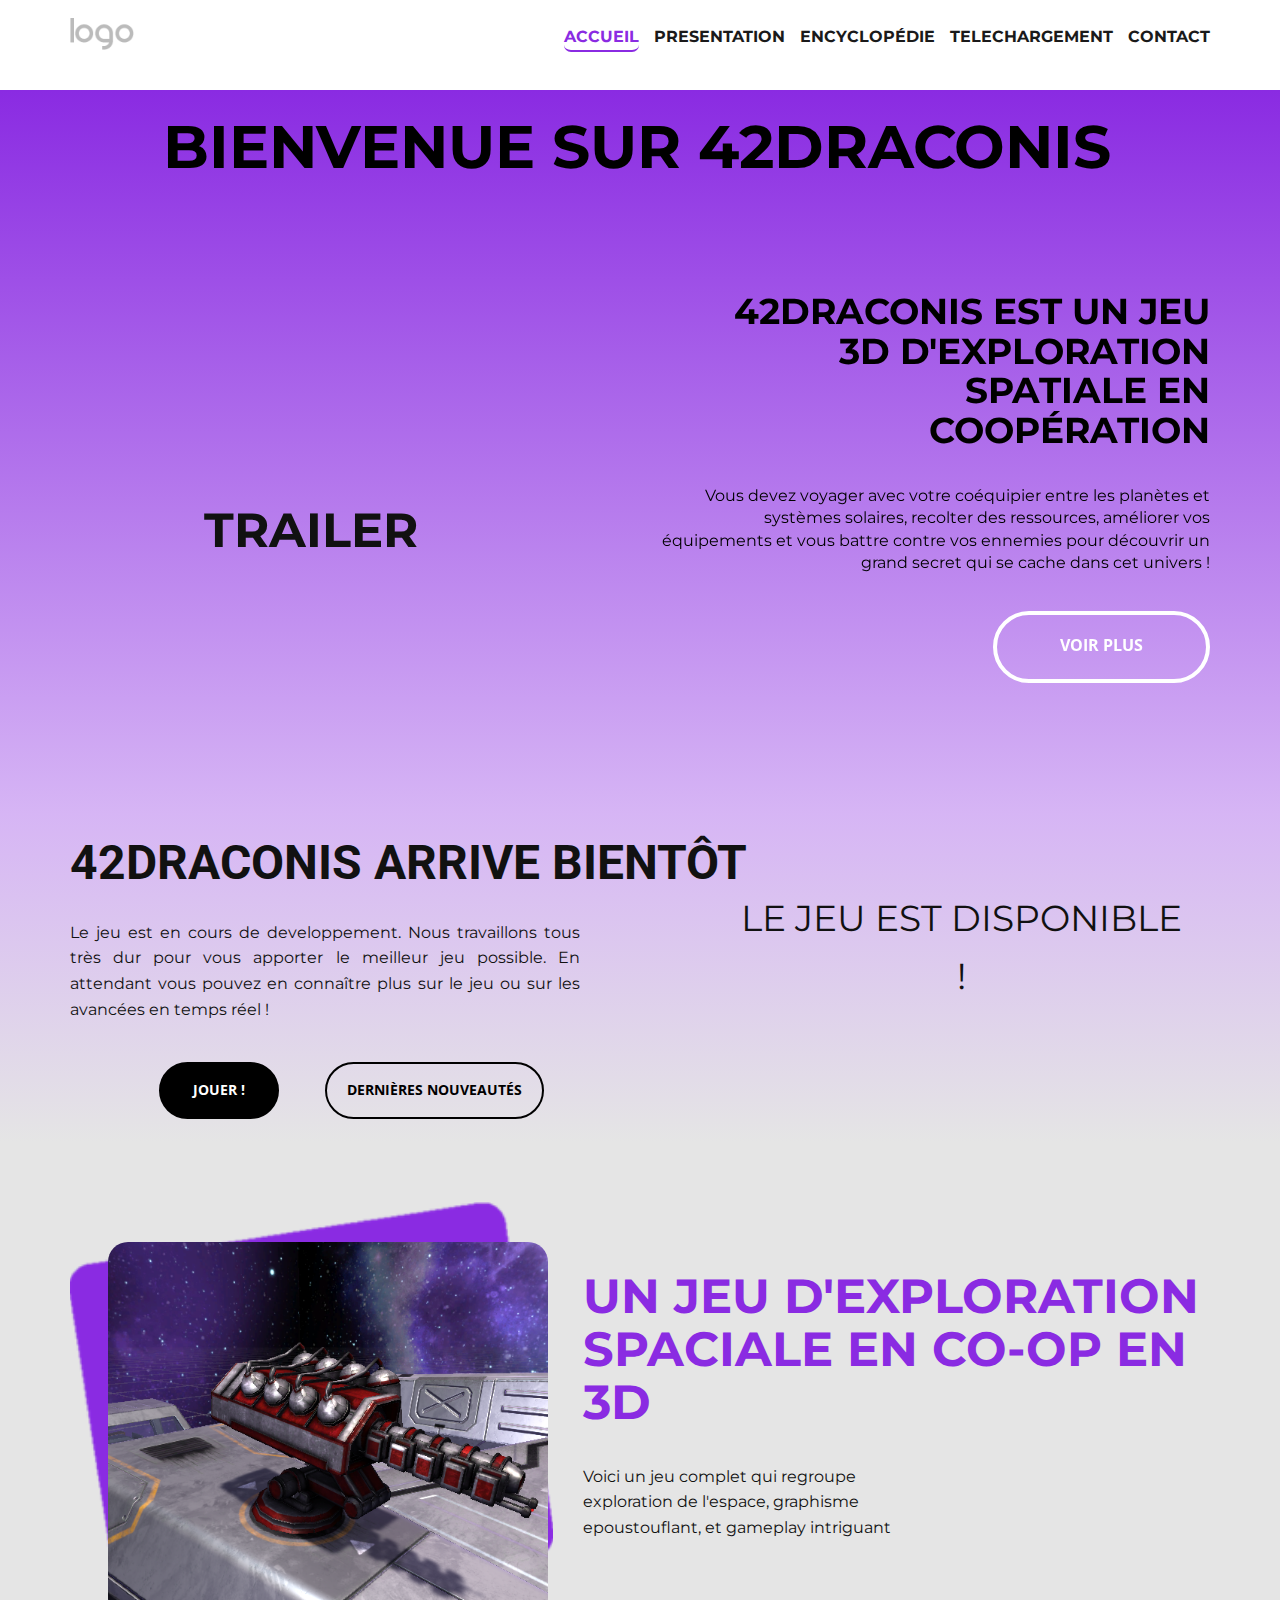
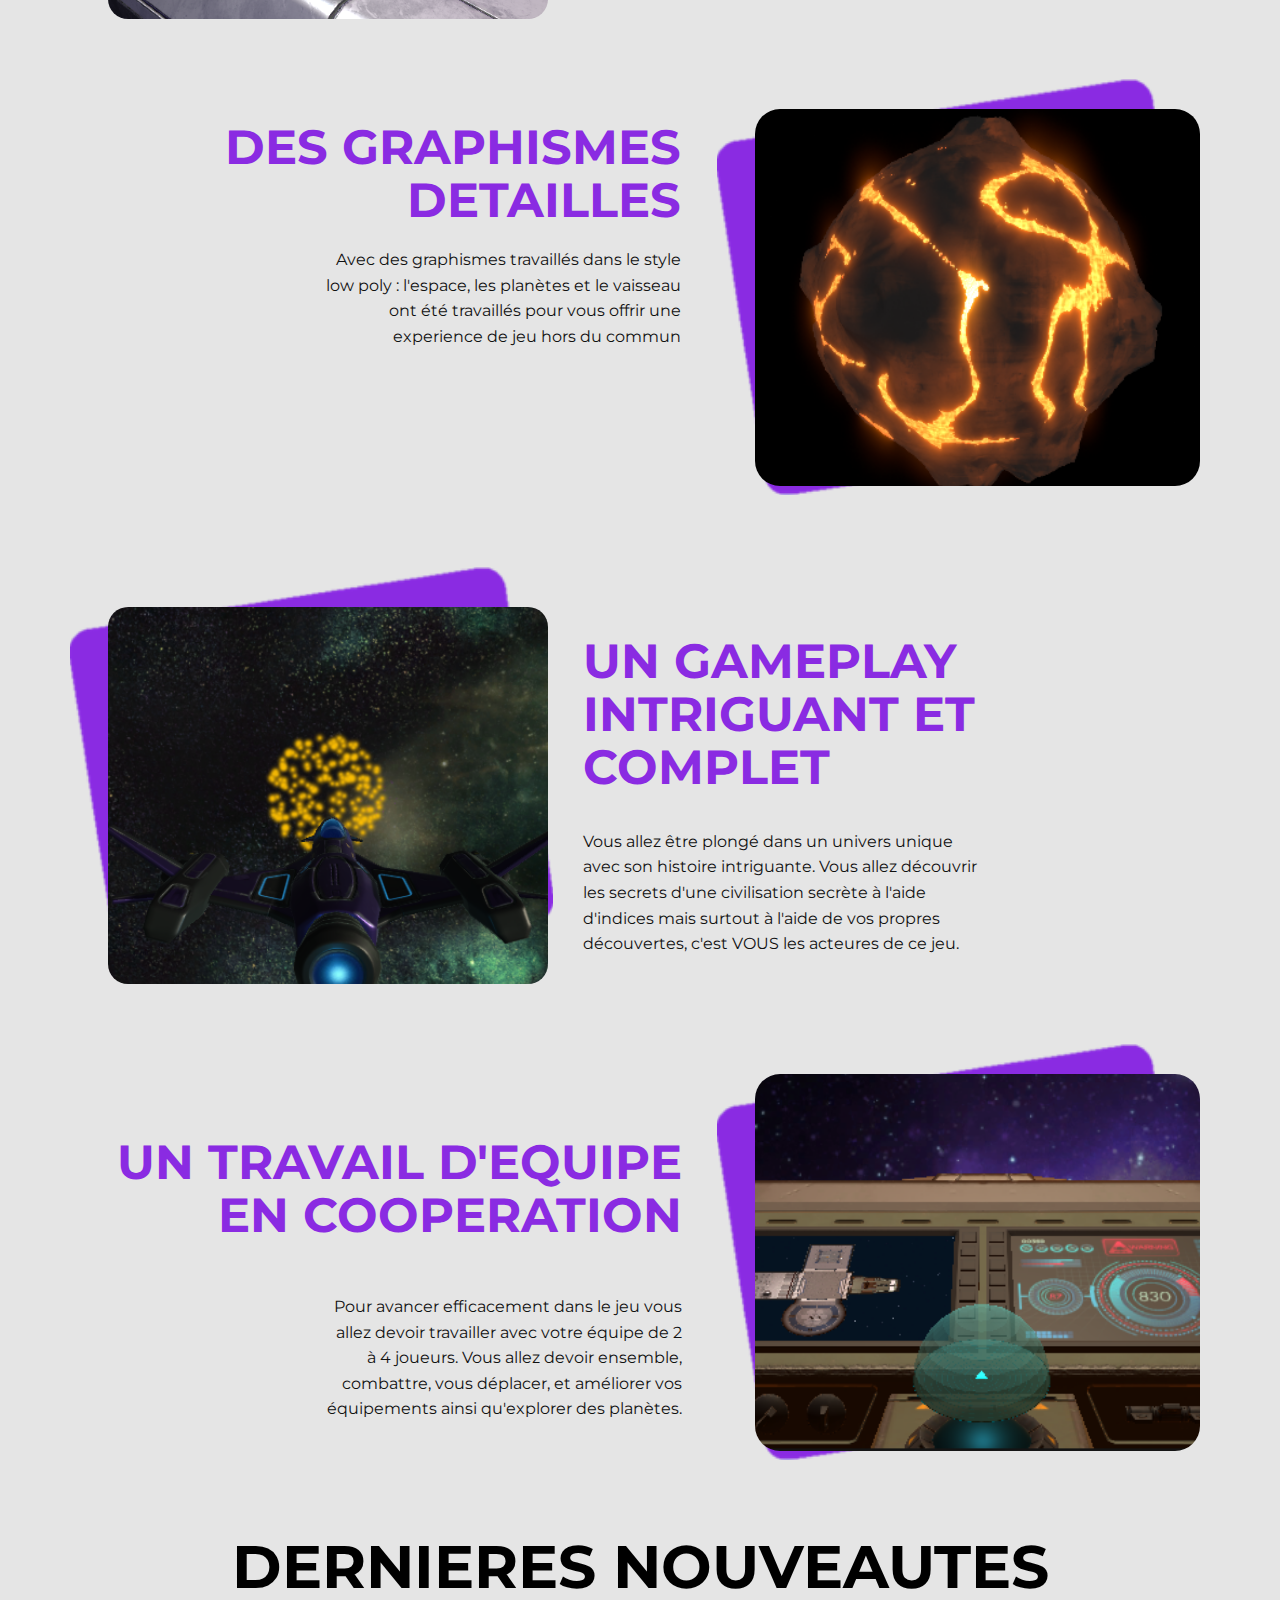
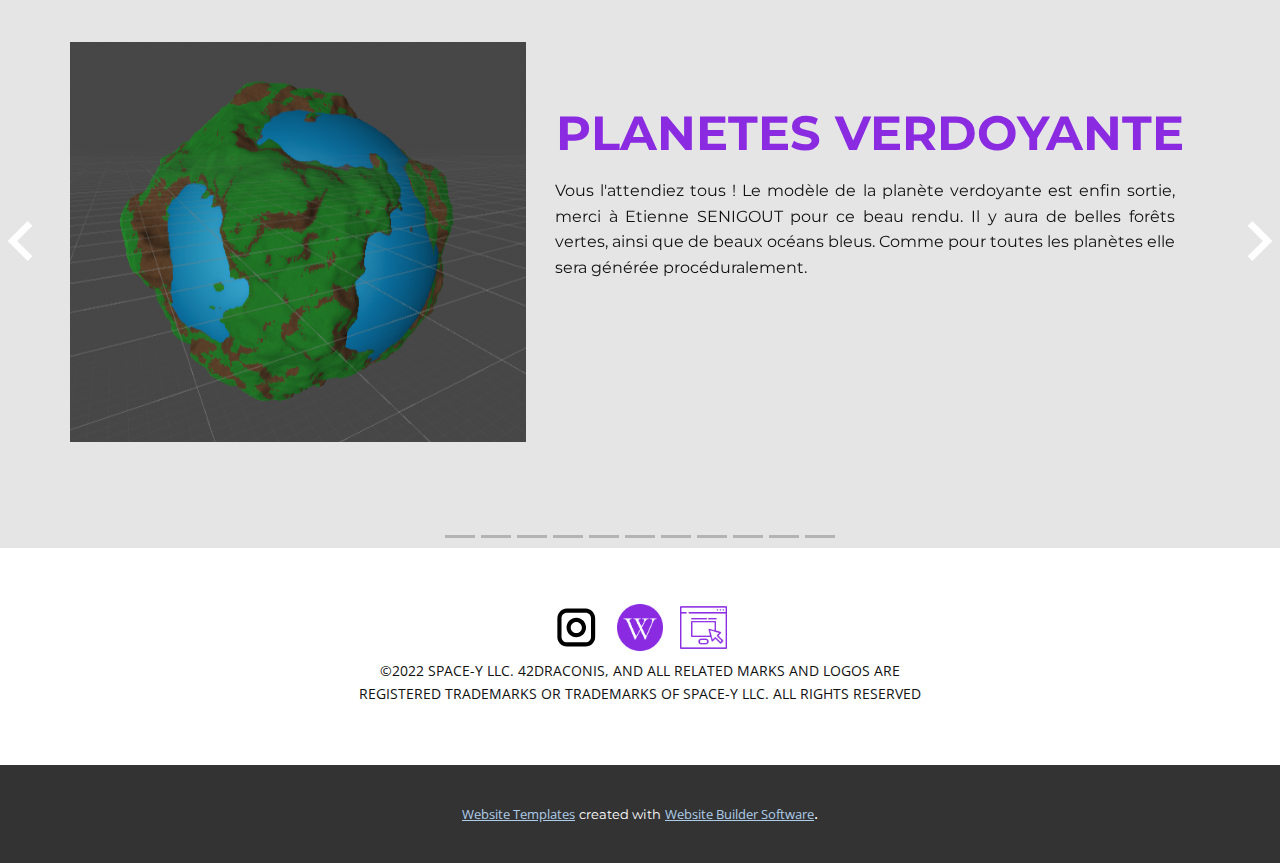
==== Accueil.html @ ebc730e0 "Add files via upload" ====
<!DOCTYPE html>
<html style="font-size: 16px;">
  <head>
    <meta name="viewport" content="width=device-width, initial-scale=1.0">
    <meta charset="utf-8">
    <meta name="keywords" content="Lancement de 42Draconis dans:">
    <meta name="description" content="">
    <meta name="page_type" content="np-template-header-footer-from-plugin">
    <title>Accueil</title>
    <link rel="stylesheet" href="nicepage.css" media="screen">
<link rel="stylesheet" href="Accueil.css" media="screen">
    <script class="u-script" type="text/javascript" src="jquery.js" defer=""></script>
    <script class="u-script" type="text/javascript" src="nicepage.js" defer=""></script>
    <meta name="generator" content="Nicepage 4.4.3, nicepage.com">
    <link id="u-theme-google-font" rel="stylesheet" href="https://fonts.googleapis.com/css?family=Roboto:100,100i,300,300i,400,400i,500,500i,700,700i,900,900i|Open+Sans:300,300i,400,400i,600,600i,700,700i,800,800i">
    <link id="u-page-google-font" rel="stylesheet" href="https://fonts.googleapis.com/css?family=Montserrat:100,100i,200,200i,300,300i,400,400i,500,500i,600,600i,700,700i,800,800i,900,900i|Montserrat:100,100i,200,200i,300,300i,400,400i,500,500i,600,600i,700,700i,800,800i,900,900i">
    
    
    
    
    
    
    <script type="application/ld+json">{
		"@context": "http://schema.org",
		"@type": "Organization",
		"name": "",
		"logo": "images/default-logo.png",
		"sameAs": [
				"https://www.instagram.com/42.draconis/",
				"https://www.youtube.com/channel/UCGn_U5_6R6d6nK9cDy-NHtQ"
		]
}</script>
    <meta name="theme-color" content="#478ac9">
    <meta property="og:title" content="Accueil">
    <meta property="og:type" content="website">
  </head>
  <body class="u-body u-xl-mode"><header class="u-clearfix u-header u-header" id="sec-ee2a"><div class="u-clearfix u-sheet u-sheet-1">
        <nav class="u-menu u-menu-dropdown u-offcanvas u-menu-1">
          <div class="menu-collapse u-custom-font u-font-montserrat" style="font-size: 1rem; letter-spacing: 0px; text-transform: uppercase; font-weight: 700;">
            <a class="u-button-style u-custom-active-border-color u-custom-active-color u-custom-border u-custom-border-color u-custom-border-radius u-custom-borders u-custom-hover-border-color u-custom-hover-color u-custom-left-right-menu-spacing u-custom-padding-bottom u-custom-text-active-color u-custom-text-color u-custom-text-hover-color u-custom-text-shadow u-custom-top-bottom-menu-spacing u-nav-link u-text-active-palette-1-base u-text-hover-palette-2-base" href="#">
              <svg class="u-svg-link" viewBox="0 0 24 24"><use xmlns:xlink="http://www.w3.org/1999/xlink" xlink:href="#menu-hamburger"></use></svg>
              <svg class="u-svg-content" version="1.1" id="menu-hamburger" viewBox="0 0 16 16" x="0px" y="0px" xmlns:xlink="http://www.w3.org/1999/xlink" xmlns="http://www.w3.org/2000/svg"><g><rect y="1" width="16" height="2"></rect><rect y="7" width="16" height="2"></rect><rect y="13" width="16" height="2"></rect>
</g></svg>
            </a>
          </div>
          <div class="u-custom-menu u-nav-container">
            <ul class="u-custom-font u-font-montserrat u-nav u-spacing-15 u-unstyled u-nav-1"><li class="u-nav-item"><a class="u-border-2 u-border-active-custom-color-11 u-border-hover-custom-color-11 u-border-no-left u-border-no-right u-border-no-top u-button-style u-nav-link u-radius-7 u-text-active-custom-color-11 u-text-grey-90 u-text-hover-grey-90" href="Accueil.html" style="padding: 5px 0px;">Accueil</a>
</li><li class="u-nav-item"><a class="u-border-2 u-border-active-custom-color-11 u-border-hover-custom-color-11 u-border-no-left u-border-no-right u-border-no-top u-button-style u-nav-link u-radius-7 u-text-active-custom-color-11 u-text-grey-90 u-text-hover-grey-90" href="Presentation.html" style="padding: 5px 0px;">Presentation</a>
</li><li class="u-nav-item"><a class="u-border-2 u-border-active-custom-color-11 u-border-hover-custom-color-11 u-border-no-left u-border-no-right u-border-no-top u-button-style u-nav-link u-radius-7 u-text-active-custom-color-11 u-text-grey-90 u-text-hover-grey-90" href="Encyclopédie.html" style="padding: 5px 0px;">Encyclopédie</a>
</li><li class="u-nav-item"><a class="u-border-2 u-border-active-custom-color-11 u-border-hover-custom-color-11 u-border-no-left u-border-no-right u-border-no-top u-button-style u-nav-link u-radius-7 u-text-active-custom-color-11 u-text-grey-90 u-text-hover-grey-90" href="Telechargement.html" style="padding: 5px 0px;">Telechargement</a>
</li><li class="u-nav-item"><a class="u-border-2 u-border-active-custom-color-11 u-border-hover-custom-color-11 u-border-no-left u-border-no-right u-border-no-top u-button-style u-nav-link u-radius-7 u-text-active-custom-color-11 u-text-grey-90 u-text-hover-grey-90" href="Contact.html" style="padding: 5px 0px;">Contact</a>
</li></ul>
          </div>
          <div class="u-custom-menu u-nav-container-collapse">
            <div class="u-container-style u-grey-30 u-inner-container-layout u-opacity u-opacity-70 u-sidenav">
              <div class="u-inner-container-layout u-sidenav-overflow">
                <div class="u-menu-close"></div>
                <ul class="u-align-center u-custom-font u-font-montserrat u-nav u-popupmenu-items u-text-custom-color-11 u-unstyled u-nav-2"><li class="u-nav-item"><a class="u-button-style u-nav-link" href="Accueil.html" style="padding: 5px 0px;">Accueil</a>
</li><li class="u-nav-item"><a class="u-button-style u-nav-link" href="Presentation.html" style="padding: 5px 0px;">Presentation</a>
</li><li class="u-nav-item"><a class="u-button-style u-nav-link" href="Encyclopédie.html" style="padding: 5px 0px;">Encyclopédie</a>
</li><li class="u-nav-item"><a class="u-button-style u-nav-link" href="Telechargement.html" style="padding: 5px 0px;">Telechargement</a>
</li><li class="u-nav-item"><a class="u-button-style u-nav-link" href="Contact.html" style="padding: 5px 0px;">Contact</a>
</li></ul>
              </div>
            </div>
            <div class="u-menu-overlay"></div>
          </div>
        </nav>
        <a href="https://nicepage.com" class="u-image u-logo u-image-1">
          <img src="images/default-logo.png" class="u-logo-image u-logo-image-1">
        </a>
      </div></header>
    <section class="u-align-right u-clearfix u-gradient u-section-1" id="carousel_dff7" src="">
      <div class="u-clearfix u-sheet u-valign-middle u-sheet-1">
        <h2 class="u-custom-font u-font-montserrat u-text u-text-black u-text-default u-text-1">BIENVENUE SUR 42D​RACONIS</h2>
        <h2 class="u-custom-font u-font-montserrat u-text u-text-black u-text-2" data-animation-name="slideIn" data-animation-duration="1000" data-animation-direction="Down"> 42Draconis est un jeu 3D d'exploration spatiale en coopération</h2>
        <p class="u-custom-font u-font-montserrat u-large-text u-text u-text-black u-text-variant u-text-3" data-animation-name="slideIn" data-animation-duration="1000" data-animation-direction="Down">
          <a href="https://nicepage.com/c/blog-posts-website-mockup" class="u-active-none u-border-0 u-btn u-button-link u-button-style u-hover-none u-none u-text-body-alt-color u-btn-1"></a> Vous devez voyager avec votre coéquipier entre les planètes et systèmes solaires, recolter des ressources, améliorer vos équipements et vous battre contre vos ennemies p​our découvrir un grand secret qui se cache dans cet univers !
        </p>
        <h2 class="u-text u-text-4" data-animation-name="slideIn" data-animation-duration="1000" data-animation-direction="Down">TRAILER</h2>
        <div class="u-video u-video-1">
          <div class="embed-responsive embed-responsive-1">
            <iframe style="position: absolute;top: 0;left: 0;width: 100%;height: 100%;" class="embed-responsive-item" src="https://www.youtube.com/embed/SCqiXhvsLVc?mute=0&amp;showinfo=0&amp;controls=0&amp;start=0" frameborder="0" allowfullscreen=""></iframe>
          </div>
        </div>
        <a href="Presentation.html" data-page-id="1509445" class="u-active-white u-border-4 u-border-white u-btn u-btn-round u-button-style u-hover-white u-none u-radius-50 u-text-active-black u-text-body-alt-color u-text-hover-black u-btn-2" data-animation-name="slideIn" data-animation-duration="1000" data-animation-direction="Down">Voir Plus</a>
      </div>
    </section>
    <section class="u-clearfix u-gradient u-section-2" id="sec-5bcf">
      <div class="u-clearfix u-sheet u-sheet-1">
        <h2 class="u-text u-text-body-color u-text-default u-text-1"> 42Draconis arrive bientôt</h2>
        <div class="u-countdown u-countdown-1" data-timer-id="ab5b" data-type="to-date" data-target-date="Fri, 17 Jun 2022 05:05:59 GMT" data-for="everyone" data-direction="down" data-target-number="100" data-frequency="1s" data-start-time="Sat, 12 Feb 2022 17:35:58 GMT" data-after-count="message" data-time-left="750m" data-redirect-url="https://" data-count-animation="slide">
          <div class="u-countdown-wrapper u-spacing-20">
            <div class="u-countdown-item u-countdown-years u-hidden u-spacing-10">
              <div class="u-countdown-counter u-countdown-counter-1"><div class="u-countdown-number u-text-black">0</div><div class="u-countdown-number u-hidden u-text-black">0</div></div>
              <div class="u-countdown-label u-text-grey-50 u-countdown-label-1">Years</div>
            </div>
            <div class="u-countdown-separator u-hidden u-text-black u-countdown-separator-1">:</div>
            <div class="u-countdown-days u-countdown-item u-spacing-10">
              <div class="u-countdown-counter u-countdown-counter-2"><div class="u-countdown-number u-text-black">9</div><div class="u-countdown-number u-text-black">8</div><div class="u-countdown-number u-hidden u-text-black">4</div></div>
              <div class="u-countdown-label u-text-grey-50 u-countdown-label-2">Jours</div>
            </div>
            <div class="u-countdown-separator u-text-black u-countdown-separator-2">:</div>
            <div class="u-countdown-hours u-countdown-item u-spacing-10">
              <div class="u-countdown-counter u-countdown-counter-3"><div class="u-countdown-number u-text-black">1</div><div class="u-countdown-number u-text-black">4</div></div>
              <div class="u-countdown-label u-text-grey-50 u-countdown-label-3">Heures</div>
            </div>
            <div class="u-countdown-separator u-text-black u-countdown-separator-3">:</div>
            <div class="u-countdown-item u-countdown-minutes u-spacing-10">
              <div class="u-countdown-counter u-countdown-counter-4"><div class="u-countdown-number u-text-black">4</div><div class="u-countdown-number u-text-black">6</div></div>
              <div class="u-countdown-label u-text-grey-50 u-countdown-label-4">Minutes</div>
            </div>
            <div class="u-countdown-separator u-text-black u-countdown-separator-4">:</div>
            <div class="u-countdown-item u-countdown-seconds u-spacing-10">
              <div class="u-countdown-counter u-countdown-counter-5"><div class="u-countdown-number u-text-black">1</div><div class="u-countdown-number u-text-black">3</div></div>
              <div class="u-countdown-label u-text-grey-50 u-countdown-label-5">Secondes</div>
            </div>
            <div class="u-countdown-separator u-hidden u-text-black u-countdown-separator-5">:</div>
            <div class="u-countdown-item u-countdown-numbers u-hidden u-spacing-10">
              <div class="u-countdown-counter u-countdown-counter-6"><div class="u-countdown-number u-text-black">0</div><div class="u-countdown-number u-text-black">1</div><div class="u-countdown-number u-text-black">0</div><div class="u-countdown-number u-text-black">0</div></div>
              <div class="u-countdown-label u-text-grey-50 u-countdown-label-6">Items</div>
            </div>
          </div>
          <div class="u-countdown-message u-custom-font u-heading-font u-hidden u-countdown-message-1">
            <p>Le jeu est disponible !</p>
          </div>
        </div>
        <p class="u-align-justify u-text u-text-2">Le jeu est en cours de developpement. Nous travaillons tous très dur pour vous apporter le meilleur jeu possible. En attendant vous pouvez en connaître plus sur le jeu ou sur les avancées en temps réel !</p>
        <div class="u-list u-list-1">
          <div class="u-repeater u-repeater-1">
            <div class="u-align-left u-container-style u-list-item u-repeater-item">
              <div class="u-container-layout u-similar-container u-valign-middle u-container-layout-1">
                <a href="Telechargement.html" data-page-id="778200207" class="u-active-grey-60 u-black u-border-2 u-border-active-grey-60 u-border-black u-border-hover-grey-60 u-btn u-btn-round u-button-style u-custom-item u-hover-grey-60 u-radius-50 u-btn-1">&nbsp; &nbsp;jouer !&nbsp; &nbsp;</a>
              </div>
            </div>
            <div class="u-align-left u-container-style u-list-item u-repeater-item">
              <div class="u-container-layout u-similar-container u-valign-middle u-container-layout-2">
                <a href="Accueil.html#carousel_1071" data-page-id="31741976" class="u-active-grey-60 u-border-2 u-border-active-grey-60 u-border-black u-border-hover-grey-60 u-btn u-btn-round u-button-style u-custom-item u-hover-grey-60 u-none u-radius-50 u-btn-2">dernières nouveautés</a>
              </div>
            </div>
          </div>
        </div>
      </div>
    </section>
    <section class="u-clearfix u-grey-10 u-section-3" id="carousel_b815">
      <div class="u-clearfix u-sheet u-sheet-1">
        <div class="u-clearfix u-expanded-width u-gutter-0 u-layout-wrap u-layout-wrap-1">
          <div class="u-layout">
            <div class="u-layout-col">
              <div class="u-size-30">
                <div class="u-layout-row">
                  <div class="u-container-style u-layout-cell u-left-cell u-size-27 u-layout-cell-1" src="">
                    <div class="u-container-layout u-container-layout-1">
                      <img class="u-image u-image-default u-image-1" src="images/violet.png" alt="" data-image-width="288" data-image-height="246">
                      <img class="u-image u-image-round u-radius-20 u-image-2" src="images/vaisseaudanslespace2.png" alt="" data-image-width="585" data-image-height="586">
                    </div>
                  </div>
                  <div class="u-align-left u-container-style u-layout-cell u-right-cell u-size-33 u-layout-cell-2">
                    <div class="u-container-layout u-container-layout-2">
                      <h1 class="u-custom-font u-font-montserrat u-text u-text-custom-color-11 u-text-1">UN JEU D'EXPLORATION SPACIALE EN CO-OP EN 3D</h1>
                      <p class="u-align-left u-custom-font u-font-montserrat u-text u-text-2">Voici un jeu complet qui regroupe exploration de l'espace, graphisme epoustouflant, et gameplay intriguant</p>
                    </div>
                  </div>
                </div>
              </div>
              <div class="u-size-30">
                <div class="u-layout-row">
                  <div class="u-container-style u-layout-cell u-left-cell u-size-34 u-layout-cell-3">
                    <div class="u-container-layout u-container-layout-3">
                      <h1 class="u-align-right u-text u-text-3"> DES GRAPHISMES DETAILLES</h1>
                      <p class="u-align-right u-text u-text-4"> Avec des graphismes travaillés dans le style low poly : l'espace, les planètes et le vaisseau ont été travaillés pour vous offrir une experience de jeu hors du commun</p>
                    </div>
                  </div>
                  <div class="u-container-style u-layout-cell u-right-cell u-size-26 u-layout-cell-4" src="">
                    <div class="u-container-layout u-container-layout-4">
                      <img class="u-image u-image-default u-image-3" src="images/violet.png" alt="" data-image-width="288" data-image-height="246">
                      <img class="u-image u-image-round u-radius-25 u-image-4" alt="" data-image-width="363" data-image-height="362" src="images/volcan2.png">
                    </div>
                  </div>
                </div>
              </div>
            </div>
          </div>
        </div>
      </div>
    </section>
    <section class="u-clearfix u-grey-10 u-section-4" id="sec-e03a">
      <div class="u-clearfix u-sheet u-valign-middle u-sheet-1">
        <div class="u-clearfix u-expanded-width u-gutter-0 u-layout-wrap u-layout-wrap-1">
          <div class="u-layout">
            <div class="u-layout-col">
              <div class="u-size-30">
                <div class="u-layout-row">
                  <div class="u-container-style u-layout-cell u-left-cell u-size-27 u-layout-cell-1" src="">
                    <div class="u-container-layout u-container-layout-1">
                      <img class="u-image u-image-default u-image-1" src="images/violet.png" alt="" data-image-width="288" data-image-height="246">
                      <img class="u-image u-image-round u-radius-20 u-image-2" src="images/explosionbase2.png" alt="" data-image-width="407" data-image-height="408">
                    </div>
                  </div>
                  <div class="u-align-left u-container-style u-layout-cell u-right-cell u-size-33 u-layout-cell-2">
                    <div class="u-container-layout u-container-layout-2">
                      <h1 class="u-custom-font u-font-montserrat u-text u-text-custom-color-11 u-text-1">UN GAMEPLAY INTRIGUANT ET COMPLET</h1>
                      <p class="u-align-left u-custom-font u-font-montserrat u-text u-text-2"> Vous allez être plongé dans un univers unique avec son histoire intriguante. Vous allez découvrir les secrets d'une civilisation secrète à l'aide d'indices mais surtout à l'aide de vos propres découvertes, c'est VOUS les acteures de ce jeu.</p>
                    </div>
                  </div>
                </div>
              </div>
              <div class="u-size-30">
                <div class="u-layout-row">
                  <div class="u-align-right u-container-style u-layout-cell u-left-cell u-size-34 u-layout-cell-3">
                    <div class="u-container-layout u-container-layout-3">
                      <h1 class="u-align-right u-text u-text-3"> UN TRAVAIL D'EQUIPE EN COOPERATION</h1>
                      <p class="u-text u-text-4"> Pour avancer efficacement dans le jeu vous allez devoir travailler avec votre équipe de 2 à 4 joueurs. Vous allez devoir ensemble, combattre, vous déplacer, et améliorer vos équipements ainsi qu'explorer des planètes.</p>
                    </div>
                  </div>
                  <div class="u-container-style u-layout-cell u-right-cell u-size-26 u-layout-cell-4" src="">
                    <div class="u-container-layout u-container-layout-4">
                      <img class="u-image u-image-default u-image-3" src="images/violet.png" alt="" data-image-width="288" data-image-height="246">
                      <img class="u-image u-image-round u-radius-25 u-image-4" alt="" data-image-width="327" data-image-height="327" src="images/pilote2.png">
                    </div>
                  </div>
                </div>
              </div>
            </div>
          </div>
        </div>
      </div>
    </section>
    <section class="u-carousel u-slide u-block-4268-1" id="carousel_1071" data-interval="5000" data-u-ride="carousel">
      <ol class="u-absolute-hcenter u-carousel-indicators u-block-4268-2">
        <li data-u-target="#carousel_1071" class="u-active u-grey-30" data-u-slide-to="0"></li>
        <li data-u-target="#carousel_1071" class="u-grey-30" data-u-slide-to="1"></li>
        <li data-u-target="#carousel_1071" class="u-grey-30" data-u-slide-to="2"></li>
        <li data-u-target="#carousel_1071" class="u-grey-30" data-u-slide-to="3"></li>
        <li data-u-target="#carousel_1071" class="u-grey-30" data-u-slide-to="4"></li>
        <li data-u-target="#carousel_1071" class="u-grey-30" data-u-slide-to="5"></li>
        <li data-u-target="#carousel_1071" class="u-grey-30" data-u-slide-to="6"></li>
        <li data-u-target="#carousel_1071" class="u-grey-30" data-u-slide-to="7"></li>
        <li data-u-target="#carousel_1071" class="u-grey-30" data-u-slide-to="8"></li>
        <li data-u-target="#carousel_1071" class="u-grey-30" data-u-slide-to="9"></li>
        <li data-u-target="#carousel_1071" class="u-grey-30" data-u-slide-to="10"></li>
      </ol>
      <div class="u-carousel-inner" role="listbox">
        <div class="u-active u-align-left u-carousel-item u-clearfix u-grey-10 u-section-5-1">
          <div class="u-clearfix u-sheet u-valign-top u-sheet-1">
            <h2 class="u-custom-font u-font-montserrat u-text u-text-black u-text-default u-text-1">DERNIERES NOUVEAUTES</h2>
            <div class="u-clearfix u-expanded-width u-layout-wrap u-layout-wrap-1">
              <div class="u-layout">
                <div class="u-layout-row">
                  <div class="u-container-style u-image u-layout-cell u-left-cell u-size-24 u-image-1" data-image-width="527" data-image-height="465">
                    <div class="u-container-layout u-container-layout-1"></div>
                  </div>
                  <div class="u-container-style u-layout-cell u-right-cell u-size-36 u-layout-cell-2">
                    <div class="u-container-layout u-container-layout-2">
                      <h1 class="u-text u-text-2">PLANETES VERDOYANTE</h1>
                      <p class="u-align-justify u-text u-text-3">Vous l'attendiez tous ! Le modèle de la planète verdoyante est enfin sortie, merci à Etienne SENIGOUT pour ce beau rendu. Il y aura de belles forêts vertes, ainsi que de beaux océans bleus. Comme pour toutes les planètes elle sera générée procéduralement.</p>
                    </div>
                  </div>
                </div>
              </div>
            </div>
          </div>
        </div>
        <div class="u-align-left u-carousel-item u-clearfix u-grey-10 u-section-5-2">
          <div class="u-clearfix u-sheet u-sheet-1">
            <div class="u-clearfix u-layout-wrap u-layout-wrap-1">
              <div class="u-layout">
                <div class="u-layout-row">
                  <div class="u-container-style u-image u-layout-cell u-left-cell u-size-33 u-image-1" data-image-width="1279" data-image-height="723">
                    <div class="u-container-layout u-container-layout-1"></div>
                  </div>
                  <div class="u-container-style u-layout-cell u-right-cell u-size-27 u-layout-cell-2">
                    <div class="u-container-layout u-container-layout-2">
                      <h1 class="u-text u-text-1">LOBBY</h1>
                      <p class="u-align-justify u-text u-text-2">Voici le premier rendu du lobby fait par Neil SAUVAGE, il y encore du travail à faire sur l'identité graphique, mais la partie techniquede cet accueil est fonctionnelle.</p>
                    </div>
                  </div>
                </div>
              </div>
            </div>
          </div>
        </div>
        <div class="u-align-left u-carousel-item u-clearfix u-grey-10 u-section-5-3">
          <div class="u-clearfix u-sheet u-sheet-1">
            <div class="u-clearfix u-expanded-width u-layout-wrap u-layout-wrap-1">
              <div class="u-layout">
                <div class="u-layout-row">
                  <div class="u-container-style u-image u-layout-cell u-left-cell u-size-24 u-image-1" data-image-width="395" data-image-height="198">
                    <div class="u-container-layout u-container-layout-1"></div>
                  </div>
                  <div class="u-container-style u-layout-cell u-right-cell u-size-36 u-layout-cell-2">
                    <div class="u-container-layout u-container-layout-2">
                      <h1 class="u-text u-text-1">EXPLOSION</h1>
                      <p class="u-align-justify u-text u-text-2">Voici un nouvel effet graphique : l'explosion des vaisseaux ennemies. Bastien GAULIER est en pleins travail sur le systèmes de particules. Il travaille actuellement sur un système de particules lors des impacts des balles sur les vaisseaux ennemies, qui changera d'aspect selon la vie de ce vaisseau.</p>
                    </div>
                  </div>
                </div>
              </div>
            </div>
          </div>
        </div>
        <div class="u-align-left u-carousel-item u-clearfix u-grey-10 u-section-5-4">
          <div class="u-clearfix u-sheet u-sheet-1">
            <div class="u-clearfix u-expanded-width u-layout-wrap u-layout-wrap-1">
              <div class="u-layout">
                <div class="u-layout-row">
                  <div class="u-container-style u-image u-layout-cell u-left-cell u-size-24 u-image-1" data-image-width="759" data-image-height="461">
                    <div class="u-container-layout u-container-layout-1"></div>
                  </div>
                  <div class="u-container-style u-layout-cell u-right-cell u-size-36 u-layout-cell-2">
                    <div class="u-container-layout u-container-layout-2">
                      <h1 class="u-text u-text-1">MORT GLACANTE</h1>
                      <p class="u-align-justify u-text u-text-2">Voici un nouvel effet graphique qui sera utilisé lorsque vous marcherez sur une planète glacée alors que votre équipement ne le permet pas ou alors que vous êtes prêt à dépassé le temps limite sur cette planète pour votre niveau de combinaison.<br>Il sera utilisé lors des passages dans les capsules de cryogénisation.
                      </p>
                    </div>
                  </div>
                </div>
              </div>
            </div>
          </div>
        </div>
        <div class="u-align-left u-carousel-item u-clearfix u-grey-10 u-section-5-5">
          <div class="u-clearfix u-sheet u-sheet-1">
            <div class="u-clearfix u-expanded-width u-layout-wrap u-layout-wrap-1">
              <div class="u-layout">
                <div class="u-layout-row">
                  <div class="u-container-style u-image u-layout-cell u-left-cell u-size-20 u-image-1" data-image-width="1000" data-image-height="1500">
                    <div class="u-container-layout u-container-layout-1"></div>
                  </div>
                  <div class="u-container-style u-layout-cell u-right-cell u-size-40 u-layout-cell-2">
                    <div class="u-container-layout u-container-layout-2">
                      <h1 class="u-text u-text-1">Client Reviews</h1>
                      <p class="u-text u-text-default u-text-2">" I have known and worked closely with Rick and Liza Looser, and the fine folks at The Agency, for almost two decades and feel fully confident in expressing my endorsement. There is not a finer, more dedicated group of people offering marketing communications and public affairs capabilities and services. I first met Rick and Liza when I managed earned and paid media relations for Litton Industries, now Northrop Grumman Corporation."</p>
                    </div>
                  </div>
                </div>
              </div>
            </div>
          </div>
        </div>
        <div class="u-align-left u-carousel-item u-clearfix u-grey-10 u-section-5-6">
          <div class="u-clearfix u-sheet u-sheet-1">
            <div class="u-clearfix u-expanded-width u-layout-wrap u-layout-wrap-1">
              <div class="u-layout">
                <div class="u-layout-row">
                  <div class="u-container-style u-image u-layout-cell u-left-cell u-size-20 u-image-1" data-image-width="1000" data-image-height="1500">
                    <div class="u-container-layout u-container-layout-1"></div>
                  </div>
                  <div class="u-container-style u-layout-cell u-right-cell u-size-40 u-layout-cell-2">
                    <div class="u-container-layout u-container-layout-2">
                      <h1 class="u-text u-text-1">Client Reviews</h1>
                      <p class="u-text u-text-default u-text-2">" I have known and worked closely with Rick and Liza Looser, and the fine folks at The Agency, for almost two decades and feel fully confident in expressing my endorsement. There is not a finer, more dedicated group of people offering marketing communications and public affairs capabilities and services. I first met Rick and Liza when I managed earned and paid media relations for Litton Industries, now Northrop Grumman Corporation."</p>
                    </div>
                  </div>
                </div>
              </div>
            </div>
          </div>
        </div>
        <div class="u-align-left u-carousel-item u-clearfix u-grey-10 u-section-5-7">
          <div class="u-clearfix u-sheet u-sheet-1">
            <div class="u-clearfix u-expanded-width u-layout-wrap u-layout-wrap-1">
              <div class="u-layout">
                <div class="u-layout-row">
                  <div class="u-container-style u-image u-layout-cell u-left-cell u-size-20 u-image-1" data-image-width="1000" data-image-height="1500">
                    <div class="u-container-layout u-container-layout-1"></div>
                  </div>
                  <div class="u-container-style u-layout-cell u-right-cell u-size-40 u-layout-cell-2">
                    <div class="u-container-layout u-container-layout-2">
                      <h1 class="u-text u-text-1">Client Reviews</h1>
                      <p class="u-text u-text-default u-text-2">" I have known and worked closely with Rick and Liza Looser, and the fine folks at The Agency, for almost two decades and feel fully confident in expressing my endorsement. There is not a finer, more dedicated group of people offering marketing communications and public affairs capabilities and services. I first met Rick and Liza when I managed earned and paid media relations for Litton Industries, now Northrop Grumman Corporation."</p>
                    </div>
                  </div>
                </div>
              </div>
            </div>
          </div>
        </div>
        <div class="u-align-left u-carousel-item u-clearfix u-grey-10 u-section-5-8">
          <div class="u-clearfix u-sheet u-sheet-1">
            <div class="u-clearfix u-expanded-width u-layout-wrap u-layout-wrap-1">
              <div class="u-layout">
                <div class="u-layout-row">
                  <div class="u-container-style u-image u-layout-cell u-left-cell u-size-20 u-image-1" data-image-width="1000" data-image-height="1500">
                    <div class="u-container-layout u-container-layout-1"></div>
                  </div>
                  <div class="u-container-style u-layout-cell u-right-cell u-size-40 u-layout-cell-2">
                    <div class="u-container-layout u-container-layout-2">
                      <h1 class="u-text u-text-1">Client Reviews</h1>
                      <p class="u-text u-text-default u-text-2">" I have known and worked closely with Rick and Liza Looser, and the fine folks at The Agency, for almost two decades and feel fully confident in expressing my endorsement. There is not a finer, more dedicated group of people offering marketing communications and public affairs capabilities and services. I first met Rick and Liza when I managed earned and paid media relations for Litton Industries, now Northrop Grumman Corporation."</p>
                    </div>
                  </div>
                </div>
              </div>
            </div>
          </div>
        </div>
        <div class="u-align-left u-carousel-item u-clearfix u-grey-10 u-section-5-9">
          <div class="u-clearfix u-sheet u-sheet-1">
            <div class="u-clearfix u-expanded-width u-layout-wrap u-layout-wrap-1">
              <div class="u-layout">
                <div class="u-layout-row">
                  <div class="u-container-style u-image u-layout-cell u-left-cell u-size-20 u-image-1" data-image-width="1000" data-image-height="1500">
                    <div class="u-container-layout u-container-layout-1"></div>
                  </div>
                  <div class="u-container-style u-layout-cell u-right-cell u-size-40 u-layout-cell-2">
                    <div class="u-container-layout u-container-layout-2">
                      <h1 class="u-text u-text-1">Client Reviews</h1>
                      <p class="u-text u-text-default u-text-2">" I have known and worked closely with Rick and Liza Looser, and the fine folks at The Agency, for almost two decades and feel fully confident in expressing my endorsement. There is not a finer, more dedicated group of people offering marketing communications and public affairs capabilities and services. I first met Rick and Liza when I managed earned and paid media relations for Litton Industries, now Northrop Grumman Corporation."</p>
                    </div>
                  </div>
                </div>
              </div>
            </div>
          </div>
        </div>
        <div class="u-align-left u-carousel-item u-clearfix u-grey-10 u-section-5-10">
          <div class="u-clearfix u-sheet u-sheet-1">
            <div class="u-clearfix u-expanded-width u-layout-wrap u-layout-wrap-1">
              <div class="u-layout">
                <div class="u-layout-row">
                  <div class="u-container-style u-image u-layout-cell u-left-cell u-size-20 u-image-1" data-image-width="1000" data-image-height="1500">
                    <div class="u-container-layout u-container-layout-1"></div>
                  </div>
                  <div class="u-container-style u-layout-cell u-right-cell u-size-40 u-layout-cell-2">
                    <div class="u-container-layout u-container-layout-2">
                      <h1 class="u-text u-text-1">Client Reviews</h1>
                      <p class="u-text u-text-default u-text-2">" I have known and worked closely with Rick and Liza Looser, and the fine folks at The Agency, for almost two decades and feel fully confident in expressing my endorsement. There is not a finer, more dedicated group of people offering marketing communications and public affairs capabilities and services. I first met Rick and Liza when I managed earned and paid media relations for Litton Industries, now Northrop Grumman Corporation."</p>
                    </div>
                  </div>
                </div>
              </div>
            </div>
          </div>
        </div>
        <div class="u-align-left u-carousel-item u-clearfix u-grey-10 u-section-5-11">
          <div class="u-clearfix u-sheet u-sheet-1">
            <div class="u-clearfix u-expanded-width u-layout-wrap u-layout-wrap-1">
              <div class="u-layout">
                <div class="u-layout-row">
                  <div class="u-container-style u-image u-layout-cell u-left-cell u-size-20 u-image-1" data-image-width="1000" data-image-height="1500">
                    <div class="u-container-layout u-container-layout-1"></div>
                  </div>
                  <div class="u-container-style u-layout-cell u-right-cell u-size-40 u-layout-cell-2">
                    <div class="u-container-layout u-container-layout-2">
                      <h1 class="u-text u-text-1">Client Reviews</h1>
                      <p class="u-text u-text-default u-text-2">" I have known and worked closely with Rick and Liza Looser, and the fine folks at The Agency, for almost two decades and feel fully confident in expressing my endorsement. There is not a finer, more dedicated group of people offering marketing communications and public affairs capabilities and services. I first met Rick and Liza when I managed earned and paid media relations for Litton Industries, now Northrop Grumman Corporation."</p>
                    </div>
                  </div>
                </div>
              </div>
            </div>
          </div>
        </div>
      </div>
      <a class="u-absolute-vcenter u-carousel-control u-carousel-control-prev u-text-body-alt-color u-block-4268-3" href="#carousel_1071" role="button" data-u-slide="prev">
        <span aria-hidden="true">
          <svg viewBox="0 0 256 256"><g><polygon points="207.093,30.187 176.907,0 48.907,128 176.907,256 207.093,225.813 109.28,128"></polygon>
</g></svg>
        </span>
        <span class="sr-only">
          <svg viewBox="0 0 256 256"><g><polygon points="207.093,30.187 176.907,0 48.907,128 176.907,256 207.093,225.813 109.28,128"></polygon>
</g></svg>
        </span>
      </a>
      <a class="u-absolute-vcenter u-carousel-control u-carousel-control-next u-text-body-alt-color u-block-4268-4" href="#carousel_1071" role="button" data-u-slide="next">
        <span aria-hidden="true">
          <svg viewBox="0 0 306 306"><g id="chevron-right"><polygon points="94.35,0 58.65,35.7 175.95,153 58.65,270.3 94.35,306 247.35,153"></polygon>
</g></svg>
        </span>
        <span class="sr-only">
          <svg viewBox="0 0 306 306"><g id="chevron-right"><polygon points="94.35,0 58.65,35.7 175.95,153 58.65,270.3 94.35,306 247.35,153"></polygon>
</g></svg>
        </span>
      </a>
    </section>
    
    
    <footer class="u-align-center u-clearfix u-footer u-white u-footer" id="sec-b65d"><div class="u-clearfix u-sheet u-sheet-1">
        <div class="u-social-icons u-spacing-17 u-social-icons-1">
          <a class="u-social-url" title="instagram" target="_blank" href="https://www.instagram.com/42.draconis/"><span class="u-icon u-social-icon u-social-instagram u-text-black"><svg class="u-svg-link" preserveAspectRatio="xMidYMin slice" viewBox="0 0 112 112" style=""><use xmlns:xlink="http://www.w3.org/1999/xlink" xlink:href="#svg-9d85"></use></svg><svg class="u-svg-content" viewBox="0 0 112 112" x="0" y="0" id="svg-9d85"><path fill="currentColor" d="M55.9,32.9c-12.8,0-23.2,10.4-23.2,23.2s10.4,23.2,23.2,23.2s23.2-10.4,23.2-23.2S68.7,32.9,55.9,32.9z
	 M55.9,69.4c-7.4,0-13.3-6-13.3-13.3c-0.1-7.4,6-13.3,13.3-13.3s13.3,6,13.3,13.3C69.3,63.5,63.3,69.4,55.9,69.4z"></path><path fill="#FFFFFF" d="M79.7,26.8c-3,0-5.4,2.5-5.4,5.4s2.5,5.4,5.4,5.4c3,0,5.4-2.5,5.4-5.4S82.7,26.8,79.7,26.8z"></path><path fill="currentColor" d="M78.2,11H33.5C21,11,10.8,21.3,10.8,33.7v44.7c0,12.6,10.2,22.8,22.7,22.8h44.7c12.6,0,22.7-10.2,22.7-22.7
	V33.7C100.8,21.1,90.6,11,78.2,11z M91,78.4c0,7.1-5.8,12.8-12.8,12.8H33.5c-7.1,0-12.8-5.8-12.8-12.8V33.7
	c0-7.1,5.8-12.8,12.8-12.8h44.7c7.1,0,12.8,5.8,12.8,12.8V78.4z"></path></svg></span>
          </a>
          <a class="u-social-url" target="_blank" data-type="Custom" title="Custom" href=""><span class="u-file-icon u-icon u-social-custom u-social-icon u-text-black u-icon-2"><img src="images/2.png" alt=""></span>
          </a>
          <a class="u-social-url" target="_blank" data-type="Custom" title="youtube" href="https://www.youtube.com/channel/UCGn_U5_6R6d6nK9cDy-NHtQ"><span class="u-file-icon u-icon u-social-custom u-social-icon u-text-black u-icon-3"><img src="images/3.png" alt=""></span>
          </a>
        </div>
        <p class="u-small-text u-text u-text-variant u-text-1"> ©2022 SPACE-Y LLC. 42DRACONIS, AND ALL RELATED MARKS AND LOGOS ARE REGISTERED TRADEMARKS OR TRADEMARKS OF SPACE-Y LLC. ALL RIGHTS RESERVED</p>
      </div></footer>
    <section class="u-backlink u-clearfix u-grey-80">
      <a class="u-link" href="https://nicepage.com/website-templates" target="_blank">
        <span>Website Templates</span>
      </a>
      <p class="u-text">
        <span>created with</span>
      </p>
      <a class="u-link" href="" target="_blank">
        <span>Website Builder Software</span>
      </a>. 
    </section>
  </body>
</html>
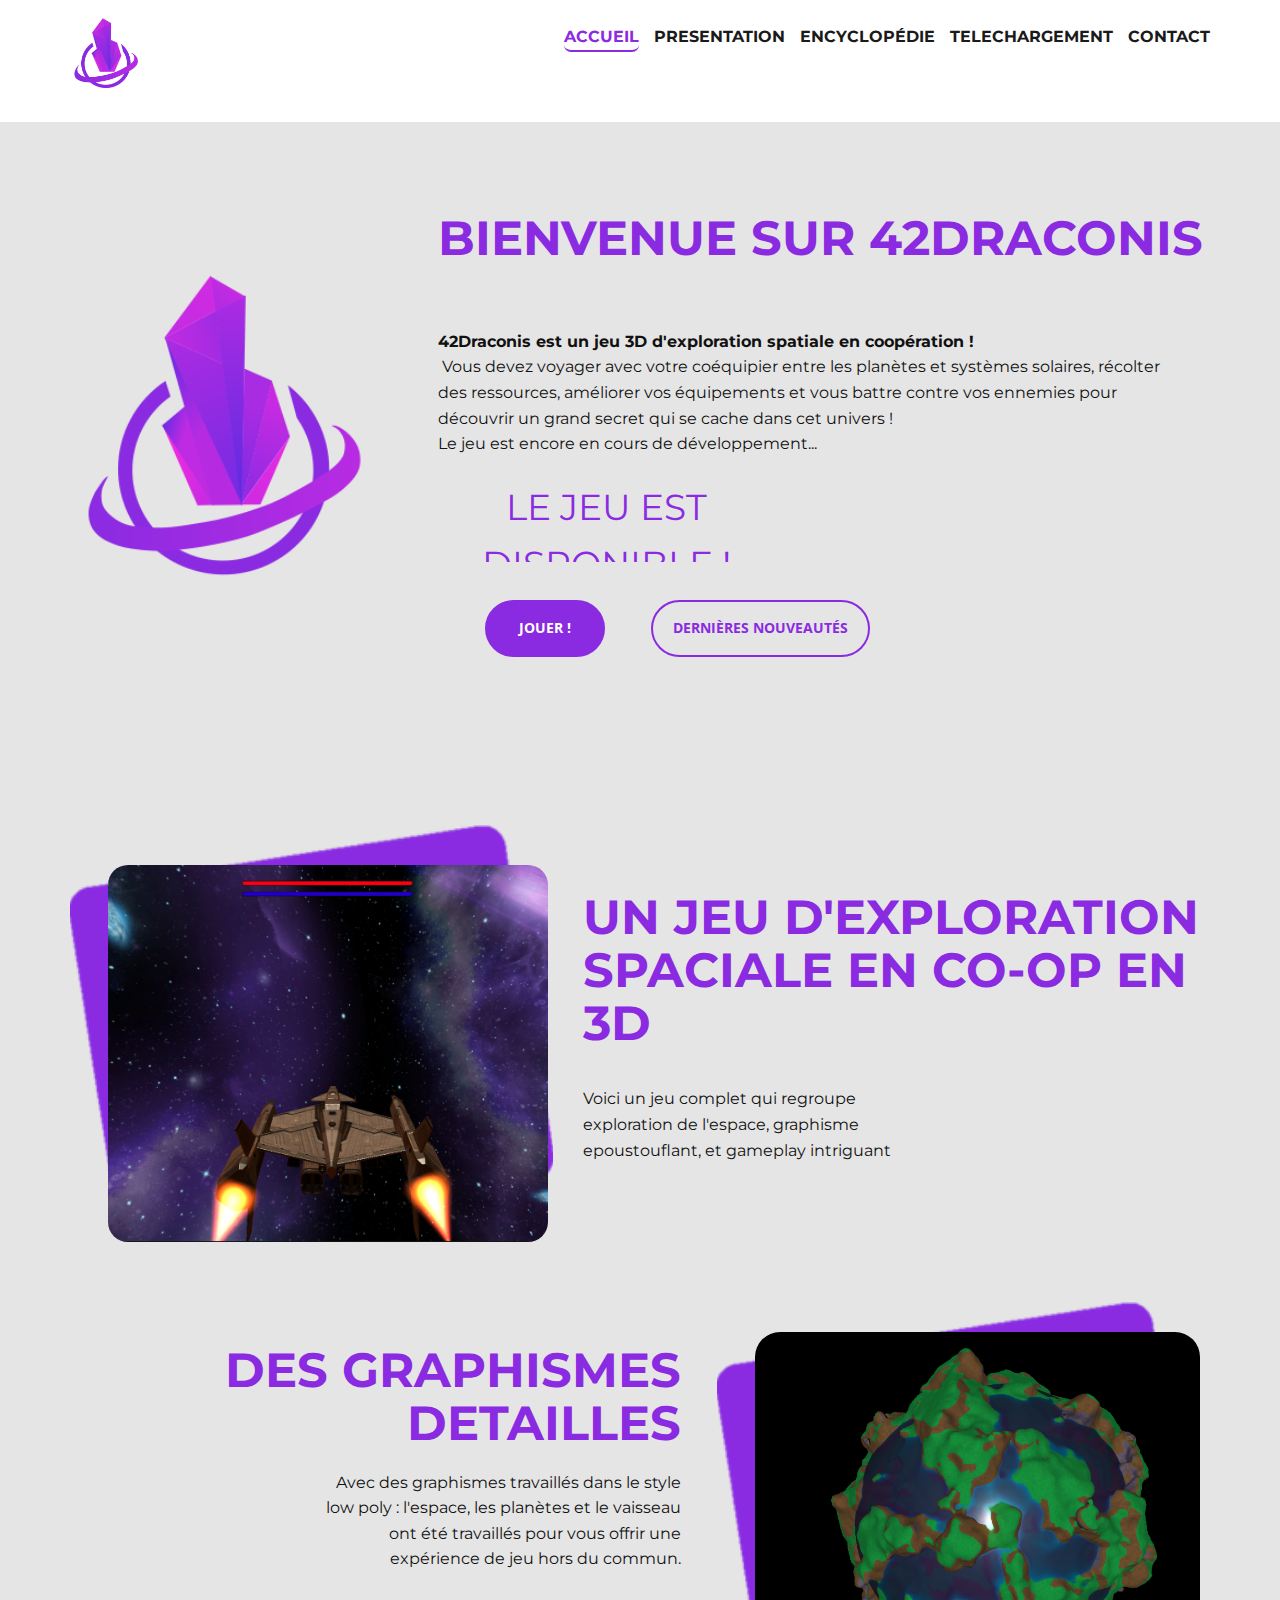
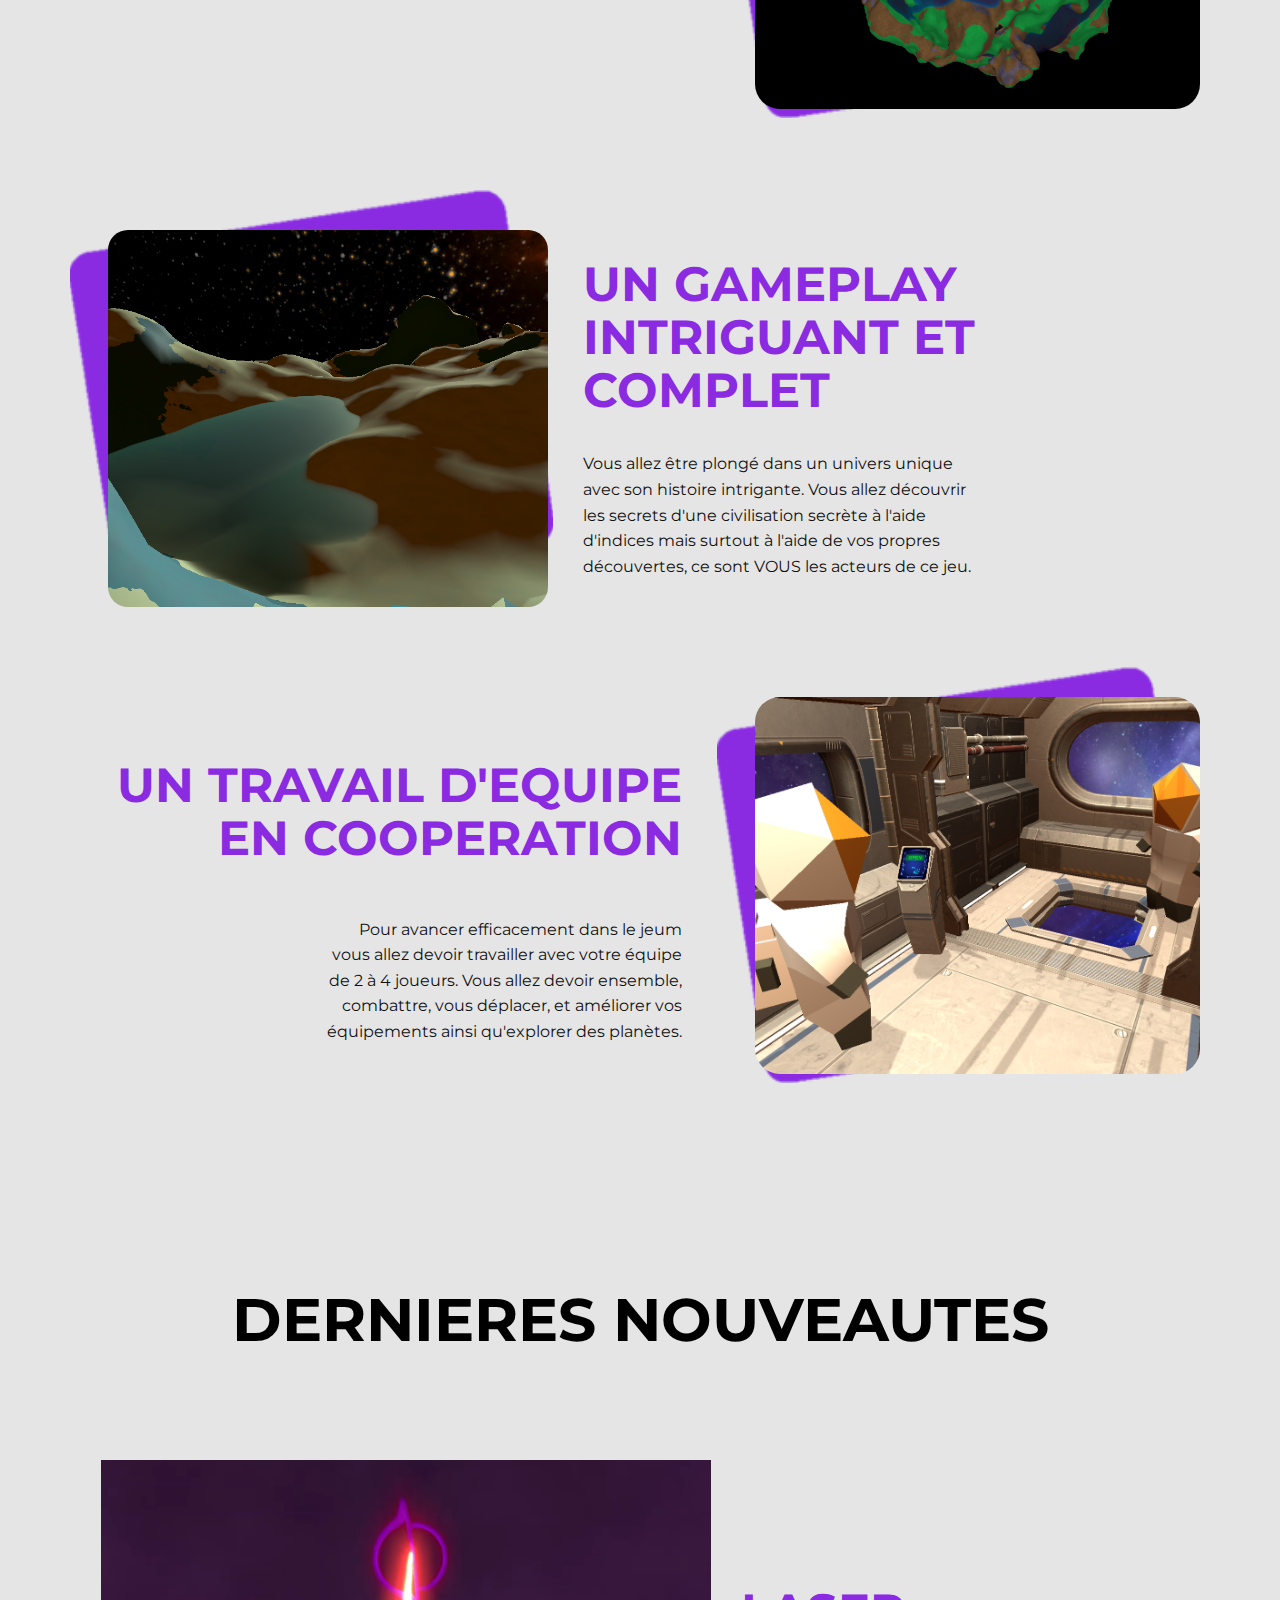
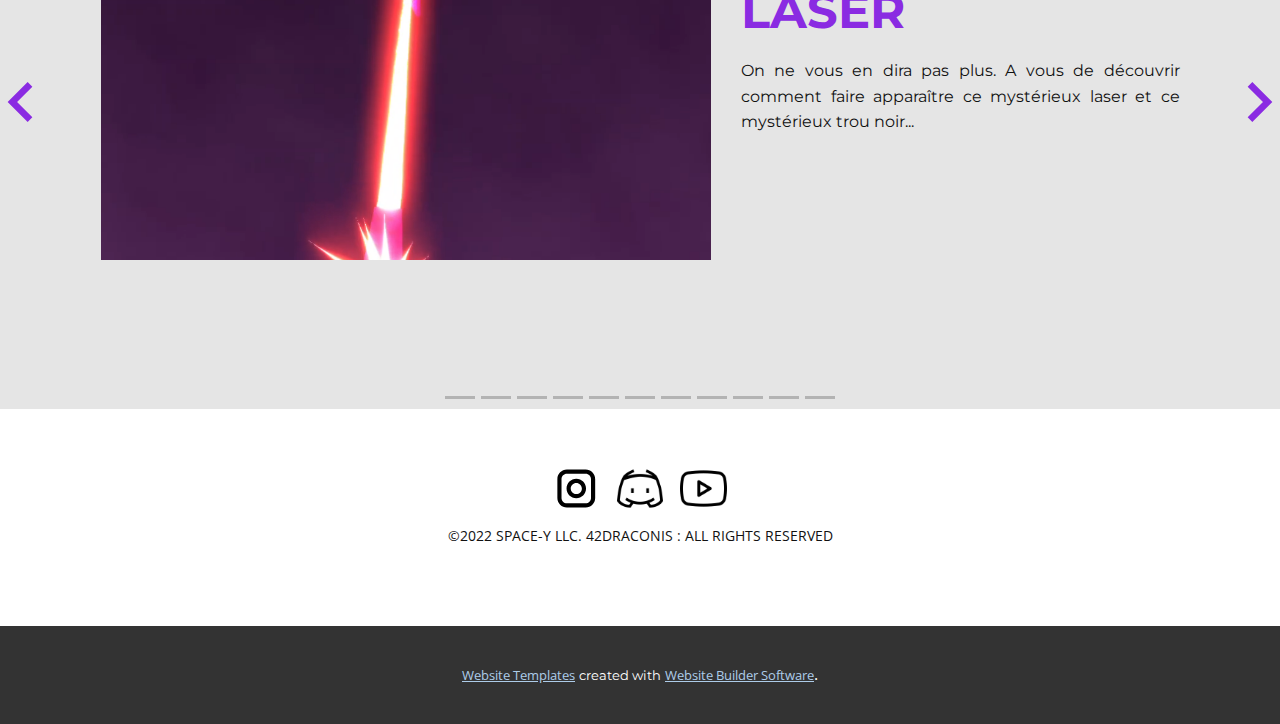
==== commit d61b0266: "Add files via upload" ====
--- a/Accueil.html
+++ b/Accueil.html
@@ -11,10 +11,9 @@
 <link rel="stylesheet" href="Accueil.css" media="screen">
     <script class="u-script" type="text/javascript" src="jquery.js" defer=""></script>
     <script class="u-script" type="text/javascript" src="nicepage.js" defer=""></script>
-    <meta name="generator" content="Nicepage 4.4.3, nicepage.com">
-    <link id="u-theme-google-font" rel="stylesheet" href="https://fonts.googleapis.com/css?family=Roboto:100,100i,300,300i,400,400i,500,500i,700,700i,900,900i|Open+Sans:300,300i,400,400i,600,600i,700,700i,800,800i">
-    <link id="u-page-google-font" rel="stylesheet" href="https://fonts.googleapis.com/css?family=Montserrat:100,100i,200,200i,300,300i,400,400i,500,500i,600,600i,700,700i,800,800i,900,900i|Montserrat:100,100i,200,200i,300,300i,400,400i,500,500i,600,600i,700,700i,800,800i,900,900i">
-    
+    <meta name="generator" content="Nicepage 4.9.5, nicepage.com">
+    <link id="u-theme-google-font" rel="stylesheet" href="https://fonts.googleapis.com/css?family=Roboto:100,100i,300,300i,400,400i,500,500i,700,700i,900,900i|Open+Sans:300,300i,400,400i,500,500i,600,600i,700,700i,800,800i">
+    <link id="u-page-google-font" rel="stylesheet" href="https://fonts.googleapis.com/css?family=Montserrat:100,100i,200,200i,300,300i,400,400i,500,500i,600,600i,700,700i,800,800i,900,900i">
     
     
     
@@ -24,9 +23,10 @@
 		"@context": "http://schema.org",
 		"@type": "Organization",
 		"name": "",
-		"logo": "images/default-logo.png",
+		"logo": "images/logo2.21-carr.png",
 		"sameAs": [
 				"https://www.instagram.com/42.draconis/",
+				"https://discord.gg/a5MWhA3VzK",
 				"https://www.youtube.com/channel/UCGn_U5_6R6d6nK9cDy-NHtQ"
 		]
 }</script>
@@ -66,83 +66,129 @@
             <div class="u-menu-overlay"></div>
           </div>
         </nav>
-        <a href="https://nicepage.com" class="u-image u-logo u-image-1">
-          <img src="images/default-logo.png" class="u-logo-image u-logo-image-1">
+        <a href="http://42draconis.studio" class="u-image u-logo u-image-1" data-image-width="282" data-image-height="282" title="Lien">
+          <img src="images/logo2.21-carr.png" class="u-logo-image u-logo-image-1">
         </a>
       </div></header>
-    <section class="u-align-right u-clearfix u-gradient u-section-1" id="carousel_dff7" src="">
-      <div class="u-clearfix u-sheet u-valign-middle u-sheet-1">
-        <h2 class="u-custom-font u-font-montserrat u-text u-text-black u-text-default u-text-1">BIENVENUE SUR 42D​RACONIS</h2>
-        <h2 class="u-custom-font u-font-montserrat u-text u-text-black u-text-2" data-animation-name="slideIn" data-animation-duration="1000" data-animation-direction="Down"> 42Draconis est un jeu 3D d'exploration spatiale en coopération</h2>
-        <p class="u-custom-font u-font-montserrat u-large-text u-text u-text-black u-text-variant u-text-3" data-animation-name="slideIn" data-animation-duration="1000" data-animation-direction="Down">
-          <a href="https://nicepage.com/c/blog-posts-website-mockup" class="u-active-none u-border-0 u-btn u-button-link u-button-style u-hover-none u-none u-text-body-alt-color u-btn-1"></a> Vous devez voyager avec votre coéquipier entre les planètes et systèmes solaires, recolter des ressources, améliorer vos équipements et vous battre contre vos ennemies p​our découvrir un grand secret qui se cache dans cet univers !
-        </p>
-        <h2 class="u-text u-text-4" data-animation-name="slideIn" data-animation-duration="1000" data-animation-direction="Down">TRAILER</h2>
-        <div class="u-video u-video-1">
-          <div class="embed-responsive embed-responsive-1">
-            <iframe style="position: absolute;top: 0;left: 0;width: 100%;height: 100%;" class="embed-responsive-item" src="https://www.youtube.com/embed/SCqiXhvsLVc?mute=0&amp;showinfo=0&amp;controls=0&amp;start=0" frameborder="0" allowfullscreen=""></iframe>
-          </div>
-        </div>
-        <a href="Presentation.html" data-page-id="1509445" class="u-active-white u-border-4 u-border-white u-btn u-btn-round u-button-style u-hover-white u-none u-radius-50 u-text-active-black u-text-body-alt-color u-text-hover-black u-btn-2" data-animation-name="slideIn" data-animation-duration="1000" data-animation-direction="Down">Voir Plus</a>
+    <section class="u-clearfix u-grey-10 u-section-1" id="carousel_9448">
+      <div class="u-clearfix u-sheet u-sheet-1">
+        <div class="u-clearfix u-layout-wrap u-layout-wrap-1">
+          <div class="u-layout">
+            <div class="u-layout-row">
+              <div class="u-align-center u-container-style u-layout-cell u-size-16-lg u-size-16-xl u-size-28-md u-size-28-sm u-size-28-xs u-layout-cell-1">
+                <div class="u-container-layout u-valign-middle u-container-layout-1">
+                  <img class="u-expanded-width u-image u-image-contain u-image-round u-radius-30 u-image-1" src="images/logo2.21-carr-5.png" alt="" data-image-width="282" data-image-height="282">
+                </div>
+              </div>
+              <div class="u-align-left u-container-style u-layout-cell u-size-32-md u-size-32-sm u-size-32-xs u-size-44-lg u-size-44-xl u-layout-cell-2">
+                <div class="u-container-layout u-container-layout-2">
+                  <h2 class="u-custom-font u-font-montserrat u-text u-text-custom-color-11 u-text-1">BIENVENUE SUR 42DRACONIS</h2>
+                  <p class="u-text u-text-2">
+                    <span style="font-weight: 700;"> 42Draconis est un jeu 3D d'exploration spatiale en coopération !&nbsp;</span>
+                    <br>
+                    <a href="https://nicepage.com/c/blog-posts-website-mockup" class="u-active-none u-border-none u-btn u-button-style u-hover-none u-none u-text-palette-1-base u-btn-1"></a> Vous devez voyager avec votre coéquipier entre les planètes et systèmes solaires, récolter des ressources, améliorer vos équipements et vous battre contre vos ennemies p​our découvrir un grand secret qui se cache dans cet univers !<br>Le jeu est encore en cours de développement...
+                  </p>
+                  <div class="u-countdown u-countdown-1" data-timer-id="ab5b" data-type="to-date" data-target-date="Fri, 17 Jun 2022 05:05:59 GMT" data-for="everyone" data-direction="down" data-target-number="100" data-frequency="1s" data-start-time="Sat, 12 Feb 2022 17:35:58 GMT" data-after-count="message" data-time-left="750m" data-redirect-url="https://" data-count-animation="slide">
+                    <div class="u-countdown-wrapper u-spacing-20">
+                      <div class="u-countdown-item u-countdown-years u-hidden u-spacing-10">
+                        <div class="u-countdown-counter u-countdown-counter-1"><div class="u-countdown-number u-text-custom-color-11">0</div><div class="u-countdown-number u-hidden u-text-custom-color-11">0</div></div>
+                        <div class="u-countdown-label u-custom-font u-font-montserrat u-text-grey-50 u-countdown-label-1">Years</div>
+                      </div>
+                      <div class="u-countdown-separator u-hidden u-text-custom-color-11 u-countdown-separator-1">:</div>
+                      <div class="u-countdown-days u-countdown-item u-spacing-10">
+                        <div class="u-countdown-counter u-countdown-counter-2"><div class="u-countdown-number u-text-custom-color-11">9</div><div class="u-countdown-number u-text-custom-color-11">8</div><div class="u-countdown-number u-hidden u-text-custom-color-11">4</div></div>
+                        <div class="u-countdown-label u-custom-font u-font-montserrat u-text-grey-50 u-countdown-label-2">Jours</div>
+                      </div>
+                      <div class="u-countdown-separator u-text-custom-color-11 u-countdown-separator-2">:</div>
+                      <div class="u-countdown-hours u-countdown-item u-spacing-10">
+                        <div class="u-countdown-counter u-countdown-counter-3"><div class="u-countdown-number u-text-custom-color-11">1</div><div class="u-countdown-number u-text-custom-color-11">4</div></div>
+                        <div class="u-countdown-label u-custom-font u-font-montserrat u-text-grey-50 u-countdown-label-3">HEURES</div>
+                      </div>
+                      <div class="u-countdown-separator u-text-custom-color-11 u-countdown-separator-3">:</div>
+                      <div class="u-countdown-item u-countdown-minutes u-spacing-10">
+                        <div class="u-countdown-counter u-countdown-counter-4"><div class="u-countdown-number u-text-custom-color-11">4</div><div class="u-countdown-number u-text-custom-color-11">6</div></div>
+                        <div class="u-countdown-label u-custom-font u-font-montserrat u-text-grey-50 u-countdown-label-4">MIN</div>
+                      </div>
+                      <div class="u-countdown-separator u-text-custom-color-11 u-countdown-separator-4">:</div>
+                      <div class="u-countdown-item u-countdown-seconds u-spacing-10">
+                        <div class="u-countdown-counter u-countdown-counter-5"><div class="u-countdown-number u-text-custom-color-11">1</div><div class="u-countdown-number u-text-custom-color-11">3</div></div>
+                        <div class="u-countdown-label u-custom-font u-font-montserrat u-text-grey-50 u-countdown-label-5">SEC</div>
+                      </div>
+                      <div class="u-countdown-separator u-hidden u-text-custom-color-11 u-countdown-separator-5">:</div>
+                      <div class="u-countdown-item u-countdown-numbers u-hidden u-spacing-10">
+                        <div class="u-countdown-counter u-countdown-counter-6"><div class="u-countdown-number u-text-custom-color-11">0</div><div class="u-countdown-number u-text-custom-color-11">1</div><div class="u-countdown-number u-text-custom-color-11">0</div><div class="u-countdown-number u-text-custom-color-11">0</div></div>
+                        <div class="u-countdown-label u-custom-font u-font-montserrat u-text-grey-50 u-countdown-label-6">Items</div>
+                      </div>
+                    </div>
+                    <div class="u-countdown-message u-custom-font u-heading-font u-hidden u-text-custom-color-11 u-countdown-message-1">
+                      <p>Le jeu est disponible !</p>
+                    </div>
+                  </div>
+                  <div class="u-list u-list-1">
+                    <div class="u-repeater u-repeater-1">
+                      <div class="u-align-left u-container-style u-list-item u-repeater-item">
+                        <div class="u-container-layout u-similar-container u-valign-middle u-container-layout-3">
+                          <a href="Telechargement.html" data-page-id="778200207" class="u-active-grey-60 u-border-2 u-border-active-grey-60 u-border-custom-color-11 u-border-hover-white u-btn u-btn-round u-button-style u-custom-color-11 u-custom-item u-hover-white u-radius-50 u-btn-2">&nbsp; &nbsp;jouer !&nbsp; &nbsp;</a>
+                        </div>
+                      </div>
+                      <div class="u-align-left u-container-style u-list-item u-repeater-item">
+                        <div class="u-container-layout u-similar-container u-valign-middle u-container-layout-4">
+                          <a href="Accueil.html#carousel_1071" data-page-id="31741976" class="u-active-grey-60 u-border-2 u-border-active-grey-60 u-border-custom-color-11 u-border-hover-white u-btn u-btn-round u-button-style u-custom-item u-hover-white u-none u-radius-50 u-btn-3">dernières nouveautés</a>
+                        </div>
+                      </div>
+                    </div>
+                  </div>
+                </div>
+              </div>
+            </div>
+          </div>
+        </div>
       </div>
     </section>
-    <section class="u-clearfix u-gradient u-section-2" id="sec-5bcf">
-      <div class="u-clearfix u-sheet u-sheet-1">
-        <h2 class="u-text u-text-body-color u-text-default u-text-1"> 42Draconis arrive bientôt</h2>
-        <div class="u-countdown u-countdown-1" data-timer-id="ab5b" data-type="to-date" data-target-date="Fri, 17 Jun 2022 05:05:59 GMT" data-for="everyone" data-direction="down" data-target-number="100" data-frequency="1s" data-start-time="Sat, 12 Feb 2022 17:35:58 GMT" data-after-count="message" data-time-left="750m" data-redirect-url="https://" data-count-animation="slide">
-          <div class="u-countdown-wrapper u-spacing-20">
-            <div class="u-countdown-item u-countdown-years u-hidden u-spacing-10">
-              <div class="u-countdown-counter u-countdown-counter-1"><div class="u-countdown-number u-text-black">0</div><div class="u-countdown-number u-hidden u-text-black">0</div></div>
-              <div class="u-countdown-label u-text-grey-50 u-countdown-label-1">Years</div>
-            </div>
-            <div class="u-countdown-separator u-hidden u-text-black u-countdown-separator-1">:</div>
-            <div class="u-countdown-days u-countdown-item u-spacing-10">
-              <div class="u-countdown-counter u-countdown-counter-2"><div class="u-countdown-number u-text-black">9</div><div class="u-countdown-number u-text-black">8</div><div class="u-countdown-number u-hidden u-text-black">4</div></div>
-              <div class="u-countdown-label u-text-grey-50 u-countdown-label-2">Jours</div>
-            </div>
-            <div class="u-countdown-separator u-text-black u-countdown-separator-2">:</div>
-            <div class="u-countdown-hours u-countdown-item u-spacing-10">
-              <div class="u-countdown-counter u-countdown-counter-3"><div class="u-countdown-number u-text-black">1</div><div class="u-countdown-number u-text-black">4</div></div>
-              <div class="u-countdown-label u-text-grey-50 u-countdown-label-3">Heures</div>
-            </div>
-            <div class="u-countdown-separator u-text-black u-countdown-separator-3">:</div>
-            <div class="u-countdown-item u-countdown-minutes u-spacing-10">
-              <div class="u-countdown-counter u-countdown-counter-4"><div class="u-countdown-number u-text-black">4</div><div class="u-countdown-number u-text-black">6</div></div>
-              <div class="u-countdown-label u-text-grey-50 u-countdown-label-4">Minutes</div>
-            </div>
-            <div class="u-countdown-separator u-text-black u-countdown-separator-4">:</div>
-            <div class="u-countdown-item u-countdown-seconds u-spacing-10">
-              <div class="u-countdown-counter u-countdown-counter-5"><div class="u-countdown-number u-text-black">1</div><div class="u-countdown-number u-text-black">3</div></div>
-              <div class="u-countdown-label u-text-grey-50 u-countdown-label-5">Secondes</div>
-            </div>
-            <div class="u-countdown-separator u-hidden u-text-black u-countdown-separator-5">:</div>
-            <div class="u-countdown-item u-countdown-numbers u-hidden u-spacing-10">
-              <div class="u-countdown-counter u-countdown-counter-6"><div class="u-countdown-number u-text-black">0</div><div class="u-countdown-number u-text-black">1</div><div class="u-countdown-number u-text-black">0</div><div class="u-countdown-number u-text-black">0</div></div>
-              <div class="u-countdown-label u-text-grey-50 u-countdown-label-6">Items</div>
-            </div>
-          </div>
-          <div class="u-countdown-message u-custom-font u-heading-font u-hidden u-countdown-message-1">
-            <p>Le jeu est disponible !</p>
-          </div>
-        </div>
-        <p class="u-align-justify u-text u-text-2">Le jeu est en cours de developpement. Nous travaillons tous très dur pour vous apporter le meilleur jeu possible. En attendant vous pouvez en connaître plus sur le jeu ou sur les avancées en temps réel !</p>
-        <div class="u-list u-list-1">
-          <div class="u-repeater u-repeater-1">
-            <div class="u-align-left u-container-style u-list-item u-repeater-item">
-              <div class="u-container-layout u-similar-container u-valign-middle u-container-layout-1">
-                <a href="Telechargement.html" data-page-id="778200207" class="u-active-grey-60 u-black u-border-2 u-border-active-grey-60 u-border-black u-border-hover-grey-60 u-btn u-btn-round u-button-style u-custom-item u-hover-grey-60 u-radius-50 u-btn-1">&nbsp; &nbsp;jouer !&nbsp; &nbsp;</a>
-              </div>
-            </div>
-            <div class="u-align-left u-container-style u-list-item u-repeater-item">
-              <div class="u-container-layout u-similar-container u-valign-middle u-container-layout-2">
-                <a href="Accueil.html#carousel_1071" data-page-id="31741976" class="u-active-grey-60 u-border-2 u-border-active-grey-60 u-border-black u-border-hover-grey-60 u-btn u-btn-round u-button-style u-custom-item u-hover-grey-60 u-none u-radius-50 u-btn-2">dernières nouveautés</a>
+    <section class="u-clearfix u-grey-10 u-section-2" id="carousel_b815">
+      <div class="u-clearfix u-sheet u-valign-bottom-xs u-sheet-1">
+        <div class="u-clearfix u-expanded-width u-gutter-0 u-layout-wrap u-layout-wrap-1">
+          <div class="u-layout" style="">
+            <div class="u-layout-col" style="">
+              <div class="u-size-30" style="">
+                <div class="u-layout-row" style="">
+                  <div class="u-container-style u-layout-cell u-left-cell u-size-27 u-layout-cell-1" src="">
+                    <div class="u-container-layout u-container-layout-1">
+                      <img class="u-image u-image-default u-image-1" src="images/violet.png" alt="" data-image-width="288" data-image-height="246">
+                      <img class="u-image u-image-round u-radius-20 u-image-2" src="images/exterieur-vaisseau1.png" alt="" data-image-width="1613" data-image-height="906">
+                    </div>
+                  </div>
+                  <div class="u-align-left u-container-style u-layout-cell u-right-cell u-size-33 u-layout-cell-2">
+                    <div class="u-container-layout u-container-layout-2">
+                      <h1 class="u-custom-font u-font-montserrat u-text u-text-custom-color-11 u-text-1">UN JEU D'EX<span style="font-weight: 700;"></span>PLORATION SPACIALE EN CO-OP EN 3D
+                      </h1>
+                      <p class="u-align-left u-custom-font u-font-montserrat u-text u-text-2">Voici un jeu complet qui regroupe exploration de l'espace, graphisme epoustouflant, et gameplay intriguant</p>
+                    </div>
+                  </div>
+                </div>
+              </div>
+              <div class="u-size-30">
+                <div class="u-layout-row">
+                  <div class="u-container-style u-layout-cell u-left-cell u-size-34 u-layout-cell-3">
+                    <div class="u-container-layout u-container-layout-3">
+                      <h1 class="u-align-right u-text u-text-3"> DES GRAPHISMES DETAILLES</h1>
+                      <p class="u-align-right u-text u-text-4"> Avec des graphismes travaillés dans le style low poly : l'espace, les planètes et le vaisseau ont été travaillés pour vous offrir une expérience de jeu hors du commun.</p>
+                    </div>
+                  </div>
+                  <div class="u-container-style u-layout-cell u-right-cell u-size-26 u-layout-cell-4" src="">
+                    <div class="u-container-layout u-container-layout-4">
+                      <img class="u-image u-image-default u-image-3" src="images/violet.png" alt="" data-image-width="288" data-image-height="246">
+                      <img class="u-image u-image-round u-radius-25 u-image-4" alt="" data-image-width="818" data-image-height="741" src="images/planeteverdoyante.png">
+                    </div>
+                  </div>
+                </div>
               </div>
             </div>
           </div>
         </div>
       </div>
     </section>
-    <section class="u-clearfix u-grey-10 u-section-3" id="carousel_b815">
+    <section class="u-clearfix u-grey-10 u-section-3" id="sec-e03a">
       <div class="u-clearfix u-sheet u-sheet-1">
         <div class="u-clearfix u-expanded-width u-gutter-0 u-layout-wrap u-layout-wrap-1">
           <div class="u-layout">
@@ -152,78 +198,37 @@
                   <div class="u-container-style u-layout-cell u-left-cell u-size-27 u-layout-cell-1" src="">
                     <div class="u-container-layout u-container-layout-1">
                       <img class="u-image u-image-default u-image-1" src="images/violet.png" alt="" data-image-width="288" data-image-height="246">
-                      <img class="u-image u-image-round u-radius-20 u-image-2" src="images/vaisseaudanslespace2.png" alt="" data-image-width="585" data-image-height="586">
+                      <img class="u-image u-image-round u-radius-20 u-image-2" src="images/2022-05-317-19.png" alt="" data-image-width="1520" data-image-height="696">
                     </div>
                   </div>
                   <div class="u-align-left u-container-style u-layout-cell u-right-cell u-size-33 u-layout-cell-2">
                     <div class="u-container-layout u-container-layout-2">
-                      <h1 class="u-custom-font u-font-montserrat u-text u-text-custom-color-11 u-text-1">UN JEU D'EXPLORATION SPACIALE EN CO-OP EN 3D</h1>
-                      <p class="u-align-left u-custom-font u-font-montserrat u-text u-text-2">Voici un jeu complet qui regroupe exploration de l'espace, graphisme epoustouflant, et gameplay intriguant</p>
+                      <h1 class="u-custom-font u-font-montserrat u-text u-text-custom-color-11 u-text-1">UN GAMEPLAY INTRIGUANT ET COMPLET</h1>
+                      <p class="u-align-left u-custom-font u-font-montserrat u-text u-text-2"> Vous allez être plongé dans un univers unique avec son histoire intrigante. Vous allez découvrir les secrets d'une civilisation secrète à l'aide d'indices mais surtout à l'aide de vos propres découvertes, ce sont VOUS les acteurs de ce jeu.</p>
                     </div>
                   </div>
                 </div>
               </div>
               <div class="u-size-30">
                 <div class="u-layout-row">
-                  <div class="u-container-style u-layout-cell u-left-cell u-size-34 u-layout-cell-3">
+                  <div class="u-align-right u-container-style u-layout-cell u-left-cell u-size-34 u-layout-cell-3">
                     <div class="u-container-layout u-container-layout-3">
-                      <h1 class="u-align-right u-text u-text-3"> DES GRAPHISMES DETAILLES</h1>
-                      <p class="u-align-right u-text u-text-4"> Avec des graphismes travaillés dans le style low poly : l'espace, les planètes et le vaisseau ont été travaillés pour vous offrir une experience de jeu hors du commun</p>
+                      <h1 class="u-align-right u-text u-text-3"> UN TRAVAIL D'EQUIPE EN COOPERATION</h1>
+                      <p class="u-text u-text-4"> Pour avancer efficacement dans le jeum vous allez devoir travailler avec votre équipe de 2 à 4 joueurs. Vous allez devoir ensemble, combattre, vous déplacer, et améliorer vos équipements ainsi qu'explorer des planètes.</p>
                     </div>
                   </div>
                   <div class="u-container-style u-layout-cell u-right-cell u-size-26 u-layout-cell-4" src="">
                     <div class="u-container-layout u-container-layout-4">
                       <img class="u-image u-image-default u-image-3" src="images/violet.png" alt="" data-image-width="288" data-image-height="246">
-                      <img class="u-image u-image-round u-radius-25 u-image-4" alt="" data-image-width="363" data-image-height="362" src="images/volcan2.png">
-                    </div>
-                  </div>
-                </div>
-              </div>
-            </div>
-          </div>
-        </div>
-      </div>
-    </section>
-    <section class="u-clearfix u-grey-10 u-section-4" id="sec-e03a">
-      <div class="u-clearfix u-sheet u-valign-middle u-sheet-1">
-        <div class="u-clearfix u-expanded-width u-gutter-0 u-layout-wrap u-layout-wrap-1">
-          <div class="u-layout">
-            <div class="u-layout-col">
-              <div class="u-size-30">
-                <div class="u-layout-row">
-                  <div class="u-container-style u-layout-cell u-left-cell u-size-27 u-layout-cell-1" src="">
-                    <div class="u-container-layout u-container-layout-1">
-                      <img class="u-image u-image-default u-image-1" src="images/violet.png" alt="" data-image-width="288" data-image-height="246">
-                      <img class="u-image u-image-round u-radius-20 u-image-2" src="images/explosionbase2.png" alt="" data-image-width="407" data-image-height="408">
-                    </div>
-                  </div>
-                  <div class="u-align-left u-container-style u-layout-cell u-right-cell u-size-33 u-layout-cell-2">
-                    <div class="u-container-layout u-container-layout-2">
-                      <h1 class="u-custom-font u-font-montserrat u-text u-text-custom-color-11 u-text-1">UN GAMEPLAY INTRIGUANT ET COMPLET</h1>
-                      <p class="u-align-left u-custom-font u-font-montserrat u-text u-text-2"> Vous allez être plongé dans un univers unique avec son histoire intriguante. Vous allez découvrir les secrets d'une civilisation secrète à l'aide d'indices mais surtout à l'aide de vos propres découvertes, c'est VOUS les acteures de ce jeu.</p>
-                    </div>
-                  </div>
-                </div>
-              </div>
-              <div class="u-size-30">
-                <div class="u-layout-row">
-                  <div class="u-align-right u-container-style u-layout-cell u-left-cell u-size-34 u-layout-cell-3">
-                    <div class="u-container-layout u-container-layout-3">
-                      <h1 class="u-align-right u-text u-text-3"> UN TRAVAIL D'EQUIPE EN COOPERATION</h1>
-                      <p class="u-text u-text-4"> Pour avancer efficacement dans le jeu vous allez devoir travailler avec votre équipe de 2 à 4 joueurs. Vous allez devoir ensemble, combattre, vous déplacer, et améliorer vos équipements ainsi qu'explorer des planètes.</p>
-                    </div>
-                  </div>
-                  <div class="u-container-style u-layout-cell u-right-cell u-size-26 u-layout-cell-4" src="">
-                    <div class="u-container-layout u-container-layout-4">
-                      <img class="u-image u-image-default u-image-3" src="images/violet.png" alt="" data-image-width="288" data-image-height="246">
-                      <img class="u-image u-image-round u-radius-25 u-image-4" alt="" data-image-width="327" data-image-height="327" src="images/pilote2.png">
-                    </div>
-                  </div>
-                </div>
-              </div>
-            </div>
-          </div>
-        </div>
+                      <img class="u-image u-image-round u-radius-25 u-image-4" alt="" data-image-width="1349" data-image-height="830" src="images/network1.png">
+                    </div>
+                  </div>
+                </div>
+              </div>
+            </div>
+          </div>
+        </div>
+        <h2 class="u-custom-font u-font-montserrat u-text u-text-black u-text-default u-text-5">DERNIERES NOUVEAUTES</h2>
       </div>
     </section>
     <section class="u-carousel u-slide u-block-4268-1" id="carousel_1071" data-interval="5000" data-u-ride="carousel">
@@ -241,76 +246,211 @@
         <li data-u-target="#carousel_1071" class="u-grey-30" data-u-slide-to="10"></li>
       </ol>
       <div class="u-carousel-inner" role="listbox">
-        <div class="u-active u-align-left u-carousel-item u-clearfix u-grey-10 u-section-5-1">
-          <div class="u-clearfix u-sheet u-valign-top u-sheet-1">
-            <h2 class="u-custom-font u-font-montserrat u-text u-text-black u-text-default u-text-1">DERNIERES NOUVEAUTES</h2>
+        <div class="u-active u-align-left u-carousel-item u-clearfix u-grey-10 u-section-4-1">
+          <div class="u-clearfix u-sheet u-sheet-1">
+            <div class="u-clearfix u-layout-wrap u-layout-wrap-1">
+              <div class="u-layout">
+                <div class="u-layout-row">
+                  <div class="u-container-style u-image u-layout-cell u-left-cell u-size-33 u-image-1" data-image-width="998" data-image-height="745">
+                    <div class="u-container-layout u-container-layout-1"></div>
+                  </div>
+                  <div class="u-container-style u-layout-cell u-right-cell u-size-27 u-layout-cell-2">
+                    <div class="u-container-layout u-valign-middle u-container-layout-2">
+                      <h1 class="u-text u-text-1">LASER</h1>
+                      <p class="u-align-justify u-text u-text-2">On ne vous en dira pas plus. A vous de découvrir comment faire apparaître ce mystérieux laser et ce mystérieux trou noir...</p>
+                    </div>
+                  </div>
+                </div>
+              </div>
+            </div>
+          </div>
+        </div>
+        <div class="u-align-left u-carousel-item u-clearfix u-grey-10 u-section-4-2">
+          <div class="u-clearfix u-sheet u-sheet-1">
+            <div class="u-clearfix u-layout-wrap u-layout-wrap-1">
+              <div class="u-layout">
+                <div class="u-layout-row">
+                  <div class="u-container-style u-image u-layout-cell u-left-cell u-size-33 u-image-1" data-image-width="750" data-image-height="662">
+                    <div class="u-container-layout u-container-layout-1"></div>
+                  </div>
+                  <div class="u-container-style u-layout-cell u-right-cell u-size-27 u-layout-cell-2">
+                    <div class="u-container-layout u-valign-middle u-container-layout-2">
+                      <h1 class="u-text u-text-1">JETPACK</h1>
+                      <p class="u-align-justify u-text u-text-2">Quand vous allez vous équipé de votre jetpack, ces 2 barres vont s'afficher, une pour la resistance à la chaleur, une autre pour le froid, et un 3ème aux radations. En fonction de l'amélioration de votre jetpack, les barres vont descendre de moins en moins vite.</p>
+                    </div>
+                  </div>
+                </div>
+              </div>
+            </div>
+          </div>
+        </div>
+        <div class="u-align-left u-carousel-item u-clearfix u-grey-10 u-section-4-3">
+          <div class="u-clearfix u-sheet u-sheet-1">
             <div class="u-clearfix u-expanded-width u-layout-wrap u-layout-wrap-1">
               <div class="u-layout">
                 <div class="u-layout-row">
-                  <div class="u-container-style u-image u-layout-cell u-left-cell u-size-24 u-image-1" data-image-width="527" data-image-height="465">
-                    <div class="u-container-layout u-container-layout-1"></div>
-                  </div>
-                  <div class="u-container-style u-layout-cell u-right-cell u-size-36 u-layout-cell-2">
-                    <div class="u-container-layout u-container-layout-2">
-                      <h1 class="u-text u-text-2">PLANETES VERDOYANTE</h1>
-                      <p class="u-align-justify u-text u-text-3">Vous l'attendiez tous ! Le modèle de la planète verdoyante est enfin sortie, merci à Etienne SENIGOUT pour ce beau rendu. Il y aura de belles forêts vertes, ainsi que de beaux océans bleus. Comme pour toutes les planètes elle sera générée procéduralement.</p>
-                    </div>
-                  </div>
-                </div>
-              </div>
-            </div>
-          </div>
-        </div>
-        <div class="u-align-left u-carousel-item u-clearfix u-grey-10 u-section-5-2">
-          <div class="u-clearfix u-sheet u-sheet-1">
-            <div class="u-clearfix u-layout-wrap u-layout-wrap-1">
-              <div class="u-layout">
-                <div class="u-layout-row">
-                  <div class="u-container-style u-image u-layout-cell u-left-cell u-size-33 u-image-1" data-image-width="1279" data-image-height="723">
-                    <div class="u-container-layout u-container-layout-1"></div>
-                  </div>
-                  <div class="u-container-style u-layout-cell u-right-cell u-size-27 u-layout-cell-2">
-                    <div class="u-container-layout u-container-layout-2">
+                  <div class="u-container-style u-image u-layout-cell u-left-cell u-size-33 u-image-1" data-image-width="394" data-image-height="258">
+                    <div class="u-container-layout u-container-layout-1"></div>
+                  </div>
+                  <div class="u-container-style u-layout-cell u-right-cell u-size-27 u-layout-cell-2">
+                    <div class="u-container-layout u-valign-middle u-container-layout-2">
+                      <h1 class="u-text u-text-1">CRAFT</h1>
+                      <p class="u-text u-text-2">Après des dizaines d'heures de travail, l'inventaire, avec les crafts et le système de four est enfin disponible !<br>Vous allez pouvoir fabriquer des missiles, des munitions ou de l'oxygène.
+                      </p>
+                    </div>
+                  </div>
+                </div>
+              </div>
+            </div>
+          </div>
+        </div>
+        <div class="u-align-left u-carousel-item u-clearfix u-grey-10 u-section-4-4">
+          <div class="u-clearfix u-sheet u-sheet-1">
+            <div class="u-clearfix u-layout-wrap u-layout-wrap-1">
+              <div class="u-layout">
+                <div class="u-layout-row">
+                  <div class="u-container-style u-image u-layout-cell u-left-cell u-size-33 u-image-1" data-image-width="520" data-image-height="350">
+                    <div class="u-container-layout u-container-layout-1"></div>
+                  </div>
+                  <div class="u-container-style u-layout-cell u-right-cell u-size-27 u-layout-cell-2">
+                    <div class="u-container-layout u-valign-middle u-container-layout-2">
+                      <h1 class="u-text u-text-1">OXYGENE</h1>
+                      <p class="u-align-justify u-text u-text-2">Lorsque vous serrez dans le vaisseau, vous aurez besoin de respirer. Et bien attention à remplir régulièrement votre barre d'oxygène pour ne pas vous retrouver à suffoquer dans le vaisseau.</p>
+                    </div>
+                  </div>
+                </div>
+              </div>
+            </div>
+          </div>
+        </div>
+        <div class="u-align-left u-carousel-item u-clearfix u-grey-10 u-section-4-5">
+          <div class="u-clearfix u-sheet u-sheet-1">
+            <div class="u-clearfix u-expanded-width u-layout-wrap u-layout-wrap-1">
+              <div class="u-layout">
+                <div class="u-layout-row">
+                  <div class="u-container-style u-image u-layout-cell u-left-cell u-size-20 u-image-1" data-image-width="806" data-image-height="740">
+                    <div class="u-container-layout u-container-layout-1"></div>
+                  </div>
+                  <div class="u-container-style u-layout-cell u-right-cell u-size-40 u-layout-cell-2">
+                    <div class="u-container-layout u-valign-middle u-container-layout-2">
+                      <h1 class="u-text u-text-1">PLANETE GLACEE</h1>
+                      <p class="u-text u-text-2">Voici enfin votre planète favorite : la planète glacée, elle vous permettra de récolter de nouvelles ressources comme le carburant gelé et la glace. Vous allez devoir utiliser le nouveau four et du magma comme combustible pour en faire du carburant ou de l'eau.</p>
+                    </div>
+                  </div>
+                </div>
+              </div>
+            </div>
+          </div>
+        </div>
+        <div class="u-align-left u-carousel-item u-clearfix u-grey-10 u-section-4-6">
+          <div class="u-clearfix u-sheet u-sheet-1">
+            <div class="u-clearfix u-layout-wrap u-layout-wrap-1">
+              <div class="u-layout">
+                <div class="u-layout-row">
+                  <div class="u-container-style u-image u-layout-cell u-left-cell u-size-33 u-image-1" data-image-width="232" data-image-height="241">
+                    <div class="u-container-layout u-container-layout-1"></div>
+                  </div>
+                  <div class="u-container-style u-layout-cell u-right-cell u-size-27 u-layout-cell-2">
+                    <div class="u-container-layout u-valign-middle u-container-layout-2">
+                      <h1 class="u-text u-text-1">INFORMATION</h1>
+                      <p class="u-align-justify u-text u-text-2">Vous allez pouvoir avoir accès aux différentes statistiques sur les planètes, et même voir la position des planètes dans le systèmes solaire.</p>
+                    </div>
+                  </div>
+                </div>
+              </div>
+            </div>
+          </div>
+        </div>
+        <div class="u-align-left u-carousel-item u-clearfix u-grey-10 u-section-4-7">
+          <div class="u-clearfix u-sheet u-sheet-1">
+            <div class="u-clearfix u-layout-wrap u-layout-wrap-1">
+              <div class="u-layout">
+                <div class="u-layout-row">
+                  <div class="u-container-style u-image u-layout-cell u-left-cell u-size-33 u-image-1" data-image-width="1107" data-image-height="344">
+                    <div class="u-container-layout u-container-layout-1"></div>
+                  </div>
+                  <div class="u-container-style u-layout-cell u-right-cell u-size-27 u-layout-cell-2">
+                    <div class="u-container-layout u-valign-middle u-container-layout-2">
+                      <h1 class="u-text u-text-1">NOTES</h1>
+                      <p class="u-align-justify u-text u-text-2">Pour vous aider dans le jeu et vous faire découvrir de nouvelles recettes, vous allez pouvoir récolter des notes.</p>
+                    </div>
+                  </div>
+                </div>
+              </div>
+            </div>
+          </div>
+        </div>
+        <div class="u-align-left u-carousel-item u-clearfix u-grey-10 u-section-4-8">
+          <div class="u-clearfix u-sheet u-sheet-1">
+            <div class="u-clearfix u-layout-wrap u-layout-wrap-1">
+              <div class="u-layout">
+                <div class="u-layout-row">
+                  <div class="u-container-style u-image u-layout-cell u-left-cell u-size-33 u-image-1" data-image-width="1318" data-image-height="811">
+                    <div class="u-container-layout u-container-layout-1"></div>
+                  </div>
+                  <div class="u-container-style u-layout-cell u-right-cell u-size-27 u-layout-cell-2">
+                    <div class="u-container-layout u-valign-middle u-container-layout-2">
+                      <h1 class="u-text u-text-1">SON</h1>
+                      <p class="u-align-justify u-text u-text-2">Pas possible de mettre une image sur une mise à jour sur le son, mais Bastien a enfin fini de mettre en place le système de bruitage dans le jeu pour votre plus grand plaisir. bruit de pas, de tir, ouverture de coffre...</p>
+                    </div>
+                  </div>
+                </div>
+              </div>
+            </div>
+          </div>
+        </div>
+        <div class="u-align-left u-carousel-item u-clearfix u-grey-10 u-section-4-9">
+          <div class="u-clearfix u-sheet u-sheet-1">
+            <div class="u-clearfix u-expanded-width u-layout-wrap u-layout-wrap-1">
+              <div class="u-layout">
+                <div class="u-layout-row">
+                  <div class="u-container-style u-image u-layout-cell u-left-cell u-size-20 u-image-1" data-image-width="1261" data-image-height="630">
+                    <div class="u-container-layout u-container-layout-1"></div>
+                  </div>
+                  <div class="u-container-style u-layout-cell u-right-cell u-size-40 u-layout-cell-2">
+                    <div class="u-container-layout u-valign-middle u-container-layout-2">
+                      <h1 class="u-text u-text-1">EFFETS DE DEGATS</h1>
+                      <p class="u-text u-text-2">Nous avons enfin implémenté le système de dégâts sur les ennemis, vous allez pouvoir voir de la fumée, des étincelles, de feu, et même une explosion à leur mort. Attention aux projectiles lorsque le vaisseau ennemi explose.<br>
+                        <br>Pour plus d'informations, n'hésitez pas à aller voir l'Encyclopédie, dans la page Ennemis.
+                      </p>
+                    </div>
+                  </div>
+                </div>
+              </div>
+            </div>
+          </div>
+        </div>
+        <div class="u-align-left u-carousel-item u-clearfix u-grey-10 u-section-4-10">
+          <div class="u-clearfix u-sheet u-sheet-1">
+            <div class="u-clearfix u-layout-wrap u-layout-wrap-1">
+              <div class="u-layout">
+                <div class="u-layout-row">
+                  <div class="u-container-style u-image u-layout-cell u-left-cell u-size-33 u-image-1" data-image-width="1533" data-image-height="855">
+                    <div class="u-container-layout u-container-layout-1"></div>
+                  </div>
+                  <div class="u-container-style u-layout-cell u-right-cell u-size-27 u-layout-cell-2">
+                    <div class="u-container-layout u-valign-middle u-container-layout-2">
                       <h1 class="u-text u-text-1">LOBBY</h1>
-                      <p class="u-align-justify u-text u-text-2">Voici le premier rendu du lobby fait par Neil SAUVAGE, il y encore du travail à faire sur l'identité graphique, mais la partie techniquede cet accueil est fonctionnelle.</p>
-                    </div>
-                  </div>
-                </div>
-              </div>
-            </div>
-          </div>
-        </div>
-        <div class="u-align-left u-carousel-item u-clearfix u-grey-10 u-section-5-3">
-          <div class="u-clearfix u-sheet u-sheet-1">
-            <div class="u-clearfix u-expanded-width u-layout-wrap u-layout-wrap-1">
-              <div class="u-layout">
-                <div class="u-layout-row">
-                  <div class="u-container-style u-image u-layout-cell u-left-cell u-size-24 u-image-1" data-image-width="395" data-image-height="198">
-                    <div class="u-container-layout u-container-layout-1"></div>
-                  </div>
-                  <div class="u-container-style u-layout-cell u-right-cell u-size-36 u-layout-cell-2">
-                    <div class="u-container-layout u-container-layout-2">
-                      <h1 class="u-text u-text-1">EXPLOSION</h1>
-                      <p class="u-align-justify u-text u-text-2">Voici un nouvel effet graphique : l'explosion des vaisseaux ennemies. Bastien GAULIER est en pleins travail sur le systèmes de particules. Il travaille actuellement sur un système de particules lors des impacts des balles sur les vaisseaux ennemies, qui changera d'aspect selon la vie de ce vaisseau.</p>
-                    </div>
-                  </div>
-                </div>
-              </div>
-            </div>
-          </div>
-        </div>
-        <div class="u-align-left u-carousel-item u-clearfix u-grey-10 u-section-5-4">
-          <div class="u-clearfix u-sheet u-sheet-1">
-            <div class="u-clearfix u-expanded-width u-layout-wrap u-layout-wrap-1">
-              <div class="u-layout">
-                <div class="u-layout-row">
-                  <div class="u-container-style u-image u-layout-cell u-left-cell u-size-24 u-image-1" data-image-width="759" data-image-height="461">
-                    <div class="u-container-layout u-container-layout-1"></div>
-                  </div>
-                  <div class="u-container-style u-layout-cell u-right-cell u-size-36 u-layout-cell-2">
-                    <div class="u-container-layout u-container-layout-2">
-                      <h1 class="u-text u-text-1">MORT GLACANTE</h1>
-                      <p class="u-align-justify u-text u-text-2">Voici un nouvel effet graphique qui sera utilisé lorsque vous marcherez sur une planète glacée alors que votre équipement ne le permet pas ou alors que vous êtes prêt à dépassé le temps limite sur cette planète pour votre niveau de combinaison.<br>Il sera utilisé lors des passages dans les capsules de cryogénisation.
+                      <p class="u-align-justify u-text u-text-2">Voici le premier rendu du lobby fait par Neil SAUVAGE, il y encore du travail à faire sur l'identité graphique, mais la partie technique de cet accueil est fonctionnelle.</p>
+                    </div>
+                  </div>
+                </div>
+              </div>
+            </div>
+          </div>
+        </div>
+        <div class="u-align-left u-carousel-item u-clearfix u-grey-10 u-section-4-11">
+          <div class="u-clearfix u-sheet u-sheet-1">
+            <div class="u-clearfix u-layout-wrap u-layout-wrap-1">
+              <div class="u-layout">
+                <div class="u-layout-row">
+                  <div class="u-container-style u-image u-layout-cell u-left-cell u-size-33 u-image-1" data-image-width="1520" data-image-height="696">
+                    <div class="u-container-layout u-container-layout-1"></div>
+                  </div>
+                  <div class="u-container-style u-layout-cell u-right-cell u-size-27 u-layout-cell-2">
+                    <div class="u-container-layout u-valign-middle u-container-layout-2">
+                      <h1 class="u-text u-text-1">PAYSAGE</h1>
+                      <p class="u-align-justify u-text u-text-2">En attendant de vous proposer de croustillantes nouveautées voici un beau paysage sur une planète gelée, au levé du soleil<br>
                       </p>
                     </div>
                   </div>
@@ -319,141 +459,8 @@
             </div>
           </div>
         </div>
-        <div class="u-align-left u-carousel-item u-clearfix u-grey-10 u-section-5-5">
-          <div class="u-clearfix u-sheet u-sheet-1">
-            <div class="u-clearfix u-expanded-width u-layout-wrap u-layout-wrap-1">
-              <div class="u-layout">
-                <div class="u-layout-row">
-                  <div class="u-container-style u-image u-layout-cell u-left-cell u-size-20 u-image-1" data-image-width="1000" data-image-height="1500">
-                    <div class="u-container-layout u-container-layout-1"></div>
-                  </div>
-                  <div class="u-container-style u-layout-cell u-right-cell u-size-40 u-layout-cell-2">
-                    <div class="u-container-layout u-container-layout-2">
-                      <h1 class="u-text u-text-1">Client Reviews</h1>
-                      <p class="u-text u-text-default u-text-2">" I have known and worked closely with Rick and Liza Looser, and the fine folks at The Agency, for almost two decades and feel fully confident in expressing my endorsement. There is not a finer, more dedicated group of people offering marketing communications and public affairs capabilities and services. I first met Rick and Liza when I managed earned and paid media relations for Litton Industries, now Northrop Grumman Corporation."</p>
-                    </div>
-                  </div>
-                </div>
-              </div>
-            </div>
-          </div>
-        </div>
-        <div class="u-align-left u-carousel-item u-clearfix u-grey-10 u-section-5-6">
-          <div class="u-clearfix u-sheet u-sheet-1">
-            <div class="u-clearfix u-expanded-width u-layout-wrap u-layout-wrap-1">
-              <div class="u-layout">
-                <div class="u-layout-row">
-                  <div class="u-container-style u-image u-layout-cell u-left-cell u-size-20 u-image-1" data-image-width="1000" data-image-height="1500">
-                    <div class="u-container-layout u-container-layout-1"></div>
-                  </div>
-                  <div class="u-container-style u-layout-cell u-right-cell u-size-40 u-layout-cell-2">
-                    <div class="u-container-layout u-container-layout-2">
-                      <h1 class="u-text u-text-1">Client Reviews</h1>
-                      <p class="u-text u-text-default u-text-2">" I have known and worked closely with Rick and Liza Looser, and the fine folks at The Agency, for almost two decades and feel fully confident in expressing my endorsement. There is not a finer, more dedicated group of people offering marketing communications and public affairs capabilities and services. I first met Rick and Liza when I managed earned and paid media relations for Litton Industries, now Northrop Grumman Corporation."</p>
-                    </div>
-                  </div>
-                </div>
-              </div>
-            </div>
-          </div>
-        </div>
-        <div class="u-align-left u-carousel-item u-clearfix u-grey-10 u-section-5-7">
-          <div class="u-clearfix u-sheet u-sheet-1">
-            <div class="u-clearfix u-expanded-width u-layout-wrap u-layout-wrap-1">
-              <div class="u-layout">
-                <div class="u-layout-row">
-                  <div class="u-container-style u-image u-layout-cell u-left-cell u-size-20 u-image-1" data-image-width="1000" data-image-height="1500">
-                    <div class="u-container-layout u-container-layout-1"></div>
-                  </div>
-                  <div class="u-container-style u-layout-cell u-right-cell u-size-40 u-layout-cell-2">
-                    <div class="u-container-layout u-container-layout-2">
-                      <h1 class="u-text u-text-1">Client Reviews</h1>
-                      <p class="u-text u-text-default u-text-2">" I have known and worked closely with Rick and Liza Looser, and the fine folks at The Agency, for almost two decades and feel fully confident in expressing my endorsement. There is not a finer, more dedicated group of people offering marketing communications and public affairs capabilities and services. I first met Rick and Liza when I managed earned and paid media relations for Litton Industries, now Northrop Grumman Corporation."</p>
-                    </div>
-                  </div>
-                </div>
-              </div>
-            </div>
-          </div>
-        </div>
-        <div class="u-align-left u-carousel-item u-clearfix u-grey-10 u-section-5-8">
-          <div class="u-clearfix u-sheet u-sheet-1">
-            <div class="u-clearfix u-expanded-width u-layout-wrap u-layout-wrap-1">
-              <div class="u-layout">
-                <div class="u-layout-row">
-                  <div class="u-container-style u-image u-layout-cell u-left-cell u-size-20 u-image-1" data-image-width="1000" data-image-height="1500">
-                    <div class="u-container-layout u-container-layout-1"></div>
-                  </div>
-                  <div class="u-container-style u-layout-cell u-right-cell u-size-40 u-layout-cell-2">
-                    <div class="u-container-layout u-container-layout-2">
-                      <h1 class="u-text u-text-1">Client Reviews</h1>
-                      <p class="u-text u-text-default u-text-2">" I have known and worked closely with Rick and Liza Looser, and the fine folks at The Agency, for almost two decades and feel fully confident in expressing my endorsement. There is not a finer, more dedicated group of people offering marketing communications and public affairs capabilities and services. I first met Rick and Liza when I managed earned and paid media relations for Litton Industries, now Northrop Grumman Corporation."</p>
-                    </div>
-                  </div>
-                </div>
-              </div>
-            </div>
-          </div>
-        </div>
-        <div class="u-align-left u-carousel-item u-clearfix u-grey-10 u-section-5-9">
-          <div class="u-clearfix u-sheet u-sheet-1">
-            <div class="u-clearfix u-expanded-width u-layout-wrap u-layout-wrap-1">
-              <div class="u-layout">
-                <div class="u-layout-row">
-                  <div class="u-container-style u-image u-layout-cell u-left-cell u-size-20 u-image-1" data-image-width="1000" data-image-height="1500">
-                    <div class="u-container-layout u-container-layout-1"></div>
-                  </div>
-                  <div class="u-container-style u-layout-cell u-right-cell u-size-40 u-layout-cell-2">
-                    <div class="u-container-layout u-container-layout-2">
-                      <h1 class="u-text u-text-1">Client Reviews</h1>
-                      <p class="u-text u-text-default u-text-2">" I have known and worked closely with Rick and Liza Looser, and the fine folks at The Agency, for almost two decades and feel fully confident in expressing my endorsement. There is not a finer, more dedicated group of people offering marketing communications and public affairs capabilities and services. I first met Rick and Liza when I managed earned and paid media relations for Litton Industries, now Northrop Grumman Corporation."</p>
-                    </div>
-                  </div>
-                </div>
-              </div>
-            </div>
-          </div>
-        </div>
-        <div class="u-align-left u-carousel-item u-clearfix u-grey-10 u-section-5-10">
-          <div class="u-clearfix u-sheet u-sheet-1">
-            <div class="u-clearfix u-expanded-width u-layout-wrap u-layout-wrap-1">
-              <div class="u-layout">
-                <div class="u-layout-row">
-                  <div class="u-container-style u-image u-layout-cell u-left-cell u-size-20 u-image-1" data-image-width="1000" data-image-height="1500">
-                    <div class="u-container-layout u-container-layout-1"></div>
-                  </div>
-                  <div class="u-container-style u-layout-cell u-right-cell u-size-40 u-layout-cell-2">
-                    <div class="u-container-layout u-container-layout-2">
-                      <h1 class="u-text u-text-1">Client Reviews</h1>
-                      <p class="u-text u-text-default u-text-2">" I have known and worked closely with Rick and Liza Looser, and the fine folks at The Agency, for almost two decades and feel fully confident in expressing my endorsement. There is not a finer, more dedicated group of people offering marketing communications and public affairs capabilities and services. I first met Rick and Liza when I managed earned and paid media relations for Litton Industries, now Northrop Grumman Corporation."</p>
-                    </div>
-                  </div>
-                </div>
-              </div>
-            </div>
-          </div>
-        </div>
-        <div class="u-align-left u-carousel-item u-clearfix u-grey-10 u-section-5-11">
-          <div class="u-clearfix u-sheet u-sheet-1">
-            <div class="u-clearfix u-expanded-width u-layout-wrap u-layout-wrap-1">
-              <div class="u-layout">
-                <div class="u-layout-row">
-                  <div class="u-container-style u-image u-layout-cell u-left-cell u-size-20 u-image-1" data-image-width="1000" data-image-height="1500">
-                    <div class="u-container-layout u-container-layout-1"></div>
-                  </div>
-                  <div class="u-container-style u-layout-cell u-right-cell u-size-40 u-layout-cell-2">
-                    <div class="u-container-layout u-container-layout-2">
-                      <h1 class="u-text u-text-1">Client Reviews</h1>
-                      <p class="u-text u-text-default u-text-2">" I have known and worked closely with Rick and Liza Looser, and the fine folks at The Agency, for almost two decades and feel fully confident in expressing my endorsement. There is not a finer, more dedicated group of people offering marketing communications and public affairs capabilities and services. I first met Rick and Liza when I managed earned and paid media relations for Litton Industries, now Northrop Grumman Corporation."</p>
-                    </div>
-                  </div>
-                </div>
-              </div>
-            </div>
-          </div>
-        </div>
       </div>
-      <a class="u-absolute-vcenter u-carousel-control u-carousel-control-prev u-text-body-alt-color u-block-4268-3" href="#carousel_1071" role="button" data-u-slide="prev">
+      <a class="u-absolute-vcenter u-carousel-control u-carousel-control-prev u-text-custom-color-11 u-block-4268-3" href="#carousel_1071" role="button" data-u-slide="prev">
         <span aria-hidden="true">
           <svg viewBox="0 0 256 256"><g><polygon points="207.093,30.187 176.907,0 48.907,128 176.907,256 207.093,225.813 109.28,128"></polygon>
 </g></svg>
@@ -463,7 +470,7 @@
 </g></svg>
         </span>
       </a>
-      <a class="u-absolute-vcenter u-carousel-control u-carousel-control-next u-text-body-alt-color u-block-4268-4" href="#carousel_1071" role="button" data-u-slide="next">
+      <a class="u-absolute-vcenter u-carousel-control u-carousel-control-next u-text-custom-color-11 u-block-4268-4" href="#carousel_1071" role="button" data-u-slide="next">
         <span aria-hidden="true">
           <svg viewBox="0 0 306 306"><g id="chevron-right"><polygon points="94.35,0 58.65,35.7 175.95,153 58.65,270.3 94.35,306 247.35,153"></polygon>
 </g></svg>
@@ -483,12 +490,12 @@
 	V33.7C100.8,21.1,90.6,11,78.2,11z M91,78.4c0,7.1-5.8,12.8-12.8,12.8H33.5c-7.1,0-12.8-5.8-12.8-12.8V33.7
 	c0-7.1,5.8-12.8,12.8-12.8h44.7c7.1,0,12.8,5.8,12.8,12.8V78.4z"></path></svg></span>
           </a>
-          <a class="u-social-url" target="_blank" data-type="Custom" title="Custom" href=""><span class="u-file-icon u-icon u-social-custom u-social-icon u-text-black u-icon-2"><img src="images/2.png" alt=""></span>
+          <a class="u-social-url" target="_blank" data-type="Custom" title="Custom" href="https://discord.gg/a5MWhA3VzK"><span class="u-file-icon u-icon u-social-custom u-social-icon u-text-black u-icon-2"><img src="images/2.png" alt=""></span>
           </a>
-          <a class="u-social-url" target="_blank" data-type="Custom" title="youtube" href="https://www.youtube.com/channel/UCGn_U5_6R6d6nK9cDy-NHtQ"><span class="u-file-icon u-icon u-social-custom u-social-icon u-text-black u-icon-3"><img src="images/3.png" alt=""></span>
+          <a class="u-social-url" target="_blank" data-type="Custom" title="youtube" href="https://www.youtube.com/channel/UCGn_U5_6R6d6nK9cDy-NHtQ"><span class="u-file-icon u-icon u-social-custom u-social-icon u-icon-3"><img src="images/2111839.png" alt=""></span>
           </a>
         </div>
-        <p class="u-small-text u-text u-text-variant u-text-1"> ©2022 SPACE-Y LLC. 42DRACONIS, AND ALL RELATED MARKS AND LOGOS ARE REGISTERED TRADEMARKS OR TRADEMARKS OF SPACE-Y LLC. ALL RIGHTS RESERVED</p>
+        <p class="u-small-text u-text u-text-variant u-text-1"> ©2022 SPACE-Y LLC. 42DRACONIS : ALL RIGHTS RESERVED</p>
       </div></footer>
     <section class="u-backlink u-clearfix u-grey-80">
       <a class="u-link" href="https://nicepage.com/website-templates" target="_blank">
--- a/nicepage.css
+++ b/nicepage.css
@@ -1078,11 +1078,11 @@
   letter-spacing: inherit;
   text-transform: inherit;
 }
-.u-text:not(ul):not(ol):not(p):not(.u-post-content):not(.u-block-content):not(.u-product-desc):not(.u-cart-block-content) a {
+.u-text:not(ul):not(ol):not(p):not(.u-post-content):not(.u-block-content):not(.u-product-desc):not(.u-cart-block-content):not(.u-checkout-block-content) a {
   color: inherit;
 }
-.u-text:not(ul):not(ol):not(p):not(.u-post-content):not(.u-block-content):not(.u-product-desc):not(.u-cart-block-content) a,
-.u-text:not(ul):not(ol):not(p):not(.u-post-content):not(.u-block-content):not(.u-product-desc):not(.u-cart-block-content) a:hover {
+.u-text:not(ul):not(ol):not(p):not(.u-post-content):not(.u-block-content):not(.u-product-desc):not(.u-cart-block-content):not(.u-checkout-block-content) a,
+.u-text:not(ul):not(ol):not(p):not(.u-post-content):not(.u-block-content):not(.u-product-desc):not(.u-cart-block-content):not(.u-checkout-block-content) a:hover {
   text-decoration: none;
 }
 .u-link,
@@ -2020,7 +2020,8 @@
 section > *,
 header > *,
 footer > *,
-.u-sheet > * {
+.u-sheet > *,
+.u-section-row > * {
   position: relative;
 }
 base {
@@ -2051,111 +2052,6 @@
 .u-textlink:focus,
 .u-textlink:active {
   color: inherit;
-}
-:not(.u-effect-fade) > .u-opacity-100,
-.u-opacity-100:before,
-.u-opacity-100 > .u-container-layout:before {
-  opacity: 1;
-}
-:not(.u-effect-fade) > .u-opacity-95,
-.u-opacity-95:before,
-.u-opacity-95 > .u-container-layout:before {
-  opacity: 0.95;
-}
-:not(.u-effect-fade) > .u-opacity-90,
-.u-opacity-90:before,
-.u-opacity-90 > .u-container-layout:before {
-  opacity: 0.9;
-}
-:not(.u-effect-fade) > .u-opacity-85,
-.u-opacity-85:before,
-.u-opacity-85 > .u-container-layout:before {
-  opacity: 0.85;
-}
-:not(.u-effect-fade) > .u-opacity-80,
-.u-opacity-80:before,
-.u-opacity-80 > .u-container-layout:before {
-  opacity: 0.8;
-}
-:not(.u-effect-fade) > .u-opacity-75,
-.u-opacity-75:before,
-.u-opacity-75 > .u-container-layout:before {
-  opacity: 0.75;
-}
-:not(.u-effect-fade) > .u-opacity-70,
-.u-opacity-70:before,
-.u-opacity-70 > .u-container-layout:before {
-  opacity: 0.7;
-}
-:not(.u-effect-fade) > .u-opacity-65,
-.u-opacity-65:before,
-.u-opacity-65 > .u-container-layout:before {
-  opacity: 0.65;
-}
-:not(.u-effect-fade) > .u-opacity-60,
-.u-opacity-60:before,
-.u-opacity-60 > .u-container-layout:before {
-  opacity: 0.6;
-}
-:not(.u-effect-fade) > .u-opacity-55,
-.u-opacity-55:before,
-.u-opacity-55 > .u-container-layout:before {
-  opacity: 0.55;
-}
-:not(.u-effect-fade) > .u-opacity-50,
-.u-opacity-50:before,
-.u-opacity-50 > .u-container-layout:before {
-  opacity: 0.5;
-}
-:not(.u-effect-fade) > .u-opacity-45,
-.u-opacity-45:before,
-.u-opacity-45 > .u-container-layout:before {
-  opacity: 0.45;
-}
-:not(.u-effect-fade) > .u-opacity-40,
-.u-opacity-40:before,
-.u-opacity-40 > .u-container-layout:before {
-  opacity: 0.4;
-}
-:not(.u-effect-fade) > .u-opacity-35,
-.u-opacity-35:before,
-.u-opacity-35 > .u-container-layout:before {
-  opacity: 0.35;
-}
-:not(.u-effect-fade) > .u-opacity-30,
-.u-opacity-30:before,
-.u-opacity-30 > .u-container-layout:before {
-  opacity: 0.3;
-}
-:not(.u-effect-fade) > .u-opacity-25,
-.u-opacity-25:before,
-.u-opacity-25 > .u-container-layout:before {
-  opacity: 0.25;
-}
-:not(.u-effect-fade) > .u-opacity-20,
-.u-opacity-20:before,
-.u-opacity-20 > .u-container-layout:before {
-  opacity: 0.2;
-}
-:not(.u-effect-fade) > .u-opacity-15,
-.u-opacity-15:before,
-.u-opacity-15 > .u-container-layout:before {
-  opacity: 0.15;
-}
-:not(.u-effect-fade) > .u-opacity-10,
-.u-opacity-10:before,
-.u-opacity-10 > .u-container-layout:before {
-  opacity: 0.1;
-}
-:not(.u-effect-fade) > .u-opacity-5,
-.u-opacity-5:before,
-.u-opacity-5 > .u-container-layout:before {
-  opacity: 0.05;
-}
-:not(.u-effect-fade) > .u-opacity-0,
-.u-opacity-0:before,
-.u-opacity-0 > .u-container-layout:before {
-  opacity: 0;
 }
 .u-spacing-100.u-countdown-item .u-countdown-counter,
 .u-text.u-spacing-100 li {
@@ -5756,7 +5652,7 @@
   }
 }
 .u-sheet .u-sheet {
-  width: 100%;
+  width: 100% !important;
 }
 .u-container-layout {
   position: relative;
@@ -5765,8 +5661,12 @@
   transition-duration: inherit;
 }
 .u-inner-container-layout,
+.u-inner-container-layout > *,
 .u-container-layout > * {
   position: relative;
+}
+.u-inner-container-layout {
+  white-space: normal;
 }
 .u-expanded {
   position: absolute !important;
@@ -6145,7 +6045,7 @@
   min-width: 100%;
 }
 .u-layout-col > .u-size-60 {
-  flex: 60 0 100%;
+  flex: 60 0 auto;
 }
 .u-layout-row > .u-size-59 {
   flex: 0 0 98.33333333%;
@@ -6153,7 +6053,7 @@
   min-width: 98.33333333%;
 }
 .u-layout-col > .u-size-59 {
-  flex: 59 0 98.33333333%;
+  flex: 59 0 auto;
 }
 .u-layout-row > .u-size-58 {
   flex: 0 0 96.66666667%;
@@ -6161,7 +6061,7 @@
   min-width: 96.66666667%;
 }
 .u-layout-col > .u-size-58 {
-  flex: 58 0 96.66666667%;
+  flex: 58 0 auto;
 }
 .u-layout-row > .u-size-57 {
   flex: 0 0 95%;
@@ -6169,7 +6069,7 @@
   min-width: 95%;
 }
 .u-layout-col > .u-size-57 {
-  flex: 57 0 95%;
+  flex: 57 0 auto;
 }
 .u-layout-row > .u-size-56 {
   flex: 0 0 93.33333333%;
@@ -6177,7 +6077,7 @@
   min-width: 93.33333333%;
 }
 .u-layout-col > .u-size-56 {
-  flex: 56 0 93.33333333%;
+  flex: 56 0 auto;
 }
 .u-layout-row > .u-size-55 {
   flex: 0 0 91.66666667%;
@@ -6185,7 +6085,7 @@
   min-width: 91.66666667%;
 }
 .u-layout-col > .u-size-55 {
-  flex: 55 0 91.66666667%;
+  flex: 55 0 auto;
 }
 .u-layout-row > .u-size-54 {
   flex: 0 0 90%;
@@ -6193,7 +6093,7 @@
   min-width: 90%;
 }
 .u-layout-col > .u-size-54 {
-  flex: 54 0 90%;
+  flex: 54 0 auto;
 }
 .u-layout-row > .u-size-53 {
   flex: 0 0 88.33333333%;
@@ -6201,7 +6101,7 @@
   min-width: 88.33333333%;
 }
 .u-layout-col > .u-size-53 {
-  flex: 53 0 88.33333333%;
+  flex: 53 0 auto;
 }
 .u-layout-row > .u-size-52 {
   flex: 0 0 86.66666667%;
@@ -6209,7 +6109,7 @@
   min-width: 86.66666667%;
 }
 .u-layout-col > .u-size-52 {
-  flex: 52 0 86.66666667%;
+  flex: 52 0 auto;
 }
 .u-layout-row > .u-size-51 {
   flex: 0 0 85%;
@@ -6217,7 +6117,7 @@
   min-width: 85%;
 }
 .u-layout-col > .u-size-51 {
-  flex: 51 0 85%;
+  flex: 51 0 auto;
 }
 .u-layout-row > .u-size-50 {
   flex: 0 0 83.33333333%;
@@ -6225,7 +6125,7 @@
   min-width: 83.33333333%;
 }
 .u-layout-col > .u-size-50 {
-  flex: 50 0 83.33333333%;
+  flex: 50 0 auto;
 }
 .u-layout-row > .u-size-49 {
   flex: 0 0 81.66666667%;
@@ -6233,7 +6133,7 @@
   min-width: 81.66666667%;
 }
 .u-layout-col > .u-size-49 {
-  flex: 49 0 81.66666667%;
+  flex: 49 0 auto;
 }
 .u-layout-row > .u-size-48 {
   flex: 0 0 80%;
@@ -6241,7 +6141,7 @@
   min-width: 80%;
 }
 .u-layout-col > .u-size-48 {
-  flex: 48 0 80%;
+  flex: 48 0 auto;
 }
 .u-layout-row > .u-size-47 {
   flex: 0 0 78.33333333%;
@@ -6249,7 +6149,7 @@
   min-width: 78.33333333%;
 }
 .u-layout-col > .u-size-47 {
-  flex: 47 0 78.33333333%;
+  flex: 47 0 auto;
 }
 .u-layout-row > .u-size-46 {
   flex: 0 0 76.66666667%;
@@ -6257,7 +6157,7 @@
   min-width: 76.66666667%;
 }
 .u-layout-col > .u-size-46 {
-  flex: 46 0 76.66666667%;
+  flex: 46 0 auto;
 }
 .u-layout-row > .u-size-45 {
   flex: 0 0 75%;
@@ -6265,7 +6165,7 @@
   min-width: 75%;
 }
 .u-layout-col > .u-size-45 {
-  flex: 45 0 75%;
+  flex: 45 0 auto;
 }
 .u-layout-row > .u-size-44 {
   flex: 0 0 73.33333333%;
@@ -6273,7 +6173,7 @@
   min-width: 73.33333333%;
 }
 .u-layout-col > .u-size-44 {
-  flex: 44 0 73.33333333%;
+  flex: 44 0 auto;
 }
 .u-layout-row > .u-size-43 {
   flex: 0 0 71.66666667%;
@@ -6281,7 +6181,7 @@
   min-width: 71.66666667%;
 }
 .u-layout-col > .u-size-43 {
-  flex: 43 0 71.66666667%;
+  flex: 43 0 auto;
 }
 .u-layout-row > .u-size-42 {
   flex: 0 0 70%;
@@ -6289,7 +6189,7 @@
   min-width: 70%;
 }
 .u-layout-col > .u-size-42 {
-  flex: 42 0 70%;
+  flex: 42 0 auto;
 }
 .u-layout-row > .u-size-41 {
   flex: 0 0 68.33333333%;
@@ -6297,7 +6197,7 @@
   min-width: 68.33333333%;
 }
 .u-layout-col > .u-size-41 {
-  flex: 41 0 68.33333333%;
+  flex: 41 0 auto;
 }
 .u-layout-row > .u-size-40 {
   flex: 0 0 66.66666667%;
@@ -6305,7 +6205,7 @@
   min-width: 66.66666667%;
 }
 .u-layout-col > .u-size-40 {
-  flex: 40 0 66.66666667%;
+  flex: 40 0 auto;
 }
 .u-layout-row > .u-size-39 {
   flex: 0 0 65%;
@@ -6313,7 +6213,7 @@
   min-width: 65%;
 }
 .u-layout-col > .u-size-39 {
-  flex: 39 0 65%;
+  flex: 39 0 auto;
 }
 .u-layout-row > .u-size-38 {
   flex: 0 0 63.33333333%;
@@ -6321,7 +6221,7 @@
   min-width: 63.33333333%;
 }
 .u-layout-col > .u-size-38 {
-  flex: 38 0 63.33333333%;
+  flex: 38 0 auto;
 }
 .u-layout-row > .u-size-37 {
   flex: 0 0 61.66666667%;
@@ -6329,7 +6229,7 @@
   min-width: 61.66666667%;
 }
 .u-layout-col > .u-size-37 {
-  flex: 37 0 61.66666667%;
+  flex: 37 0 auto;
 }
 .u-layout-row > .u-size-36 {
   flex: 0 0 60%;
@@ -6337,7 +6237,7 @@
   min-width: 60%;
 }
 .u-layout-col > .u-size-36 {
-  flex: 36 0 60%;
+  flex: 36 0 auto;
 }
 .u-layout-row > .u-size-35 {
   flex: 0 0 58.33333333%;
@@ -6345,7 +6245,7 @@
   min-width: 58.33333333%;
 }
 .u-layout-col > .u-size-35 {
-  flex: 35 0 58.33333333%;
+  flex: 35 0 auto;
 }
 .u-layout-row > .u-size-34 {
   flex: 0 0 56.66666667%;
@@ -6353,7 +6253,7 @@
   min-width: 56.66666667%;
 }
 .u-layout-col > .u-size-34 {
-  flex: 34 0 56.66666667%;
+  flex: 34 0 auto;
 }
 .u-layout-row > .u-size-33 {
   flex: 0 0 55%;
@@ -6361,7 +6261,7 @@
   min-width: 55%;
 }
 .u-layout-col > .u-size-33 {
-  flex: 33 0 55%;
+  flex: 33 0 auto;
 }
 .u-layout-row > .u-size-32 {
   flex: 0 0 53.33333333%;
@@ -6369,7 +6269,7 @@
   min-width: 53.33333333%;
 }
 .u-layout-col > .u-size-32 {
-  flex: 32 0 53.33333333%;
+  flex: 32 0 auto;
 }
 .u-layout-row > .u-size-31 {
   flex: 0 0 51.66666667%;
@@ -6377,7 +6277,7 @@
   min-width: 51.66666667%;
 }
 .u-layout-col > .u-size-31 {
-  flex: 31 0 51.66666667%;
+  flex: 31 0 auto;
 }
 .u-layout-row > .u-size-30 {
   flex: 0 0 50%;
@@ -6385,7 +6285,7 @@
   min-width: 50%;
 }
 .u-layout-col > .u-size-30 {
-  flex: 30 0 50%;
+  flex: 30 0 auto;
 }
 .u-layout-row > .u-size-29 {
   flex: 0 0 48.33333333%;
@@ -6393,7 +6293,7 @@
   min-width: 48.33333333%;
 }
 .u-layout-col > .u-size-29 {
-  flex: 29 0 48.33333333%;
+  flex: 29 0 auto;
 }
 .u-layout-row > .u-size-28 {
   flex: 0 0 46.66666667%;
@@ -6401,7 +6301,7 @@
   min-width: 46.66666667%;
 }
 .u-layout-col > .u-size-28 {
-  flex: 28 0 46.66666667%;
+  flex: 28 0 auto;
 }
 .u-layout-row > .u-size-27 {
   flex: 0 0 45%;
@@ -6409,7 +6309,7 @@
   min-width: 45%;
 }
 .u-layout-col > .u-size-27 {
-  flex: 27 0 45%;
+  flex: 27 0 auto;
 }
 .u-layout-row > .u-size-26 {
   flex: 0 0 43.33333333%;
@@ -6417,7 +6317,7 @@
   min-width: 43.33333333%;
 }
 .u-layout-col > .u-size-26 {
-  flex: 26 0 43.33333333%;
+  flex: 26 0 auto;
 }
 .u-layout-row > .u-size-25 {
   flex: 0 0 41.66666667%;
@@ -6425,7 +6325,7 @@
   min-width: 41.66666667%;
 }
 .u-layout-col > .u-size-25 {
-  flex: 25 0 41.66666667%;
+  flex: 25 0 auto;
 }
 .u-layout-row > .u-size-24 {
   flex: 0 0 40%;
@@ -6433,7 +6333,7 @@
   min-width: 40%;
 }
 .u-layout-col > .u-size-24 {
-  flex: 24 0 40%;
+  flex: 24 0 auto;
 }
 .u-layout-row > .u-size-23 {
   flex: 0 0 38.33333333%;
@@ -6441,7 +6341,7 @@
   min-width: 38.33333333%;
 }
 .u-layout-col > .u-size-23 {
-  flex: 23 0 38.33333333%;
+  flex: 23 0 auto;
 }
 .u-layout-row > .u-size-22 {
   flex: 0 0 36.66666667%;
@@ -6449,7 +6349,7 @@
   min-width: 36.66666667%;
 }
 .u-layout-col > .u-size-22 {
-  flex: 22 0 36.66666667%;
+  flex: 22 0 auto;
 }
 .u-layout-row > .u-size-21 {
   flex: 0 0 35%;
@@ -6457,7 +6357,7 @@
   min-width: 35%;
 }
 .u-layout-col > .u-size-21 {
-  flex: 21 0 35%;
+  flex: 21 0 auto;
 }
 .u-layout-row > .u-size-20 {
   flex: 0 0 33.33333333%;
@@ -6465,7 +6365,7 @@
   min-width: 33.33333333%;
 }
 .u-layout-col > .u-size-20 {
-  flex: 20 0 33.33333333%;
+  flex: 20 0 auto;
 }
 .u-layout-row > .u-size-19 {
   flex: 0 0 31.66666667%;
@@ -6473,7 +6373,7 @@
   min-width: 31.66666667%;
 }
 .u-layout-col > .u-size-19 {
-  flex: 19 0 31.66666667%;
+  flex: 19 0 auto;
 }
 .u-layout-row > .u-size-18 {
   flex: 0 0 30%;
@@ -6481,7 +6381,7 @@
   min-width: 30%;
 }
 .u-layout-col > .u-size-18 {
-  flex: 18 0 30%;
+  flex: 18 0 auto;
 }
 .u-layout-row > .u-size-17 {
   flex: 0 0 28.33333333%;
@@ -6489,7 +6389,7 @@
   min-width: 28.33333333%;
 }
 .u-layout-col > .u-size-17 {
-  flex: 17 0 28.33333333%;
+  flex: 17 0 auto;
 }
 .u-layout-row > .u-size-16 {
   flex: 0 0 26.66666667%;
@@ -6497,7 +6397,7 @@
   min-width: 26.66666667%;
 }
 .u-layout-col > .u-size-16 {
-  flex: 16 0 26.66666667%;
+  flex: 16 0 auto;
 }
 .u-layout-row > .u-size-15 {
   flex: 0 0 25%;
@@ -6505,7 +6405,7 @@
   min-width: 25%;
 }
 .u-layout-col > .u-size-15 {
-  flex: 15 0 25%;
+  flex: 15 0 auto;
 }
 .u-layout-row > .u-size-14 {
   flex: 0 0 23.33333333%;
@@ -6513,7 +6413,7 @@
   min-width: 23.33333333%;
 }
 .u-layout-col > .u-size-14 {
-  flex: 14 0 23.33333333%;
+  flex: 14 0 auto;
 }
 .u-layout-row > .u-size-13 {
   flex: 0 0 21.66666667%;
@@ -6521,7 +6421,7 @@
   min-width: 21.66666667%;
 }
 .u-layout-col > .u-size-13 {
-  flex: 13 0 21.66666667%;
+  flex: 13 0 auto;
 }
 .u-layout-row > .u-size-12 {
   flex: 0 0 20%;
@@ -6529,7 +6429,7 @@
   min-width: 20%;
 }
 .u-layout-col > .u-size-12 {
-  flex: 12 0 20%;
+  flex: 12 0 auto;
 }
 .u-layout-row > .u-size-11 {
   flex: 0 0 18.33333333%;
@@ -6537,7 +6437,7 @@
   min-width: 18.33333333%;
 }
 .u-layout-col > .u-size-11 {
-  flex: 11 0 18.33333333%;
+  flex: 11 0 auto;
 }
 .u-layout-row > .u-size-10 {
   flex: 0 0 16.66666667%;
@@ -6545,7 +6445,7 @@
   min-width: 16.66666667%;
 }
 .u-layout-col > .u-size-10 {
-  flex: 10 0 16.66666667%;
+  flex: 10 0 auto;
 }
 .u-layout-row > .u-size-9 {
   flex: 0 0 15%;
@@ -6553,7 +6453,7 @@
   min-width: 15%;
 }
 .u-layout-col > .u-size-9 {
-  flex: 9 0 15%;
+  flex: 9 0 auto;
 }
 .u-layout-row > .u-size-8 {
   flex: 0 0 13.33333333%;
@@ -6561,7 +6461,7 @@
   min-width: 13.33333333%;
 }
 .u-layout-col > .u-size-8 {
-  flex: 8 0 13.33333333%;
+  flex: 8 0 auto;
 }
 .u-layout-row > .u-size-7 {
   flex: 0 0 11.66666667%;
@@ -6569,7 +6469,7 @@
   min-width: 11.66666667%;
 }
 .u-layout-col > .u-size-7 {
-  flex: 7 0 11.66666667%;
+  flex: 7 0 auto;
 }
 .u-layout-row > .u-size-6 {
   flex: 0 0 10%;
@@ -6577,7 +6477,7 @@
   min-width: 10%;
 }
 .u-layout-col > .u-size-6 {
-  flex: 6 0 10%;
+  flex: 6 0 auto;
 }
 .u-layout-row > .u-size-5 {
   flex: 0 0 8.33333333%;
@@ -6585,7 +6485,7 @@
   min-width: 8.33333333%;
 }
 .u-layout-col > .u-size-5 {
-  flex: 5 0 8.33333333%;
+  flex: 5 0 auto;
 }
 .u-layout-row > .u-size-4 {
   flex: 0 0 6.66666667%;
@@ -6593,7 +6493,7 @@
   min-width: 6.66666667%;
 }
 .u-layout-col > .u-size-4 {
-  flex: 4 0 6.66666667%;
+  flex: 4 0 auto;
 }
 .u-layout-row > .u-size-3 {
   flex: 0 0 5%;
@@ -6601,7 +6501,7 @@
   min-width: 5%;
 }
 .u-layout-col > .u-size-3 {
-  flex: 3 0 5%;
+  flex: 3 0 auto;
 }
 .u-layout-row > .u-size-2 {
   flex: 0 0 3.33333333%;
@@ -6609,7 +6509,7 @@
   min-width: 3.33333333%;
 }
 .u-layout-col > .u-size-2 {
-  flex: 2 0 3.33333333%;
+  flex: 2 0 auto;
 }
 .u-layout-row > .u-size-1 {
   flex: 0 0 1.66666667%;
@@ -6617,7 +6517,7 @@
   min-width: 1.66666667%;
 }
 .u-layout-col > .u-size-1 {
-  flex: 1 0 1.66666667%;
+  flex: 1 0 auto;
 }
 .u-layout-row > .u-size-0 {
   flex: 0 0 0%;
@@ -6625,7 +6525,7 @@
   min-width: 0%;
 }
 .u-layout-col > .u-size-0 {
-  flex: 0 0 0%;
+  flex: 0 0 auto;
 }
 @media (min-width: 1400px) {
   .u-layout-row > .u-size-60-xl {
@@ -6634,7 +6534,7 @@
     min-width: 100%;
   }
   .u-layout-col > .u-size-60-xl {
-    flex: 60 0 100%;
+    flex: 60 0 auto;
   }
   .u-layout-row > .u-size-59-xl {
     flex: 0 0 98.33333333%;
@@ -6642,7 +6542,7 @@
     min-width: 98.33333333%;
   }
   .u-layout-col > .u-size-59-xl {
-    flex: 59 0 98.33333333%;
+    flex: 59 0 auto;
   }
   .u-layout-row > .u-size-58-xl {
     flex: 0 0 96.66666667%;
@@ -6650,7 +6550,7 @@
     min-width: 96.66666667%;
   }
   .u-layout-col > .u-size-58-xl {
-    flex: 58 0 96.66666667%;
+    flex: 58 0 auto;
   }
   .u-layout-row > .u-size-57-xl {
     flex: 0 0 95%;
@@ -6658,7 +6558,7 @@
     min-width: 95%;
   }
   .u-layout-col > .u-size-57-xl {
-    flex: 57 0 95%;
+    flex: 57 0 auto;
   }
   .u-layout-row > .u-size-56-xl {
     flex: 0 0 93.33333333%;
@@ -6666,7 +6566,7 @@
     min-width: 93.33333333%;
   }
   .u-layout-col > .u-size-56-xl {
-    flex: 56 0 93.33333333%;
+    flex: 56 0 auto;
   }
   .u-layout-row > .u-size-55-xl {
     flex: 0 0 91.66666667%;
@@ -6674,7 +6574,7 @@
     min-width: 91.66666667%;
   }
   .u-layout-col > .u-size-55-xl {
-    flex: 55 0 91.66666667%;
+    flex: 55 0 auto;
   }
   .u-layout-row > .u-size-54-xl {
     flex: 0 0 90%;
@@ -6682,7 +6582,7 @@
     min-width: 90%;
   }
   .u-layout-col > .u-size-54-xl {
-    flex: 54 0 90%;
+    flex: 54 0 auto;
   }
   .u-layout-row > .u-size-53-xl {
     flex: 0 0 88.33333333%;
@@ -6690,7 +6590,7 @@
     min-width: 88.33333333%;
   }
   .u-layout-col > .u-size-53-xl {
-    flex: 53 0 88.33333333%;
+    flex: 53 0 auto;
   }
   .u-layout-row > .u-size-52-xl {
     flex: 0 0 86.66666667%;
@@ -6698,7 +6598,7 @@
     min-width: 86.66666667%;
   }
   .u-layout-col > .u-size-52-xl {
-    flex: 52 0 86.66666667%;
+    flex: 52 0 auto;
   }
   .u-layout-row > .u-size-51-xl {
     flex: 0 0 85%;
@@ -6706,7 +6606,7 @@
     min-width: 85%;
   }
   .u-layout-col > .u-size-51-xl {
-    flex: 51 0 85%;
+    flex: 51 0 auto;
   }
   .u-layout-row > .u-size-50-xl {
     flex: 0 0 83.33333333%;
@@ -6714,7 +6614,7 @@
     min-width: 83.33333333%;
   }
   .u-layout-col > .u-size-50-xl {
-    flex: 50 0 83.33333333%;
+    flex: 50 0 auto;
   }
   .u-layout-row > .u-size-49-xl {
     flex: 0 0 81.66666667%;
@@ -6722,7 +6622,7 @@
     min-width: 81.66666667%;
   }
   .u-layout-col > .u-size-49-xl {
-    flex: 49 0 81.66666667%;
+    flex: 49 0 auto;
   }
   .u-layout-row > .u-size-48-xl {
     flex: 0 0 80%;
@@ -6730,7 +6630,7 @@
     min-width: 80%;
   }
   .u-layout-col > .u-size-48-xl {
-    flex: 48 0 80%;
+    flex: 48 0 auto;
   }
   .u-layout-row > .u-size-47-xl {
     flex: 0 0 78.33333333%;
@@ -6738,7 +6638,7 @@
     min-width: 78.33333333%;
   }
   .u-layout-col > .u-size-47-xl {
-    flex: 47 0 78.33333333%;
+    flex: 47 0 auto;
   }
   .u-layout-row > .u-size-46-xl {
     flex: 0 0 76.66666667%;
@@ -6746,7 +6646,7 @@
     min-width: 76.66666667%;
   }
   .u-layout-col > .u-size-46-xl {
-    flex: 46 0 76.66666667%;
+    flex: 46 0 auto;
   }
   .u-layout-row > .u-size-45-xl {
     flex: 0 0 75%;
@@ -6754,7 +6654,7 @@
     min-width: 75%;
   }
   .u-layout-col > .u-size-45-xl {
-    flex: 45 0 75%;
+    flex: 45 0 auto;
   }
   .u-layout-row > .u-size-44-xl {
     flex: 0 0 73.33333333%;
@@ -6762,7 +6662,7 @@
     min-width: 73.33333333%;
   }
   .u-layout-col > .u-size-44-xl {
-    flex: 44 0 73.33333333%;
+    flex: 44 0 auto;
   }
   .u-layout-row > .u-size-43-xl {
     flex: 0 0 71.66666667%;
@@ -6770,7 +6670,7 @@
     min-width: 71.66666667%;
   }
   .u-layout-col > .u-size-43-xl {
-    flex: 43 0 71.66666667%;
+    flex: 43 0 auto;
   }
   .u-layout-row > .u-size-42-xl {
     flex: 0 0 70%;
@@ -6778,7 +6678,7 @@
     min-width: 70%;
   }
   .u-layout-col > .u-size-42-xl {
-    flex: 42 0 70%;
+    flex: 42 0 auto;
   }
   .u-layout-row > .u-size-41-xl {
     flex: 0 0 68.33333333%;
@@ -6786,7 +6686,7 @@
     min-width: 68.33333333%;
   }
   .u-layout-col > .u-size-41-xl {
-    flex: 41 0 68.33333333%;
+    flex: 41 0 auto;
   }
   .u-layout-row > .u-size-40-xl {
     flex: 0 0 66.66666667%;
@@ -6794,7 +6694,7 @@
     min-width: 66.66666667%;
   }
   .u-layout-col > .u-size-40-xl {
-    flex: 40 0 66.66666667%;
+    flex: 40 0 auto;
   }
   .u-layout-row > .u-size-39-xl {
     flex: 0 0 65%;
@@ -6802,7 +6702,7 @@
     min-width: 65%;
   }
   .u-layout-col > .u-size-39-xl {
-    flex: 39 0 65%;
+    flex: 39 0 auto;
   }
   .u-layout-row > .u-size-38-xl {
     flex: 0 0 63.33333333%;
@@ -6810,7 +6710,7 @@
     min-width: 63.33333333%;
   }
   .u-layout-col > .u-size-38-xl {
-    flex: 38 0 63.33333333%;
+    flex: 38 0 auto;
   }
   .u-layout-row > .u-size-37-xl {
     flex: 0 0 61.66666667%;
@@ -6818,7 +6718,7 @@
     min-width: 61.66666667%;
   }
   .u-layout-col > .u-size-37-xl {
-    flex: 37 0 61.66666667%;
+    flex: 37 0 auto;
   }
   .u-layout-row > .u-size-36-xl {
     flex: 0 0 60%;
@@ -6826,7 +6726,7 @@
     min-width: 60%;
   }
   .u-layout-col > .u-size-36-xl {
-    flex: 36 0 60%;
+    flex: 36 0 auto;
   }
   .u-layout-row > .u-size-35-xl {
     flex: 0 0 58.33333333%;
@@ -6834,7 +6734,7 @@
     min-width: 58.33333333%;
   }
   .u-layout-col > .u-size-35-xl {
-    flex: 35 0 58.33333333%;
+    flex: 35 0 auto;
   }
   .u-layout-row > .u-size-34-xl {
     flex: 0 0 56.66666667%;
@@ -6842,7 +6742,7 @@
     min-width: 56.66666667%;
   }
   .u-layout-col > .u-size-34-xl {
-    flex: 34 0 56.66666667%;
+    flex: 34 0 auto;
   }
   .u-layout-row > .u-size-33-xl {
     flex: 0 0 55%;
@@ -6850,7 +6750,7 @@
     min-width: 55%;
   }
   .u-layout-col > .u-size-33-xl {
-    flex: 33 0 55%;
+    flex: 33 0 auto;
   }
   .u-layout-row > .u-size-32-xl {
     flex: 0 0 53.33333333%;
@@ -6858,7 +6758,7 @@
     min-width: 53.33333333%;
   }
   .u-layout-col > .u-size-32-xl {
-    flex: 32 0 53.33333333%;
+    flex: 32 0 auto;
   }
   .u-layout-row > .u-size-31-xl {
     flex: 0 0 51.66666667%;
@@ -6866,7 +6766,7 @@
     min-width: 51.66666667%;
   }
   .u-layout-col > .u-size-31-xl {
-    flex: 31 0 51.66666667%;
+    flex: 31 0 auto;
   }
   .u-layout-row > .u-size-30-xl {
     flex: 0 0 50%;
@@ -6874,7 +6774,7 @@
     min-width: 50%;
   }
   .u-layout-col > .u-size-30-xl {
-    flex: 30 0 50%;
+    flex: 30 0 auto;
   }
   .u-layout-row > .u-size-29-xl {
     flex: 0 0 48.33333333%;
@@ -6882,7 +6782,7 @@
     min-width: 48.33333333%;
   }
   .u-layout-col > .u-size-29-xl {
-    flex: 29 0 48.33333333%;
+    flex: 29 0 auto;
   }
   .u-layout-row > .u-size-28-xl {
     flex: 0 0 46.66666667%;
@@ -6890,7 +6790,7 @@
     min-width: 46.66666667%;
   }
   .u-layout-col > .u-size-28-xl {
-    flex: 28 0 46.66666667%;
+    flex: 28 0 auto;
   }
   .u-layout-row > .u-size-27-xl {
     flex: 0 0 45%;
@@ -6898,7 +6798,7 @@
     min-width: 45%;
   }
   .u-layout-col > .u-size-27-xl {
-    flex: 27 0 45%;
+    flex: 27 0 auto;
   }
   .u-layout-row > .u-size-26-xl {
     flex: 0 0 43.33333333%;
@@ -6906,7 +6806,7 @@
     min-width: 43.33333333%;
   }
   .u-layout-col > .u-size-26-xl {
-    flex: 26 0 43.33333333%;
+    flex: 26 0 auto;
   }
   .u-layout-row > .u-size-25-xl {
     flex: 0 0 41.66666667%;
@@ -6914,7 +6814,7 @@
     min-width: 41.66666667%;
   }
   .u-layout-col > .u-size-25-xl {
-    flex: 25 0 41.66666667%;
+    flex: 25 0 auto;
   }
   .u-layout-row > .u-size-24-xl {
     flex: 0 0 40%;
@@ -6922,7 +6822,7 @@
     min-width: 40%;
   }
   .u-layout-col > .u-size-24-xl {
-    flex: 24 0 40%;
+    flex: 24 0 auto;
   }
   .u-layout-row > .u-size-23-xl {
     flex: 0 0 38.33333333%;
@@ -6930,7 +6830,7 @@
     min-width: 38.33333333%;
   }
   .u-layout-col > .u-size-23-xl {
-    flex: 23 0 38.33333333%;
+    flex: 23 0 auto;
   }
   .u-layout-row > .u-size-22-xl {
     flex: 0 0 36.66666667%;
@@ -6938,7 +6838,7 @@
     min-width: 36.66666667%;
   }
   .u-layout-col > .u-size-22-xl {
-    flex: 22 0 36.66666667%;
+    flex: 22 0 auto;
   }
   .u-layout-row > .u-size-21-xl {
     flex: 0 0 35%;
@@ -6946,7 +6846,7 @@
     min-width: 35%;
   }
   .u-layout-col > .u-size-21-xl {
-    flex: 21 0 35%;
+    flex: 21 0 auto;
   }
   .u-layout-row > .u-size-20-xl {
     flex: 0 0 33.33333333%;
@@ -6954,7 +6854,7 @@
     min-width: 33.33333333%;
   }
   .u-layout-col > .u-size-20-xl {
-    flex: 20 0 33.33333333%;
+    flex: 20 0 auto;
   }
   .u-layout-row > .u-size-19-xl {
     flex: 0 0 31.66666667%;
@@ -6962,7 +6862,7 @@
     min-width: 31.66666667%;
   }
   .u-layout-col > .u-size-19-xl {
-    flex: 19 0 31.66666667%;
+    flex: 19 0 auto;
   }
   .u-layout-row > .u-size-18-xl {
     flex: 0 0 30%;
@@ -6970,7 +6870,7 @@
     min-width: 30%;
   }
   .u-layout-col > .u-size-18-xl {
-    flex: 18 0 30%;
+    flex: 18 0 auto;
   }
   .u-layout-row > .u-size-17-xl {
     flex: 0 0 28.33333333%;
@@ -6978,7 +6878,7 @@
     min-width: 28.33333333%;
   }
   .u-layout-col > .u-size-17-xl {
-    flex: 17 0 28.33333333%;
+    flex: 17 0 auto;
   }
   .u-layout-row > .u-size-16-xl {
     flex: 0 0 26.66666667%;
@@ -6986,7 +6886,7 @@
     min-width: 26.66666667%;
   }
   .u-layout-col > .u-size-16-xl {
-    flex: 16 0 26.66666667%;
+    flex: 16 0 auto;
   }
   .u-layout-row > .u-size-15-xl {
     flex: 0 0 25%;
@@ -6994,7 +6894,7 @@
     min-width: 25%;
   }
   .u-layout-col > .u-size-15-xl {
-    flex: 15 0 25%;
+    flex: 15 0 auto;
   }
   .u-layout-row > .u-size-14-xl {
     flex: 0 0 23.33333333%;
@@ -7002,7 +6902,7 @@
     min-width: 23.33333333%;
   }
   .u-layout-col > .u-size-14-xl {
-    flex: 14 0 23.33333333%;
+    flex: 14 0 auto;
   }
   .u-layout-row > .u-size-13-xl {
     flex: 0 0 21.66666667%;
@@ -7010,7 +6910,7 @@
     min-width: 21.66666667%;
   }
   .u-layout-col > .u-size-13-xl {
-    flex: 13 0 21.66666667%;
+    flex: 13 0 auto;
   }
   .u-layout-row > .u-size-12-xl {
     flex: 0 0 20%;
@@ -7018,7 +6918,7 @@
     min-width: 20%;
   }
   .u-layout-col > .u-size-12-xl {
-    flex: 12 0 20%;
+    flex: 12 0 auto;
   }
   .u-layout-row > .u-size-11-xl {
     flex: 0 0 18.33333333%;
@@ -7026,7 +6926,7 @@
     min-width: 18.33333333%;
   }
   .u-layout-col > .u-size-11-xl {
-    flex: 11 0 18.33333333%;
+    flex: 11 0 auto;
   }
   .u-layout-row > .u-size-10-xl {
     flex: 0 0 16.66666667%;
@@ -7034,7 +6934,7 @@
     min-width: 16.66666667%;
   }
   .u-layout-col > .u-size-10-xl {
-    flex: 10 0 16.66666667%;
+    flex: 10 0 auto;
   }
   .u-layout-row > .u-size-9-xl {
     flex: 0 0 15%;
@@ -7042,7 +6942,7 @@
     min-width: 15%;
   }
   .u-layout-col > .u-size-9-xl {
-    flex: 9 0 15%;
+    flex: 9 0 auto;
   }
   .u-layout-row > .u-size-8-xl {
     flex: 0 0 13.33333333%;
@@ -7050,7 +6950,7 @@
     min-width: 13.33333333%;
   }
   .u-layout-col > .u-size-8-xl {
-    flex: 8 0 13.33333333%;
+    flex: 8 0 auto;
   }
   .u-layout-row > .u-size-7-xl {
     flex: 0 0 11.66666667%;
@@ -7058,7 +6958,7 @@
     min-width: 11.66666667%;
   }
   .u-layout-col > .u-size-7-xl {
-    flex: 7 0 11.66666667%;
+    flex: 7 0 auto;
   }
   .u-layout-row > .u-size-6-xl {
     flex: 0 0 10%;
@@ -7066,7 +6966,7 @@
     min-width: 10%;
   }
   .u-layout-col > .u-size-6-xl {
-    flex: 6 0 10%;
+    flex: 6 0 auto;
   }
   .u-layout-row > .u-size-5-xl {
     flex: 0 0 8.33333333%;
@@ -7074,7 +6974,7 @@
     min-width: 8.33333333%;
   }
   .u-layout-col > .u-size-5-xl {
-    flex: 5 0 8.33333333%;
+    flex: 5 0 auto;
   }
   .u-layout-row > .u-size-4-xl {
     flex: 0 0 6.66666667%;
@@ -7082,7 +6982,7 @@
     min-width: 6.66666667%;
   }
   .u-layout-col > .u-size-4-xl {
-    flex: 4 0 6.66666667%;
+    flex: 4 0 auto;
   }
   .u-layout-row > .u-size-3-xl {
     flex: 0 0 5%;
@@ -7090,7 +6990,7 @@
     min-width: 5%;
   }
   .u-layout-col > .u-size-3-xl {
-    flex: 3 0 5%;
+    flex: 3 0 auto;
   }
   .u-layout-row > .u-size-2-xl {
     flex: 0 0 3.33333333%;
@@ -7098,7 +6998,7 @@
     min-width: 3.33333333%;
   }
   .u-layout-col > .u-size-2-xl {
-    flex: 2 0 3.33333333%;
+    flex: 2 0 auto;
   }
   .u-layout-row > .u-size-1-xl {
     flex: 0 0 1.66666667%;
@@ -7106,7 +7006,7 @@
     min-width: 1.66666667%;
   }
   .u-layout-col > .u-size-1-xl {
-    flex: 1 0 1.66666667%;
+    flex: 1 0 auto;
   }
   .u-layout-row > .u-size-0-xl {
     flex: 0 0 0%;
@@ -7114,7 +7014,7 @@
     min-width: 0%;
   }
   .u-layout-col > .u-size-0-xl {
-    flex: 0 0 0%;
+    flex: 0 0 auto;
   }
 }
 @media (min-width: 1200px) {
@@ -7124,7 +7024,7 @@
     min-width: 100%;
   }
   .u-xl-mode  .u-layout-col > .u-size-60-xl {
-    flex: 60 0 100%;
+    flex: 60 0 auto;
   }
   .u-xl-mode  .u-layout-row > .u-size-59-xl {
     flex: 0 0 98.33333333%;
@@ -7132,7 +7032,7 @@
     min-width: 98.33333333%;
   }
   .u-xl-mode  .u-layout-col > .u-size-59-xl {
-    flex: 59 0 98.33333333%;
+    flex: 59 0 auto;
   }
   .u-xl-mode  .u-layout-row > .u-size-58-xl {
     flex: 0 0 96.66666667%;
@@ -7140,7 +7040,7 @@
     min-width: 96.66666667%;
   }
   .u-xl-mode  .u-layout-col > .u-size-58-xl {
-    flex: 58 0 96.66666667%;
+    flex: 58 0 auto;
   }
   .u-xl-mode  .u-layout-row > .u-size-57-xl {
     flex: 0 0 95%;
@@ -7148,7 +7048,7 @@
     min-width: 95%;
   }
   .u-xl-mode  .u-layout-col > .u-size-57-xl {
-    flex: 57 0 95%;
+    flex: 57 0 auto;
   }
   .u-xl-mode  .u-layout-row > .u-size-56-xl {
     flex: 0 0 93.33333333%;
@@ -7156,7 +7056,7 @@
     min-width: 93.33333333%;
   }
   .u-xl-mode  .u-layout-col > .u-size-56-xl {
-    flex: 56 0 93.33333333%;
+    flex: 56 0 auto;
   }
   .u-xl-mode  .u-layout-row > .u-size-55-xl {
     flex: 0 0 91.66666667%;
@@ -7164,7 +7064,7 @@
     min-width: 91.66666667%;
   }
   .u-xl-mode  .u-layout-col > .u-size-55-xl {
-    flex: 55 0 91.66666667%;
+    flex: 55 0 auto;
   }
   .u-xl-mode  .u-layout-row > .u-size-54-xl {
     flex: 0 0 90%;
@@ -7172,7 +7072,7 @@
     min-width: 90%;
   }
   .u-xl-mode  .u-layout-col > .u-size-54-xl {
-    flex: 54 0 90%;
+    flex: 54 0 auto;
   }
   .u-xl-mode  .u-layout-row > .u-size-53-xl {
     flex: 0 0 88.33333333%;
@@ -7180,7 +7080,7 @@
     min-width: 88.33333333%;
   }
   .u-xl-mode  .u-layout-col > .u-size-53-xl {
-    flex: 53 0 88.33333333%;
+    flex: 53 0 auto;
   }
   .u-xl-mode  .u-layout-row > .u-size-52-xl {
     flex: 0 0 86.66666667%;
@@ -7188,7 +7088,7 @@
     min-width: 86.66666667%;
   }
   .u-xl-mode  .u-layout-col > .u-size-52-xl {
-    flex: 52 0 86.66666667%;
+    flex: 52 0 auto;
   }
   .u-xl-mode  .u-layout-row > .u-size-51-xl {
     flex: 0 0 85%;
@@ -7196,7 +7096,7 @@
     min-width: 85%;
   }
   .u-xl-mode  .u-layout-col > .u-size-51-xl {
-    flex: 51 0 85%;
+    flex: 51 0 auto;
   }
   .u-xl-mode  .u-layout-row > .u-size-50-xl {
     flex: 0 0 83.33333333%;
@@ -7204,7 +7104,7 @@
     min-width: 83.33333333%;
   }
   .u-xl-mode  .u-layout-col > .u-size-50-xl {
-    flex: 50 0 83.33333333%;
+    flex: 50 0 auto;
   }
   .u-xl-mode  .u-layout-row > .u-size-49-xl {
     flex: 0 0 81.66666667%;
@@ -7212,7 +7112,7 @@
     min-width: 81.66666667%;
   }
   .u-xl-mode  .u-layout-col > .u-size-49-xl {
-    flex: 49 0 81.66666667%;
+    flex: 49 0 auto;
   }
   .u-xl-mode  .u-layout-row > .u-size-48-xl {
     flex: 0 0 80%;
@@ -7220,7 +7120,7 @@
     min-width: 80%;
   }
   .u-xl-mode  .u-layout-col > .u-size-48-xl {
-    flex: 48 0 80%;
+    flex: 48 0 auto;
   }
   .u-xl-mode  .u-layout-row > .u-size-47-xl {
     flex: 0 0 78.33333333%;
@@ -7228,7 +7128,7 @@
     min-width: 78.33333333%;
   }
   .u-xl-mode  .u-layout-col > .u-size-47-xl {
-    flex: 47 0 78.33333333%;
+    flex: 47 0 auto;
   }
   .u-xl-mode  .u-layout-row > .u-size-46-xl {
     flex: 0 0 76.66666667%;
@@ -7236,7 +7136,7 @@
     min-width: 76.66666667%;
   }
   .u-xl-mode  .u-layout-col > .u-size-46-xl {
-    flex: 46 0 76.66666667%;
+    flex: 46 0 auto;
   }
   .u-xl-mode  .u-layout-row > .u-size-45-xl {
     flex: 0 0 75%;
@@ -7244,7 +7144,7 @@
     min-width: 75%;
   }
   .u-xl-mode  .u-layout-col > .u-size-45-xl {
-    flex: 45 0 75%;
+    flex: 45 0 auto;
   }
   .u-xl-mode  .u-layout-row > .u-size-44-xl {
     flex: 0 0 73.33333333%;
@@ -7252,7 +7152,7 @@
     min-width: 73.33333333%;
   }
   .u-xl-mode  .u-layout-col > .u-size-44-xl {
-    flex: 44 0 73.33333333%;
+    flex: 44 0 auto;
   }
   .u-xl-mode  .u-layout-row > .u-size-43-xl {
     flex: 0 0 71.66666667%;
@@ -7260,7 +7160,7 @@
     min-width: 71.66666667%;
   }
   .u-xl-mode  .u-layout-col > .u-size-43-xl {
-    flex: 43 0 71.66666667%;
+    flex: 43 0 auto;
   }
   .u-xl-mode  .u-layout-row > .u-size-42-xl {
     flex: 0 0 70%;
@@ -7268,7 +7168,7 @@
     min-width: 70%;
   }
   .u-xl-mode  .u-layout-col > .u-size-42-xl {
-    flex: 42 0 70%;
+    flex: 42 0 auto;
   }
   .u-xl-mode  .u-layout-row > .u-size-41-xl {
     flex: 0 0 68.33333333%;
@@ -7276,7 +7176,7 @@
     min-width: 68.33333333%;
   }
   .u-xl-mode  .u-layout-col > .u-size-41-xl {
-    flex: 41 0 68.33333333%;
+    flex: 41 0 auto;
   }
   .u-xl-mode  .u-layout-row > .u-size-40-xl {
     flex: 0 0 66.66666667%;
@@ -7284,7 +7184,7 @@
     min-width: 66.66666667%;
   }
   .u-xl-mode  .u-layout-col > .u-size-40-xl {
-    flex: 40 0 66.66666667%;
+    flex: 40 0 auto;
   }
   .u-xl-mode  .u-layout-row > .u-size-39-xl {
     flex: 0 0 65%;
@@ -7292,7 +7192,7 @@
     min-width: 65%;
   }
   .u-xl-mode  .u-layout-col > .u-size-39-xl {
-    flex: 39 0 65%;
+    flex: 39 0 auto;
   }
   .u-xl-mode  .u-layout-row > .u-size-38-xl {
     flex: 0 0 63.33333333%;
@@ -7300,7 +7200,7 @@
     min-width: 63.33333333%;
   }
   .u-xl-mode  .u-layout-col > .u-size-38-xl {
-    flex: 38 0 63.33333333%;
+    flex: 38 0 auto;
   }
   .u-xl-mode  .u-layout-row > .u-size-37-xl {
     flex: 0 0 61.66666667%;
@@ -7308,7 +7208,7 @@
     min-width: 61.66666667%;
   }
   .u-xl-mode  .u-layout-col > .u-size-37-xl {
-    flex: 37 0 61.66666667%;
+    flex: 37 0 auto;
   }
   .u-xl-mode  .u-layout-row > .u-size-36-xl {
     flex: 0 0 60%;
@@ -7316,7 +7216,7 @@
     min-width: 60%;
   }
   .u-xl-mode  .u-layout-col > .u-size-36-xl {
-    flex: 36 0 60%;
+    flex: 36 0 auto;
   }
   .u-xl-mode  .u-layout-row > .u-size-35-xl {
     flex: 0 0 58.33333333%;
@@ -7324,7 +7224,7 @@
     min-width: 58.33333333%;
   }
   .u-xl-mode  .u-layout-col > .u-size-35-xl {
-    flex: 35 0 58.33333333%;
+    flex: 35 0 auto;
   }
   .u-xl-mode  .u-layout-row > .u-size-34-xl {
     flex: 0 0 56.66666667%;
@@ -7332,7 +7232,7 @@
     min-width: 56.66666667%;
   }
   .u-xl-mode  .u-layout-col > .u-size-34-xl {
-    flex: 34 0 56.66666667%;
+    flex: 34 0 auto;
   }
   .u-xl-mode  .u-layout-row > .u-size-33-xl {
     flex: 0 0 55%;
@@ -7340,7 +7240,7 @@
     min-width: 55%;
   }
   .u-xl-mode  .u-layout-col > .u-size-33-xl {
-    flex: 33 0 55%;
+    flex: 33 0 auto;
   }
   .u-xl-mode  .u-layout-row > .u-size-32-xl {
     flex: 0 0 53.33333333%;
@@ -7348,7 +7248,7 @@
     min-width: 53.33333333%;
   }
   .u-xl-mode  .u-layout-col > .u-size-32-xl {
-    flex: 32 0 53.33333333%;
+    flex: 32 0 auto;
   }
   .u-xl-mode  .u-layout-row > .u-size-31-xl {
     flex: 0 0 51.66666667%;
@@ -7356,7 +7256,7 @@
     min-width: 51.66666667%;
   }
   .u-xl-mode  .u-layout-col > .u-size-31-xl {
-    flex: 31 0 51.66666667%;
+    flex: 31 0 auto;
   }
   .u-xl-mode  .u-layout-row > .u-size-30-xl {
     flex: 0 0 50%;
@@ -7364,7 +7264,7 @@
     min-width: 50%;
   }
   .u-xl-mode  .u-layout-col > .u-size-30-xl {
-    flex: 30 0 50%;
+    flex: 30 0 auto;
   }
   .u-xl-mode  .u-layout-row > .u-size-29-xl {
     flex: 0 0 48.33333333%;
@@ -7372,7 +7272,7 @@
     min-width: 48.33333333%;
   }
   .u-xl-mode  .u-layout-col > .u-size-29-xl {
-    flex: 29 0 48.33333333%;
+    flex: 29 0 auto;
   }
   .u-xl-mode  .u-layout-row > .u-size-28-xl {
     flex: 0 0 46.66666667%;
@@ -7380,7 +7280,7 @@
     min-width: 46.66666667%;
   }
   .u-xl-mode  .u-layout-col > .u-size-28-xl {
-    flex: 28 0 46.66666667%;
+    flex: 28 0 auto;
   }
   .u-xl-mode  .u-layout-row > .u-size-27-xl {
     flex: 0 0 45%;
@@ -7388,7 +7288,7 @@
     min-width: 45%;
   }
   .u-xl-mode  .u-layout-col > .u-size-27-xl {
-    flex: 27 0 45%;
+    flex: 27 0 auto;
   }
   .u-xl-mode  .u-layout-row > .u-size-26-xl {
     flex: 0 0 43.33333333%;
@@ -7396,7 +7296,7 @@
     min-width: 43.33333333%;
   }
   .u-xl-mode  .u-layout-col > .u-size-26-xl {
-    flex: 26 0 43.33333333%;
+    flex: 26 0 auto;
   }
   .u-xl-mode  .u-layout-row > .u-size-25-xl {
     flex: 0 0 41.66666667%;
@@ -7404,7 +7304,7 @@
     min-width: 41.66666667%;
   }
   .u-xl-mode  .u-layout-col > .u-size-25-xl {
-    flex: 25 0 41.66666667%;
+    flex: 25 0 auto;
   }
   .u-xl-mode  .u-layout-row > .u-size-24-xl {
     flex: 0 0 40%;
@@ -7412,7 +7312,7 @@
     min-width: 40%;
   }
   .u-xl-mode  .u-layout-col > .u-size-24-xl {
-    flex: 24 0 40%;
+    flex: 24 0 auto;
   }
   .u-xl-mode  .u-layout-row > .u-size-23-xl {
     flex: 0 0 38.33333333%;
@@ -7420,7 +7320,7 @@
     min-width: 38.33333333%;
   }
   .u-xl-mode  .u-layout-col > .u-size-23-xl {
-    flex: 23 0 38.33333333%;
+    flex: 23 0 auto;
   }
   .u-xl-mode  .u-layout-row > .u-size-22-xl {
     flex: 0 0 36.66666667%;
@@ -7428,7 +7328,7 @@
     min-width: 36.66666667%;
   }
   .u-xl-mode  .u-layout-col > .u-size-22-xl {
-    flex: 22 0 36.66666667%;
+    flex: 22 0 auto;
   }
   .u-xl-mode  .u-layout-row > .u-size-21-xl {
     flex: 0 0 35%;
@@ -7436,7 +7336,7 @@
     min-width: 35%;
   }
   .u-xl-mode  .u-layout-col > .u-size-21-xl {
-    flex: 21 0 35%;
+    flex: 21 0 auto;
   }
   .u-xl-mode  .u-layout-row > .u-size-20-xl {
     flex: 0 0 33.33333333%;
@@ -7444,7 +7344,7 @@
     min-width: 33.33333333%;
   }
   .u-xl-mode  .u-layout-col > .u-size-20-xl {
-    flex: 20 0 33.33333333%;
+    flex: 20 0 auto;
   }
   .u-xl-mode  .u-layout-row > .u-size-19-xl {
     flex: 0 0 31.66666667%;
@@ -7452,7 +7352,7 @@
     min-width: 31.66666667%;
   }
   .u-xl-mode  .u-layout-col > .u-size-19-xl {
-    flex: 19 0 31.66666667%;
+    flex: 19 0 auto;
   }
   .u-xl-mode  .u-layout-row > .u-size-18-xl {
     flex: 0 0 30%;
@@ -7460,7 +7360,7 @@
     min-width: 30%;
   }
   .u-xl-mode  .u-layout-col > .u-size-18-xl {
-    flex: 18 0 30%;
+    flex: 18 0 auto;
   }
   .u-xl-mode  .u-layout-row > .u-size-17-xl {
     flex: 0 0 28.33333333%;
@@ -7468,7 +7368,7 @@
     min-width: 28.33333333%;
   }
   .u-xl-mode  .u-layout-col > .u-size-17-xl {
-    flex: 17 0 28.33333333%;
+    flex: 17 0 auto;
   }
   .u-xl-mode  .u-layout-row > .u-size-16-xl {
     flex: 0 0 26.66666667%;
@@ -7476,7 +7376,7 @@
     min-width: 26.66666667%;
   }
   .u-xl-mode  .u-layout-col > .u-size-16-xl {
-    flex: 16 0 26.66666667%;
+    flex: 16 0 auto;
   }
   .u-xl-mode  .u-layout-row > .u-size-15-xl {
     flex: 0 0 25%;
@@ -7484,7 +7384,7 @@
     min-width: 25%;
   }
   .u-xl-mode  .u-layout-col > .u-size-15-xl {
-    flex: 15 0 25%;
+    flex: 15 0 auto;
   }
   .u-xl-mode  .u-layout-row > .u-size-14-xl {
     flex: 0 0 23.33333333%;
@@ -7492,7 +7392,7 @@
     min-width: 23.33333333%;
   }
   .u-xl-mode  .u-layout-col > .u-size-14-xl {
-    flex: 14 0 23.33333333%;
+    flex: 14 0 auto;
   }
   .u-xl-mode  .u-layout-row > .u-size-13-xl {
     flex: 0 0 21.66666667%;
@@ -7500,7 +7400,7 @@
     min-width: 21.66666667%;
   }
   .u-xl-mode  .u-layout-col > .u-size-13-xl {
-    flex: 13 0 21.66666667%;
+    flex: 13 0 auto;
   }
   .u-xl-mode  .u-layout-row > .u-size-12-xl {
     flex: 0 0 20%;
@@ -7508,7 +7408,7 @@
     min-width: 20%;
   }
   .u-xl-mode  .u-layout-col > .u-size-12-xl {
-    flex: 12 0 20%;
+    flex: 12 0 auto;
   }
   .u-xl-mode  .u-layout-row > .u-size-11-xl {
     flex: 0 0 18.33333333%;
@@ -7516,7 +7416,7 @@
     min-width: 18.33333333%;
   }
   .u-xl-mode  .u-layout-col > .u-size-11-xl {
-    flex: 11 0 18.33333333%;
+    flex: 11 0 auto;
   }
   .u-xl-mode  .u-layout-row > .u-size-10-xl {
     flex: 0 0 16.66666667%;
@@ -7524,7 +7424,7 @@
     min-width: 16.66666667%;
   }
   .u-xl-mode  .u-layout-col > .u-size-10-xl {
-    flex: 10 0 16.66666667%;
+    flex: 10 0 auto;
   }
   .u-xl-mode  .u-layout-row > .u-size-9-xl {
     flex: 0 0 15%;
@@ -7532,7 +7432,7 @@
     min-width: 15%;
   }
   .u-xl-mode  .u-layout-col > .u-size-9-xl {
-    flex: 9 0 15%;
+    flex: 9 0 auto;
   }
   .u-xl-mode  .u-layout-row > .u-size-8-xl {
     flex: 0 0 13.33333333%;
@@ -7540,7 +7440,7 @@
     min-width: 13.33333333%;
   }
   .u-xl-mode  .u-layout-col > .u-size-8-xl {
-    flex: 8 0 13.33333333%;
+    flex: 8 0 auto;
   }
   .u-xl-mode  .u-layout-row > .u-size-7-xl {
     flex: 0 0 11.66666667%;
@@ -7548,7 +7448,7 @@
     min-width: 11.66666667%;
   }
   .u-xl-mode  .u-layout-col > .u-size-7-xl {
-    flex: 7 0 11.66666667%;
+    flex: 7 0 auto;
   }
   .u-xl-mode  .u-layout-row > .u-size-6-xl {
     flex: 0 0 10%;
@@ -7556,7 +7456,7 @@
     min-width: 10%;
   }
   .u-xl-mode  .u-layout-col > .u-size-6-xl {
-    flex: 6 0 10%;
+    flex: 6 0 auto;
   }
   .u-xl-mode  .u-layout-row > .u-size-5-xl {
     flex: 0 0 8.33333333%;
@@ -7564,7 +7464,7 @@
     min-width: 8.33333333%;
   }
   .u-xl-mode  .u-layout-col > .u-size-5-xl {
-    flex: 5 0 8.33333333%;
+    flex: 5 0 auto;
   }
   .u-xl-mode  .u-layout-row > .u-size-4-xl {
     flex: 0 0 6.66666667%;
@@ -7572,7 +7472,7 @@
     min-width: 6.66666667%;
   }
   .u-xl-mode  .u-layout-col > .u-size-4-xl {
-    flex: 4 0 6.66666667%;
+    flex: 4 0 auto;
   }
   .u-xl-mode  .u-layout-row > .u-size-3-xl {
     flex: 0 0 5%;
@@ -7580,7 +7480,7 @@
     min-width: 5%;
   }
   .u-xl-mode  .u-layout-col > .u-size-3-xl {
-    flex: 3 0 5%;
+    flex: 3 0 auto;
   }
   .u-xl-mode  .u-layout-row > .u-size-2-xl {
     flex: 0 0 3.33333333%;
@@ -7588,7 +7488,7 @@
     min-width: 3.33333333%;
   }
   .u-xl-mode  .u-layout-col > .u-size-2-xl {
-    flex: 2 0 3.33333333%;
+    flex: 2 0 auto;
   }
   .u-xl-mode  .u-layout-row > .u-size-1-xl {
     flex: 0 0 1.66666667%;
@@ -7596,7 +7496,7 @@
     min-width: 1.66666667%;
   }
   .u-xl-mode  .u-layout-col > .u-size-1-xl {
-    flex: 1 0 1.66666667%;
+    flex: 1 0 auto;
   }
   .u-xl-mode  .u-layout-row > .u-size-0-xl {
     flex: 0 0 0%;
@@ -7604,7 +7504,7 @@
     min-width: 0%;
   }
   .u-xl-mode  .u-layout-col > .u-size-0-xl {
-    flex: 0 0 0%;
+    flex: 0 0 auto;
   }
 }
 @media (min-width: 1200px) and (max-width: 1399px) {
@@ -7614,7 +7514,7 @@
     min-width: 100%;
   }
   .u-xxl-mode  .u-layout-col > .u-size-60-xl {
-    flex: 60 0 100%;
+    flex: 60 0 auto;
   }
   .u-xxl-mode  .u-layout-row > .u-size-59-xl {
     flex: 0 0 98.33333333%;
@@ -7622,7 +7522,7 @@
     min-width: 98.33333333%;
   }
   .u-xxl-mode  .u-layout-col > .u-size-59-xl {
-    flex: 59 0 98.33333333%;
+    flex: 59 0 auto;
   }
   .u-xxl-mode  .u-layout-row > .u-size-58-xl {
     flex: 0 0 96.66666667%;
@@ -7630,7 +7530,7 @@
     min-width: 96.66666667%;
   }
   .u-xxl-mode  .u-layout-col > .u-size-58-xl {
-    flex: 58 0 96.66666667%;
+    flex: 58 0 auto;
   }
   .u-xxl-mode  .u-layout-row > .u-size-57-xl {
     flex: 0 0 95%;
@@ -7638,7 +7538,7 @@
     min-width: 95%;
   }
   .u-xxl-mode  .u-layout-col > .u-size-57-xl {
-    flex: 57 0 95%;
+    flex: 57 0 auto;
   }
   .u-xxl-mode  .u-layout-row > .u-size-56-xl {
     flex: 0 0 93.33333333%;
@@ -7646,7 +7546,7 @@
     min-width: 93.33333333%;
   }
   .u-xxl-mode  .u-layout-col > .u-size-56-xl {
-    flex: 56 0 93.33333333%;
+    flex: 56 0 auto;
   }
   .u-xxl-mode  .u-layout-row > .u-size-55-xl {
     flex: 0 0 91.66666667%;
@@ -7654,7 +7554,7 @@
     min-width: 91.66666667%;
   }
   .u-xxl-mode  .u-layout-col > .u-size-55-xl {
-    flex: 55 0 91.66666667%;
+    flex: 55 0 auto;
   }
   .u-xxl-mode  .u-layout-row > .u-size-54-xl {
     flex: 0 0 90%;
@@ -7662,7 +7562,7 @@
     min-width: 90%;
   }
   .u-xxl-mode  .u-layout-col > .u-size-54-xl {
-    flex: 54 0 90%;
+    flex: 54 0 auto;
   }
   .u-xxl-mode  .u-layout-row > .u-size-53-xl {
     flex: 0 0 88.33333333%;
@@ -7670,7 +7570,7 @@
     min-width: 88.33333333%;
   }
   .u-xxl-mode  .u-layout-col > .u-size-53-xl {
-    flex: 53 0 88.33333333%;
+    flex: 53 0 auto;
   }
   .u-xxl-mode  .u-layout-row > .u-size-52-xl {
     flex: 0 0 86.66666667%;
@@ -7678,7 +7578,7 @@
     min-width: 86.66666667%;
   }
   .u-xxl-mode  .u-layout-col > .u-size-52-xl {
-    flex: 52 0 86.66666667%;
+    flex: 52 0 auto;
   }
   .u-xxl-mode  .u-layout-row > .u-size-51-xl {
     flex: 0 0 85%;
@@ -7686,7 +7586,7 @@
     min-width: 85%;
   }
   .u-xxl-mode  .u-layout-col > .u-size-51-xl {
-    flex: 51 0 85%;
+    flex: 51 0 auto;
   }
   .u-xxl-mode  .u-layout-row > .u-size-50-xl {
     flex: 0 0 83.33333333%;
@@ -7694,7 +7594,7 @@
     min-width: 83.33333333%;
   }
   .u-xxl-mode  .u-layout-col > .u-size-50-xl {
-    flex: 50 0 83.33333333%;
+    flex: 50 0 auto;
   }
   .u-xxl-mode  .u-layout-row > .u-size-49-xl {
     flex: 0 0 81.66666667%;
@@ -7702,7 +7602,7 @@
     min-width: 81.66666667%;
   }
   .u-xxl-mode  .u-layout-col > .u-size-49-xl {
-    flex: 49 0 81.66666667%;
+    flex: 49 0 auto;
   }
   .u-xxl-mode  .u-layout-row > .u-size-48-xl {
     flex: 0 0 80%;
@@ -7710,7 +7610,7 @@
     min-width: 80%;
   }
   .u-xxl-mode  .u-layout-col > .u-size-48-xl {
-    flex: 48 0 80%;
+    flex: 48 0 auto;
   }
   .u-xxl-mode  .u-layout-row > .u-size-47-xl {
     flex: 0 0 78.33333333%;
@@ -7718,7 +7618,7 @@
     min-width: 78.33333333%;
   }
   .u-xxl-mode  .u-layout-col > .u-size-47-xl {
-    flex: 47 0 78.33333333%;
+    flex: 47 0 auto;
   }
   .u-xxl-mode  .u-layout-row > .u-size-46-xl {
     flex: 0 0 76.66666667%;
@@ -7726,7 +7626,7 @@
     min-width: 76.66666667%;
   }
   .u-xxl-mode  .u-layout-col > .u-size-46-xl {
-    flex: 46 0 76.66666667%;
+    flex: 46 0 auto;
   }
   .u-xxl-mode  .u-layout-row > .u-size-45-xl {
     flex: 0 0 75%;
@@ -7734,7 +7634,7 @@
     min-width: 75%;
   }
   .u-xxl-mode  .u-layout-col > .u-size-45-xl {
-    flex: 45 0 75%;
+    flex: 45 0 auto;
   }
   .u-xxl-mode  .u-layout-row > .u-size-44-xl {
     flex: 0 0 73.33333333%;
@@ -7742,7 +7642,7 @@
     min-width: 73.33333333%;
   }
   .u-xxl-mode  .u-layout-col > .u-size-44-xl {
-    flex: 44 0 73.33333333%;
+    flex: 44 0 auto;
   }
   .u-xxl-mode  .u-layout-row > .u-size-43-xl {
     flex: 0 0 71.66666667%;
@@ -7750,7 +7650,7 @@
     min-width: 71.66666667%;
   }
   .u-xxl-mode  .u-layout-col > .u-size-43-xl {
-    flex: 43 0 71.66666667%;
+    flex: 43 0 auto;
   }
   .u-xxl-mode  .u-layout-row > .u-size-42-xl {
     flex: 0 0 70%;
@@ -7758,7 +7658,7 @@
     min-width: 70%;
   }
   .u-xxl-mode  .u-layout-col > .u-size-42-xl {
-    flex: 42 0 70%;
+    flex: 42 0 auto;
   }
   .u-xxl-mode  .u-layout-row > .u-size-41-xl {
     flex: 0 0 68.33333333%;
@@ -7766,7 +7666,7 @@
     min-width: 68.33333333%;
   }
   .u-xxl-mode  .u-layout-col > .u-size-41-xl {
-    flex: 41 0 68.33333333%;
+    flex: 41 0 auto;
   }
   .u-xxl-mode  .u-layout-row > .u-size-40-xl {
     flex: 0 0 66.66666667%;
@@ -7774,7 +7674,7 @@
     min-width: 66.66666667%;
   }
   .u-xxl-mode  .u-layout-col > .u-size-40-xl {
-    flex: 40 0 66.66666667%;
+    flex: 40 0 auto;
   }
   .u-xxl-mode  .u-layout-row > .u-size-39-xl {
     flex: 0 0 65%;
@@ -7782,7 +7682,7 @@
     min-width: 65%;
   }
   .u-xxl-mode  .u-layout-col > .u-size-39-xl {
-    flex: 39 0 65%;
+    flex: 39 0 auto;
   }
   .u-xxl-mode  .u-layout-row > .u-size-38-xl {
     flex: 0 0 63.33333333%;
@@ -7790,7 +7690,7 @@
     min-width: 63.33333333%;
   }
   .u-xxl-mode  .u-layout-col > .u-size-38-xl {
-    flex: 38 0 63.33333333%;
+    flex: 38 0 auto;
   }
   .u-xxl-mode  .u-layout-row > .u-size-37-xl {
     flex: 0 0 61.66666667%;
@@ -7798,7 +7698,7 @@
     min-width: 61.66666667%;
   }
   .u-xxl-mode  .u-layout-col > .u-size-37-xl {
-    flex: 37 0 61.66666667%;
+    flex: 37 0 auto;
   }
   .u-xxl-mode  .u-layout-row > .u-size-36-xl {
     flex: 0 0 60%;
@@ -7806,7 +7706,7 @@
     min-width: 60%;
   }
   .u-xxl-mode  .u-layout-col > .u-size-36-xl {
-    flex: 36 0 60%;
+    flex: 36 0 auto;
   }
   .u-xxl-mode  .u-layout-row > .u-size-35-xl {
     flex: 0 0 58.33333333%;
@@ -7814,7 +7714,7 @@
     min-width: 58.33333333%;
   }
   .u-xxl-mode  .u-layout-col > .u-size-35-xl {
-    flex: 35 0 58.33333333%;
+    flex: 35 0 auto;
   }
   .u-xxl-mode  .u-layout-row > .u-size-34-xl {
     flex: 0 0 56.66666667%;
@@ -7822,7 +7722,7 @@
     min-width: 56.66666667%;
   }
   .u-xxl-mode  .u-layout-col > .u-size-34-xl {
-    flex: 34 0 56.66666667%;
+    flex: 34 0 auto;
   }
   .u-xxl-mode  .u-layout-row > .u-size-33-xl {
     flex: 0 0 55%;
@@ -7830,7 +7730,7 @@
     min-width: 55%;
   }
   .u-xxl-mode  .u-layout-col > .u-size-33-xl {
-    flex: 33 0 55%;
+    flex: 33 0 auto;
   }
   .u-xxl-mode  .u-layout-row > .u-size-32-xl {
     flex: 0 0 53.33333333%;
@@ -7838,7 +7738,7 @@
     min-width: 53.33333333%;
   }
   .u-xxl-mode  .u-layout-col > .u-size-32-xl {
-    flex: 32 0 53.33333333%;
+    flex: 32 0 auto;
   }
   .u-xxl-mode  .u-layout-row > .u-size-31-xl {
     flex: 0 0 51.66666667%;
@@ -7846,7 +7746,7 @@
     min-width: 51.66666667%;
   }
   .u-xxl-mode  .u-layout-col > .u-size-31-xl {
-    flex: 31 0 51.66666667%;
+    flex: 31 0 auto;
   }
   .u-xxl-mode  .u-layout-row > .u-size-30-xl {
     flex: 0 0 50%;
@@ -7854,7 +7754,7 @@
     min-width: 50%;
   }
   .u-xxl-mode  .u-layout-col > .u-size-30-xl {
-    flex: 30 0 50%;
+    flex: 30 0 auto;
   }
   .u-xxl-mode  .u-layout-row > .u-size-29-xl {
     flex: 0 0 48.33333333%;
@@ -7862,7 +7762,7 @@
     min-width: 48.33333333%;
   }
   .u-xxl-mode  .u-layout-col > .u-size-29-xl {
-    flex: 29 0 48.33333333%;
+    flex: 29 0 auto;
   }
   .u-xxl-mode  .u-layout-row > .u-size-28-xl {
     flex: 0 0 46.66666667%;
@@ -7870,7 +7770,7 @@
     min-width: 46.66666667%;
   }
   .u-xxl-mode  .u-layout-col > .u-size-28-xl {
-    flex: 28 0 46.66666667%;
+    flex: 28 0 auto;
   }
   .u-xxl-mode  .u-layout-row > .u-size-27-xl {
     flex: 0 0 45%;
@@ -7878,7 +7778,7 @@
     min-width: 45%;
   }
   .u-xxl-mode  .u-layout-col > .u-size-27-xl {
-    flex: 27 0 45%;
+    flex: 27 0 auto;
   }
   .u-xxl-mode  .u-layout-row > .u-size-26-xl {
     flex: 0 0 43.33333333%;
@@ -7886,7 +7786,7 @@
     min-width: 43.33333333%;
   }
   .u-xxl-mode  .u-layout-col > .u-size-26-xl {
-    flex: 26 0 43.33333333%;
+    flex: 26 0 auto;
   }
   .u-xxl-mode  .u-layout-row > .u-size-25-xl {
     flex: 0 0 41.66666667%;
@@ -7894,7 +7794,7 @@
     min-width: 41.66666667%;
   }
   .u-xxl-mode  .u-layout-col > .u-size-25-xl {
-    flex: 25 0 41.66666667%;
+    flex: 25 0 auto;
   }
   .u-xxl-mode  .u-layout-row > .u-size-24-xl {
     flex: 0 0 40%;
@@ -7902,7 +7802,7 @@
     min-width: 40%;
   }
   .u-xxl-mode  .u-layout-col > .u-size-24-xl {
-    flex: 24 0 40%;
+    flex: 24 0 auto;
   }
   .u-xxl-mode  .u-layout-row > .u-size-23-xl {
     flex: 0 0 38.33333333%;
@@ -7910,7 +7810,7 @@
     min-width: 38.33333333%;
   }
   .u-xxl-mode  .u-layout-col > .u-size-23-xl {
-    flex: 23 0 38.33333333%;
+    flex: 23 0 auto;
   }
   .u-xxl-mode  .u-layout-row > .u-size-22-xl {
     flex: 0 0 36.66666667%;
@@ -7918,7 +7818,7 @@
     min-width: 36.66666667%;
   }
   .u-xxl-mode  .u-layout-col > .u-size-22-xl {
-    flex: 22 0 36.66666667%;
+    flex: 22 0 auto;
   }
   .u-xxl-mode  .u-layout-row > .u-size-21-xl {
     flex: 0 0 35%;
@@ -7926,7 +7826,7 @@
     min-width: 35%;
   }
   .u-xxl-mode  .u-layout-col > .u-size-21-xl {
-    flex: 21 0 35%;
+    flex: 21 0 auto;
   }
   .u-xxl-mode  .u-layout-row > .u-size-20-xl {
     flex: 0 0 33.33333333%;
@@ -7934,7 +7834,7 @@
     min-width: 33.33333333%;
   }
   .u-xxl-mode  .u-layout-col > .u-size-20-xl {
-    flex: 20 0 33.33333333%;
+    flex: 20 0 auto;
   }
   .u-xxl-mode  .u-layout-row > .u-size-19-xl {
     flex: 0 0 31.66666667%;
@@ -7942,7 +7842,7 @@
     min-width: 31.66666667%;
   }
   .u-xxl-mode  .u-layout-col > .u-size-19-xl {
-    flex: 19 0 31.66666667%;
+    flex: 19 0 auto;
   }
   .u-xxl-mode  .u-layout-row > .u-size-18-xl {
     flex: 0 0 30%;
@@ -7950,7 +7850,7 @@
     min-width: 30%;
   }
   .u-xxl-mode  .u-layout-col > .u-size-18-xl {
-    flex: 18 0 30%;
+    flex: 18 0 auto;
   }
   .u-xxl-mode  .u-layout-row > .u-size-17-xl {
     flex: 0 0 28.33333333%;
@@ -7958,7 +7858,7 @@
     min-width: 28.33333333%;
   }
   .u-xxl-mode  .u-layout-col > .u-size-17-xl {
-    flex: 17 0 28.33333333%;
+    flex: 17 0 auto;
   }
   .u-xxl-mode  .u-layout-row > .u-size-16-xl {
     flex: 0 0 26.66666667%;
@@ -7966,7 +7866,7 @@
     min-width: 26.66666667%;
   }
   .u-xxl-mode  .u-layout-col > .u-size-16-xl {
-    flex: 16 0 26.66666667%;
+    flex: 16 0 auto;
   }
   .u-xxl-mode  .u-layout-row > .u-size-15-xl {
     flex: 0 0 25%;
@@ -7974,7 +7874,7 @@
     min-width: 25%;
   }
   .u-xxl-mode  .u-layout-col > .u-size-15-xl {
-    flex: 15 0 25%;
+    flex: 15 0 auto;
   }
   .u-xxl-mode  .u-layout-row > .u-size-14-xl {
     flex: 0 0 23.33333333%;
@@ -7982,7 +7882,7 @@
     min-width: 23.33333333%;
   }
   .u-xxl-mode  .u-layout-col > .u-size-14-xl {
-    flex: 14 0 23.33333333%;
+    flex: 14 0 auto;
   }
   .u-xxl-mode  .u-layout-row > .u-size-13-xl {
     flex: 0 0 21.66666667%;
@@ -7990,7 +7890,7 @@
     min-width: 21.66666667%;
   }
   .u-xxl-mode  .u-layout-col > .u-size-13-xl {
-    flex: 13 0 21.66666667%;
+    flex: 13 0 auto;
   }
   .u-xxl-mode  .u-layout-row > .u-size-12-xl {
     flex: 0 0 20%;
@@ -7998,7 +7898,7 @@
     min-width: 20%;
   }
   .u-xxl-mode  .u-layout-col > .u-size-12-xl {
-    flex: 12 0 20%;
+    flex: 12 0 auto;
   }
   .u-xxl-mode  .u-layout-row > .u-size-11-xl {
     flex: 0 0 18.33333333%;
@@ -8006,7 +7906,7 @@
     min-width: 18.33333333%;
   }
   .u-xxl-mode  .u-layout-col > .u-size-11-xl {
-    flex: 11 0 18.33333333%;
+    flex: 11 0 auto;
   }
   .u-xxl-mode  .u-layout-row > .u-size-10-xl {
     flex: 0 0 16.66666667%;
@@ -8014,7 +7914,7 @@
     min-width: 16.66666667%;
   }
   .u-xxl-mode  .u-layout-col > .u-size-10-xl {
-    flex: 10 0 16.66666667%;
+    flex: 10 0 auto;
   }
   .u-xxl-mode  .u-layout-row > .u-size-9-xl {
     flex: 0 0 15%;
@@ -8022,7 +7922,7 @@
     min-width: 15%;
   }
   .u-xxl-mode  .u-layout-col > .u-size-9-xl {
-    flex: 9 0 15%;
+    flex: 9 0 auto;
   }
   .u-xxl-mode  .u-layout-row > .u-size-8-xl {
     flex: 0 0 13.33333333%;
@@ -8030,7 +7930,7 @@
     min-width: 13.33333333%;
   }
   .u-xxl-mode  .u-layout-col > .u-size-8-xl {
-    flex: 8 0 13.33333333%;
+    flex: 8 0 auto;
   }
   .u-xxl-mode  .u-layout-row > .u-size-7-xl {
     flex: 0 0 11.66666667%;
@@ -8038,7 +7938,7 @@
     min-width: 11.66666667%;
   }
   .u-xxl-mode  .u-layout-col > .u-size-7-xl {
-    flex: 7 0 11.66666667%;
+    flex: 7 0 auto;
   }
   .u-xxl-mode  .u-layout-row > .u-size-6-xl {
     flex: 0 0 10%;
@@ -8046,7 +7946,7 @@
     min-width: 10%;
   }
   .u-xxl-mode  .u-layout-col > .u-size-6-xl {
-    flex: 6 0 10%;
+    flex: 6 0 auto;
   }
   .u-xxl-mode  .u-layout-row > .u-size-5-xl {
     flex: 0 0 8.33333333%;
@@ -8054,7 +7954,7 @@
     min-width: 8.33333333%;
   }
   .u-xxl-mode  .u-layout-col > .u-size-5-xl {
-    flex: 5 0 8.33333333%;
+    flex: 5 0 auto;
   }
   .u-xxl-mode  .u-layout-row > .u-size-4-xl {
     flex: 0 0 6.66666667%;
@@ -8062,7 +7962,7 @@
     min-width: 6.66666667%;
   }
   .u-xxl-mode  .u-layout-col > .u-size-4-xl {
-    flex: 4 0 6.66666667%;
+    flex: 4 0 auto;
   }
   .u-xxl-mode  .u-layout-row > .u-size-3-xl {
     flex: 0 0 5%;
@@ -8070,7 +7970,7 @@
     min-width: 5%;
   }
   .u-xxl-mode  .u-layout-col > .u-size-3-xl {
-    flex: 3 0 5%;
+    flex: 3 0 auto;
   }
   .u-xxl-mode  .u-layout-row > .u-size-2-xl {
     flex: 0 0 3.33333333%;
@@ -8078,7 +7978,7 @@
     min-width: 3.33333333%;
   }
   .u-xxl-mode  .u-layout-col > .u-size-2-xl {
-    flex: 2 0 3.33333333%;
+    flex: 2 0 auto;
   }
   .u-xxl-mode  .u-layout-row > .u-size-1-xl {
     flex: 0 0 1.66666667%;
@@ -8086,7 +7986,7 @@
     min-width: 1.66666667%;
   }
   .u-xxl-mode  .u-layout-col > .u-size-1-xl {
-    flex: 1 0 1.66666667%;
+    flex: 1 0 auto;
   }
   .u-xxl-mode  .u-layout-row > .u-size-0-xl {
     flex: 0 0 0%;
@@ -8094,7 +7994,7 @@
     min-width: 0%;
   }
   .u-xxl-mode  .u-layout-col > .u-size-0-xl {
-    flex: 0 0 0%;
+    flex: 0 0 auto;
   }
 }
 @media (min-width: 992px) and (max-width: 1199px) {
@@ -8104,7 +8004,7 @@
     min-width: 100%;
   }
   .u-layout-col > .u-size-60-lg {
-    flex: 60 0 100%;
+    flex: 60 0 auto;
   }
   .u-layout-row > .u-size-59-lg {
     flex: 0 0 98.33333333%;
@@ -8112,7 +8012,7 @@
     min-width: 98.33333333%;
   }
   .u-layout-col > .u-size-59-lg {
-    flex: 59 0 98.33333333%;
+    flex: 59 0 auto;
   }
   .u-layout-row > .u-size-58-lg {
     flex: 0 0 96.66666667%;
@@ -8120,7 +8020,7 @@
     min-width: 96.66666667%;
   }
   .u-layout-col > .u-size-58-lg {
-    flex: 58 0 96.66666667%;
+    flex: 58 0 auto;
   }
   .u-layout-row > .u-size-57-lg {
     flex: 0 0 95%;
@@ -8128,7 +8028,7 @@
     min-width: 95%;
   }
   .u-layout-col > .u-size-57-lg {
-    flex: 57 0 95%;
+    flex: 57 0 auto;
   }
   .u-layout-row > .u-size-56-lg {
     flex: 0 0 93.33333333%;
@@ -8136,7 +8036,7 @@
     min-width: 93.33333333%;
   }
   .u-layout-col > .u-size-56-lg {
-    flex: 56 0 93.33333333%;
+    flex: 56 0 auto;
   }
   .u-layout-row > .u-size-55-lg {
     flex: 0 0 91.66666667%;
@@ -8144,7 +8044,7 @@
     min-width: 91.66666667%;
   }
   .u-layout-col > .u-size-55-lg {
-    flex: 55 0 91.66666667%;
+    flex: 55 0 auto;
   }
   .u-layout-row > .u-size-54-lg {
     flex: 0 0 90%;
@@ -8152,7 +8052,7 @@
     min-width: 90%;
   }
   .u-layout-col > .u-size-54-lg {
-    flex: 54 0 90%;
+    flex: 54 0 auto;
   }
   .u-layout-row > .u-size-53-lg {
     flex: 0 0 88.33333333%;
@@ -8160,7 +8060,7 @@
     min-width: 88.33333333%;
   }
   .u-layout-col > .u-size-53-lg {
-    flex: 53 0 88.33333333%;
+    flex: 53 0 auto;
   }
   .u-layout-row > .u-size-52-lg {
     flex: 0 0 86.66666667%;
@@ -8168,7 +8068,7 @@
     min-width: 86.66666667%;
   }
   .u-layout-col > .u-size-52-lg {
-    flex: 52 0 86.66666667%;
+    flex: 52 0 auto;
   }
   .u-layout-row > .u-size-51-lg {
     flex: 0 0 85%;
@@ -8176,7 +8076,7 @@
     min-width: 85%;
   }
   .u-layout-col > .u-size-51-lg {
-    flex: 51 0 85%;
+    flex: 51 0 auto;
   }
   .u-layout-row > .u-size-50-lg {
     flex: 0 0 83.33333333%;
@@ -8184,7 +8084,7 @@
     min-width: 83.33333333%;
   }
   .u-layout-col > .u-size-50-lg {
-    flex: 50 0 83.33333333%;
+    flex: 50 0 auto;
   }
   .u-layout-row > .u-size-49-lg {
     flex: 0 0 81.66666667%;
@@ -8192,7 +8092,7 @@
     min-width: 81.66666667%;
   }
   .u-layout-col > .u-size-49-lg {
-    flex: 49 0 81.66666667%;
+    flex: 49 0 auto;
   }
   .u-layout-row > .u-size-48-lg {
     flex: 0 0 80%;
@@ -8200,7 +8100,7 @@
     min-width: 80%;
   }
   .u-layout-col > .u-size-48-lg {
-    flex: 48 0 80%;
+    flex: 48 0 auto;
   }
   .u-layout-row > .u-size-47-lg {
     flex: 0 0 78.33333333%;
@@ -8208,7 +8108,7 @@
     min-width: 78.33333333%;
   }
   .u-layout-col > .u-size-47-lg {
-    flex: 47 0 78.33333333%;
+    flex: 47 0 auto;
   }
   .u-layout-row > .u-size-46-lg {
     flex: 0 0 76.66666667%;
@@ -8216,7 +8116,7 @@
     min-width: 76.66666667%;
   }
   .u-layout-col > .u-size-46-lg {
-    flex: 46 0 76.66666667%;
+    flex: 46 0 auto;
   }
   .u-layout-row > .u-size-45-lg {
     flex: 0 0 75%;
@@ -8224,7 +8124,7 @@
     min-width: 75%;
   }
   .u-layout-col > .u-size-45-lg {
-    flex: 45 0 75%;
+    flex: 45 0 auto;
   }
   .u-layout-row > .u-size-44-lg {
     flex: 0 0 73.33333333%;
@@ -8232,7 +8132,7 @@
     min-width: 73.33333333%;
   }
   .u-layout-col > .u-size-44-lg {
-    flex: 44 0 73.33333333%;
+    flex: 44 0 auto;
   }
   .u-layout-row > .u-size-43-lg {
     flex: 0 0 71.66666667%;
@@ -8240,7 +8140,7 @@
     min-width: 71.66666667%;
   }
   .u-layout-col > .u-size-43-lg {
-    flex: 43 0 71.66666667%;
+    flex: 43 0 auto;
   }
   .u-layout-row > .u-size-42-lg {
     flex: 0 0 70%;
@@ -8248,7 +8148,7 @@
     min-width: 70%;
   }
   .u-layout-col > .u-size-42-lg {
-    flex: 42 0 70%;
+    flex: 42 0 auto;
   }
   .u-layout-row > .u-size-41-lg {
     flex: 0 0 68.33333333%;
@@ -8256,7 +8156,7 @@
     min-width: 68.33333333%;
   }
   .u-layout-col > .u-size-41-lg {
-    flex: 41 0 68.33333333%;
+    flex: 41 0 auto;
   }
   .u-layout-row > .u-size-40-lg {
     flex: 0 0 66.66666667%;
@@ -8264,7 +8164,7 @@
     min-width: 66.66666667%;
   }
   .u-layout-col > .u-size-40-lg {
-    flex: 40 0 66.66666667%;
+    flex: 40 0 auto;
   }
   .u-layout-row > .u-size-39-lg {
     flex: 0 0 65%;
@@ -8272,7 +8172,7 @@
     min-width: 65%;
   }
   .u-layout-col > .u-size-39-lg {
-    flex: 39 0 65%;
+    flex: 39 0 auto;
   }
   .u-layout-row > .u-size-38-lg {
     flex: 0 0 63.33333333%;
@@ -8280,7 +8180,7 @@
     min-width: 63.33333333%;
   }
   .u-layout-col > .u-size-38-lg {
-    flex: 38 0 63.33333333%;
+    flex: 38 0 auto;
   }
   .u-layout-row > .u-size-37-lg {
     flex: 0 0 61.66666667%;
@@ -8288,7 +8188,7 @@
     min-width: 61.66666667%;
   }
   .u-layout-col > .u-size-37-lg {
-    flex: 37 0 61.66666667%;
+    flex: 37 0 auto;
   }
   .u-layout-row > .u-size-36-lg {
     flex: 0 0 60%;
@@ -8296,7 +8196,7 @@
     min-width: 60%;
   }
   .u-layout-col > .u-size-36-lg {
-    flex: 36 0 60%;
+    flex: 36 0 auto;
   }
   .u-layout-row > .u-size-35-lg {
     flex: 0 0 58.33333333%;
@@ -8304,7 +8204,7 @@
     min-width: 58.33333333%;
   }
   .u-layout-col > .u-size-35-lg {
-    flex: 35 0 58.33333333%;
+    flex: 35 0 auto;
   }
   .u-layout-row > .u-size-34-lg {
     flex: 0 0 56.66666667%;
@@ -8312,7 +8212,7 @@
     min-width: 56.66666667%;
   }
   .u-layout-col > .u-size-34-lg {
-    flex: 34 0 56.66666667%;
+    flex: 34 0 auto;
   }
   .u-layout-row > .u-size-33-lg {
     flex: 0 0 55%;
@@ -8320,7 +8220,7 @@
     min-width: 55%;
   }
   .u-layout-col > .u-size-33-lg {
-    flex: 33 0 55%;
+    flex: 33 0 auto;
   }
   .u-layout-row > .u-size-32-lg {
     flex: 0 0 53.33333333%;
@@ -8328,7 +8228,7 @@
     min-width: 53.33333333%;
   }
   .u-layout-col > .u-size-32-lg {
-    flex: 32 0 53.33333333%;
+    flex: 32 0 auto;
   }
   .u-layout-row > .u-size-31-lg {
     flex: 0 0 51.66666667%;
@@ -8336,7 +8236,7 @@
     min-width: 51.66666667%;
   }
   .u-layout-col > .u-size-31-lg {
-    flex: 31 0 51.66666667%;
+    flex: 31 0 auto;
   }
   .u-layout-row > .u-size-30-lg {
     flex: 0 0 50%;
@@ -8344,7 +8244,7 @@
     min-width: 50%;
   }
   .u-layout-col > .u-size-30-lg {
-    flex: 30 0 50%;
+    flex: 30 0 auto;
   }
   .u-layout-row > .u-size-29-lg {
     flex: 0 0 48.33333333%;
@@ -8352,7 +8252,7 @@
     min-width: 48.33333333%;
   }
   .u-layout-col > .u-size-29-lg {
-    flex: 29 0 48.33333333%;
+    flex: 29 0 auto;
   }
   .u-layout-row > .u-size-28-lg {
     flex: 0 0 46.66666667%;
@@ -8360,7 +8260,7 @@
     min-width: 46.66666667%;
   }
   .u-layout-col > .u-size-28-lg {
-    flex: 28 0 46.66666667%;
+    flex: 28 0 auto;
   }
   .u-layout-row > .u-size-27-lg {
     flex: 0 0 45%;
@@ -8368,7 +8268,7 @@
     min-width: 45%;
   }
   .u-layout-col > .u-size-27-lg {
-    flex: 27 0 45%;
+    flex: 27 0 auto;
   }
   .u-layout-row > .u-size-26-lg {
     flex: 0 0 43.33333333%;
@@ -8376,7 +8276,7 @@
     min-width: 43.33333333%;
   }
   .u-layout-col > .u-size-26-lg {
-    flex: 26 0 43.33333333%;
+    flex: 26 0 auto;
   }
   .u-layout-row > .u-size-25-lg {
     flex: 0 0 41.66666667%;
@@ -8384,7 +8284,7 @@
     min-width: 41.66666667%;
   }
   .u-layout-col > .u-size-25-lg {
-    flex: 25 0 41.66666667%;
+    flex: 25 0 auto;
   }
   .u-layout-row > .u-size-24-lg {
     flex: 0 0 40%;
@@ -8392,7 +8292,7 @@
     min-width: 40%;
   }
   .u-layout-col > .u-size-24-lg {
-    flex: 24 0 40%;
+    flex: 24 0 auto;
   }
   .u-layout-row > .u-size-23-lg {
     flex: 0 0 38.33333333%;
@@ -8400,7 +8300,7 @@
     min-width: 38.33333333%;
   }
   .u-layout-col > .u-size-23-lg {
-    flex: 23 0 38.33333333%;
+    flex: 23 0 auto;
   }
   .u-layout-row > .u-size-22-lg {
     flex: 0 0 36.66666667%;
@@ -8408,7 +8308,7 @@
     min-width: 36.66666667%;
   }
   .u-layout-col > .u-size-22-lg {
-    flex: 22 0 36.66666667%;
+    flex: 22 0 auto;
   }
   .u-layout-row > .u-size-21-lg {
     flex: 0 0 35%;
@@ -8416,7 +8316,7 @@
     min-width: 35%;
   }
   .u-layout-col > .u-size-21-lg {
-    flex: 21 0 35%;
+    flex: 21 0 auto;
   }
   .u-layout-row > .u-size-20-lg {
     flex: 0 0 33.33333333%;
@@ -8424,7 +8324,7 @@
     min-width: 33.33333333%;
   }
   .u-layout-col > .u-size-20-lg {
-    flex: 20 0 33.33333333%;
+    flex: 20 0 auto;
   }
   .u-layout-row > .u-size-19-lg {
     flex: 0 0 31.66666667%;
@@ -8432,7 +8332,7 @@
     min-width: 31.66666667%;
   }
   .u-layout-col > .u-size-19-lg {
-    flex: 19 0 31.66666667%;
+    flex: 19 0 auto;
   }
   .u-layout-row > .u-size-18-lg {
     flex: 0 0 30%;
@@ -8440,7 +8340,7 @@
     min-width: 30%;
   }
   .u-layout-col > .u-size-18-lg {
-    flex: 18 0 30%;
+    flex: 18 0 auto;
   }
   .u-layout-row > .u-size-17-lg {
     flex: 0 0 28.33333333%;
@@ -8448,7 +8348,7 @@
     min-width: 28.33333333%;
   }
   .u-layout-col > .u-size-17-lg {
-    flex: 17 0 28.33333333%;
+    flex: 17 0 auto;
   }
   .u-layout-row > .u-size-16-lg {
     flex: 0 0 26.66666667%;
@@ -8456,7 +8356,7 @@
     min-width: 26.66666667%;
   }
   .u-layout-col > .u-size-16-lg {
-    flex: 16 0 26.66666667%;
+    flex: 16 0 auto;
   }
   .u-layout-row > .u-size-15-lg {
     flex: 0 0 25%;
@@ -8464,7 +8364,7 @@
     min-width: 25%;
   }
   .u-layout-col > .u-size-15-lg {
-    flex: 15 0 25%;
+    flex: 15 0 auto;
   }
   .u-layout-row > .u-size-14-lg {
     flex: 0 0 23.33333333%;
@@ -8472,7 +8372,7 @@
     min-width: 23.33333333%;
   }
   .u-layout-col > .u-size-14-lg {
-    flex: 14 0 23.33333333%;
+    flex: 14 0 auto;
   }
   .u-layout-row > .u-size-13-lg {
     flex: 0 0 21.66666667%;
@@ -8480,7 +8380,7 @@
     min-width: 21.66666667%;
   }
   .u-layout-col > .u-size-13-lg {
-    flex: 13 0 21.66666667%;
+    flex: 13 0 auto;
   }
   .u-layout-row > .u-size-12-lg {
     flex: 0 0 20%;
@@ -8488,7 +8388,7 @@
     min-width: 20%;
   }
   .u-layout-col > .u-size-12-lg {
-    flex: 12 0 20%;
+    flex: 12 0 auto;
   }
   .u-layout-row > .u-size-11-lg {
     flex: 0 0 18.33333333%;
@@ -8496,7 +8396,7 @@
     min-width: 18.33333333%;
   }
   .u-layout-col > .u-size-11-lg {
-    flex: 11 0 18.33333333%;
+    flex: 11 0 auto;
   }
   .u-layout-row > .u-size-10-lg {
     flex: 0 0 16.66666667%;
@@ -8504,7 +8404,7 @@
     min-width: 16.66666667%;
   }
   .u-layout-col > .u-size-10-lg {
-    flex: 10 0 16.66666667%;
+    flex: 10 0 auto;
   }
   .u-layout-row > .u-size-9-lg {
     flex: 0 0 15%;
@@ -8512,7 +8412,7 @@
     min-width: 15%;
   }
   .u-layout-col > .u-size-9-lg {
-    flex: 9 0 15%;
+    flex: 9 0 auto;
   }
   .u-layout-row > .u-size-8-lg {
     flex: 0 0 13.33333333%;
@@ -8520,7 +8420,7 @@
     min-width: 13.33333333%;
   }
   .u-layout-col > .u-size-8-lg {
-    flex: 8 0 13.33333333%;
+    flex: 8 0 auto;
   }
   .u-layout-row > .u-size-7-lg {
     flex: 0 0 11.66666667%;
@@ -8528,7 +8428,7 @@
     min-width: 11.66666667%;
   }
   .u-layout-col > .u-size-7-lg {
-    flex: 7 0 11.66666667%;
+    flex: 7 0 auto;
   }
   .u-layout-row > .u-size-6-lg {
     flex: 0 0 10%;
@@ -8536,7 +8436,7 @@
     min-width: 10%;
   }
   .u-layout-col > .u-size-6-lg {
-    flex: 6 0 10%;
+    flex: 6 0 auto;
   }
   .u-layout-row > .u-size-5-lg {
     flex: 0 0 8.33333333%;
@@ -8544,7 +8444,7 @@
     min-width: 8.33333333%;
   }
   .u-layout-col > .u-size-5-lg {
-    flex: 5 0 8.33333333%;
+    flex: 5 0 auto;
   }
   .u-layout-row > .u-size-4-lg {
     flex: 0 0 6.66666667%;
@@ -8552,7 +8452,7 @@
     min-width: 6.66666667%;
   }
   .u-layout-col > .u-size-4-lg {
-    flex: 4 0 6.66666667%;
+    flex: 4 0 auto;
   }
   .u-layout-row > .u-size-3-lg {
     flex: 0 0 5%;
@@ -8560,7 +8460,7 @@
     min-width: 5%;
   }
   .u-layout-col > .u-size-3-lg {
-    flex: 3 0 5%;
+    flex: 3 0 auto;
   }
   .u-layout-row > .u-size-2-lg {
     flex: 0 0 3.33333333%;
@@ -8568,7 +8468,7 @@
     min-width: 3.33333333%;
   }
   .u-layout-col > .u-size-2-lg {
-    flex: 2 0 3.33333333%;
+    flex: 2 0 auto;
   }
   .u-layout-row > .u-size-1-lg {
     flex: 0 0 1.66666667%;
@@ -8576,7 +8476,7 @@
     min-width: 1.66666667%;
   }
   .u-layout-col > .u-size-1-lg {
-    flex: 1 0 1.66666667%;
+    flex: 1 0 auto;
   }
   .u-layout-row > .u-size-0-lg {
     flex: 0 0 0%;
@@ -8584,7 +8484,7 @@
     min-width: 0%;
   }
   .u-layout-col > .u-size-0-lg {
-    flex: 0 0 0%;
+    flex: 0 0 auto;
   }
 }
 @media (min-width: 768px) and (max-width: 991px) {
@@ -8594,7 +8494,7 @@
     min-width: 100%;
   }
   .u-layout-col > .u-size-60-md {
-    flex: 60 0 100%;
+    flex: 60 0 auto;
   }
   .u-layout-row > .u-size-59-md {
     flex: 0 0 98.33333333%;
@@ -8602,7 +8502,7 @@
     min-width: 98.33333333%;
   }
   .u-layout-col > .u-size-59-md {
-    flex: 59 0 98.33333333%;
+    flex: 59 0 auto;
   }
   .u-layout-row > .u-size-58-md {
     flex: 0 0 96.66666667%;
@@ -8610,7 +8510,7 @@
     min-width: 96.66666667%;
   }
   .u-layout-col > .u-size-58-md {
-    flex: 58 0 96.66666667%;
+    flex: 58 0 auto;
   }
   .u-layout-row > .u-size-57-md {
     flex: 0 0 95%;
@@ -8618,7 +8518,7 @@
     min-width: 95%;
   }
   .u-layout-col > .u-size-57-md {
-    flex: 57 0 95%;
+    flex: 57 0 auto;
   }
   .u-layout-row > .u-size-56-md {
     flex: 0 0 93.33333333%;
@@ -8626,7 +8526,7 @@
     min-width: 93.33333333%;
   }
   .u-layout-col > .u-size-56-md {
-    flex: 56 0 93.33333333%;
+    flex: 56 0 auto;
   }
   .u-layout-row > .u-size-55-md {
     flex: 0 0 91.66666667%;
@@ -8634,7 +8534,7 @@
     min-width: 91.66666667%;
   }
   .u-layout-col > .u-size-55-md {
-    flex: 55 0 91.66666667%;
+    flex: 55 0 auto;
   }
   .u-layout-row > .u-size-54-md {
     flex: 0 0 90%;
@@ -8642,7 +8542,7 @@
     min-width: 90%;
   }
   .u-layout-col > .u-size-54-md {
-    flex: 54 0 90%;
+    flex: 54 0 auto;
   }
   .u-layout-row > .u-size-53-md {
     flex: 0 0 88.33333333%;
@@ -8650,7 +8550,7 @@
     min-width: 88.33333333%;
   }
   .u-layout-col > .u-size-53-md {
-    flex: 53 0 88.33333333%;
+    flex: 53 0 auto;
   }
   .u-layout-row > .u-size-52-md {
     flex: 0 0 86.66666667%;
@@ -8658,7 +8558,7 @@
     min-width: 86.66666667%;
   }
   .u-layout-col > .u-size-52-md {
-    flex: 52 0 86.66666667%;
+    flex: 52 0 auto;
   }
   .u-layout-row > .u-size-51-md {
     flex: 0 0 85%;
@@ -8666,7 +8566,7 @@
     min-width: 85%;
   }
   .u-layout-col > .u-size-51-md {
-    flex: 51 0 85%;
+    flex: 51 0 auto;
   }
   .u-layout-row > .u-size-50-md {
     flex: 0 0 83.33333333%;
@@ -8674,7 +8574,7 @@
     min-width: 83.33333333%;
   }
   .u-layout-col > .u-size-50-md {
-    flex: 50 0 83.33333333%;
+    flex: 50 0 auto;
   }
   .u-layout-row > .u-size-49-md {
     flex: 0 0 81.66666667%;
@@ -8682,7 +8582,7 @@
     min-width: 81.66666667%;
   }
   .u-layout-col > .u-size-49-md {
-    flex: 49 0 81.66666667%;
+    flex: 49 0 auto;
   }
   .u-layout-row > .u-size-48-md {
     flex: 0 0 80%;
@@ -8690,7 +8590,7 @@
     min-width: 80%;
   }
   .u-layout-col > .u-size-48-md {
-    flex: 48 0 80%;
+    flex: 48 0 auto;
   }
   .u-layout-row > .u-size-47-md {
     flex: 0 0 78.33333333%;
@@ -8698,7 +8598,7 @@
     min-width: 78.33333333%;
   }
   .u-layout-col > .u-size-47-md {
-    flex: 47 0 78.33333333%;
+    flex: 47 0 auto;
   }
   .u-layout-row > .u-size-46-md {
     flex: 0 0 76.66666667%;
@@ -8706,7 +8606,7 @@
     min-width: 76.66666667%;
   }
   .u-layout-col > .u-size-46-md {
-    flex: 46 0 76.66666667%;
+    flex: 46 0 auto;
   }
   .u-layout-row > .u-size-45-md {
     flex: 0 0 75%;
@@ -8714,7 +8614,7 @@
     min-width: 75%;
   }
   .u-layout-col > .u-size-45-md {
-    flex: 45 0 75%;
+    flex: 45 0 auto;
   }
   .u-layout-row > .u-size-44-md {
     flex: 0 0 73.33333333%;
@@ -8722,7 +8622,7 @@
     min-width: 73.33333333%;
   }
   .u-layout-col > .u-size-44-md {
-    flex: 44 0 73.33333333%;
+    flex: 44 0 auto;
   }
   .u-layout-row > .u-size-43-md {
     flex: 0 0 71.66666667%;
@@ -8730,7 +8630,7 @@
     min-width: 71.66666667%;
   }
   .u-layout-col > .u-size-43-md {
-    flex: 43 0 71.66666667%;
+    flex: 43 0 auto;
   }
   .u-layout-row > .u-size-42-md {
     flex: 0 0 70%;
@@ -8738,7 +8638,7 @@
     min-width: 70%;
   }
   .u-layout-col > .u-size-42-md {
-    flex: 42 0 70%;
+    flex: 42 0 auto;
   }
   .u-layout-row > .u-size-41-md {
     flex: 0 0 68.33333333%;
@@ -8746,7 +8646,7 @@
     min-width: 68.33333333%;
   }
   .u-layout-col > .u-size-41-md {
-    flex: 41 0 68.33333333%;
+    flex: 41 0 auto;
   }
   .u-layout-row > .u-size-40-md {
     flex: 0 0 66.66666667%;
@@ -8754,7 +8654,7 @@
     min-width: 66.66666667%;
   }
   .u-layout-col > .u-size-40-md {
-    flex: 40 0 66.66666667%;
+    flex: 40 0 auto;
   }
   .u-layout-row > .u-size-39-md {
     flex: 0 0 65%;
@@ -8762,7 +8662,7 @@
     min-width: 65%;
   }
   .u-layout-col > .u-size-39-md {
-    flex: 39 0 65%;
+    flex: 39 0 auto;
   }
   .u-layout-row > .u-size-38-md {
     flex: 0 0 63.33333333%;
@@ -8770,7 +8670,7 @@
     min-width: 63.33333333%;
   }
   .u-layout-col > .u-size-38-md {
-    flex: 38 0 63.33333333%;
+    flex: 38 0 auto;
   }
   .u-layout-row > .u-size-37-md {
     flex: 0 0 61.66666667%;
@@ -8778,7 +8678,7 @@
     min-width: 61.66666667%;
   }
   .u-layout-col > .u-size-37-md {
-    flex: 37 0 61.66666667%;
+    flex: 37 0 auto;
   }
   .u-layout-row > .u-size-36-md {
     flex: 0 0 60%;
@@ -8786,7 +8686,7 @@
     min-width: 60%;
   }
   .u-layout-col > .u-size-36-md {
-    flex: 36 0 60%;
+    flex: 36 0 auto;
   }
   .u-layout-row > .u-size-35-md {
     flex: 0 0 58.33333333%;
@@ -8794,7 +8694,7 @@
     min-width: 58.33333333%;
   }
   .u-layout-col > .u-size-35-md {
-    flex: 35 0 58.33333333%;
+    flex: 35 0 auto;
   }
   .u-layout-row > .u-size-34-md {
     flex: 0 0 56.66666667%;
@@ -8802,7 +8702,7 @@
     min-width: 56.66666667%;
   }
   .u-layout-col > .u-size-34-md {
-    flex: 34 0 56.66666667%;
+    flex: 34 0 auto;
   }
   .u-layout-row > .u-size-33-md {
     flex: 0 0 55%;
@@ -8810,7 +8710,7 @@
     min-width: 55%;
   }
   .u-layout-col > .u-size-33-md {
-    flex: 33 0 55%;
+    flex: 33 0 auto;
   }
   .u-layout-row > .u-size-32-md {
     flex: 0 0 53.33333333%;
@@ -8818,7 +8718,7 @@
     min-width: 53.33333333%;
   }
   .u-layout-col > .u-size-32-md {
-    flex: 32 0 53.33333333%;
+    flex: 32 0 auto;
   }
   .u-layout-row > .u-size-31-md {
     flex: 0 0 51.66666667%;
@@ -8826,7 +8726,7 @@
     min-width: 51.66666667%;
   }
   .u-layout-col > .u-size-31-md {
-    flex: 31 0 51.66666667%;
+    flex: 31 0 auto;
   }
   .u-layout-row > .u-size-30-md {
     flex: 0 0 50%;
@@ -8834,7 +8734,7 @@
     min-width: 50%;
   }
   .u-layout-col > .u-size-30-md {
-    flex: 30 0 50%;
+    flex: 30 0 auto;
   }
   .u-layout-row > .u-size-29-md {
     flex: 0 0 48.33333333%;
@@ -8842,7 +8742,7 @@
     min-width: 48.33333333%;
   }
   .u-layout-col > .u-size-29-md {
-    flex: 29 0 48.33333333%;
+    flex: 29 0 auto;
   }
   .u-layout-row > .u-size-28-md {
     flex: 0 0 46.66666667%;
@@ -8850,7 +8750,7 @@
     min-width: 46.66666667%;
   }
   .u-layout-col > .u-size-28-md {
-    flex: 28 0 46.66666667%;
+    flex: 28 0 auto;
   }
   .u-layout-row > .u-size-27-md {
     flex: 0 0 45%;
@@ -8858,7 +8758,7 @@
     min-width: 45%;
   }
   .u-layout-col > .u-size-27-md {
-    flex: 27 0 45%;
+    flex: 27 0 auto;
   }
   .u-layout-row > .u-size-26-md {
     flex: 0 0 43.33333333%;
@@ -8866,7 +8766,7 @@
     min-width: 43.33333333%;
   }
   .u-layout-col > .u-size-26-md {
-    flex: 26 0 43.33333333%;
+    flex: 26 0 auto;
   }
   .u-layout-row > .u-size-25-md {
     flex: 0 0 41.66666667%;
@@ -8874,7 +8774,7 @@
     min-width: 41.66666667%;
   }
   .u-layout-col > .u-size-25-md {
-    flex: 25 0 41.66666667%;
+    flex: 25 0 auto;
   }
   .u-layout-row > .u-size-24-md {
     flex: 0 0 40%;
@@ -8882,7 +8782,7 @@
     min-width: 40%;
   }
   .u-layout-col > .u-size-24-md {
-    flex: 24 0 40%;
+    flex: 24 0 auto;
   }
   .u-layout-row > .u-size-23-md {
     flex: 0 0 38.33333333%;
@@ -8890,7 +8790,7 @@
     min-width: 38.33333333%;
   }
   .u-layout-col > .u-size-23-md {
-    flex: 23 0 38.33333333%;
+    flex: 23 0 auto;
   }
   .u-layout-row > .u-size-22-md {
     flex: 0 0 36.66666667%;
@@ -8898,7 +8798,7 @@
     min-width: 36.66666667%;
   }
   .u-layout-col > .u-size-22-md {
-    flex: 22 0 36.66666667%;
+    flex: 22 0 auto;
   }
   .u-layout-row > .u-size-21-md {
     flex: 0 0 35%;
@@ -8906,7 +8806,7 @@
     min-width: 35%;
   }
   .u-layout-col > .u-size-21-md {
-    flex: 21 0 35%;
+    flex: 21 0 auto;
   }
   .u-layout-row > .u-size-20-md {
     flex: 0 0 33.33333333%;
@@ -8914,7 +8814,7 @@
     min-width: 33.33333333%;
   }
   .u-layout-col > .u-size-20-md {
-    flex: 20 0 33.33333333%;
+    flex: 20 0 auto;
   }
   .u-layout-row > .u-size-19-md {
     flex: 0 0 31.66666667%;
@@ -8922,7 +8822,7 @@
     min-width: 31.66666667%;
   }
   .u-layout-col > .u-size-19-md {
-    flex: 19 0 31.66666667%;
+    flex: 19 0 auto;
   }
   .u-layout-row > .u-size-18-md {
     flex: 0 0 30%;
@@ -8930,7 +8830,7 @@
     min-width: 30%;
   }
   .u-layout-col > .u-size-18-md {
-    flex: 18 0 30%;
+    flex: 18 0 auto;
   }
   .u-layout-row > .u-size-17-md {
     flex: 0 0 28.33333333%;
@@ -8938,7 +8838,7 @@
     min-width: 28.33333333%;
   }
   .u-layout-col > .u-size-17-md {
-    flex: 17 0 28.33333333%;
+    flex: 17 0 auto;
   }
   .u-layout-row > .u-size-16-md {
     flex: 0 0 26.66666667%;
@@ -8946,7 +8846,7 @@
     min-width: 26.66666667%;
   }
   .u-layout-col > .u-size-16-md {
-    flex: 16 0 26.66666667%;
+    flex: 16 0 auto;
   }
   .u-layout-row > .u-size-15-md {
     flex: 0 0 25%;
@@ -8954,7 +8854,7 @@
     min-width: 25%;
   }
   .u-layout-col > .u-size-15-md {
-    flex: 15 0 25%;
+    flex: 15 0 auto;
   }
   .u-layout-row > .u-size-14-md {
     flex: 0 0 23.33333333%;
@@ -8962,7 +8862,7 @@
     min-width: 23.33333333%;
   }
   .u-layout-col > .u-size-14-md {
-    flex: 14 0 23.33333333%;
+    flex: 14 0 auto;
   }
   .u-layout-row > .u-size-13-md {
     flex: 0 0 21.66666667%;
@@ -8970,7 +8870,7 @@
     min-width: 21.66666667%;
   }
   .u-layout-col > .u-size-13-md {
-    flex: 13 0 21.66666667%;
+    flex: 13 0 auto;
   }
   .u-layout-row > .u-size-12-md {
     flex: 0 0 20%;
@@ -8978,7 +8878,7 @@
     min-width: 20%;
   }
   .u-layout-col > .u-size-12-md {
-    flex: 12 0 20%;
+    flex: 12 0 auto;
   }
   .u-layout-row > .u-size-11-md {
     flex: 0 0 18.33333333%;
@@ -8986,7 +8886,7 @@
     min-width: 18.33333333%;
   }
   .u-layout-col > .u-size-11-md {
-    flex: 11 0 18.33333333%;
+    flex: 11 0 auto;
   }
   .u-layout-row > .u-size-10-md {
     flex: 0 0 16.66666667%;
@@ -8994,7 +8894,7 @@
     min-width: 16.66666667%;
   }
   .u-layout-col > .u-size-10-md {
-    flex: 10 0 16.66666667%;
+    flex: 10 0 auto;
   }
   .u-layout-row > .u-size-9-md {
     flex: 0 0 15%;
@@ -9002,7 +8902,7 @@
     min-width: 15%;
   }
   .u-layout-col > .u-size-9-md {
-    flex: 9 0 15%;
+    flex: 9 0 auto;
   }
   .u-layout-row > .u-size-8-md {
     flex: 0 0 13.33333333%;
@@ -9010,7 +8910,7 @@
     min-width: 13.33333333%;
   }
   .u-layout-col > .u-size-8-md {
-    flex: 8 0 13.33333333%;
+    flex: 8 0 auto;
   }
   .u-layout-row > .u-size-7-md {
     flex: 0 0 11.66666667%;
@@ -9018,7 +8918,7 @@
     min-width: 11.66666667%;
   }
   .u-layout-col > .u-size-7-md {
-    flex: 7 0 11.66666667%;
+    flex: 7 0 auto;
   }
   .u-layout-row > .u-size-6-md {
     flex: 0 0 10%;
@@ -9026,7 +8926,7 @@
     min-width: 10%;
   }
   .u-layout-col > .u-size-6-md {
-    flex: 6 0 10%;
+    flex: 6 0 auto;
   }
   .u-layout-row > .u-size-5-md {
     flex: 0 0 8.33333333%;
@@ -9034,7 +8934,7 @@
     min-width: 8.33333333%;
   }
   .u-layout-col > .u-size-5-md {
-    flex: 5 0 8.33333333%;
+    flex: 5 0 auto;
   }
   .u-layout-row > .u-size-4-md {
     flex: 0 0 6.66666667%;
@@ -9042,7 +8942,7 @@
     min-width: 6.66666667%;
   }
   .u-layout-col > .u-size-4-md {
-    flex: 4 0 6.66666667%;
+    flex: 4 0 auto;
   }
   .u-layout-row > .u-size-3-md {
     flex: 0 0 5%;
@@ -9050,7 +8950,7 @@
     min-width: 5%;
   }
   .u-layout-col > .u-size-3-md {
-    flex: 3 0 5%;
+    flex: 3 0 auto;
   }
   .u-layout-row > .u-size-2-md {
     flex: 0 0 3.33333333%;
@@ -9058,7 +8958,7 @@
     min-width: 3.33333333%;
   }
   .u-layout-col > .u-size-2-md {
-    flex: 2 0 3.33333333%;
+    flex: 2 0 auto;
   }
   .u-layout-row > .u-size-1-md {
     flex: 0 0 1.66666667%;
@@ -9066,7 +8966,7 @@
     min-width: 1.66666667%;
   }
   .u-layout-col > .u-size-1-md {
-    flex: 1 0 1.66666667%;
+    flex: 1 0 auto;
   }
   .u-layout-row > .u-size-0-md {
     flex: 0 0 0%;
@@ -9074,7 +8974,7 @@
     min-width: 0%;
   }
   .u-layout-col > .u-size-0-md {
-    flex: 0 0 0%;
+    flex: 0 0 auto;
   }
 }
 @media (min-width: 576px) and (max-width: 767px) {
@@ -9084,7 +8984,7 @@
     min-width: 100%;
   }
   .u-layout-col > .u-size-60-sm {
-    flex: 60 0 100%;
+    flex: 60 0 auto;
   }
   .u-layout-row > .u-size-59-sm {
     flex: 0 0 98.33333333%;
@@ -9092,7 +8992,7 @@
     min-width: 98.33333333%;
   }
   .u-layout-col > .u-size-59-sm {
-    flex: 59 0 98.33333333%;
+    flex: 59 0 auto;
   }
   .u-layout-row > .u-size-58-sm {
     flex: 0 0 96.66666667%;
@@ -9100,7 +9000,7 @@
     min-width: 96.66666667%;
   }
   .u-layout-col > .u-size-58-sm {
-    flex: 58 0 96.66666667%;
+    flex: 58 0 auto;
   }
   .u-layout-row > .u-size-57-sm {
     flex: 0 0 95%;
@@ -9108,7 +9008,7 @@
     min-width: 95%;
   }
   .u-layout-col > .u-size-57-sm {
-    flex: 57 0 95%;
+    flex: 57 0 auto;
   }
   .u-layout-row > .u-size-56-sm {
     flex: 0 0 93.33333333%;
@@ -9116,7 +9016,7 @@
     min-width: 93.33333333%;
   }
   .u-layout-col > .u-size-56-sm {
-    flex: 56 0 93.33333333%;
+    flex: 56 0 auto;
   }
   .u-layout-row > .u-size-55-sm {
     flex: 0 0 91.66666667%;
@@ -9124,7 +9024,7 @@
     min-width: 91.66666667%;
   }
   .u-layout-col > .u-size-55-sm {
-    flex: 55 0 91.66666667%;
+    flex: 55 0 auto;
   }
   .u-layout-row > .u-size-54-sm {
     flex: 0 0 90%;
@@ -9132,7 +9032,7 @@
     min-width: 90%;
   }
   .u-layout-col > .u-size-54-sm {
-    flex: 54 0 90%;
+    flex: 54 0 auto;
   }
   .u-layout-row > .u-size-53-sm {
     flex: 0 0 88.33333333%;
@@ -9140,7 +9040,7 @@
     min-width: 88.33333333%;
   }
   .u-layout-col > .u-size-53-sm {
-    flex: 53 0 88.33333333%;
+    flex: 53 0 auto;
   }
   .u-layout-row > .u-size-52-sm {
     flex: 0 0 86.66666667%;
@@ -9148,7 +9048,7 @@
     min-width: 86.66666667%;
   }
   .u-layout-col > .u-size-52-sm {
-    flex: 52 0 86.66666667%;
+    flex: 52 0 auto;
   }
   .u-layout-row > .u-size-51-sm {
     flex: 0 0 85%;
@@ -9156,7 +9056,7 @@
     min-width: 85%;
   }
   .u-layout-col > .u-size-51-sm {
-    flex: 51 0 85%;
+    flex: 51 0 auto;
   }
   .u-layout-row > .u-size-50-sm {
     flex: 0 0 83.33333333%;
@@ -9164,7 +9064,7 @@
     min-width: 83.33333333%;
   }
   .u-layout-col > .u-size-50-sm {
-    flex: 50 0 83.33333333%;
+    flex: 50 0 auto;
   }
   .u-layout-row > .u-size-49-sm {
     flex: 0 0 81.66666667%;
@@ -9172,7 +9072,7 @@
     min-width: 81.66666667%;
   }
   .u-layout-col > .u-size-49-sm {
-    flex: 49 0 81.66666667%;
+    flex: 49 0 auto;
   }
   .u-layout-row > .u-size-48-sm {
     flex: 0 0 80%;
@@ -9180,7 +9080,7 @@
     min-width: 80%;
   }
   .u-layout-col > .u-size-48-sm {
-    flex: 48 0 80%;
+    flex: 48 0 auto;
   }
   .u-layout-row > .u-size-47-sm {
     flex: 0 0 78.33333333%;
@@ -9188,7 +9088,7 @@
     min-width: 78.33333333%;
   }
   .u-layout-col > .u-size-47-sm {
-    flex: 47 0 78.33333333%;
+    flex: 47 0 auto;
   }
   .u-layout-row > .u-size-46-sm {
     flex: 0 0 76.66666667%;
@@ -9196,7 +9096,7 @@
     min-width: 76.66666667%;
   }
   .u-layout-col > .u-size-46-sm {
-    flex: 46 0 76.66666667%;
+    flex: 46 0 auto;
   }
   .u-layout-row > .u-size-45-sm {
     flex: 0 0 75%;
@@ -9204,7 +9104,7 @@
     min-width: 75%;
   }
   .u-layout-col > .u-size-45-sm {
-    flex: 45 0 75%;
+    flex: 45 0 auto;
   }
   .u-layout-row > .u-size-44-sm {
     flex: 0 0 73.33333333%;
@@ -9212,7 +9112,7 @@
     min-width: 73.33333333%;
   }
   .u-layout-col > .u-size-44-sm {
-    flex: 44 0 73.33333333%;
+    flex: 44 0 auto;
   }
   .u-layout-row > .u-size-43-sm {
     flex: 0 0 71.66666667%;
@@ -9220,7 +9120,7 @@
     min-width: 71.66666667%;
   }
   .u-layout-col > .u-size-43-sm {
-    flex: 43 0 71.66666667%;
+    flex: 43 0 auto;
   }
   .u-layout-row > .u-size-42-sm {
     flex: 0 0 70%;
@@ -9228,7 +9128,7 @@
     min-width: 70%;
   }
   .u-layout-col > .u-size-42-sm {
-    flex: 42 0 70%;
+    flex: 42 0 auto;
   }
   .u-layout-row > .u-size-41-sm {
     flex: 0 0 68.33333333%;
@@ -9236,7 +9136,7 @@
     min-width: 68.33333333%;
   }
   .u-layout-col > .u-size-41-sm {
-    flex: 41 0 68.33333333%;
+    flex: 41 0 auto;
   }
   .u-layout-row > .u-size-40-sm {
     flex: 0 0 66.66666667%;
@@ -9244,7 +9144,7 @@
     min-width: 66.66666667%;
   }
   .u-layout-col > .u-size-40-sm {
-    flex: 40 0 66.66666667%;
+    flex: 40 0 auto;
   }
   .u-layout-row > .u-size-39-sm {
     flex: 0 0 65%;
@@ -9252,7 +9152,7 @@
     min-width: 65%;
   }
   .u-layout-col > .u-size-39-sm {
-    flex: 39 0 65%;
+    flex: 39 0 auto;
   }
   .u-layout-row > .u-size-38-sm {
     flex: 0 0 63.33333333%;
@@ -9260,7 +9160,7 @@
     min-width: 63.33333333%;
   }
   .u-layout-col > .u-size-38-sm {
-    flex: 38 0 63.33333333%;
+    flex: 38 0 auto;
   }
   .u-layout-row > .u-size-37-sm {
     flex: 0 0 61.66666667%;
@@ -9268,7 +9168,7 @@
     min-width: 61.66666667%;
   }
   .u-layout-col > .u-size-37-sm {
-    flex: 37 0 61.66666667%;
+    flex: 37 0 auto;
   }
   .u-layout-row > .u-size-36-sm {
     flex: 0 0 60%;
@@ -9276,7 +9176,7 @@
     min-width: 60%;
   }
   .u-layout-col > .u-size-36-sm {
-    flex: 36 0 60%;
+    flex: 36 0 auto;
   }
   .u-layout-row > .u-size-35-sm {
     flex: 0 0 58.33333333%;
@@ -9284,7 +9184,7 @@
     min-width: 58.33333333%;
   }
   .u-layout-col > .u-size-35-sm {
-    flex: 35 0 58.33333333%;
+    flex: 35 0 auto;
   }
   .u-layout-row > .u-size-34-sm {
     flex: 0 0 56.66666667%;
@@ -9292,7 +9192,7 @@
     min-width: 56.66666667%;
   }
   .u-layout-col > .u-size-34-sm {
-    flex: 34 0 56.66666667%;
+    flex: 34 0 auto;
   }
   .u-layout-row > .u-size-33-sm {
     flex: 0 0 55%;
@@ -9300,7 +9200,7 @@
     min-width: 55%;
   }
   .u-layout-col > .u-size-33-sm {
-    flex: 33 0 55%;
+    flex: 33 0 auto;
   }
   .u-layout-row > .u-size-32-sm {
     flex: 0 0 53.33333333%;
@@ -9308,7 +9208,7 @@
     min-width: 53.33333333%;
   }
   .u-layout-col > .u-size-32-sm {
-    flex: 32 0 53.33333333%;
+    flex: 32 0 auto;
   }
   .u-layout-row > .u-size-31-sm {
     flex: 0 0 51.66666667%;
@@ -9316,7 +9216,7 @@
     min-width: 51.66666667%;
   }
   .u-layout-col > .u-size-31-sm {
-    flex: 31 0 51.66666667%;
+    flex: 31 0 auto;
   }
   .u-layout-row > .u-size-30-sm {
     flex: 0 0 50%;
@@ -9324,7 +9224,7 @@
     min-width: 50%;
   }
   .u-layout-col > .u-size-30-sm {
-    flex: 30 0 50%;
+    flex: 30 0 auto;
   }
   .u-layout-row > .u-size-29-sm {
     flex: 0 0 48.33333333%;
@@ -9332,7 +9232,7 @@
     min-width: 48.33333333%;
   }
   .u-layout-col > .u-size-29-sm {
-    flex: 29 0 48.33333333%;
+    flex: 29 0 auto;
   }
   .u-layout-row > .u-size-28-sm {
     flex: 0 0 46.66666667%;
@@ -9340,7 +9240,7 @@
     min-width: 46.66666667%;
   }
   .u-layout-col > .u-size-28-sm {
-    flex: 28 0 46.66666667%;
+    flex: 28 0 auto;
   }
   .u-layout-row > .u-size-27-sm {
     flex: 0 0 45%;
@@ -9348,7 +9248,7 @@
     min-width: 45%;
   }
   .u-layout-col > .u-size-27-sm {
-    flex: 27 0 45%;
+    flex: 27 0 auto;
   }
   .u-layout-row > .u-size-26-sm {
     flex: 0 0 43.33333333%;
@@ -9356,7 +9256,7 @@
     min-width: 43.33333333%;
   }
   .u-layout-col > .u-size-26-sm {
-    flex: 26 0 43.33333333%;
+    flex: 26 0 auto;
   }
   .u-layout-row > .u-size-25-sm {
     flex: 0 0 41.66666667%;
@@ -9364,7 +9264,7 @@
     min-width: 41.66666667%;
   }
   .u-layout-col > .u-size-25-sm {
-    flex: 25 0 41.66666667%;
+    flex: 25 0 auto;
   }
   .u-layout-row > .u-size-24-sm {
     flex: 0 0 40%;
@@ -9372,7 +9272,7 @@
     min-width: 40%;
   }
   .u-layout-col > .u-size-24-sm {
-    flex: 24 0 40%;
+    flex: 24 0 auto;
   }
   .u-layout-row > .u-size-23-sm {
     flex: 0 0 38.33333333%;
@@ -9380,7 +9280,7 @@
     min-width: 38.33333333%;
   }
   .u-layout-col > .u-size-23-sm {
-    flex: 23 0 38.33333333%;
+    flex: 23 0 auto;
   }
   .u-layout-row > .u-size-22-sm {
     flex: 0 0 36.66666667%;
@@ -9388,7 +9288,7 @@
     min-width: 36.66666667%;
   }
   .u-layout-col > .u-size-22-sm {
-    flex: 22 0 36.66666667%;
+    flex: 22 0 auto;
   }
   .u-layout-row > .u-size-21-sm {
     flex: 0 0 35%;
@@ -9396,7 +9296,7 @@
     min-width: 35%;
   }
   .u-layout-col > .u-size-21-sm {
-    flex: 21 0 35%;
+    flex: 21 0 auto;
   }
   .u-layout-row > .u-size-20-sm {
     flex: 0 0 33.33333333%;
@@ -9404,7 +9304,7 @@
     min-width: 33.33333333%;
   }
   .u-layout-col > .u-size-20-sm {
-    flex: 20 0 33.33333333%;
+    flex: 20 0 auto;
   }
   .u-layout-row > .u-size-19-sm {
     flex: 0 0 31.66666667%;
@@ -9412,7 +9312,7 @@
     min-width: 31.66666667%;
   }
   .u-layout-col > .u-size-19-sm {
-    flex: 19 0 31.66666667%;
+    flex: 19 0 auto;
   }
   .u-layout-row > .u-size-18-sm {
     flex: 0 0 30%;
@@ -9420,7 +9320,7 @@
     min-width: 30%;
   }
   .u-layout-col > .u-size-18-sm {
-    flex: 18 0 30%;
+    flex: 18 0 auto;
   }
   .u-layout-row > .u-size-17-sm {
     flex: 0 0 28.33333333%;
@@ -9428,7 +9328,7 @@
     min-width: 28.33333333%;
   }
   .u-layout-col > .u-size-17-sm {
-    flex: 17 0 28.33333333%;
+    flex: 17 0 auto;
   }
   .u-layout-row > .u-size-16-sm {
     flex: 0 0 26.66666667%;
@@ -9436,7 +9336,7 @@
     min-width: 26.66666667%;
   }
   .u-layout-col > .u-size-16-sm {
-    flex: 16 0 26.66666667%;
+    flex: 16 0 auto;
   }
   .u-layout-row > .u-size-15-sm {
     flex: 0 0 25%;
@@ -9444,7 +9344,7 @@
     min-width: 25%;
   }
   .u-layout-col > .u-size-15-sm {
-    flex: 15 0 25%;
+    flex: 15 0 auto;
   }
   .u-layout-row > .u-size-14-sm {
     flex: 0 0 23.33333333%;
@@ -9452,7 +9352,7 @@
     min-width: 23.33333333%;
   }
   .u-layout-col > .u-size-14-sm {
-    flex: 14 0 23.33333333%;
+    flex: 14 0 auto;
   }
   .u-layout-row > .u-size-13-sm {
     flex: 0 0 21.66666667%;
@@ -9460,7 +9360,7 @@
     min-width: 21.66666667%;
   }
   .u-layout-col > .u-size-13-sm {
-    flex: 13 0 21.66666667%;
+    flex: 13 0 auto;
   }
   .u-layout-row > .u-size-12-sm {
     flex: 0 0 20%;
@@ -9468,7 +9368,7 @@
     min-width: 20%;
   }
   .u-layout-col > .u-size-12-sm {
-    flex: 12 0 20%;
+    flex: 12 0 auto;
   }
   .u-layout-row > .u-size-11-sm {
     flex: 0 0 18.33333333%;
@@ -9476,7 +9376,7 @@
     min-width: 18.33333333%;
   }
   .u-layout-col > .u-size-11-sm {
-    flex: 11 0 18.33333333%;
+    flex: 11 0 auto;
   }
   .u-layout-row > .u-size-10-sm {
     flex: 0 0 16.66666667%;
@@ -9484,7 +9384,7 @@
     min-width: 16.66666667%;
   }
   .u-layout-col > .u-size-10-sm {
-    flex: 10 0 16.66666667%;
+    flex: 10 0 auto;
   }
   .u-layout-row > .u-size-9-sm {
     flex: 0 0 15%;
@@ -9492,7 +9392,7 @@
     min-width: 15%;
   }
   .u-layout-col > .u-size-9-sm {
-    flex: 9 0 15%;
+    flex: 9 0 auto;
   }
   .u-layout-row > .u-size-8-sm {
     flex: 0 0 13.33333333%;
@@ -9500,7 +9400,7 @@
     min-width: 13.33333333%;
   }
   .u-layout-col > .u-size-8-sm {
-    flex: 8 0 13.33333333%;
+    flex: 8 0 auto;
   }
   .u-layout-row > .u-size-7-sm {
     flex: 0 0 11.66666667%;
@@ -9508,7 +9408,7 @@
     min-width: 11.66666667%;
   }
   .u-layout-col > .u-size-7-sm {
-    flex: 7 0 11.66666667%;
+    flex: 7 0 auto;
   }
   .u-layout-row > .u-size-6-sm {
     flex: 0 0 10%;
@@ -9516,7 +9416,7 @@
     min-width: 10%;
   }
   .u-layout-col > .u-size-6-sm {
-    flex: 6 0 10%;
+    flex: 6 0 auto;
   }
   .u-layout-row > .u-size-5-sm {
     flex: 0 0 8.33333333%;
@@ -9524,7 +9424,7 @@
     min-width: 8.33333333%;
   }
   .u-layout-col > .u-size-5-sm {
-    flex: 5 0 8.33333333%;
+    flex: 5 0 auto;
   }
   .u-layout-row > .u-size-4-sm {
     flex: 0 0 6.66666667%;
@@ -9532,7 +9432,7 @@
     min-width: 6.66666667%;
   }
   .u-layout-col > .u-size-4-sm {
-    flex: 4 0 6.66666667%;
+    flex: 4 0 auto;
   }
   .u-layout-row > .u-size-3-sm {
     flex: 0 0 5%;
@@ -9540,7 +9440,7 @@
     min-width: 5%;
   }
   .u-layout-col > .u-size-3-sm {
-    flex: 3 0 5%;
+    flex: 3 0 auto;
   }
   .u-layout-row > .u-size-2-sm {
     flex: 0 0 3.33333333%;
@@ -9548,7 +9448,7 @@
     min-width: 3.33333333%;
   }
   .u-layout-col > .u-size-2-sm {
-    flex: 2 0 3.33333333%;
+    flex: 2 0 auto;
   }
   .u-layout-row > .u-size-1-sm {
     flex: 0 0 1.66666667%;
@@ -9556,7 +9456,7 @@
     min-width: 1.66666667%;
   }
   .u-layout-col > .u-size-1-sm {
-    flex: 1 0 1.66666667%;
+    flex: 1 0 auto;
   }
   .u-layout-row > .u-size-0-sm {
     flex: 0 0 0%;
@@ -9564,7 +9464,7 @@
     min-width: 0%;
   }
   .u-layout-col > .u-size-0-sm {
-    flex: 0 0 0%;
+    flex: 0 0 auto;
   }
 }
 @media (max-width: 575px) {
@@ -9574,7 +9474,7 @@
     min-width: 100%;
   }
   .u-layout-col > .u-size-60-xs {
-    flex: 60 0 100%;
+    flex: 60 0 auto;
   }
   .u-layout-row > .u-size-59-xs {
     flex: 0 0 98.33333333%;
@@ -9582,7 +9482,7 @@
     min-width: 98.33333333%;
   }
   .u-layout-col > .u-size-59-xs {
-    flex: 59 0 98.33333333%;
+    flex: 59 0 auto;
   }
   .u-layout-row > .u-size-58-xs {
     flex: 0 0 96.66666667%;
@@ -9590,7 +9490,7 @@
     min-width: 96.66666667%;
   }
   .u-layout-col > .u-size-58-xs {
-    flex: 58 0 96.66666667%;
+    flex: 58 0 auto;
   }
   .u-layout-row > .u-size-57-xs {
     flex: 0 0 95%;
@@ -9598,7 +9498,7 @@
     min-width: 95%;
   }
   .u-layout-col > .u-size-57-xs {
-    flex: 57 0 95%;
+    flex: 57 0 auto;
   }
   .u-layout-row > .u-size-56-xs {
     flex: 0 0 93.33333333%;
@@ -9606,7 +9506,7 @@
     min-width: 93.33333333%;
   }
   .u-layout-col > .u-size-56-xs {
-    flex: 56 0 93.33333333%;
+    flex: 56 0 auto;
   }
   .u-layout-row > .u-size-55-xs {
     flex: 0 0 91.66666667%;
@@ -9614,7 +9514,7 @@
     min-width: 91.66666667%;
   }
   .u-layout-col > .u-size-55-xs {
-    flex: 55 0 91.66666667%;
+    flex: 55 0 auto;
   }
   .u-layout-row > .u-size-54-xs {
     flex: 0 0 90%;
@@ -9622,7 +9522,7 @@
     min-width: 90%;
   }
   .u-layout-col > .u-size-54-xs {
-    flex: 54 0 90%;
+    flex: 54 0 auto;
   }
   .u-layout-row > .u-size-53-xs {
     flex: 0 0 88.33333333%;
@@ -9630,7 +9530,7 @@
     min-width: 88.33333333%;
   }
   .u-layout-col > .u-size-53-xs {
-    flex: 53 0 88.33333333%;
+    flex: 53 0 auto;
   }
   .u-layout-row > .u-size-52-xs {
     flex: 0 0 86.66666667%;
@@ -9638,7 +9538,7 @@
     min-width: 86.66666667%;
   }
   .u-layout-col > .u-size-52-xs {
-    flex: 52 0 86.66666667%;
+    flex: 52 0 auto;
   }
   .u-layout-row > .u-size-51-xs {
     flex: 0 0 85%;
@@ -9646,7 +9546,7 @@
     min-width: 85%;
   }
   .u-layout-col > .u-size-51-xs {
-    flex: 51 0 85%;
+    flex: 51 0 auto;
   }
   .u-layout-row > .u-size-50-xs {
     flex: 0 0 83.33333333%;
@@ -9654,7 +9554,7 @@
     min-width: 83.33333333%;
   }
   .u-layout-col > .u-size-50-xs {
-    flex: 50 0 83.33333333%;
+    flex: 50 0 auto;
   }
   .u-layout-row > .u-size-49-xs {
     flex: 0 0 81.66666667%;
@@ -9662,7 +9562,7 @@
     min-width: 81.66666667%;
   }
   .u-layout-col > .u-size-49-xs {
-    flex: 49 0 81.66666667%;
+    flex: 49 0 auto;
   }
   .u-layout-row > .u-size-48-xs {
     flex: 0 0 80%;
@@ -9670,7 +9570,7 @@
     min-width: 80%;
   }
   .u-layout-col > .u-size-48-xs {
-    flex: 48 0 80%;
+    flex: 48 0 auto;
   }
   .u-layout-row > .u-size-47-xs {
     flex: 0 0 78.33333333%;
@@ -9678,7 +9578,7 @@
     min-width: 78.33333333%;
   }
   .u-layout-col > .u-size-47-xs {
-    flex: 47 0 78.33333333%;
+    flex: 47 0 auto;
   }
   .u-layout-row > .u-size-46-xs {
     flex: 0 0 76.66666667%;
@@ -9686,7 +9586,7 @@
     min-width: 76.66666667%;
   }
   .u-layout-col > .u-size-46-xs {
-    flex: 46 0 76.66666667%;
+    flex: 46 0 auto;
   }
   .u-layout-row > .u-size-45-xs {
     flex: 0 0 75%;
@@ -9694,7 +9594,7 @@
     min-width: 75%;
   }
   .u-layout-col > .u-size-45-xs {
-    flex: 45 0 75%;
+    flex: 45 0 auto;
   }
   .u-layout-row > .u-size-44-xs {
     flex: 0 0 73.33333333%;
@@ -9702,7 +9602,7 @@
     min-width: 73.33333333%;
   }
   .u-layout-col > .u-size-44-xs {
-    flex: 44 0 73.33333333%;
+    flex: 44 0 auto;
   }
   .u-layout-row > .u-size-43-xs {
     flex: 0 0 71.66666667%;
@@ -9710,7 +9610,7 @@
     min-width: 71.66666667%;
   }
   .u-layout-col > .u-size-43-xs {
-    flex: 43 0 71.66666667%;
+    flex: 43 0 auto;
   }
   .u-layout-row > .u-size-42-xs {
     flex: 0 0 70%;
@@ -9718,7 +9618,7 @@
     min-width: 70%;
   }
   .u-layout-col > .u-size-42-xs {
-    flex: 42 0 70%;
+    flex: 42 0 auto;
   }
   .u-layout-row > .u-size-41-xs {
     flex: 0 0 68.33333333%;
@@ -9726,7 +9626,7 @@
     min-width: 68.33333333%;
   }
   .u-layout-col > .u-size-41-xs {
-    flex: 41 0 68.33333333%;
+    flex: 41 0 auto;
   }
   .u-layout-row > .u-size-40-xs {
     flex: 0 0 66.66666667%;
@@ -9734,7 +9634,7 @@
     min-width: 66.66666667%;
   }
   .u-layout-col > .u-size-40-xs {
-    flex: 40 0 66.66666667%;
+    flex: 40 0 auto;
   }
   .u-layout-row > .u-size-39-xs {
     flex: 0 0 65%;
@@ -9742,7 +9642,7 @@
     min-width: 65%;
   }
   .u-layout-col > .u-size-39-xs {
-    flex: 39 0 65%;
+    flex: 39 0 auto;
   }
   .u-layout-row > .u-size-38-xs {
     flex: 0 0 63.33333333%;
@@ -9750,7 +9650,7 @@
     min-width: 63.33333333%;
   }
   .u-layout-col > .u-size-38-xs {
-    flex: 38 0 63.33333333%;
+    flex: 38 0 auto;
   }
   .u-layout-row > .u-size-37-xs {
     flex: 0 0 61.66666667%;
@@ -9758,7 +9658,7 @@
     min-width: 61.66666667%;
   }
   .u-layout-col > .u-size-37-xs {
-    flex: 37 0 61.66666667%;
+    flex: 37 0 auto;
   }
   .u-layout-row > .u-size-36-xs {
     flex: 0 0 60%;
@@ -9766,7 +9666,7 @@
     min-width: 60%;
   }
   .u-layout-col > .u-size-36-xs {
-    flex: 36 0 60%;
+    flex: 36 0 auto;
   }
   .u-layout-row > .u-size-35-xs {
     flex: 0 0 58.33333333%;
@@ -9774,7 +9674,7 @@
     min-width: 58.33333333%;
   }
   .u-layout-col > .u-size-35-xs {
-    flex: 35 0 58.33333333%;
+    flex: 35 0 auto;
   }
   .u-layout-row > .u-size-34-xs {
     flex: 0 0 56.66666667%;
@@ -9782,7 +9682,7 @@
     min-width: 56.66666667%;
   }
   .u-layout-col > .u-size-34-xs {
-    flex: 34 0 56.66666667%;
+    flex: 34 0 auto;
   }
   .u-layout-row > .u-size-33-xs {
     flex: 0 0 55%;
@@ -9790,7 +9690,7 @@
     min-width: 55%;
   }
   .u-layout-col > .u-size-33-xs {
-    flex: 33 0 55%;
+    flex: 33 0 auto;
   }
   .u-layout-row > .u-size-32-xs {
     flex: 0 0 53.33333333%;
@@ -9798,7 +9698,7 @@
     min-width: 53.33333333%;
   }
   .u-layout-col > .u-size-32-xs {
-    flex: 32 0 53.33333333%;
+    flex: 32 0 auto;
   }
   .u-layout-row > .u-size-31-xs {
     flex: 0 0 51.66666667%;
@@ -9806,7 +9706,7 @@
     min-width: 51.66666667%;
   }
   .u-layout-col > .u-size-31-xs {
-    flex: 31 0 51.66666667%;
+    flex: 31 0 auto;
   }
   .u-layout-row > .u-size-30-xs {
     flex: 0 0 50%;
@@ -9814,7 +9714,7 @@
     min-width: 50%;
   }
   .u-layout-col > .u-size-30-xs {
-    flex: 30 0 50%;
+    flex: 30 0 auto;
   }
   .u-layout-row > .u-size-29-xs {
     flex: 0 0 48.33333333%;
@@ -9822,7 +9722,7 @@
     min-width: 48.33333333%;
   }
   .u-layout-col > .u-size-29-xs {
-    flex: 29 0 48.33333333%;
+    flex: 29 0 auto;
   }
   .u-layout-row > .u-size-28-xs {
     flex: 0 0 46.66666667%;
@@ -9830,7 +9730,7 @@
     min-width: 46.66666667%;
   }
   .u-layout-col > .u-size-28-xs {
-    flex: 28 0 46.66666667%;
+    flex: 28 0 auto;
   }
   .u-layout-row > .u-size-27-xs {
     flex: 0 0 45%;
@@ -9838,7 +9738,7 @@
     min-width: 45%;
   }
   .u-layout-col > .u-size-27-xs {
-    flex: 27 0 45%;
+    flex: 27 0 auto;
   }
   .u-layout-row > .u-size-26-xs {
     flex: 0 0 43.33333333%;
@@ -9846,7 +9746,7 @@
     min-width: 43.33333333%;
   }
   .u-layout-col > .u-size-26-xs {
-    flex: 26 0 43.33333333%;
+    flex: 26 0 auto;
   }
   .u-layout-row > .u-size-25-xs {
     flex: 0 0 41.66666667%;
@@ -9854,7 +9754,7 @@
     min-width: 41.66666667%;
   }
   .u-layout-col > .u-size-25-xs {
-    flex: 25 0 41.66666667%;
+    flex: 25 0 auto;
   }
   .u-layout-row > .u-size-24-xs {
     flex: 0 0 40%;
@@ -9862,7 +9762,7 @@
     min-width: 40%;
   }
   .u-layout-col > .u-size-24-xs {
-    flex: 24 0 40%;
+    flex: 24 0 auto;
   }
   .u-layout-row > .u-size-23-xs {
     flex: 0 0 38.33333333%;
@@ -9870,7 +9770,7 @@
     min-width: 38.33333333%;
   }
   .u-layout-col > .u-size-23-xs {
-    flex: 23 0 38.33333333%;
+    flex: 23 0 auto;
   }
   .u-layout-row > .u-size-22-xs {
     flex: 0 0 36.66666667%;
@@ -9878,7 +9778,7 @@
     min-width: 36.66666667%;
   }
   .u-layout-col > .u-size-22-xs {
-    flex: 22 0 36.66666667%;
+    flex: 22 0 auto;
   }
   .u-layout-row > .u-size-21-xs {
     flex: 0 0 35%;
@@ -9886,7 +9786,7 @@
     min-width: 35%;
   }
   .u-layout-col > .u-size-21-xs {
-    flex: 21 0 35%;
+    flex: 21 0 auto;
   }
   .u-layout-row > .u-size-20-xs {
     flex: 0 0 33.33333333%;
@@ -9894,7 +9794,7 @@
     min-width: 33.33333333%;
   }
   .u-layout-col > .u-size-20-xs {
-    flex: 20 0 33.33333333%;
+    flex: 20 0 auto;
   }
   .u-layout-row > .u-size-19-xs {
     flex: 0 0 31.66666667%;
@@ -9902,7 +9802,7 @@
     min-width: 31.66666667%;
   }
   .u-layout-col > .u-size-19-xs {
-    flex: 19 0 31.66666667%;
+    flex: 19 0 auto;
   }
   .u-layout-row > .u-size-18-xs {
     flex: 0 0 30%;
@@ -9910,7 +9810,7 @@
     min-width: 30%;
   }
   .u-layout-col > .u-size-18-xs {
-    flex: 18 0 30%;
+    flex: 18 0 auto;
   }
   .u-layout-row > .u-size-17-xs {
     flex: 0 0 28.33333333%;
@@ -9918,7 +9818,7 @@
     min-width: 28.33333333%;
   }
   .u-layout-col > .u-size-17-xs {
-    flex: 17 0 28.33333333%;
+    flex: 17 0 auto;
   }
   .u-layout-row > .u-size-16-xs {
     flex: 0 0 26.66666667%;
@@ -9926,7 +9826,7 @@
     min-width: 26.66666667%;
   }
   .u-layout-col > .u-size-16-xs {
-    flex: 16 0 26.66666667%;
+    flex: 16 0 auto;
   }
   .u-layout-row > .u-size-15-xs {
     flex: 0 0 25%;
@@ -9934,7 +9834,7 @@
     min-width: 25%;
   }
   .u-layout-col > .u-size-15-xs {
-    flex: 15 0 25%;
+    flex: 15 0 auto;
   }
   .u-layout-row > .u-size-14-xs {
     flex: 0 0 23.33333333%;
@@ -9942,7 +9842,7 @@
     min-width: 23.33333333%;
   }
   .u-layout-col > .u-size-14-xs {
-    flex: 14 0 23.33333333%;
+    flex: 14 0 auto;
   }
   .u-layout-row > .u-size-13-xs {
     flex: 0 0 21.66666667%;
@@ -9950,7 +9850,7 @@
     min-width: 21.66666667%;
   }
   .u-layout-col > .u-size-13-xs {
-    flex: 13 0 21.66666667%;
+    flex: 13 0 auto;
   }
   .u-layout-row > .u-size-12-xs {
     flex: 0 0 20%;
@@ -9958,7 +9858,7 @@
     min-width: 20%;
   }
   .u-layout-col > .u-size-12-xs {
-    flex: 12 0 20%;
+    flex: 12 0 auto;
   }
   .u-layout-row > .u-size-11-xs {
     flex: 0 0 18.33333333%;
@@ -9966,7 +9866,7 @@
     min-width: 18.33333333%;
   }
   .u-layout-col > .u-size-11-xs {
-    flex: 11 0 18.33333333%;
+    flex: 11 0 auto;
   }
   .u-layout-row > .u-size-10-xs {
     flex: 0 0 16.66666667%;
@@ -9974,7 +9874,7 @@
     min-width: 16.66666667%;
   }
   .u-layout-col > .u-size-10-xs {
-    flex: 10 0 16.66666667%;
+    flex: 10 0 auto;
   }
   .u-layout-row > .u-size-9-xs {
     flex: 0 0 15%;
@@ -9982,7 +9882,7 @@
     min-width: 15%;
   }
   .u-layout-col > .u-size-9-xs {
-    flex: 9 0 15%;
+    flex: 9 0 auto;
   }
   .u-layout-row > .u-size-8-xs {
     flex: 0 0 13.33333333%;
@@ -9990,7 +9890,7 @@
     min-width: 13.33333333%;
   }
   .u-layout-col > .u-size-8-xs {
-    flex: 8 0 13.33333333%;
+    flex: 8 0 auto;
   }
   .u-layout-row > .u-size-7-xs {
     flex: 0 0 11.66666667%;
@@ -9998,7 +9898,7 @@
     min-width: 11.66666667%;
   }
   .u-layout-col > .u-size-7-xs {
-    flex: 7 0 11.66666667%;
+    flex: 7 0 auto;
   }
   .u-layout-row > .u-size-6-xs {
     flex: 0 0 10%;
@@ -10006,7 +9906,7 @@
     min-width: 10%;
   }
   .u-layout-col > .u-size-6-xs {
-    flex: 6 0 10%;
+    flex: 6 0 auto;
   }
   .u-layout-row > .u-size-5-xs {
     flex: 0 0 8.33333333%;
@@ -10014,7 +9914,7 @@
     min-width: 8.33333333%;
   }
   .u-layout-col > .u-size-5-xs {
-    flex: 5 0 8.33333333%;
+    flex: 5 0 auto;
   }
   .u-layout-row > .u-size-4-xs {
     flex: 0 0 6.66666667%;
@@ -10022,7 +9922,7 @@
     min-width: 6.66666667%;
   }
   .u-layout-col > .u-size-4-xs {
-    flex: 4 0 6.66666667%;
+    flex: 4 0 auto;
   }
   .u-layout-row > .u-size-3-xs {
     flex: 0 0 5%;
@@ -10030,7 +9930,7 @@
     min-width: 5%;
   }
   .u-layout-col > .u-size-3-xs {
-    flex: 3 0 5%;
+    flex: 3 0 auto;
   }
   .u-layout-row > .u-size-2-xs {
     flex: 0 0 3.33333333%;
@@ -10038,7 +9938,7 @@
     min-width: 3.33333333%;
   }
   .u-layout-col > .u-size-2-xs {
-    flex: 2 0 3.33333333%;
+    flex: 2 0 auto;
   }
   .u-layout-row > .u-size-1-xs {
     flex: 0 0 1.66666667%;
@@ -10046,7 +9946,7 @@
     min-width: 1.66666667%;
   }
   .u-layout-col > .u-size-1-xs {
-    flex: 1 0 1.66666667%;
+    flex: 1 0 auto;
   }
   .u-layout-row > .u-size-0-xs {
     flex: 0 0 0%;
@@ -10054,7 +9954,7 @@
     min-width: 0%;
   }
   .u-layout-col > .u-size-0-xs {
-    flex: 0 0 0%;
+    flex: 0 0 auto;
   }
 }
 .u-gutter-100 .u-layout {
@@ -10991,12 +10891,13 @@
 }
 .u-layout-col,
 .u-layout-row,
-.u-layout-col > * {
+.u-layout-col > *,
+.u-layout-row > * {
   display: flex;
 }
 .u-layout-col,
 .u-layout-row {
-  flex: 1 1 100%;
+  flex: 1 1 auto;
 }
 .u-layout-row > * {
   max-height: 100%;
@@ -11010,12 +10911,14 @@
 }
 .u-layout-col {
   flex-direction: column;
-  min-height: 100%;
+  min-height: -webkit-fit-content;
+  min-height: fit-content;
 }
 .u-layout-row {
   flex-direction: row;
   flex-wrap: wrap;
-  min-height: 100%;
+  min-height: -webkit-fit-content;
+  min-height: fit-content;
   max-width: 100%;
 }
 .u-layout-cell {
@@ -12893,6 +12796,7 @@
 .u-content {
   flex: 1 1 auto;
   height: auto !important;
+  max-width: 100%;
 }
 .u-block.u-block-separator {
   position: relative;
@@ -12912,37 +12816,6 @@
 }
 .u-group {
   display: flex;
-}
-.u-group.u-hover-feature,
-.u-repeater-item.u-hover-feature,
-.u-layout-cell.u-hover-feature,
-.u-group.u-hover-feature:before,
-.u-repeater-item.u-hover-feature:before,
-.u-layout-cell.u-hover-feature:before {
-  background-size: cover;
-  background-position: 50% 50%;
-  background-repeat: no-repeat;
-}
-.u-group.u-hover-feature:before,
-.u-repeater-item.u-hover-feature:before,
-.u-layout-cell.u-hover-feature:before {
-  opacity: 0;
-  position: absolute;
-  top: 0;
-  left: 0;
-  height: 100%;
-  width: 100%;
-  content: "";
-  display: block;
-  transition-duration: inherit;
-}
-.u-group.u-hover-feature:hover:before,
-.u-repeater-item.u-hover-feature:hover:before,
-.u-layout-cell.u-hover-feature:hover:before,
-.u-group.u-hover-feature.hover:before,
-.u-repeater-item.u-hover-feature.hover:before,
-.u-layout-cell.u-hover-feature.hover:before {
-  opacity: 1;
 }
 .u-line.u-line-horizontal {
   border-right-width: 0;
@@ -13268,17 +13141,17 @@
   visibility: visible;
   pointer-events: auto;
 }
-.u-menu-mega .u-nav-container .u-mega-popup {
-  min-height: 200px;
-  white-space: normal;
-}
 .u-menu-mega .u-nav-container .u-mega-popup .u-nav {
   display: block;
 }
 .u-menu-mega .u-nav-container .level-2 > .u-nav {
+  display: grid;
+}
+.u-menu-mega .u-nav-container .level-2.u-columns-auto > .u-nav {
   display: flex;
-  flex-flow: column wrap;
-  align-content: flex-start;
+}
+.u-menu-mega .u-nav-container .level-2 > .u-nav a {
+  white-space: nowrap;
 }
 .u-menu-mega .u-nav-container .u-mega-popup .level-3 {
   position: relative;
@@ -13286,256 +13159,258 @@
   left: 0 !important;
   right: auto !important;
 }
-.u-menu-mega .u-nav-container .u-nav-item:hover > .u-mega-popup .u-nav-popup,
+.u-menu-mega .u-nav-container .u-nav-item:hover > .u-mega-popup:not(.fake) .u-nav-popup,
 .u-menu-mega .u-nav-container .u-mega-popup.open .u-nav-popup {
   visibility: visible;
   pointer-events: auto;
 }
 .u-menu-mega .u-nav-container .u-mega-popup > .u-nav {
   min-width: 120px;
+  max-width: -webkit-min-content;
+  max-width: min-content;
 }
 .u-menu-mega .u-nav-container .u-mega-popup > .u-nav .u-nav {
   width: auto;
 }
-.u-columns-1 .u-popupmenu-items > li {
-  width: 100%;
+.u-columns-1 .u-popupmenu-items {
+  grid-template-columns: repeat(1, 100%);
 }
 @media (min-width: 1400px) {
-  .u-columns-1-xxl .u-popupmenu-items > li {
-    width: 100%;
+  .u-columns-1-xxl .u-popupmenu-items {
+    grid-template-columns: repeat(1, 100%);
   }
 }
 @media (min-width: 1200px) {
-  .u-xl-mode .u-columns-1-xl .u-popupmenu-items > li {
-    width: 100%;
+  .u-xl-mode .u-columns-1-xl .u-popupmenu-items {
+    grid-template-columns: repeat(1, 100%);
   }
 }
 @media (min-width: 1200px) and (max-width: 1399px) {
-  .u-xxl-mode .u-columns-1-xl .u-popupmenu-items > li {
-    width: 100%;
+  .u-xxl-mode .u-columns-1-xl .u-popupmenu-items {
+    grid-template-columns: repeat(1, 100%);
   }
 }
 @media (min-width: 992px) and (max-width: 1199px) {
-  .u-columns-1-lg .u-popupmenu-items > li {
-    width: 100%;
+  .u-columns-1-lg .u-popupmenu-items {
+    grid-template-columns: repeat(1, 100%);
   }
 }
 @media (min-width: 768px) and (max-width: 991px) {
-  .u-columns-1-md .u-popupmenu-items > li {
-    width: 100%;
+  .u-columns-1-md .u-popupmenu-items {
+    grid-template-columns: repeat(1, 100%);
   }
 }
 @media (min-width: 576px) and (max-width: 767px) {
-  .u-columns-1-sm .u-popupmenu-items > li {
-    width: 100%;
+  .u-columns-1-sm .u-popupmenu-items {
+    grid-template-columns: repeat(1, 100%);
   }
 }
 @media (max-width: 575px) {
-  .u-columns-1-xs .u-popupmenu-items > li {
-    width: 100%;
-  }
-}
-.u-columns-2 .u-popupmenu-items > li {
-  width: 50%;
+  .u-columns-1-xs .u-popupmenu-items {
+    grid-template-columns: repeat(1, 100%);
+  }
+}
+.u-columns-2 .u-popupmenu-items {
+  grid-template-columns: repeat(2, 50%);
 }
 @media (min-width: 1400px) {
-  .u-columns-2-xxl .u-popupmenu-items > li {
-    width: 50%;
+  .u-columns-2-xxl .u-popupmenu-items {
+    grid-template-columns: repeat(2, 50%);
   }
 }
 @media (min-width: 1200px) {
-  .u-xl-mode .u-columns-2-xl .u-popupmenu-items > li {
-    width: 50%;
+  .u-xl-mode .u-columns-2-xl .u-popupmenu-items {
+    grid-template-columns: repeat(2, 50%);
   }
 }
 @media (min-width: 1200px) and (max-width: 1399px) {
-  .u-xxl-mode .u-columns-2-xl .u-popupmenu-items > li {
-    width: 50%;
+  .u-xxl-mode .u-columns-2-xl .u-popupmenu-items {
+    grid-template-columns: repeat(2, 50%);
   }
 }
 @media (min-width: 992px) and (max-width: 1199px) {
-  .u-columns-2-lg .u-popupmenu-items > li {
-    width: 50%;
+  .u-columns-2-lg .u-popupmenu-items {
+    grid-template-columns: repeat(2, 50%);
   }
 }
 @media (min-width: 768px) and (max-width: 991px) {
-  .u-columns-2-md .u-popupmenu-items > li {
-    width: 50%;
+  .u-columns-2-md .u-popupmenu-items {
+    grid-template-columns: repeat(2, 50%);
   }
 }
 @media (min-width: 576px) and (max-width: 767px) {
-  .u-columns-2-sm .u-popupmenu-items > li {
-    width: 50%;
+  .u-columns-2-sm .u-popupmenu-items {
+    grid-template-columns: repeat(2, 50%);
   }
 }
 @media (max-width: 575px) {
-  .u-columns-2-xs .u-popupmenu-items > li {
-    width: 50%;
-  }
-}
-.u-columns-3 .u-popupmenu-items > li {
-  width: 33.33333333%;
+  .u-columns-2-xs .u-popupmenu-items {
+    grid-template-columns: repeat(2, 50%);
+  }
+}
+.u-columns-3 .u-popupmenu-items {
+  grid-template-columns: repeat(3, 33.33333333%);
 }
 @media (min-width: 1400px) {
-  .u-columns-3-xxl .u-popupmenu-items > li {
-    width: 33.33333333%;
+  .u-columns-3-xxl .u-popupmenu-items {
+    grid-template-columns: repeat(3, 33.33333333%);
   }
 }
 @media (min-width: 1200px) {
-  .u-xl-mode .u-columns-3-xl .u-popupmenu-items > li {
-    width: 33.33333333%;
+  .u-xl-mode .u-columns-3-xl .u-popupmenu-items {
+    grid-template-columns: repeat(3, 33.33333333%);
   }
 }
 @media (min-width: 1200px) and (max-width: 1399px) {
-  .u-xxl-mode .u-columns-3-xl .u-popupmenu-items > li {
-    width: 33.33333333%;
+  .u-xxl-mode .u-columns-3-xl .u-popupmenu-items {
+    grid-template-columns: repeat(3, 33.33333333%);
   }
 }
 @media (min-width: 992px) and (max-width: 1199px) {
-  .u-columns-3-lg .u-popupmenu-items > li {
-    width: 33.33333333%;
+  .u-columns-3-lg .u-popupmenu-items {
+    grid-template-columns: repeat(3, 33.33333333%);
   }
 }
 @media (min-width: 768px) and (max-width: 991px) {
-  .u-columns-3-md .u-popupmenu-items > li {
-    width: 33.33333333%;
+  .u-columns-3-md .u-popupmenu-items {
+    grid-template-columns: repeat(3, 33.33333333%);
   }
 }
 @media (min-width: 576px) and (max-width: 767px) {
-  .u-columns-3-sm .u-popupmenu-items > li {
-    width: 33.33333333%;
+  .u-columns-3-sm .u-popupmenu-items {
+    grid-template-columns: repeat(3, 33.33333333%);
   }
 }
 @media (max-width: 575px) {
-  .u-columns-3-xs .u-popupmenu-items > li {
-    width: 33.33333333%;
-  }
-}
-.u-columns-4 .u-popupmenu-items > li {
-  width: 25%;
+  .u-columns-3-xs .u-popupmenu-items {
+    grid-template-columns: repeat(3, 33.33333333%);
+  }
+}
+.u-columns-4 .u-popupmenu-items {
+  grid-template-columns: repeat(4, 25%);
 }
 @media (min-width: 1400px) {
-  .u-columns-4-xxl .u-popupmenu-items > li {
-    width: 25%;
+  .u-columns-4-xxl .u-popupmenu-items {
+    grid-template-columns: repeat(4, 25%);
   }
 }
 @media (min-width: 1200px) {
-  .u-xl-mode .u-columns-4-xl .u-popupmenu-items > li {
-    width: 25%;
+  .u-xl-mode .u-columns-4-xl .u-popupmenu-items {
+    grid-template-columns: repeat(4, 25%);
   }
 }
 @media (min-width: 1200px) and (max-width: 1399px) {
-  .u-xxl-mode .u-columns-4-xl .u-popupmenu-items > li {
-    width: 25%;
+  .u-xxl-mode .u-columns-4-xl .u-popupmenu-items {
+    grid-template-columns: repeat(4, 25%);
   }
 }
 @media (min-width: 992px) and (max-width: 1199px) {
-  .u-columns-4-lg .u-popupmenu-items > li {
-    width: 25%;
+  .u-columns-4-lg .u-popupmenu-items {
+    grid-template-columns: repeat(4, 25%);
   }
 }
 @media (min-width: 768px) and (max-width: 991px) {
-  .u-columns-4-md .u-popupmenu-items > li {
-    width: 25%;
+  .u-columns-4-md .u-popupmenu-items {
+    grid-template-columns: repeat(4, 25%);
   }
 }
 @media (min-width: 576px) and (max-width: 767px) {
-  .u-columns-4-sm .u-popupmenu-items > li {
-    width: 25%;
+  .u-columns-4-sm .u-popupmenu-items {
+    grid-template-columns: repeat(4, 25%);
   }
 }
 @media (max-width: 575px) {
-  .u-columns-4-xs .u-popupmenu-items > li {
-    width: 25%;
-  }
-}
-.u-columns-5 .u-popupmenu-items > li {
-  width: 20%;
+  .u-columns-4-xs .u-popupmenu-items {
+    grid-template-columns: repeat(4, 25%);
+  }
+}
+.u-columns-5 .u-popupmenu-items {
+  grid-template-columns: repeat(5, 20%);
 }
 @media (min-width: 1400px) {
-  .u-columns-5-xxl .u-popupmenu-items > li {
-    width: 20%;
+  .u-columns-5-xxl .u-popupmenu-items {
+    grid-template-columns: repeat(5, 20%);
   }
 }
 @media (min-width: 1200px) {
-  .u-xl-mode .u-columns-5-xl .u-popupmenu-items > li {
-    width: 20%;
+  .u-xl-mode .u-columns-5-xl .u-popupmenu-items {
+    grid-template-columns: repeat(5, 20%);
   }
 }
 @media (min-width: 1200px) and (max-width: 1399px) {
-  .u-xxl-mode .u-columns-5-xl .u-popupmenu-items > li {
-    width: 20%;
+  .u-xxl-mode .u-columns-5-xl .u-popupmenu-items {
+    grid-template-columns: repeat(5, 20%);
   }
 }
 @media (min-width: 992px) and (max-width: 1199px) {
-  .u-columns-5-lg .u-popupmenu-items > li {
-    width: 20%;
+  .u-columns-5-lg .u-popupmenu-items {
+    grid-template-columns: repeat(5, 20%);
   }
 }
 @media (min-width: 768px) and (max-width: 991px) {
-  .u-columns-5-md .u-popupmenu-items > li {
-    width: 20%;
+  .u-columns-5-md .u-popupmenu-items {
+    grid-template-columns: repeat(5, 20%);
   }
 }
 @media (min-width: 576px) and (max-width: 767px) {
-  .u-columns-5-sm .u-popupmenu-items > li {
-    width: 20%;
+  .u-columns-5-sm .u-popupmenu-items {
+    grid-template-columns: repeat(5, 20%);
   }
 }
 @media (max-width: 575px) {
-  .u-columns-5-xs .u-popupmenu-items > li {
-    width: 20%;
-  }
-}
-.u-columns-6 .u-popupmenu-items > li {
-  width: 16.66666667%;
+  .u-columns-5-xs .u-popupmenu-items {
+    grid-template-columns: repeat(5, 20%);
+  }
+}
+.u-columns-6 .u-popupmenu-items {
+  grid-template-columns: repeat(6, 16.66666667%);
 }
 @media (min-width: 1400px) {
-  .u-columns-6-xxl .u-popupmenu-items > li {
-    width: 16.66666667%;
+  .u-columns-6-xxl .u-popupmenu-items {
+    grid-template-columns: repeat(6, 16.66666667%);
   }
 }
 @media (min-width: 1200px) {
-  .u-xl-mode .u-columns-6-xl .u-popupmenu-items > li {
-    width: 16.66666667%;
+  .u-xl-mode .u-columns-6-xl .u-popupmenu-items {
+    grid-template-columns: repeat(6, 16.66666667%);
   }
 }
 @media (min-width: 1200px) and (max-width: 1399px) {
-  .u-xxl-mode .u-columns-6-xl .u-popupmenu-items > li {
-    width: 16.66666667%;
+  .u-xxl-mode .u-columns-6-xl .u-popupmenu-items {
+    grid-template-columns: repeat(6, 16.66666667%);
   }
 }
 @media (min-width: 992px) and (max-width: 1199px) {
-  .u-columns-6-lg .u-popupmenu-items > li {
-    width: 16.66666667%;
+  .u-columns-6-lg .u-popupmenu-items {
+    grid-template-columns: repeat(6, 16.66666667%);
   }
 }
 @media (min-width: 768px) and (max-width: 991px) {
-  .u-columns-6-md .u-popupmenu-items > li {
-    width: 16.66666667%;
+  .u-columns-6-md .u-popupmenu-items {
+    grid-template-columns: repeat(6, 16.66666667%);
   }
 }
 @media (min-width: 576px) and (max-width: 767px) {
-  .u-columns-6-sm .u-popupmenu-items > li {
-    width: 16.66666667%;
+  .u-columns-6-sm .u-popupmenu-items {
+    grid-template-columns: repeat(6, 16.66666667%);
   }
 }
 @media (max-width: 575px) {
-  .u-columns-6-xs .u-popupmenu-items > li {
-    width: 16.66666667%;
-  }
-}
-.u-menu-dropdown .u-nav-container .u-popup-left {
+  .u-columns-6-xs .u-popupmenu-items {
+    grid-template-columns: repeat(6, 16.66666667%);
+  }
+}
+.u-menu .u-nav-container .u-popup-left {
   right: 0;
 }
-.u-menu-dropdown .u-nav-container .u-popup-right {
+.u-menu .u-nav-container .u-popup-right {
   left: 0;
 }
-.u-menu-dropdown .u-nav-container .u-nav-item .u-nav-item .u-nav-popup {
+.u-menu .u-nav-container .u-nav-item .u-nav-item .u-nav-popup {
   top: 0;
   left: 100%;
 }
-.u-menu-dropdown .u-nav-container .u-nav-item .u-nav-item .u-nav-popup.u-popup-left {
+.u-menu .u-nav-container .u-nav-item .u-nav-item .u-nav-popup.u-popup-left {
   right: 100%;
   left: auto;
 }
@@ -13569,11 +13444,11 @@
 .u-spacing-100 > .u-accordion-item + .u-accordion-item {
   margin-top: 100px;
 }
-.u-h-spacing-100 .u-nav-link {
+.u-h-spacing-100 > .u-nav-item > a {
   padding-left: 100px;
   padding-right: 100px;
 }
-.u-v-spacing-100 .u-nav-link {
+.u-v-spacing-100 > .u-nav-item > a {
   padding-top: 100px;
   padding-bottom: 100px;
 }
@@ -13586,11 +13461,11 @@
 .u-spacing-99 > .u-accordion-item + .u-accordion-item {
   margin-top: 99px;
 }
-.u-h-spacing-99 .u-nav-link {
+.u-h-spacing-99 > .u-nav-item > a {
   padding-left: 99px;
   padding-right: 99px;
 }
-.u-v-spacing-99 .u-nav-link {
+.u-v-spacing-99 > .u-nav-item > a {
   padding-top: 99px;
   padding-bottom: 99px;
 }
@@ -13603,11 +13478,11 @@
 .u-spacing-98 > .u-accordion-item + .u-accordion-item {
   margin-top: 98px;
 }
-.u-h-spacing-98 .u-nav-link {
+.u-h-spacing-98 > .u-nav-item > a {
   padding-left: 98px;
   padding-right: 98px;
 }
-.u-v-spacing-98 .u-nav-link {
+.u-v-spacing-98 > .u-nav-item > a {
   padding-top: 98px;
   padding-bottom: 98px;
 }
@@ -13620,11 +13495,11 @@
 .u-spacing-97 > .u-accordion-item + .u-accordion-item {
   margin-top: 97px;
 }
-.u-h-spacing-97 .u-nav-link {
+.u-h-spacing-97 > .u-nav-item > a {
   padding-left: 97px;
   padding-right: 97px;
 }
-.u-v-spacing-97 .u-nav-link {
+.u-v-spacing-97 > .u-nav-item > a {
   padding-top: 97px;
   padding-bottom: 97px;
 }
@@ -13637,11 +13512,11 @@
 .u-spacing-96 > .u-accordion-item + .u-accordion-item {
   margin-top: 96px;
 }
-.u-h-spacing-96 .u-nav-link {
+.u-h-spacing-96 > .u-nav-item > a {
   padding-left: 96px;
   padding-right: 96px;
 }
-.u-v-spacing-96 .u-nav-link {
+.u-v-spacing-96 > .u-nav-item > a {
   padding-top: 96px;
   padding-bottom: 96px;
 }
@@ -13654,11 +13529,11 @@
 .u-spacing-95 > .u-accordion-item + .u-accordion-item {
   margin-top: 95px;
 }
-.u-h-spacing-95 .u-nav-link {
+.u-h-spacing-95 > .u-nav-item > a {
   padding-left: 95px;
   padding-right: 95px;
 }
-.u-v-spacing-95 .u-nav-link {
+.u-v-spacing-95 > .u-nav-item > a {
   padding-top: 95px;
   padding-bottom: 95px;
 }
@@ -13671,11 +13546,11 @@
 .u-spacing-94 > .u-accordion-item + .u-accordion-item {
   margin-top: 94px;
 }
-.u-h-spacing-94 .u-nav-link {
+.u-h-spacing-94 > .u-nav-item > a {
   padding-left: 94px;
   padding-right: 94px;
 }
-.u-v-spacing-94 .u-nav-link {
+.u-v-spacing-94 > .u-nav-item > a {
   padding-top: 94px;
   padding-bottom: 94px;
 }
@@ -13688,11 +13563,11 @@
 .u-spacing-93 > .u-accordion-item + .u-accordion-item {
   margin-top: 93px;
 }
-.u-h-spacing-93 .u-nav-link {
+.u-h-spacing-93 > .u-nav-item > a {
   padding-left: 93px;
   padding-right: 93px;
 }
-.u-v-spacing-93 .u-nav-link {
+.u-v-spacing-93 > .u-nav-item > a {
   padding-top: 93px;
   padding-bottom: 93px;
 }
@@ -13705,11 +13580,11 @@
 .u-spacing-92 > .u-accordion-item + .u-accordion-item {
   margin-top: 92px;
 }
-.u-h-spacing-92 .u-nav-link {
+.u-h-spacing-92 > .u-nav-item > a {
   padding-left: 92px;
   padding-right: 92px;
 }
-.u-v-spacing-92 .u-nav-link {
+.u-v-spacing-92 > .u-nav-item > a {
   padding-top: 92px;
   padding-bottom: 92px;
 }
@@ -13722,11 +13597,11 @@
 .u-spacing-91 > .u-accordion-item + .u-accordion-item {
   margin-top: 91px;
 }
-.u-h-spacing-91 .u-nav-link {
+.u-h-spacing-91 > .u-nav-item > a {
   padding-left: 91px;
   padding-right: 91px;
 }
-.u-v-spacing-91 .u-nav-link {
+.u-v-spacing-91 > .u-nav-item > a {
   padding-top: 91px;
   padding-bottom: 91px;
 }
@@ -13739,11 +13614,11 @@
 .u-spacing-90 > .u-accordion-item + .u-accordion-item {
   margin-top: 90px;
 }
-.u-h-spacing-90 .u-nav-link {
+.u-h-spacing-90 > .u-nav-item > a {
   padding-left: 90px;
   padding-right: 90px;
 }
-.u-v-spacing-90 .u-nav-link {
+.u-v-spacing-90 > .u-nav-item > a {
   padding-top: 90px;
   padding-bottom: 90px;
 }
@@ -13756,11 +13631,11 @@
 .u-spacing-89 > .u-accordion-item + .u-accordion-item {
   margin-top: 89px;
 }
-.u-h-spacing-89 .u-nav-link {
+.u-h-spacing-89 > .u-nav-item > a {
   padding-left: 89px;
   padding-right: 89px;
 }
-.u-v-spacing-89 .u-nav-link {
+.u-v-spacing-89 > .u-nav-item > a {
   padding-top: 89px;
   padding-bottom: 89px;
 }
@@ -13773,11 +13648,11 @@
 .u-spacing-88 > .u-accordion-item + .u-accordion-item {
   margin-top: 88px;
 }
-.u-h-spacing-88 .u-nav-link {
+.u-h-spacing-88 > .u-nav-item > a {
   padding-left: 88px;
   padding-right: 88px;
 }
-.u-v-spacing-88 .u-nav-link {
+.u-v-spacing-88 > .u-nav-item > a {
   padding-top: 88px;
   padding-bottom: 88px;
 }
@@ -13790,11 +13665,11 @@
 .u-spacing-87 > .u-accordion-item + .u-accordion-item {
   margin-top: 87px;
 }
-.u-h-spacing-87 .u-nav-link {
+.u-h-spacing-87 > .u-nav-item > a {
   padding-left: 87px;
   padding-right: 87px;
 }
-.u-v-spacing-87 .u-nav-link {
+.u-v-spacing-87 > .u-nav-item > a {
   padding-top: 87px;
   padding-bottom: 87px;
 }
@@ -13807,11 +13682,11 @@
 .u-spacing-86 > .u-accordion-item + .u-accordion-item {
   margin-top: 86px;
 }
-.u-h-spacing-86 .u-nav-link {
+.u-h-spacing-86 > .u-nav-item > a {
   padding-left: 86px;
   padding-right: 86px;
 }
-.u-v-spacing-86 .u-nav-link {
+.u-v-spacing-86 > .u-nav-item > a {
   padding-top: 86px;
   padding-bottom: 86px;
 }
@@ -13824,11 +13699,11 @@
 .u-spacing-85 > .u-accordion-item + .u-accordion-item {
   margin-top: 85px;
 }
-.u-h-spacing-85 .u-nav-link {
+.u-h-spacing-85 > .u-nav-item > a {
   padding-left: 85px;
   padding-right: 85px;
 }
-.u-v-spacing-85 .u-nav-link {
+.u-v-spacing-85 > .u-nav-item > a {
   padding-top: 85px;
   padding-bottom: 85px;
 }
@@ -13841,11 +13716,11 @@
 .u-spacing-84 > .u-accordion-item + .u-accordion-item {
   margin-top: 84px;
 }
-.u-h-spacing-84 .u-nav-link {
+.u-h-spacing-84 > .u-nav-item > a {
   padding-left: 84px;
   padding-right: 84px;
 }
-.u-v-spacing-84 .u-nav-link {
+.u-v-spacing-84 > .u-nav-item > a {
   padding-top: 84px;
   padding-bottom: 84px;
 }
@@ -13858,11 +13733,11 @@
 .u-spacing-83 > .u-accordion-item + .u-accordion-item {
   margin-top: 83px;
 }
-.u-h-spacing-83 .u-nav-link {
+.u-h-spacing-83 > .u-nav-item > a {
   padding-left: 83px;
   padding-right: 83px;
 }
-.u-v-spacing-83 .u-nav-link {
+.u-v-spacing-83 > .u-nav-item > a {
   padding-top: 83px;
   padding-bottom: 83px;
 }
@@ -13875,11 +13750,11 @@
 .u-spacing-82 > .u-accordion-item + .u-accordion-item {
   margin-top: 82px;
 }
-.u-h-spacing-82 .u-nav-link {
+.u-h-spacing-82 > .u-nav-item > a {
   padding-left: 82px;
   padding-right: 82px;
 }
-.u-v-spacing-82 .u-nav-link {
+.u-v-spacing-82 > .u-nav-item > a {
   padding-top: 82px;
   padding-bottom: 82px;
 }
@@ -13892,11 +13767,11 @@
 .u-spacing-81 > .u-accordion-item + .u-accordion-item {
   margin-top: 81px;
 }
-.u-h-spacing-81 .u-nav-link {
+.u-h-spacing-81 > .u-nav-item > a {
   padding-left: 81px;
   padding-right: 81px;
 }
-.u-v-spacing-81 .u-nav-link {
+.u-v-spacing-81 > .u-nav-item > a {
   padding-top: 81px;
   padding-bottom: 81px;
 }
@@ -13909,11 +13784,11 @@
 .u-spacing-80 > .u-accordion-item + .u-accordion-item {
   margin-top: 80px;
 }
-.u-h-spacing-80 .u-nav-link {
+.u-h-spacing-80 > .u-nav-item > a {
   padding-left: 80px;
   padding-right: 80px;
 }
-.u-v-spacing-80 .u-nav-link {
+.u-v-spacing-80 > .u-nav-item > a {
   padding-top: 80px;
   padding-bottom: 80px;
 }
@@ -13926,11 +13801,11 @@
 .u-spacing-79 > .u-accordion-item + .u-accordion-item {
   margin-top: 79px;
 }
-.u-h-spacing-79 .u-nav-link {
+.u-h-spacing-79 > .u-nav-item > a {
   padding-left: 79px;
   padding-right: 79px;
 }
-.u-v-spacing-79 .u-nav-link {
+.u-v-spacing-79 > .u-nav-item > a {
   padding-top: 79px;
   padding-bottom: 79px;
 }
@@ -13943,11 +13818,11 @@
 .u-spacing-78 > .u-accordion-item + .u-accordion-item {
   margin-top: 78px;
 }
-.u-h-spacing-78 .u-nav-link {
+.u-h-spacing-78 > .u-nav-item > a {
   padding-left: 78px;
   padding-right: 78px;
 }
-.u-v-spacing-78 .u-nav-link {
+.u-v-spacing-78 > .u-nav-item > a {
   padding-top: 78px;
   padding-bottom: 78px;
 }
@@ -13960,11 +13835,11 @@
 .u-spacing-77 > .u-accordion-item + .u-accordion-item {
   margin-top: 77px;
 }
-.u-h-spacing-77 .u-nav-link {
+.u-h-spacing-77 > .u-nav-item > a {
   padding-left: 77px;
   padding-right: 77px;
 }
-.u-v-spacing-77 .u-nav-link {
+.u-v-spacing-77 > .u-nav-item > a {
   padding-top: 77px;
   padding-bottom: 77px;
 }
@@ -13977,11 +13852,11 @@
 .u-spacing-76 > .u-accordion-item + .u-accordion-item {
   margin-top: 76px;
 }
-.u-h-spacing-76 .u-nav-link {
+.u-h-spacing-76 > .u-nav-item > a {
   padding-left: 76px;
   padding-right: 76px;
 }
-.u-v-spacing-76 .u-nav-link {
+.u-v-spacing-76 > .u-nav-item > a {
   padding-top: 76px;
   padding-bottom: 76px;
 }
@@ -13994,11 +13869,11 @@
 .u-spacing-75 > .u-accordion-item + .u-accordion-item {
   margin-top: 75px;
 }
-.u-h-spacing-75 .u-nav-link {
+.u-h-spacing-75 > .u-nav-item > a {
   padding-left: 75px;
   padding-right: 75px;
 }
-.u-v-spacing-75 .u-nav-link {
+.u-v-spacing-75 > .u-nav-item > a {
   padding-top: 75px;
   padding-bottom: 75px;
 }
@@ -14011,11 +13886,11 @@
 .u-spacing-74 > .u-accordion-item + .u-accordion-item {
   margin-top: 74px;
 }
-.u-h-spacing-74 .u-nav-link {
+.u-h-spacing-74 > .u-nav-item > a {
   padding-left: 74px;
   padding-right: 74px;
 }
-.u-v-spacing-74 .u-nav-link {
+.u-v-spacing-74 > .u-nav-item > a {
   padding-top: 74px;
   padding-bottom: 74px;
 }
@@ -14028,11 +13903,11 @@
 .u-spacing-73 > .u-accordion-item + .u-accordion-item {
   margin-top: 73px;
 }
-.u-h-spacing-73 .u-nav-link {
+.u-h-spacing-73 > .u-nav-item > a {
   padding-left: 73px;
   padding-right: 73px;
 }
-.u-v-spacing-73 .u-nav-link {
+.u-v-spacing-73 > .u-nav-item > a {
   padding-top: 73px;
   padding-bottom: 73px;
 }
@@ -14045,11 +13920,11 @@
 .u-spacing-72 > .u-accordion-item + .u-accordion-item {
   margin-top: 72px;
 }
-.u-h-spacing-72 .u-nav-link {
+.u-h-spacing-72 > .u-nav-item > a {
   padding-left: 72px;
   padding-right: 72px;
 }
-.u-v-spacing-72 .u-nav-link {
+.u-v-spacing-72 > .u-nav-item > a {
   padding-top: 72px;
   padding-bottom: 72px;
 }
@@ -14062,11 +13937,11 @@
 .u-spacing-71 > .u-accordion-item + .u-accordion-item {
   margin-top: 71px;
 }
-.u-h-spacing-71 .u-nav-link {
+.u-h-spacing-71 > .u-nav-item > a {
   padding-left: 71px;
   padding-right: 71px;
 }
-.u-v-spacing-71 .u-nav-link {
+.u-v-spacing-71 > .u-nav-item > a {
   padding-top: 71px;
   padding-bottom: 71px;
 }
@@ -14079,11 +13954,11 @@
 .u-spacing-70 > .u-accordion-item + .u-accordion-item {
   margin-top: 70px;
 }
-.u-h-spacing-70 .u-nav-link {
+.u-h-spacing-70 > .u-nav-item > a {
   padding-left: 70px;
   padding-right: 70px;
 }
-.u-v-spacing-70 .u-nav-link {
+.u-v-spacing-70 > .u-nav-item > a {
   padding-top: 70px;
   padding-bottom: 70px;
 }
@@ -14096,11 +13971,11 @@
 .u-spacing-69 > .u-accordion-item + .u-accordion-item {
   margin-top: 69px;
 }
-.u-h-spacing-69 .u-nav-link {
+.u-h-spacing-69 > .u-nav-item > a {
   padding-left: 69px;
   padding-right: 69px;
 }
-.u-v-spacing-69 .u-nav-link {
+.u-v-spacing-69 > .u-nav-item > a {
   padding-top: 69px;
   padding-bottom: 69px;
 }
@@ -14113,11 +13988,11 @@
 .u-spacing-68 > .u-accordion-item + .u-accordion-item {
   margin-top: 68px;
 }
-.u-h-spacing-68 .u-nav-link {
+.u-h-spacing-68 > .u-nav-item > a {
   padding-left: 68px;
   padding-right: 68px;
 }
-.u-v-spacing-68 .u-nav-link {
+.u-v-spacing-68 > .u-nav-item > a {
   padding-top: 68px;
   padding-bottom: 68px;
 }
@@ -14130,11 +14005,11 @@
 .u-spacing-67 > .u-accordion-item + .u-accordion-item {
   margin-top: 67px;
 }
-.u-h-spacing-67 .u-nav-link {
+.u-h-spacing-67 > .u-nav-item > a {
   padding-left: 67px;
   padding-right: 67px;
 }
-.u-v-spacing-67 .u-nav-link {
+.u-v-spacing-67 > .u-nav-item > a {
   padding-top: 67px;
   padding-bottom: 67px;
 }
@@ -14147,11 +14022,11 @@
 .u-spacing-66 > .u-accordion-item + .u-accordion-item {
   margin-top: 66px;
 }
-.u-h-spacing-66 .u-nav-link {
+.u-h-spacing-66 > .u-nav-item > a {
   padding-left: 66px;
   padding-right: 66px;
 }
-.u-v-spacing-66 .u-nav-link {
+.u-v-spacing-66 > .u-nav-item > a {
   padding-top: 66px;
   padding-bottom: 66px;
 }
@@ -14164,11 +14039,11 @@
 .u-spacing-65 > .u-accordion-item + .u-accordion-item {
   margin-top: 65px;
 }
-.u-h-spacing-65 .u-nav-link {
+.u-h-spacing-65 > .u-nav-item > a {
   padding-left: 65px;
   padding-right: 65px;
 }
-.u-v-spacing-65 .u-nav-link {
+.u-v-spacing-65 > .u-nav-item > a {
   padding-top: 65px;
   padding-bottom: 65px;
 }
@@ -14181,11 +14056,11 @@
 .u-spacing-64 > .u-accordion-item + .u-accordion-item {
   margin-top: 64px;
 }
-.u-h-spacing-64 .u-nav-link {
+.u-h-spacing-64 > .u-nav-item > a {
   padding-left: 64px;
   padding-right: 64px;
 }
-.u-v-spacing-64 .u-nav-link {
+.u-v-spacing-64 > .u-nav-item > a {
   padding-top: 64px;
   padding-bottom: 64px;
 }
@@ -14198,11 +14073,11 @@
 .u-spacing-63 > .u-accordion-item + .u-accordion-item {
   margin-top: 63px;
 }
-.u-h-spacing-63 .u-nav-link {
+.u-h-spacing-63 > .u-nav-item > a {
   padding-left: 63px;
   padding-right: 63px;
 }
-.u-v-spacing-63 .u-nav-link {
+.u-v-spacing-63 > .u-nav-item > a {
   padding-top: 63px;
   padding-bottom: 63px;
 }
@@ -14215,11 +14090,11 @@
 .u-spacing-62 > .u-accordion-item + .u-accordion-item {
   margin-top: 62px;
 }
-.u-h-spacing-62 .u-nav-link {
+.u-h-spacing-62 > .u-nav-item > a {
   padding-left: 62px;
   padding-right: 62px;
 }
-.u-v-spacing-62 .u-nav-link {
+.u-v-spacing-62 > .u-nav-item > a {
   padding-top: 62px;
   padding-bottom: 62px;
 }
@@ -14232,11 +14107,11 @@
 .u-spacing-61 > .u-accordion-item + .u-accordion-item {
   margin-top: 61px;
 }
-.u-h-spacing-61 .u-nav-link {
+.u-h-spacing-61 > .u-nav-item > a {
   padding-left: 61px;
   padding-right: 61px;
 }
-.u-v-spacing-61 .u-nav-link {
+.u-v-spacing-61 > .u-nav-item > a {
   padding-top: 61px;
   padding-bottom: 61px;
 }
@@ -14249,11 +14124,11 @@
 .u-spacing-60 > .u-accordion-item + .u-accordion-item {
   margin-top: 60px;
 }
-.u-h-spacing-60 .u-nav-link {
+.u-h-spacing-60 > .u-nav-item > a {
   padding-left: 60px;
   padding-right: 60px;
 }
-.u-v-spacing-60 .u-nav-link {
+.u-v-spacing-60 > .u-nav-item > a {
   padding-top: 60px;
   padding-bottom: 60px;
 }
@@ -14266,11 +14141,11 @@
 .u-spacing-59 > .u-accordion-item + .u-accordion-item {
   margin-top: 59px;
 }
-.u-h-spacing-59 .u-nav-link {
+.u-h-spacing-59 > .u-nav-item > a {
   padding-left: 59px;
   padding-right: 59px;
 }
-.u-v-spacing-59 .u-nav-link {
+.u-v-spacing-59 > .u-nav-item > a {
   padding-top: 59px;
   padding-bottom: 59px;
 }
@@ -14283,11 +14158,11 @@
 .u-spacing-58 > .u-accordion-item + .u-accordion-item {
   margin-top: 58px;
 }
-.u-h-spacing-58 .u-nav-link {
+.u-h-spacing-58 > .u-nav-item > a {
   padding-left: 58px;
   padding-right: 58px;
 }
-.u-v-spacing-58 .u-nav-link {
+.u-v-spacing-58 > .u-nav-item > a {
   padding-top: 58px;
   padding-bottom: 58px;
 }
@@ -14300,11 +14175,11 @@
 .u-spacing-57 > .u-accordion-item + .u-accordion-item {
   margin-top: 57px;
 }
-.u-h-spacing-57 .u-nav-link {
+.u-h-spacing-57 > .u-nav-item > a {
   padding-left: 57px;
   padding-right: 57px;
 }
-.u-v-spacing-57 .u-nav-link {
+.u-v-spacing-57 > .u-nav-item > a {
   padding-top: 57px;
   padding-bottom: 57px;
 }
@@ -14317,11 +14192,11 @@
 .u-spacing-56 > .u-accordion-item + .u-accordion-item {
   margin-top: 56px;
 }
-.u-h-spacing-56 .u-nav-link {
+.u-h-spacing-56 > .u-nav-item > a {
   padding-left: 56px;
   padding-right: 56px;
 }
-.u-v-spacing-56 .u-nav-link {
+.u-v-spacing-56 > .u-nav-item > a {
   padding-top: 56px;
   padding-bottom: 56px;
 }
@@ -14334,11 +14209,11 @@
 .u-spacing-55 > .u-accordion-item + .u-accordion-item {
   margin-top: 55px;
 }
-.u-h-spacing-55 .u-nav-link {
+.u-h-spacing-55 > .u-nav-item > a {
   padding-left: 55px;
   padding-right: 55px;
 }
-.u-v-spacing-55 .u-nav-link {
+.u-v-spacing-55 > .u-nav-item > a {
   padding-top: 55px;
   padding-bottom: 55px;
 }
@@ -14351,11 +14226,11 @@
 .u-spacing-54 > .u-accordion-item + .u-accordion-item {
   margin-top: 54px;
 }
-.u-h-spacing-54 .u-nav-link {
+.u-h-spacing-54 > .u-nav-item > a {
   padding-left: 54px;
   padding-right: 54px;
 }
-.u-v-spacing-54 .u-nav-link {
+.u-v-spacing-54 > .u-nav-item > a {
   padding-top: 54px;
   padding-bottom: 54px;
 }
@@ -14368,11 +14243,11 @@
 .u-spacing-53 > .u-accordion-item + .u-accordion-item {
   margin-top: 53px;
 }
-.u-h-spacing-53 .u-nav-link {
+.u-h-spacing-53 > .u-nav-item > a {
   padding-left: 53px;
   padding-right: 53px;
 }
-.u-v-spacing-53 .u-nav-link {
+.u-v-spacing-53 > .u-nav-item > a {
   padding-top: 53px;
   padding-bottom: 53px;
 }
@@ -14385,11 +14260,11 @@
 .u-spacing-52 > .u-accordion-item + .u-accordion-item {
   margin-top: 52px;
 }
-.u-h-spacing-52 .u-nav-link {
+.u-h-spacing-52 > .u-nav-item > a {
   padding-left: 52px;
   padding-right: 52px;
 }
-.u-v-spacing-52 .u-nav-link {
+.u-v-spacing-52 > .u-nav-item > a {
   padding-top: 52px;
   padding-bottom: 52px;
 }
@@ -14402,11 +14277,11 @@
 .u-spacing-51 > .u-accordion-item + .u-accordion-item {
   margin-top: 51px;
 }
-.u-h-spacing-51 .u-nav-link {
+.u-h-spacing-51 > .u-nav-item > a {
   padding-left: 51px;
   padding-right: 51px;
 }
-.u-v-spacing-51 .u-nav-link {
+.u-v-spacing-51 > .u-nav-item > a {
   padding-top: 51px;
   padding-bottom: 51px;
 }
@@ -14419,11 +14294,11 @@
 .u-spacing-50 > .u-accordion-item + .u-accordion-item {
   margin-top: 50px;
 }
-.u-h-spacing-50 .u-nav-link {
+.u-h-spacing-50 > .u-nav-item > a {
   padding-left: 50px;
   padding-right: 50px;
 }
-.u-v-spacing-50 .u-nav-link {
+.u-v-spacing-50 > .u-nav-item > a {
   padding-top: 50px;
   padding-bottom: 50px;
 }
@@ -14436,11 +14311,11 @@
 .u-spacing-49 > .u-accordion-item + .u-accordion-item {
   margin-top: 49px;
 }
-.u-h-spacing-49 .u-nav-link {
+.u-h-spacing-49 > .u-nav-item > a {
   padding-left: 49px;
   padding-right: 49px;
 }
-.u-v-spacing-49 .u-nav-link {
+.u-v-spacing-49 > .u-nav-item > a {
   padding-top: 49px;
   padding-bottom: 49px;
 }
@@ -14453,11 +14328,11 @@
 .u-spacing-48 > .u-accordion-item + .u-accordion-item {
   margin-top: 48px;
 }
-.u-h-spacing-48 .u-nav-link {
+.u-h-spacing-48 > .u-nav-item > a {
   padding-left: 48px;
   padding-right: 48px;
 }
-.u-v-spacing-48 .u-nav-link {
+.u-v-spacing-48 > .u-nav-item > a {
   padding-top: 48px;
   padding-bottom: 48px;
 }
@@ -14470,11 +14345,11 @@
 .u-spacing-47 > .u-accordion-item + .u-accordion-item {
   margin-top: 47px;
 }
-.u-h-spacing-47 .u-nav-link {
+.u-h-spacing-47 > .u-nav-item > a {
   padding-left: 47px;
   padding-right: 47px;
 }
-.u-v-spacing-47 .u-nav-link {
+.u-v-spacing-47 > .u-nav-item > a {
   padding-top: 47px;
   padding-bottom: 47px;
 }
@@ -14487,11 +14362,11 @@
 .u-spacing-46 > .u-accordion-item + .u-accordion-item {
   margin-top: 46px;
 }
-.u-h-spacing-46 .u-nav-link {
+.u-h-spacing-46 > .u-nav-item > a {
   padding-left: 46px;
   padding-right: 46px;
 }
-.u-v-spacing-46 .u-nav-link {
+.u-v-spacing-46 > .u-nav-item > a {
   padding-top: 46px;
   padding-bottom: 46px;
 }
@@ -14504,11 +14379,11 @@
 .u-spacing-45 > .u-accordion-item + .u-accordion-item {
   margin-top: 45px;
 }
-.u-h-spacing-45 .u-nav-link {
+.u-h-spacing-45 > .u-nav-item > a {
   padding-left: 45px;
   padding-right: 45px;
 }
-.u-v-spacing-45 .u-nav-link {
+.u-v-spacing-45 > .u-nav-item > a {
   padding-top: 45px;
   padding-bottom: 45px;
 }
@@ -14521,11 +14396,11 @@
 .u-spacing-44 > .u-accordion-item + .u-accordion-item {
   margin-top: 44px;
 }
-.u-h-spacing-44 .u-nav-link {
+.u-h-spacing-44 > .u-nav-item > a {
   padding-left: 44px;
   padding-right: 44px;
 }
-.u-v-spacing-44 .u-nav-link {
+.u-v-spacing-44 > .u-nav-item > a {
   padding-top: 44px;
   padding-bottom: 44px;
 }
@@ -14538,11 +14413,11 @@
 .u-spacing-43 > .u-accordion-item + .u-accordion-item {
   margin-top: 43px;
 }
-.u-h-spacing-43 .u-nav-link {
+.u-h-spacing-43 > .u-nav-item > a {
   padding-left: 43px;
   padding-right: 43px;
 }
-.u-v-spacing-43 .u-nav-link {
+.u-v-spacing-43 > .u-nav-item > a {
   padding-top: 43px;
   padding-bottom: 43px;
 }
@@ -14555,11 +14430,11 @@
 .u-spacing-42 > .u-accordion-item + .u-accordion-item {
   margin-top: 42px;
 }
-.u-h-spacing-42 .u-nav-link {
+.u-h-spacing-42 > .u-nav-item > a {
   padding-left: 42px;
   padding-right: 42px;
 }
-.u-v-spacing-42 .u-nav-link {
+.u-v-spacing-42 > .u-nav-item > a {
   padding-top: 42px;
   padding-bottom: 42px;
 }
@@ -14572,11 +14447,11 @@
 .u-spacing-41 > .u-accordion-item + .u-accordion-item {
   margin-top: 41px;
 }
-.u-h-spacing-41 .u-nav-link {
+.u-h-spacing-41 > .u-nav-item > a {
   padding-left: 41px;
   padding-right: 41px;
 }
-.u-v-spacing-41 .u-nav-link {
+.u-v-spacing-41 > .u-nav-item > a {
   padding-top: 41px;
   padding-bottom: 41px;
 }
@@ -14589,11 +14464,11 @@
 .u-spacing-40 > .u-accordion-item + .u-accordion-item {
   margin-top: 40px;
 }
-.u-h-spacing-40 .u-nav-link {
+.u-h-spacing-40 > .u-nav-item > a {
   padding-left: 40px;
   padding-right: 40px;
 }
-.u-v-spacing-40 .u-nav-link {
+.u-v-spacing-40 > .u-nav-item > a {
   padding-top: 40px;
   padding-bottom: 40px;
 }
@@ -14606,11 +14481,11 @@
 .u-spacing-39 > .u-accordion-item + .u-accordion-item {
   margin-top: 39px;
 }
-.u-h-spacing-39 .u-nav-link {
+.u-h-spacing-39 > .u-nav-item > a {
   padding-left: 39px;
   padding-right: 39px;
 }
-.u-v-spacing-39 .u-nav-link {
+.u-v-spacing-39 > .u-nav-item > a {
   padding-top: 39px;
   padding-bottom: 39px;
 }
@@ -14623,11 +14498,11 @@
 .u-spacing-38 > .u-accordion-item + .u-accordion-item {
   margin-top: 38px;
 }
-.u-h-spacing-38 .u-nav-link {
+.u-h-spacing-38 > .u-nav-item > a {
   padding-left: 38px;
   padding-right: 38px;
 }
-.u-v-spacing-38 .u-nav-link {
+.u-v-spacing-38 > .u-nav-item > a {
   padding-top: 38px;
   padding-bottom: 38px;
 }
@@ -14640,11 +14515,11 @@
 .u-spacing-37 > .u-accordion-item + .u-accordion-item {
   margin-top: 37px;
 }
-.u-h-spacing-37 .u-nav-link {
+.u-h-spacing-37 > .u-nav-item > a {
   padding-left: 37px;
   padding-right: 37px;
 }
-.u-v-spacing-37 .u-nav-link {
+.u-v-spacing-37 > .u-nav-item > a {
   padding-top: 37px;
   padding-bottom: 37px;
 }
@@ -14657,11 +14532,11 @@
 .u-spacing-36 > .u-accordion-item + .u-accordion-item {
   margin-top: 36px;
 }
-.u-h-spacing-36 .u-nav-link {
+.u-h-spacing-36 > .u-nav-item > a {
   padding-left: 36px;
   padding-right: 36px;
 }
-.u-v-spacing-36 .u-nav-link {
+.u-v-spacing-36 > .u-nav-item > a {
   padding-top: 36px;
   padding-bottom: 36px;
 }
@@ -14674,11 +14549,11 @@
 .u-spacing-35 > .u-accordion-item + .u-accordion-item {
   margin-top: 35px;
 }
-.u-h-spacing-35 .u-nav-link {
+.u-h-spacing-35 > .u-nav-item > a {
   padding-left: 35px;
   padding-right: 35px;
 }
-.u-v-spacing-35 .u-nav-link {
+.u-v-spacing-35 > .u-nav-item > a {
   padding-top: 35px;
   padding-bottom: 35px;
 }
@@ -14691,11 +14566,11 @@
 .u-spacing-34 > .u-accordion-item + .u-accordion-item {
   margin-top: 34px;
 }
-.u-h-spacing-34 .u-nav-link {
+.u-h-spacing-34 > .u-nav-item > a {
   padding-left: 34px;
   padding-right: 34px;
 }
-.u-v-spacing-34 .u-nav-link {
+.u-v-spacing-34 > .u-nav-item > a {
   padding-top: 34px;
   padding-bottom: 34px;
 }
@@ -14708,11 +14583,11 @@
 .u-spacing-33 > .u-accordion-item + .u-accordion-item {
   margin-top: 33px;
 }
-.u-h-spacing-33 .u-nav-link {
+.u-h-spacing-33 > .u-nav-item > a {
   padding-left: 33px;
   padding-right: 33px;
 }
-.u-v-spacing-33 .u-nav-link {
+.u-v-spacing-33 > .u-nav-item > a {
   padding-top: 33px;
   padding-bottom: 33px;
 }
@@ -14725,11 +14600,11 @@
 .u-spacing-32 > .u-accordion-item + .u-accordion-item {
   margin-top: 32px;
 }
-.u-h-spacing-32 .u-nav-link {
+.u-h-spacing-32 > .u-nav-item > a {
   padding-left: 32px;
   padding-right: 32px;
 }
-.u-v-spacing-32 .u-nav-link {
+.u-v-spacing-32 > .u-nav-item > a {
   padding-top: 32px;
   padding-bottom: 32px;
 }
@@ -14742,11 +14617,11 @@
 .u-spacing-31 > .u-accordion-item + .u-accordion-item {
   margin-top: 31px;
 }
-.u-h-spacing-31 .u-nav-link {
+.u-h-spacing-31 > .u-nav-item > a {
   padding-left: 31px;
   padding-right: 31px;
 }
-.u-v-spacing-31 .u-nav-link {
+.u-v-spacing-31 > .u-nav-item > a {
   padding-top: 31px;
   padding-bottom: 31px;
 }
@@ -14759,11 +14634,11 @@
 .u-spacing-30 > .u-accordion-item + .u-accordion-item {
   margin-top: 30px;
 }
-.u-h-spacing-30 .u-nav-link {
+.u-h-spacing-30 > .u-nav-item > a {
   padding-left: 30px;
   padding-right: 30px;
 }
-.u-v-spacing-30 .u-nav-link {
+.u-v-spacing-30 > .u-nav-item > a {
   padding-top: 30px;
   padding-bottom: 30px;
 }
@@ -14776,11 +14651,11 @@
 .u-spacing-29 > .u-accordion-item + .u-accordion-item {
   margin-top: 29px;
 }
-.u-h-spacing-29 .u-nav-link {
+.u-h-spacing-29 > .u-nav-item > a {
   padding-left: 29px;
   padding-right: 29px;
 }
-.u-v-spacing-29 .u-nav-link {
+.u-v-spacing-29 > .u-nav-item > a {
   padding-top: 29px;
   padding-bottom: 29px;
 }
@@ -14793,11 +14668,11 @@
 .u-spacing-28 > .u-accordion-item + .u-accordion-item {
   margin-top: 28px;
 }
-.u-h-spacing-28 .u-nav-link {
+.u-h-spacing-28 > .u-nav-item > a {
   padding-left: 28px;
   padding-right: 28px;
 }
-.u-v-spacing-28 .u-nav-link {
+.u-v-spacing-28 > .u-nav-item > a {
   padding-top: 28px;
   padding-bottom: 28px;
 }
@@ -14810,11 +14685,11 @@
 .u-spacing-27 > .u-accordion-item + .u-accordion-item {
   margin-top: 27px;
 }
-.u-h-spacing-27 .u-nav-link {
+.u-h-spacing-27 > .u-nav-item > a {
   padding-left: 27px;
   padding-right: 27px;
 }
-.u-v-spacing-27 .u-nav-link {
+.u-v-spacing-27 > .u-nav-item > a {
   padding-top: 27px;
   padding-bottom: 27px;
 }
@@ -14827,11 +14702,11 @@
 .u-spacing-26 > .u-accordion-item + .u-accordion-item {
   margin-top: 26px;
 }
-.u-h-spacing-26 .u-nav-link {
+.u-h-spacing-26 > .u-nav-item > a {
   padding-left: 26px;
   padding-right: 26px;
 }
-.u-v-spacing-26 .u-nav-link {
+.u-v-spacing-26 > .u-nav-item > a {
   padding-top: 26px;
   padding-bottom: 26px;
 }
@@ -14844,11 +14719,11 @@
 .u-spacing-25 > .u-accordion-item + .u-accordion-item {
   margin-top: 25px;
 }
-.u-h-spacing-25 .u-nav-link {
+.u-h-spacing-25 > .u-nav-item > a {
   padding-left: 25px;
   padding-right: 25px;
 }
-.u-v-spacing-25 .u-nav-link {
+.u-v-spacing-25 > .u-nav-item > a {
   padding-top: 25px;
   padding-bottom: 25px;
 }
@@ -14861,11 +14736,11 @@
 .u-spacing-24 > .u-accordion-item + .u-accordion-item {
   margin-top: 24px;
 }
-.u-h-spacing-24 .u-nav-link {
+.u-h-spacing-24 > .u-nav-item > a {
   padding-left: 24px;
   padding-right: 24px;
 }
-.u-v-spacing-24 .u-nav-link {
+.u-v-spacing-24 > .u-nav-item > a {
   padding-top: 24px;
   padding-bottom: 24px;
 }
@@ -14878,11 +14753,11 @@
 .u-spacing-23 > .u-accordion-item + .u-accordion-item {
   margin-top: 23px;
 }
-.u-h-spacing-23 .u-nav-link {
+.u-h-spacing-23 > .u-nav-item > a {
   padding-left: 23px;
   padding-right: 23px;
 }
-.u-v-spacing-23 .u-nav-link {
+.u-v-spacing-23 > .u-nav-item > a {
   padding-top: 23px;
   padding-bottom: 23px;
 }
@@ -14895,11 +14770,11 @@
 .u-spacing-22 > .u-accordion-item + .u-accordion-item {
   margin-top: 22px;
 }
-.u-h-spacing-22 .u-nav-link {
+.u-h-spacing-22 > .u-nav-item > a {
   padding-left: 22px;
   padding-right: 22px;
 }
-.u-v-spacing-22 .u-nav-link {
+.u-v-spacing-22 > .u-nav-item > a {
   padding-top: 22px;
   padding-bottom: 22px;
 }
@@ -14912,11 +14787,11 @@
 .u-spacing-21 > .u-accordion-item + .u-accordion-item {
   margin-top: 21px;
 }
-.u-h-spacing-21 .u-nav-link {
+.u-h-spacing-21 > .u-nav-item > a {
   padding-left: 21px;
   padding-right: 21px;
 }
-.u-v-spacing-21 .u-nav-link {
+.u-v-spacing-21 > .u-nav-item > a {
   padding-top: 21px;
   padding-bottom: 21px;
 }
@@ -14929,11 +14804,11 @@
 .u-spacing-20 > .u-accordion-item + .u-accordion-item {
   margin-top: 20px;
 }
-.u-h-spacing-20 .u-nav-link {
+.u-h-spacing-20 > .u-nav-item > a {
   padding-left: 20px;
   padding-right: 20px;
 }
-.u-v-spacing-20 .u-nav-link {
+.u-v-spacing-20 > .u-nav-item > a {
   padding-top: 20px;
   padding-bottom: 20px;
 }
@@ -14946,11 +14821,11 @@
 .u-spacing-19 > .u-accordion-item + .u-accordion-item {
   margin-top: 19px;
 }
-.u-h-spacing-19 .u-nav-link {
+.u-h-spacing-19 > .u-nav-item > a {
   padding-left: 19px;
   padding-right: 19px;
 }
-.u-v-spacing-19 .u-nav-link {
+.u-v-spacing-19 > .u-nav-item > a {
   padding-top: 19px;
   padding-bottom: 19px;
 }
@@ -14963,11 +14838,11 @@
 .u-spacing-18 > .u-accordion-item + .u-accordion-item {
   margin-top: 18px;
 }
-.u-h-spacing-18 .u-nav-link {
+.u-h-spacing-18 > .u-nav-item > a {
   padding-left: 18px;
   padding-right: 18px;
 }
-.u-v-spacing-18 .u-nav-link {
+.u-v-spacing-18 > .u-nav-item > a {
   padding-top: 18px;
   padding-bottom: 18px;
 }
@@ -14980,11 +14855,11 @@
 .u-spacing-17 > .u-accordion-item + .u-accordion-item {
   margin-top: 17px;
 }
-.u-h-spacing-17 .u-nav-link {
+.u-h-spacing-17 > .u-nav-item > a {
   padding-left: 17px;
   padding-right: 17px;
 }
-.u-v-spacing-17 .u-nav-link {
+.u-v-spacing-17 > .u-nav-item > a {
   padding-top: 17px;
   padding-bottom: 17px;
 }
@@ -14997,11 +14872,11 @@
 .u-spacing-16 > .u-accordion-item + .u-accordion-item {
   margin-top: 16px;
 }
-.u-h-spacing-16 .u-nav-link {
+.u-h-spacing-16 > .u-nav-item > a {
   padding-left: 16px;
   padding-right: 16px;
 }
-.u-v-spacing-16 .u-nav-link {
+.u-v-spacing-16 > .u-nav-item > a {
   padding-top: 16px;
   padding-bottom: 16px;
 }
@@ -15014,11 +14889,11 @@
 .u-spacing-15 > .u-accordion-item + .u-accordion-item {
   margin-top: 15px;
 }
-.u-h-spacing-15 .u-nav-link {
+.u-h-spacing-15 > .u-nav-item > a {
   padding-left: 15px;
   padding-right: 15px;
 }
-.u-v-spacing-15 .u-nav-link {
+.u-v-spacing-15 > .u-nav-item > a {
   padding-top: 15px;
   padding-bottom: 15px;
 }
@@ -15031,11 +14906,11 @@
 .u-spacing-14 > .u-accordion-item + .u-accordion-item {
   margin-top: 14px;
 }
-.u-h-spacing-14 .u-nav-link {
+.u-h-spacing-14 > .u-nav-item > a {
   padding-left: 14px;
   padding-right: 14px;
 }
-.u-v-spacing-14 .u-nav-link {
+.u-v-spacing-14 > .u-nav-item > a {
   padding-top: 14px;
   padding-bottom: 14px;
 }
@@ -15048,11 +14923,11 @@
 .u-spacing-13 > .u-accordion-item + .u-accordion-item {
   margin-top: 13px;
 }
-.u-h-spacing-13 .u-nav-link {
+.u-h-spacing-13 > .u-nav-item > a {
   padding-left: 13px;
   padding-right: 13px;
 }
-.u-v-spacing-13 .u-nav-link {
+.u-v-spacing-13 > .u-nav-item > a {
   padding-top: 13px;
   padding-bottom: 13px;
 }
@@ -15065,11 +14940,11 @@
 .u-spacing-12 > .u-accordion-item + .u-accordion-item {
   margin-top: 12px;
 }
-.u-h-spacing-12 .u-nav-link {
+.u-h-spacing-12 > .u-nav-item > a {
   padding-left: 12px;
   padding-right: 12px;
 }
-.u-v-spacing-12 .u-nav-link {
+.u-v-spacing-12 > .u-nav-item > a {
   padding-top: 12px;
   padding-bottom: 12px;
 }
@@ -15082,11 +14957,11 @@
 .u-spacing-11 > .u-accordion-item + .u-accordion-item {
   margin-top: 11px;
 }
-.u-h-spacing-11 .u-nav-link {
+.u-h-spacing-11 > .u-nav-item > a {
   padding-left: 11px;
   padding-right: 11px;
 }
-.u-v-spacing-11 .u-nav-link {
+.u-v-spacing-11 > .u-nav-item > a {
   padding-top: 11px;
   padding-bottom: 11px;
 }
@@ -15099,11 +14974,11 @@
 .u-spacing-10 > .u-accordion-item + .u-accordion-item {
   margin-top: 10px;
 }
-.u-h-spacing-10 .u-nav-link {
+.u-h-spacing-10 > .u-nav-item > a {
   padding-left: 10px;
   padding-right: 10px;
 }
-.u-v-spacing-10 .u-nav-link {
+.u-v-spacing-10 > .u-nav-item > a {
   padding-top: 10px;
   padding-bottom: 10px;
 }
@@ -15116,11 +14991,11 @@
 .u-spacing-9 > .u-accordion-item + .u-accordion-item {
   margin-top: 9px;
 }
-.u-h-spacing-9 .u-nav-link {
+.u-h-spacing-9 > .u-nav-item > a {
   padding-left: 9px;
   padding-right: 9px;
 }
-.u-v-spacing-9 .u-nav-link {
+.u-v-spacing-9 > .u-nav-item > a {
   padding-top: 9px;
   padding-bottom: 9px;
 }
@@ -15133,11 +15008,11 @@
 .u-spacing-8 > .u-accordion-item + .u-accordion-item {
   margin-top: 8px;
 }
-.u-h-spacing-8 .u-nav-link {
+.u-h-spacing-8 > .u-nav-item > a {
   padding-left: 8px;
   padding-right: 8px;
 }
-.u-v-spacing-8 .u-nav-link {
+.u-v-spacing-8 > .u-nav-item > a {
   padding-top: 8px;
   padding-bottom: 8px;
 }
@@ -15150,11 +15025,11 @@
 .u-spacing-7 > .u-accordion-item + .u-accordion-item {
   margin-top: 7px;
 }
-.u-h-spacing-7 .u-nav-link {
+.u-h-spacing-7 > .u-nav-item > a {
   padding-left: 7px;
   padding-right: 7px;
 }
-.u-v-spacing-7 .u-nav-link {
+.u-v-spacing-7 > .u-nav-item > a {
   padding-top: 7px;
   padding-bottom: 7px;
 }
@@ -15167,11 +15042,11 @@
 .u-spacing-6 > .u-accordion-item + .u-accordion-item {
   margin-top: 6px;
 }
-.u-h-spacing-6 .u-nav-link {
+.u-h-spacing-6 > .u-nav-item > a {
   padding-left: 6px;
   padding-right: 6px;
 }
-.u-v-spacing-6 .u-nav-link {
+.u-v-spacing-6 > .u-nav-item > a {
   padding-top: 6px;
   padding-bottom: 6px;
 }
@@ -15184,11 +15059,11 @@
 .u-spacing-5 > .u-accordion-item + .u-accordion-item {
   margin-top: 5px;
 }
-.u-h-spacing-5 .u-nav-link {
+.u-h-spacing-5 > .u-nav-item > a {
   padding-left: 5px;
   padding-right: 5px;
 }
-.u-v-spacing-5 .u-nav-link {
+.u-v-spacing-5 > .u-nav-item > a {
   padding-top: 5px;
   padding-bottom: 5px;
 }
@@ -15201,11 +15076,11 @@
 .u-spacing-4 > .u-accordion-item + .u-accordion-item {
   margin-top: 4px;
 }
-.u-h-spacing-4 .u-nav-link {
+.u-h-spacing-4 > .u-nav-item > a {
   padding-left: 4px;
   padding-right: 4px;
 }
-.u-v-spacing-4 .u-nav-link {
+.u-v-spacing-4 > .u-nav-item > a {
   padding-top: 4px;
   padding-bottom: 4px;
 }
@@ -15218,11 +15093,11 @@
 .u-spacing-3 > .u-accordion-item + .u-accordion-item {
   margin-top: 3px;
 }
-.u-h-spacing-3 .u-nav-link {
+.u-h-spacing-3 > .u-nav-item > a {
   padding-left: 3px;
   padding-right: 3px;
 }
-.u-v-spacing-3 .u-nav-link {
+.u-v-spacing-3 > .u-nav-item > a {
   padding-top: 3px;
   padding-bottom: 3px;
 }
@@ -15235,11 +15110,11 @@
 .u-spacing-2 > .u-accordion-item + .u-accordion-item {
   margin-top: 2px;
 }
-.u-h-spacing-2 .u-nav-link {
+.u-h-spacing-2 > .u-nav-item > a {
   padding-left: 2px;
   padding-right: 2px;
 }
-.u-v-spacing-2 .u-nav-link {
+.u-v-spacing-2 > .u-nav-item > a {
   padding-top: 2px;
   padding-bottom: 2px;
 }
@@ -15252,11 +15127,11 @@
 .u-spacing-1 > .u-accordion-item + .u-accordion-item {
   margin-top: 1px;
 }
-.u-h-spacing-1 .u-nav-link {
+.u-h-spacing-1 > .u-nav-item > a {
   padding-left: 1px;
   padding-right: 1px;
 }
-.u-v-spacing-1 .u-nav-link {
+.u-v-spacing-1 > .u-nav-item > a {
   padding-top: 1px;
   padding-bottom: 1px;
 }
@@ -15269,11 +15144,11 @@
 .u-spacing-0 > .u-accordion-item + .u-accordion-item {
   margin-top: 0px;
 }
-.u-h-spacing-0 .u-nav-link {
+.u-h-spacing-0 > .u-nav-item > a {
   padding-left: 0px;
   padding-right: 0px;
 }
-.u-v-spacing-0 .u-nav-link {
+.u-v-spacing-0 > .u-nav-item > a {
   padding-top: 0px;
   padding-bottom: 0px;
 }
@@ -15817,18 +15692,28 @@
 .u-btn.u-circle {
   border-radius: 100px;
 }
-.u-opacity.u-container-layout,
-.u-opacity.u-container-style,
-section.u-opacity,
-.u-opacity.u-inner-container-layout,
-.u-opacity > .u-container-layout,
-.u-opacity > .u-inner-container-layout {
+.u-container-style.u-hover-feature,
+.u-container-style.u-hover-feature:before {
+  background-size: cover;
+  background-position: 50% 50%;
+  background-repeat: no-repeat;
+}
+.u-container-style.u-hover-feature:before {
+  opacity: 0;
+  position: absolute;
+  top: 0;
+  left: 0;
+  height: 100%;
+  width: 100%;
+  content: "";
+  display: block;
+  transition-duration: inherit;
+}
+.u-container-style.u-hover-feature:hover:before {
   opacity: 1;
 }
-.u-opacity.u-container-layout:before,
-.u-opacity.u-container-style:before,
 section.u-opacity:before,
-.u-opacity.u-inner-container-layout:before,
+.u-hover-box > .u-opacity.u-container-layout:before,
 .u-opacity > .u-container-layout:before,
 .u-opacity > .u-inner-container-layout:before {
   content: '';
@@ -15842,9 +15727,12 @@
   transition-property: opacity;
   border-radius: inherit;
 }
-.u-opacity.u-hover-feature:hover.u-container-layout:before,
-.u-opacity.u-hover-feature:hover > .u-container-layout:before {
-  opacity: 0;
+section.u-opacity,
+.u-opacity.u-container-style,
+.u-hover-box > .u-opacity.u-container-layout,
+.u-opacity > .u-container-layout,
+.u-opacity > .u-inner-container-layout {
+  opacity: 1;
 }
 .u-hover-box .u-opacity.u-container-layout,
 .u-opacity.u-container-style {
@@ -15854,6 +15742,300 @@
   opacity: 1;
 }
 .u-effect-fade .u-container-layout.u-over-slide.u-opacity {
+  opacity: 0;
+}
+.u-opacity-100:before,
+section.u-opacity-100:before,
+.u-hover-box > .u-opacity-100.u-container-layout:before,
+.u-opacity-100 > .u-container-layout:before,
+.u-opacity-100 > .u-inner-container-layout:before {
+  opacity: 1;
+}
+a.u-opacity-100,
+span.u-opacity-100,
+img.u-opacity-100,
+.u-opacity-100.u-shape,
+.u-opacity-100.u-menu-overlay {
+  opacity: 1;
+}
+.u-opacity-95:before,
+section.u-opacity-95:before,
+.u-hover-box > .u-opacity-95.u-container-layout:before,
+.u-opacity-95 > .u-container-layout:before,
+.u-opacity-95 > .u-inner-container-layout:before {
+  opacity: 0.95;
+}
+a.u-opacity-95,
+span.u-opacity-95,
+img.u-opacity-95,
+.u-opacity-95.u-shape,
+.u-opacity-95.u-menu-overlay {
+  opacity: 0.95;
+}
+.u-opacity-90:before,
+section.u-opacity-90:before,
+.u-hover-box > .u-opacity-90.u-container-layout:before,
+.u-opacity-90 > .u-container-layout:before,
+.u-opacity-90 > .u-inner-container-layout:before {
+  opacity: 0.9;
+}
+a.u-opacity-90,
+span.u-opacity-90,
+img.u-opacity-90,
+.u-opacity-90.u-shape,
+.u-opacity-90.u-menu-overlay {
+  opacity: 0.9;
+}
+.u-opacity-85:before,
+section.u-opacity-85:before,
+.u-hover-box > .u-opacity-85.u-container-layout:before,
+.u-opacity-85 > .u-container-layout:before,
+.u-opacity-85 > .u-inner-container-layout:before {
+  opacity: 0.85;
+}
+a.u-opacity-85,
+span.u-opacity-85,
+img.u-opacity-85,
+.u-opacity-85.u-shape,
+.u-opacity-85.u-menu-overlay {
+  opacity: 0.85;
+}
+.u-opacity-80:before,
+section.u-opacity-80:before,
+.u-hover-box > .u-opacity-80.u-container-layout:before,
+.u-opacity-80 > .u-container-layout:before,
+.u-opacity-80 > .u-inner-container-layout:before {
+  opacity: 0.8;
+}
+a.u-opacity-80,
+span.u-opacity-80,
+img.u-opacity-80,
+.u-opacity-80.u-shape,
+.u-opacity-80.u-menu-overlay {
+  opacity: 0.8;
+}
+.u-opacity-75:before,
+section.u-opacity-75:before,
+.u-hover-box > .u-opacity-75.u-container-layout:before,
+.u-opacity-75 > .u-container-layout:before,
+.u-opacity-75 > .u-inner-container-layout:before {
+  opacity: 0.75;
+}
+a.u-opacity-75,
+span.u-opacity-75,
+img.u-opacity-75,
+.u-opacity-75.u-shape,
+.u-opacity-75.u-menu-overlay {
+  opacity: 0.75;
+}
+.u-opacity-70:before,
+section.u-opacity-70:before,
+.u-hover-box > .u-opacity-70.u-container-layout:before,
+.u-opacity-70 > .u-container-layout:before,
+.u-opacity-70 > .u-inner-container-layout:before {
+  opacity: 0.7;
+}
+a.u-opacity-70,
+span.u-opacity-70,
+img.u-opacity-70,
+.u-opacity-70.u-shape,
+.u-opacity-70.u-menu-overlay {
+  opacity: 0.7;
+}
+.u-opacity-65:before,
+section.u-opacity-65:before,
+.u-hover-box > .u-opacity-65.u-container-layout:before,
+.u-opacity-65 > .u-container-layout:before,
+.u-opacity-65 > .u-inner-container-layout:before {
+  opacity: 0.65;
+}
+a.u-opacity-65,
+span.u-opacity-65,
+img.u-opacity-65,
+.u-opacity-65.u-shape,
+.u-opacity-65.u-menu-overlay {
+  opacity: 0.65;
+}
+.u-opacity-60:before,
+section.u-opacity-60:before,
+.u-hover-box > .u-opacity-60.u-container-layout:before,
+.u-opacity-60 > .u-container-layout:before,
+.u-opacity-60 > .u-inner-container-layout:before {
+  opacity: 0.6;
+}
+a.u-opacity-60,
+span.u-opacity-60,
+img.u-opacity-60,
+.u-opacity-60.u-shape,
+.u-opacity-60.u-menu-overlay {
+  opacity: 0.6;
+}
+.u-opacity-55:before,
+section.u-opacity-55:before,
+.u-hover-box > .u-opacity-55.u-container-layout:before,
+.u-opacity-55 > .u-container-layout:before,
+.u-opacity-55 > .u-inner-container-layout:before {
+  opacity: 0.55;
+}
+a.u-opacity-55,
+span.u-opacity-55,
+img.u-opacity-55,
+.u-opacity-55.u-shape,
+.u-opacity-55.u-menu-overlay {
+  opacity: 0.55;
+}
+.u-opacity-50:before,
+section.u-opacity-50:before,
+.u-hover-box > .u-opacity-50.u-container-layout:before,
+.u-opacity-50 > .u-container-layout:before,
+.u-opacity-50 > .u-inner-container-layout:before {
+  opacity: 0.5;
+}
+a.u-opacity-50,
+span.u-opacity-50,
+img.u-opacity-50,
+.u-opacity-50.u-shape,
+.u-opacity-50.u-menu-overlay {
+  opacity: 0.5;
+}
+.u-opacity-45:before,
+section.u-opacity-45:before,
+.u-hover-box > .u-opacity-45.u-container-layout:before,
+.u-opacity-45 > .u-container-layout:before,
+.u-opacity-45 > .u-inner-container-layout:before {
+  opacity: 0.45;
+}
+a.u-opacity-45,
+span.u-opacity-45,
+img.u-opacity-45,
+.u-opacity-45.u-shape,
+.u-opacity-45.u-menu-overlay {
+  opacity: 0.45;
+}
+.u-opacity-40:before,
+section.u-opacity-40:before,
+.u-hover-box > .u-opacity-40.u-container-layout:before,
+.u-opacity-40 > .u-container-layout:before,
+.u-opacity-40 > .u-inner-container-layout:before {
+  opacity: 0.4;
+}
+a.u-opacity-40,
+span.u-opacity-40,
+img.u-opacity-40,
+.u-opacity-40.u-shape,
+.u-opacity-40.u-menu-overlay {
+  opacity: 0.4;
+}
+.u-opacity-35:before,
+section.u-opacity-35:before,
+.u-hover-box > .u-opacity-35.u-container-layout:before,
+.u-opacity-35 > .u-container-layout:before,
+.u-opacity-35 > .u-inner-container-layout:before {
+  opacity: 0.35;
+}
+a.u-opacity-35,
+span.u-opacity-35,
+img.u-opacity-35,
+.u-opacity-35.u-shape,
+.u-opacity-35.u-menu-overlay {
+  opacity: 0.35;
+}
+.u-opacity-30:before,
+section.u-opacity-30:before,
+.u-hover-box > .u-opacity-30.u-container-layout:before,
+.u-opacity-30 > .u-container-layout:before,
+.u-opacity-30 > .u-inner-container-layout:before {
+  opacity: 0.3;
+}
+a.u-opacity-30,
+span.u-opacity-30,
+img.u-opacity-30,
+.u-opacity-30.u-shape,
+.u-opacity-30.u-menu-overlay {
+  opacity: 0.3;
+}
+.u-opacity-25:before,
+section.u-opacity-25:before,
+.u-hover-box > .u-opacity-25.u-container-layout:before,
+.u-opacity-25 > .u-container-layout:before,
+.u-opacity-25 > .u-inner-container-layout:before {
+  opacity: 0.25;
+}
+a.u-opacity-25,
+span.u-opacity-25,
+img.u-opacity-25,
+.u-opacity-25.u-shape,
+.u-opacity-25.u-menu-overlay {
+  opacity: 0.25;
+}
+.u-opacity-20:before,
+section.u-opacity-20:before,
+.u-hover-box > .u-opacity-20.u-container-layout:before,
+.u-opacity-20 > .u-container-layout:before,
+.u-opacity-20 > .u-inner-container-layout:before {
+  opacity: 0.2;
+}
+a.u-opacity-20,
+span.u-opacity-20,
+img.u-opacity-20,
+.u-opacity-20.u-shape,
+.u-opacity-20.u-menu-overlay {
+  opacity: 0.2;
+}
+.u-opacity-15:before,
+section.u-opacity-15:before,
+.u-hover-box > .u-opacity-15.u-container-layout:before,
+.u-opacity-15 > .u-container-layout:before,
+.u-opacity-15 > .u-inner-container-layout:before {
+  opacity: 0.15;
+}
+a.u-opacity-15,
+span.u-opacity-15,
+img.u-opacity-15,
+.u-opacity-15.u-shape,
+.u-opacity-15.u-menu-overlay {
+  opacity: 0.15;
+}
+.u-opacity-10:before,
+section.u-opacity-10:before,
+.u-hover-box > .u-opacity-10.u-container-layout:before,
+.u-opacity-10 > .u-container-layout:before,
+.u-opacity-10 > .u-inner-container-layout:before {
+  opacity: 0.1;
+}
+a.u-opacity-10,
+span.u-opacity-10,
+img.u-opacity-10,
+.u-opacity-10.u-shape,
+.u-opacity-10.u-menu-overlay {
+  opacity: 0.1;
+}
+.u-opacity-5:before,
+section.u-opacity-5:before,
+.u-hover-box > .u-opacity-5.u-container-layout:before,
+.u-opacity-5 > .u-container-layout:before,
+.u-opacity-5 > .u-inner-container-layout:before {
+  opacity: 0.05;
+}
+a.u-opacity-5,
+span.u-opacity-5,
+img.u-opacity-5,
+.u-opacity-5.u-shape,
+.u-opacity-5.u-menu-overlay {
+  opacity: 0.05;
+}
+.u-opacity-0:before,
+section.u-opacity-0:before,
+.u-hover-box > .u-opacity-0.u-container-layout:before,
+.u-opacity-0 > .u-container-layout:before,
+.u-opacity-0 > .u-inner-container-layout:before {
+  opacity: 0;
+}
+a.u-opacity-0,
+span.u-opacity-0,
+img.u-opacity-0,
+.u-opacity-0.u-shape,
+.u-opacity-0.u-menu-overlay {
   opacity: 0;
 }
 [class*="u-custom-color-"].u-body,
@@ -16846,10 +17028,10 @@
   --animation-slide_out_up-translate_y: -100%;
   --animation-slide_out_left-translate_x: -100%;
   --animation-slide_out_right-translate_x: 100%;
-  --animation-custom_in-translate_x: 50px;
+  --animation-custom_in-translate_x: 0px;
   --animation-custom_in-translate_y: 0px;
-  --animation-custom_in-scale: 0.3;
-  --animation-custom_in-rotate: 180deg;
+  --animation-custom_in-scale: 1;
+  --animation-custom_in-rotate: 0deg;
   --animation-custom_in-opacity: 0;
 }
 @keyframes bounce {
@@ -19000,6 +19182,25 @@
     margin-left: auto;
   }
 }
+.u-checkout-button-container {
+  display: flex;
+  position: relative;
+  justify-content: space-between;
+}
+.u-checkout-blocks-container {
+  display: grid;
+  grid-template-columns: 1fr 1fr;
+  grid-gap: 30px;
+  position: relative;
+}
+.u-checkout-totals-table table {
+  margin: 0!important;
+}
+@media (max-width: 767px) {
+  .u-checkout-blocks-container {
+    grid-template-columns: 1fr;
+  }
+}
 .u-dialog {
   display: flex;
   position: relative;
@@ -19014,7 +19215,7 @@
   outline: none;
   cursor: pointer;
 }
-.u-dialog-block {
+section.u-dialog-block {
   position: fixed;
   width: 100%;
   height: 100%;
@@ -19022,7 +19223,7 @@
   left: 0;
   z-index: 100001;
 }
-.u-dialog-block:not(.u-dialog-open) {
+section.u-dialog-block:not(.u-dialog-open) {
   display: none;
 }
 .u-countdown {
@@ -21382,8 +21583,9 @@
 }
 .u-color-1-dark-3,
 .u-body.u-color-1-dark-3,
+section.u-color-1-dark-3:before,
 .u-color-1-dark-3 > .u-container-layout:before,
-.u-container-style.u-color-1-dark-3:before,
+.u-color-1-dark-3 > .u-inner-container-layout:before,
 .u-container-layout.u-container-layout.u-color-1-dark-3:before,
 .u-table-alt-color-1-dark-3 tr:nth-child(even) {
   color: #ffffff;
@@ -21435,8 +21637,9 @@
 }
 .u-color-1-dark-2,
 .u-body.u-color-1-dark-2,
+section.u-color-1-dark-2:before,
 .u-color-1-dark-2 > .u-container-layout:before,
-.u-container-style.u-color-1-dark-2:before,
+.u-color-1-dark-2 > .u-inner-container-layout:before,
 .u-container-layout.u-container-layout.u-color-1-dark-2:before,
 .u-table-alt-color-1-dark-2 tr:nth-child(even) {
   color: #ffffff;
@@ -21488,8 +21691,9 @@
 }
 .u-color-1-dark-1,
 .u-body.u-color-1-dark-1,
+section.u-color-1-dark-1:before,
 .u-color-1-dark-1 > .u-container-layout:before,
-.u-container-style.u-color-1-dark-1:before,
+.u-color-1-dark-1 > .u-inner-container-layout:before,
 .u-container-layout.u-container-layout.u-color-1-dark-1:before,
 .u-table-alt-color-1-dark-1 tr:nth-child(even) {
   color: #ffffff;
@@ -21541,8 +21745,9 @@
 }
 .u-color-1,
 .u-body.u-color-1,
+section.u-color-1:before,
 .u-color-1 > .u-container-layout:before,
-.u-container-style.u-color-1:before,
+.u-color-1 > .u-inner-container-layout:before,
 .u-container-layout.u-container-layout.u-color-1:before,
 .u-table-alt-color-1 tr:nth-child(even) {
   color: #ffffff;
@@ -21594,8 +21799,9 @@
 }
 .u-color-1-light-1,
 .u-body.u-color-1-light-1,
+section.u-color-1-light-1:before,
 .u-color-1-light-1 > .u-container-layout:before,
-.u-container-style.u-color-1-light-1:before,
+.u-color-1-light-1 > .u-inner-container-layout:before,
 .u-container-layout.u-container-layout.u-color-1-light-1:before,
 .u-table-alt-color-1-light-1 tr:nth-child(even) {
   color: #ffffff;
@@ -21647,8 +21853,9 @@
 }
 .u-color-1-light-2,
 .u-body.u-color-1-light-2,
+section.u-color-1-light-2:before,
 .u-color-1-light-2 > .u-container-layout:before,
-.u-container-style.u-color-1-light-2:before,
+.u-color-1-light-2 > .u-inner-container-layout:before,
 .u-container-layout.u-container-layout.u-color-1-light-2:before,
 .u-table-alt-color-1-light-2 tr:nth-child(even) {
   color: #111111;
@@ -21700,8 +21907,9 @@
 }
 .u-color-1-light-3,
 .u-body.u-color-1-light-3,
+section.u-color-1-light-3:before,
 .u-color-1-light-3 > .u-container-layout:before,
-.u-container-style.u-color-1-light-3:before,
+.u-color-1-light-3 > .u-inner-container-layout:before,
 .u-container-layout.u-container-layout.u-color-1-light-3:before,
 .u-table-alt-color-1-light-3 tr:nth-child(even) {
   color: #111111;
@@ -21753,8 +21961,9 @@
 }
 .u-color-1-base,
 .u-body.u-color-1-base,
+section.u-color-1-base:before,
 .u-color-1-base > .u-container-layout:before,
-.u-container-style.u-color-1-base:before,
+.u-color-1-base > .u-inner-container-layout:before,
 .u-container-layout.u-container-layout.u-color-1-base:before,
 .u-table-alt-color-1-base tr:nth-child(even) {
   color: #ffffff;
@@ -21806,8 +22015,9 @@
 }
 .u-color-2-dark-3,
 .u-body.u-color-2-dark-3,
+section.u-color-2-dark-3:before,
 .u-color-2-dark-3 > .u-container-layout:before,
-.u-container-style.u-color-2-dark-3:before,
+.u-color-2-dark-3 > .u-inner-container-layout:before,
 .u-container-layout.u-container-layout.u-color-2-dark-3:before,
 .u-table-alt-color-2-dark-3 tr:nth-child(even) {
   color: #ffffff;
@@ -21859,8 +22069,9 @@
 }
 .u-color-2-dark-2,
 .u-body.u-color-2-dark-2,
+section.u-color-2-dark-2:before,
 .u-color-2-dark-2 > .u-container-layout:before,
-.u-container-style.u-color-2-dark-2:before,
+.u-color-2-dark-2 > .u-inner-container-layout:before,
 .u-container-layout.u-container-layout.u-color-2-dark-2:before,
 .u-table-alt-color-2-dark-2 tr:nth-child(even) {
   color: #ffffff;
@@ -21912,8 +22123,9 @@
 }
 .u-color-2-dark-1,
 .u-body.u-color-2-dark-1,
+section.u-color-2-dark-1:before,
 .u-color-2-dark-1 > .u-container-layout:before,
-.u-container-style.u-color-2-dark-1:before,
+.u-color-2-dark-1 > .u-inner-container-layout:before,
 .u-container-layout.u-container-layout.u-color-2-dark-1:before,
 .u-table-alt-color-2-dark-1 tr:nth-child(even) {
   color: #ffffff;
@@ -21965,8 +22177,9 @@
 }
 .u-color-2,
 .u-body.u-color-2,
+section.u-color-2:before,
 .u-color-2 > .u-container-layout:before,
-.u-container-style.u-color-2:before,
+.u-color-2 > .u-inner-container-layout:before,
 .u-container-layout.u-container-layout.u-color-2:before,
 .u-table-alt-color-2 tr:nth-child(even) {
   color: #ffffff;
@@ -22018,8 +22231,9 @@
 }
 .u-color-2-light-1,
 .u-body.u-color-2-light-1,
+section.u-color-2-light-1:before,
 .u-color-2-light-1 > .u-container-layout:before,
-.u-container-style.u-color-2-light-1:before,
+.u-color-2-light-1 > .u-inner-container-layout:before,
 .u-container-layout.u-container-layout.u-color-2-light-1:before,
 .u-table-alt-color-2-light-1 tr:nth-child(even) {
   color: #ffffff;
@@ -22071,8 +22285,9 @@
 }
 .u-color-2-light-2,
 .u-body.u-color-2-light-2,
+section.u-color-2-light-2:before,
 .u-color-2-light-2 > .u-container-layout:before,
-.u-container-style.u-color-2-light-2:before,
+.u-color-2-light-2 > .u-inner-container-layout:before,
 .u-container-layout.u-container-layout.u-color-2-light-2:before,
 .u-table-alt-color-2-light-2 tr:nth-child(even) {
   color: #111111;
@@ -22124,8 +22339,9 @@
 }
 .u-color-2-light-3,
 .u-body.u-color-2-light-3,
+section.u-color-2-light-3:before,
 .u-color-2-light-3 > .u-container-layout:before,
-.u-container-style.u-color-2-light-3:before,
+.u-color-2-light-3 > .u-inner-container-layout:before,
 .u-container-layout.u-container-layout.u-color-2-light-3:before,
 .u-table-alt-color-2-light-3 tr:nth-child(even) {
   color: #111111;
@@ -22177,8 +22393,9 @@
 }
 .u-color-2-base,
 .u-body.u-color-2-base,
+section.u-color-2-base:before,
 .u-color-2-base > .u-container-layout:before,
-.u-container-style.u-color-2-base:before,
+.u-color-2-base > .u-inner-container-layout:before,
 .u-container-layout.u-container-layout.u-color-2-base:before,
 .u-table-alt-color-2-base tr:nth-child(even) {
   color: #ffffff;
@@ -22230,8 +22447,9 @@
 }
 .u-color-3-dark-3,
 .u-body.u-color-3-dark-3,
+section.u-color-3-dark-3:before,
 .u-color-3-dark-3 > .u-container-layout:before,
-.u-container-style.u-color-3-dark-3:before,
+.u-color-3-dark-3 > .u-inner-container-layout:before,
 .u-container-layout.u-container-layout.u-color-3-dark-3:before,
 .u-table-alt-color-3-dark-3 tr:nth-child(even) {
   color: #ffffff;
@@ -22283,8 +22501,9 @@
 }
 .u-color-3-dark-2,
 .u-body.u-color-3-dark-2,
+section.u-color-3-dark-2:before,
 .u-color-3-dark-2 > .u-container-layout:before,
-.u-container-style.u-color-3-dark-2:before,
+.u-color-3-dark-2 > .u-inner-container-layout:before,
 .u-container-layout.u-container-layout.u-color-3-dark-2:before,
 .u-table-alt-color-3-dark-2 tr:nth-child(even) {
   color: #ffffff;
@@ -22336,8 +22555,9 @@
 }
 .u-color-3-dark-1,
 .u-body.u-color-3-dark-1,
+section.u-color-3-dark-1:before,
 .u-color-3-dark-1 > .u-container-layout:before,
-.u-container-style.u-color-3-dark-1:before,
+.u-color-3-dark-1 > .u-inner-container-layout:before,
 .u-container-layout.u-container-layout.u-color-3-dark-1:before,
 .u-table-alt-color-3-dark-1 tr:nth-child(even) {
   color: #ffffff;
@@ -22389,8 +22609,9 @@
 }
 .u-color-3,
 .u-body.u-color-3,
+section.u-color-3:before,
 .u-color-3 > .u-container-layout:before,
-.u-container-style.u-color-3:before,
+.u-color-3 > .u-inner-container-layout:before,
 .u-container-layout.u-container-layout.u-color-3:before,
 .u-table-alt-color-3 tr:nth-child(even) {
   color: #111111;
@@ -22442,8 +22663,9 @@
 }
 .u-color-3-light-1,
 .u-body.u-color-3-light-1,
+section.u-color-3-light-1:before,
 .u-color-3-light-1 > .u-container-layout:before,
-.u-container-style.u-color-3-light-1:before,
+.u-color-3-light-1 > .u-inner-container-layout:before,
 .u-container-layout.u-container-layout.u-color-3-light-1:before,
 .u-table-alt-color-3-light-1 tr:nth-child(even) {
   color: #111111;
@@ -22495,8 +22717,9 @@
 }
 .u-color-3-light-2,
 .u-body.u-color-3-light-2,
+section.u-color-3-light-2:before,
 .u-color-3-light-2 > .u-container-layout:before,
-.u-container-style.u-color-3-light-2:before,
+.u-color-3-light-2 > .u-inner-container-layout:before,
 .u-container-layout.u-container-layout.u-color-3-light-2:before,
 .u-table-alt-color-3-light-2 tr:nth-child(even) {
   color: #111111;
@@ -22548,8 +22771,9 @@
 }
 .u-color-3-light-3,
 .u-body.u-color-3-light-3,
+section.u-color-3-light-3:before,
 .u-color-3-light-3 > .u-container-layout:before,
-.u-container-style.u-color-3-light-3:before,
+.u-color-3-light-3 > .u-inner-container-layout:before,
 .u-container-layout.u-container-layout.u-color-3-light-3:before,
 .u-table-alt-color-3-light-3 tr:nth-child(even) {
   color: #111111;
@@ -22601,8 +22825,9 @@
 }
 .u-color-3-base,
 .u-body.u-color-3-base,
+section.u-color-3-base:before,
 .u-color-3-base > .u-container-layout:before,
-.u-container-style.u-color-3-base:before,
+.u-color-3-base > .u-inner-container-layout:before,
 .u-container-layout.u-container-layout.u-color-3-base:before,
 .u-table-alt-color-3-base tr:nth-child(even) {
   color: #111111;
@@ -22654,8 +22879,9 @@
 }
 .u-color-4-dark-3,
 .u-body.u-color-4-dark-3,
+section.u-color-4-dark-3:before,
 .u-color-4-dark-3 > .u-container-layout:before,
-.u-container-style.u-color-4-dark-3:before,
+.u-color-4-dark-3 > .u-inner-container-layout:before,
 .u-container-layout.u-container-layout.u-color-4-dark-3:before,
 .u-table-alt-color-4-dark-3 tr:nth-child(even) {
   color: #ffffff;
@@ -22707,8 +22933,9 @@
 }
 .u-color-4-dark-2,
 .u-body.u-color-4-dark-2,
+section.u-color-4-dark-2:before,
 .u-color-4-dark-2 > .u-container-layout:before,
-.u-container-style.u-color-4-dark-2:before,
+.u-color-4-dark-2 > .u-inner-container-layout:before,
 .u-container-layout.u-container-layout.u-color-4-dark-2:before,
 .u-table-alt-color-4-dark-2 tr:nth-child(even) {
   color: #ffffff;
@@ -22760,8 +22987,9 @@
 }
 .u-color-4-dark-1,
 .u-body.u-color-4-dark-1,
+section.u-color-4-dark-1:before,
 .u-color-4-dark-1 > .u-container-layout:before,
-.u-container-style.u-color-4-dark-1:before,
+.u-color-4-dark-1 > .u-inner-container-layout:before,
 .u-container-layout.u-container-layout.u-color-4-dark-1:before,
 .u-table-alt-color-4-dark-1 tr:nth-child(even) {
   color: #ffffff;
@@ -22813,8 +23041,9 @@
 }
 .u-color-4,
 .u-body.u-color-4,
+section.u-color-4:before,
 .u-color-4 > .u-container-layout:before,
-.u-container-style.u-color-4:before,
+.u-color-4 > .u-inner-container-layout:before,
 .u-container-layout.u-container-layout.u-color-4:before,
 .u-table-alt-color-4 tr:nth-child(even) {
   color: #111111;
@@ -22866,8 +23095,9 @@
 }
 .u-color-4-light-1,
 .u-body.u-color-4-light-1,
+section.u-color-4-light-1:before,
 .u-color-4-light-1 > .u-container-layout:before,
-.u-container-style.u-color-4-light-1:before,
+.u-color-4-light-1 > .u-inner-container-layout:before,
 .u-container-layout.u-container-layout.u-color-4-light-1:before,
 .u-table-alt-color-4-light-1 tr:nth-child(even) {
   color: #111111;
@@ -22919,8 +23149,9 @@
 }
 .u-color-4-light-2,
 .u-body.u-color-4-light-2,
+section.u-color-4-light-2:before,
 .u-color-4-light-2 > .u-container-layout:before,
-.u-container-style.u-color-4-light-2:before,
+.u-color-4-light-2 > .u-inner-container-layout:before,
 .u-container-layout.u-container-layout.u-color-4-light-2:before,
 .u-table-alt-color-4-light-2 tr:nth-child(even) {
   color: #111111;
@@ -22972,8 +23203,9 @@
 }
 .u-color-4-light-3,
 .u-body.u-color-4-light-3,
+section.u-color-4-light-3:before,
 .u-color-4-light-3 > .u-container-layout:before,
-.u-container-style.u-color-4-light-3:before,
+.u-color-4-light-3 > .u-inner-container-layout:before,
 .u-container-layout.u-container-layout.u-color-4-light-3:before,
 .u-table-alt-color-4-light-3 tr:nth-child(even) {
   color: #111111;
@@ -23025,8 +23257,9 @@
 }
 .u-color-4-base,
 .u-body.u-color-4-base,
+section.u-color-4-base:before,
 .u-color-4-base > .u-container-layout:before,
-.u-container-style.u-color-4-base:before,
+.u-color-4-base > .u-inner-container-layout:before,
 .u-container-layout.u-container-layout.u-color-4-base:before,
 .u-table-alt-color-4-base tr:nth-child(even) {
   color: #ffffff;
@@ -23078,8 +23311,9 @@
 }
 .u-color-5-dark-3,
 .u-body.u-color-5-dark-3,
+section.u-color-5-dark-3:before,
 .u-color-5-dark-3 > .u-container-layout:before,
-.u-container-style.u-color-5-dark-3:before,
+.u-color-5-dark-3 > .u-inner-container-layout:before,
 .u-container-layout.u-container-layout.u-color-5-dark-3:before,
 .u-table-alt-color-5-dark-3 tr:nth-child(even) {
   color: #ffffff;
@@ -23131,8 +23365,9 @@
 }
 .u-color-5-dark-2,
 .u-body.u-color-5-dark-2,
+section.u-color-5-dark-2:before,
 .u-color-5-dark-2 > .u-container-layout:before,
-.u-container-style.u-color-5-dark-2:before,
+.u-color-5-dark-2 > .u-inner-container-layout:before,
 .u-container-layout.u-container-layout.u-color-5-dark-2:before,
 .u-table-alt-color-5-dark-2 tr:nth-child(even) {
   color: #ffffff;
@@ -23184,8 +23419,9 @@
 }
 .u-color-5-dark-1,
 .u-body.u-color-5-dark-1,
+section.u-color-5-dark-1:before,
 .u-color-5-dark-1 > .u-container-layout:before,
-.u-container-style.u-color-5-dark-1:before,
+.u-color-5-dark-1 > .u-inner-container-layout:before,
 .u-container-layout.u-container-layout.u-color-5-dark-1:before,
 .u-table-alt-color-5-dark-1 tr:nth-child(even) {
   color: #ffffff;
@@ -23237,8 +23473,9 @@
 }
 .u-color-5,
 .u-body.u-color-5,
+section.u-color-5:before,
 .u-color-5 > .u-container-layout:before,
-.u-container-style.u-color-5:before,
+.u-color-5 > .u-inner-container-layout:before,
 .u-container-layout.u-container-layout.u-color-5:before,
 .u-table-alt-color-5 tr:nth-child(even) {
   color: #111111;
@@ -23290,8 +23527,9 @@
 }
 .u-color-5-light-1,
 .u-body.u-color-5-light-1,
+section.u-color-5-light-1:before,
 .u-color-5-light-1 > .u-container-layout:before,
-.u-container-style.u-color-5-light-1:before,
+.u-color-5-light-1 > .u-inner-container-layout:before,
 .u-container-layout.u-container-layout.u-color-5-light-1:before,
 .u-table-alt-color-5-light-1 tr:nth-child(even) {
   color: #111111;
@@ -23343,8 +23581,9 @@
 }
 .u-color-5-light-2,
 .u-body.u-color-5-light-2,
+section.u-color-5-light-2:before,
 .u-color-5-light-2 > .u-container-layout:before,
-.u-container-style.u-color-5-light-2:before,
+.u-color-5-light-2 > .u-inner-container-layout:before,
 .u-container-layout.u-container-layout.u-color-5-light-2:before,
 .u-table-alt-color-5-light-2 tr:nth-child(even) {
   color: #111111;
@@ -23396,8 +23635,9 @@
 }
 .u-color-5-light-3,
 .u-body.u-color-5-light-3,
+section.u-color-5-light-3:before,
 .u-color-5-light-3 > .u-container-layout:before,
-.u-container-style.u-color-5-light-3:before,
+.u-color-5-light-3 > .u-inner-container-layout:before,
 .u-container-layout.u-container-layout.u-color-5-light-3:before,
 .u-table-alt-color-5-light-3 tr:nth-child(even) {
   color: #111111;
@@ -23449,8 +23689,9 @@
 }
 .u-color-5-base,
 .u-body.u-color-5-base,
+section.u-color-5-base:before,
 .u-color-5-base > .u-container-layout:before,
-.u-container-style.u-color-5-base:before,
+.u-color-5-base > .u-inner-container-layout:before,
 .u-container-layout.u-container-layout.u-color-5-base:before,
 .u-table-alt-color-5-base tr:nth-child(even) {
   color: #111111;
@@ -23502,8 +23743,9 @@
 }
 .u-palette-1-dark-3,
 .u-body.u-palette-1-dark-3,
+section.u-palette-1-dark-3:before,
 .u-palette-1-dark-3 > .u-container-layout:before,
-.u-container-style.u-palette-1-dark-3:before,
+.u-palette-1-dark-3 > .u-inner-container-layout:before,
 .u-container-layout.u-container-layout.u-palette-1-dark-3:before,
 .u-table-alt-palette-1-dark-3 tr:nth-child(even) {
   color: #ffffff;
@@ -23555,8 +23797,9 @@
 }
 .u-palette-1-dark-2,
 .u-body.u-palette-1-dark-2,
+section.u-palette-1-dark-2:before,
 .u-palette-1-dark-2 > .u-container-layout:before,
-.u-container-style.u-palette-1-dark-2:before,
+.u-palette-1-dark-2 > .u-inner-container-layout:before,
 .u-container-layout.u-container-layout.u-palette-1-dark-2:before,
 .u-table-alt-palette-1-dark-2 tr:nth-child(even) {
   color: #ffffff;
@@ -23608,8 +23851,9 @@
 }
 .u-palette-1-dark-1,
 .u-body.u-palette-1-dark-1,
+section.u-palette-1-dark-1:before,
 .u-palette-1-dark-1 > .u-container-layout:before,
-.u-container-style.u-palette-1-dark-1:before,
+.u-palette-1-dark-1 > .u-inner-container-layout:before,
 .u-container-layout.u-container-layout.u-palette-1-dark-1:before,
 .u-table-alt-palette-1-dark-1 tr:nth-child(even) {
   color: #ffffff;
@@ -23661,8 +23905,9 @@
 }
 .u-palette-1,
 .u-body.u-palette-1,
+section.u-palette-1:before,
 .u-palette-1 > .u-container-layout:before,
-.u-container-style.u-palette-1:before,
+.u-palette-1 > .u-inner-container-layout:before,
 .u-container-layout.u-container-layout.u-palette-1:before,
 .u-table-alt-palette-1 tr:nth-child(even) {
   color: #ffffff;
@@ -23714,8 +23959,9 @@
 }
 .u-palette-1-light-1,
 .u-body.u-palette-1-light-1,
+section.u-palette-1-light-1:before,
 .u-palette-1-light-1 > .u-container-layout:before,
-.u-container-style.u-palette-1-light-1:before,
+.u-palette-1-light-1 > .u-inner-container-layout:before,
 .u-container-layout.u-container-layout.u-palette-1-light-1:before,
 .u-table-alt-palette-1-light-1 tr:nth-child(even) {
   color: #ffffff;
@@ -23767,8 +24013,9 @@
 }
 .u-palette-1-light-2,
 .u-body.u-palette-1-light-2,
+section.u-palette-1-light-2:before,
 .u-palette-1-light-2 > .u-container-layout:before,
-.u-container-style.u-palette-1-light-2:before,
+.u-palette-1-light-2 > .u-inner-container-layout:before,
 .u-container-layout.u-container-layout.u-palette-1-light-2:before,
 .u-table-alt-palette-1-light-2 tr:nth-child(even) {
   color: #111111;
@@ -23820,8 +24067,9 @@
 }
 .u-palette-1-light-3,
 .u-body.u-palette-1-light-3,
+section.u-palette-1-light-3:before,
 .u-palette-1-light-3 > .u-container-layout:before,
-.u-container-style.u-palette-1-light-3:before,
+.u-palette-1-light-3 > .u-inner-container-layout:before,
 .u-container-layout.u-container-layout.u-palette-1-light-3:before,
 .u-table-alt-palette-1-light-3 tr:nth-child(even) {
   color: #111111;
@@ -23873,8 +24121,9 @@
 }
 .u-palette-1-base,
 .u-body.u-palette-1-base,
+section.u-palette-1-base:before,
 .u-palette-1-base > .u-container-layout:before,
-.u-container-style.u-palette-1-base:before,
+.u-palette-1-base > .u-inner-container-layout:before,
 .u-container-layout.u-container-layout.u-palette-1-base:before,
 .u-table-alt-palette-1-base tr:nth-child(even) {
   color: #ffffff;
@@ -23926,8 +24175,9 @@
 }
 .u-palette-2-dark-3,
 .u-body.u-palette-2-dark-3,
+section.u-palette-2-dark-3:before,
 .u-palette-2-dark-3 > .u-container-layout:before,
-.u-container-style.u-palette-2-dark-3:before,
+.u-palette-2-dark-3 > .u-inner-container-layout:before,
 .u-container-layout.u-container-layout.u-palette-2-dark-3:before,
 .u-table-alt-palette-2-dark-3 tr:nth-child(even) {
   color: #ffffff;
@@ -23979,8 +24229,9 @@
 }
 .u-palette-2-dark-2,
 .u-body.u-palette-2-dark-2,
+section.u-palette-2-dark-2:before,
 .u-palette-2-dark-2 > .u-container-layout:before,
-.u-container-style.u-palette-2-dark-2:before,
+.u-palette-2-dark-2 > .u-inner-container-layout:before,
 .u-container-layout.u-container-layout.u-palette-2-dark-2:before,
 .u-table-alt-palette-2-dark-2 tr:nth-child(even) {
   color: #ffffff;
@@ -24032,8 +24283,9 @@
 }
 .u-palette-2-dark-1,
 .u-body.u-palette-2-dark-1,
+section.u-palette-2-dark-1:before,
 .u-palette-2-dark-1 > .u-container-layout:before,
-.u-container-style.u-palette-2-dark-1:before,
+.u-palette-2-dark-1 > .u-inner-container-layout:before,
 .u-container-layout.u-container-layout.u-palette-2-dark-1:before,
 .u-table-alt-palette-2-dark-1 tr:nth-child(even) {
   color: #ffffff;
@@ -24085,8 +24337,9 @@
 }
 .u-palette-2,
 .u-body.u-palette-2,
+section.u-palette-2:before,
 .u-palette-2 > .u-container-layout:before,
-.u-container-style.u-palette-2:before,
+.u-palette-2 > .u-inner-container-layout:before,
 .u-container-layout.u-container-layout.u-palette-2:before,
 .u-table-alt-palette-2 tr:nth-child(even) {
   color: #ffffff;
@@ -24138,8 +24391,9 @@
 }
 .u-palette-2-light-1,
 .u-body.u-palette-2-light-1,
+section.u-palette-2-light-1:before,
 .u-palette-2-light-1 > .u-container-layout:before,
-.u-container-style.u-palette-2-light-1:before,
+.u-palette-2-light-1 > .u-inner-container-layout:before,
 .u-container-layout.u-container-layout.u-palette-2-light-1:before,
 .u-table-alt-palette-2-light-1 tr:nth-child(even) {
   color: #ffffff;
@@ -24191,8 +24445,9 @@
 }
 .u-palette-2-light-2,
 .u-body.u-palette-2-light-2,
+section.u-palette-2-light-2:before,
 .u-palette-2-light-2 > .u-container-layout:before,
-.u-container-style.u-palette-2-light-2:before,
+.u-palette-2-light-2 > .u-inner-container-layout:before,
 .u-container-layout.u-container-layout.u-palette-2-light-2:before,
 .u-table-alt-palette-2-light-2 tr:nth-child(even) {
   color: #111111;
@@ -24244,8 +24499,9 @@
 }
 .u-palette-2-light-3,
 .u-body.u-palette-2-light-3,
+section.u-palette-2-light-3:before,
 .u-palette-2-light-3 > .u-container-layout:before,
-.u-container-style.u-palette-2-light-3:before,
+.u-palette-2-light-3 > .u-inner-container-layout:before,
 .u-container-layout.u-container-layout.u-palette-2-light-3:before,
 .u-table-alt-palette-2-light-3 tr:nth-child(even) {
   color: #111111;
@@ -24297,8 +24553,9 @@
 }
 .u-palette-2-base,
 .u-body.u-palette-2-base,
+section.u-palette-2-base:before,
 .u-palette-2-base > .u-container-layout:before,
-.u-container-style.u-palette-2-base:before,
+.u-palette-2-base > .u-inner-container-layout:before,
 .u-container-layout.u-container-layout.u-palette-2-base:before,
 .u-table-alt-palette-2-base tr:nth-child(even) {
   color: #ffffff;
@@ -24350,8 +24607,9 @@
 }
 .u-palette-3-dark-3,
 .u-body.u-palette-3-dark-3,
+section.u-palette-3-dark-3:before,
 .u-palette-3-dark-3 > .u-container-layout:before,
-.u-container-style.u-palette-3-dark-3:before,
+.u-palette-3-dark-3 > .u-inner-container-layout:before,
 .u-container-layout.u-container-layout.u-palette-3-dark-3:before,
 .u-table-alt-palette-3-dark-3 tr:nth-child(even) {
   color: #ffffff;
@@ -24403,8 +24661,9 @@
 }
 .u-palette-3-dark-2,
 .u-body.u-palette-3-dark-2,
+section.u-palette-3-dark-2:before,
 .u-palette-3-dark-2 > .u-container-layout:before,
-.u-container-style.u-palette-3-dark-2:before,
+.u-palette-3-dark-2 > .u-inner-container-layout:before,
 .u-container-layout.u-container-layout.u-palette-3-dark-2:before,
 .u-table-alt-palette-3-dark-2 tr:nth-child(even) {
   color: #ffffff;
@@ -24456,8 +24715,9 @@
 }
 .u-palette-3-dark-1,
 .u-body.u-palette-3-dark-1,
+section.u-palette-3-dark-1:before,
 .u-palette-3-dark-1 > .u-container-layout:before,
-.u-container-style.u-palette-3-dark-1:before,
+.u-palette-3-dark-1 > .u-inner-container-layout:before,
 .u-container-layout.u-container-layout.u-palette-3-dark-1:before,
 .u-table-alt-palette-3-dark-1 tr:nth-child(even) {
   color: #ffffff;
@@ -24509,8 +24769,9 @@
 }
 .u-palette-3,
 .u-body.u-palette-3,
+section.u-palette-3:before,
 .u-palette-3 > .u-container-layout:before,
-.u-container-style.u-palette-3:before,
+.u-palette-3 > .u-inner-container-layout:before,
 .u-container-layout.u-container-layout.u-palette-3:before,
 .u-table-alt-palette-3 tr:nth-child(even) {
   color: #111111;
@@ -24562,8 +24823,9 @@
 }
 .u-palette-3-light-1,
 .u-body.u-palette-3-light-1,
+section.u-palette-3-light-1:before,
 .u-palette-3-light-1 > .u-container-layout:before,
-.u-container-style.u-palette-3-light-1:before,
+.u-palette-3-light-1 > .u-inner-container-layout:before,
 .u-container-layout.u-container-layout.u-palette-3-light-1:before,
 .u-table-alt-palette-3-light-1 tr:nth-child(even) {
   color: #111111;
@@ -24615,8 +24877,9 @@
 }
 .u-palette-3-light-2,
 .u-body.u-palette-3-light-2,
+section.u-palette-3-light-2:before,
 .u-palette-3-light-2 > .u-container-layout:before,
-.u-container-style.u-palette-3-light-2:before,
+.u-palette-3-light-2 > .u-inner-container-layout:before,
 .u-container-layout.u-container-layout.u-palette-3-light-2:before,
 .u-table-alt-palette-3-light-2 tr:nth-child(even) {
   color: #111111;
@@ -24668,8 +24931,9 @@
 }
 .u-palette-3-light-3,
 .u-body.u-palette-3-light-3,
+section.u-palette-3-light-3:before,
 .u-palette-3-light-3 > .u-container-layout:before,
-.u-container-style.u-palette-3-light-3:before,
+.u-palette-3-light-3 > .u-inner-container-layout:before,
 .u-container-layout.u-container-layout.u-palette-3-light-3:before,
 .u-table-alt-palette-3-light-3 tr:nth-child(even) {
   color: #111111;
@@ -24721,8 +24985,9 @@
 }
 .u-palette-3-base,
 .u-body.u-palette-3-base,
+section.u-palette-3-base:before,
 .u-palette-3-base > .u-container-layout:before,
-.u-container-style.u-palette-3-base:before,
+.u-palette-3-base > .u-inner-container-layout:before,
 .u-container-layout.u-container-layout.u-palette-3-base:before,
 .u-table-alt-palette-3-base tr:nth-child(even) {
   color: #111111;
@@ -24774,8 +25039,9 @@
 }
 .u-palette-4-dark-3,
 .u-body.u-palette-4-dark-3,
+section.u-palette-4-dark-3:before,
 .u-palette-4-dark-3 > .u-container-layout:before,
-.u-container-style.u-palette-4-dark-3:before,
+.u-palette-4-dark-3 > .u-inner-container-layout:before,
 .u-container-layout.u-container-layout.u-palette-4-dark-3:before,
 .u-table-alt-palette-4-dark-3 tr:nth-child(even) {
   color: #ffffff;
@@ -24827,8 +25093,9 @@
 }
 .u-palette-4-dark-2,
 .u-body.u-palette-4-dark-2,
+section.u-palette-4-dark-2:before,
 .u-palette-4-dark-2 > .u-container-layout:before,
-.u-container-style.u-palette-4-dark-2:before,
+.u-palette-4-dark-2 > .u-inner-container-layout:before,
 .u-container-layout.u-container-layout.u-palette-4-dark-2:before,
 .u-table-alt-palette-4-dark-2 tr:nth-child(even) {
   color: #ffffff;
@@ -24880,8 +25147,9 @@
 }
 .u-palette-4-dark-1,
 .u-body.u-palette-4-dark-1,
+section.u-palette-4-dark-1:before,
 .u-palette-4-dark-1 > .u-container-layout:before,
-.u-container-style.u-palette-4-dark-1:before,
+.u-palette-4-dark-1 > .u-inner-container-layout:before,
 .u-container-layout.u-container-layout.u-palette-4-dark-1:before,
 .u-table-alt-palette-4-dark-1 tr:nth-child(even) {
   color: #ffffff;
@@ -24933,8 +25201,9 @@
 }
 .u-palette-4,
 .u-body.u-palette-4,
+section.u-palette-4:before,
 .u-palette-4 > .u-container-layout:before,
-.u-container-style.u-palette-4:before,
+.u-palette-4 > .u-inner-container-layout:before,
 .u-container-layout.u-container-layout.u-palette-4:before,
 .u-table-alt-palette-4 tr:nth-child(even) {
   color: #111111;
@@ -24986,8 +25255,9 @@
 }
 .u-palette-4-light-1,
 .u-body.u-palette-4-light-1,
+section.u-palette-4-light-1:before,
 .u-palette-4-light-1 > .u-container-layout:before,
-.u-container-style.u-palette-4-light-1:before,
+.u-palette-4-light-1 > .u-inner-container-layout:before,
 .u-container-layout.u-container-layout.u-palette-4-light-1:before,
 .u-table-alt-palette-4-light-1 tr:nth-child(even) {
   color: #111111;
@@ -25039,8 +25309,9 @@
 }
 .u-palette-4-light-2,
 .u-body.u-palette-4-light-2,
+section.u-palette-4-light-2:before,
 .u-palette-4-light-2 > .u-container-layout:before,
-.u-container-style.u-palette-4-light-2:before,
+.u-palette-4-light-2 > .u-inner-container-layout:before,
 .u-container-layout.u-container-layout.u-palette-4-light-2:before,
 .u-table-alt-palette-4-light-2 tr:nth-child(even) {
   color: #111111;
@@ -25092,8 +25363,9 @@
 }
 .u-palette-4-light-3,
 .u-body.u-palette-4-light-3,
+section.u-palette-4-light-3:before,
 .u-palette-4-light-3 > .u-container-layout:before,
-.u-container-style.u-palette-4-light-3:before,
+.u-palette-4-light-3 > .u-inner-container-layout:before,
 .u-container-layout.u-container-layout.u-palette-4-light-3:before,
 .u-table-alt-palette-4-light-3 tr:nth-child(even) {
   color: #111111;
@@ -25145,8 +25417,9 @@
 }
 .u-palette-4-base,
 .u-body.u-palette-4-base,
+section.u-palette-4-base:before,
 .u-palette-4-base > .u-container-layout:before,
-.u-container-style.u-palette-4-base:before,
+.u-palette-4-base > .u-inner-container-layout:before,
 .u-container-layout.u-container-layout.u-palette-4-base:before,
 .u-table-alt-palette-4-base tr:nth-child(even) {
   color: #ffffff;
@@ -25198,8 +25471,9 @@
 }
 .u-palette-5-dark-3,
 .u-body.u-palette-5-dark-3,
+section.u-palette-5-dark-3:before,
 .u-palette-5-dark-3 > .u-container-layout:before,
-.u-container-style.u-palette-5-dark-3:before,
+.u-palette-5-dark-3 > .u-inner-container-layout:before,
 .u-container-layout.u-container-layout.u-palette-5-dark-3:before,
 .u-table-alt-palette-5-dark-3 tr:nth-child(even) {
   color: #ffffff;
@@ -25251,8 +25525,9 @@
 }
 .u-palette-5-dark-2,
 .u-body.u-palette-5-dark-2,
+section.u-palette-5-dark-2:before,
 .u-palette-5-dark-2 > .u-container-layout:before,
-.u-container-style.u-palette-5-dark-2:before,
+.u-palette-5-dark-2 > .u-inner-container-layout:before,
 .u-container-layout.u-container-layout.u-palette-5-dark-2:before,
 .u-table-alt-palette-5-dark-2 tr:nth-child(even) {
   color: #ffffff;
@@ -25304,8 +25579,9 @@
 }
 .u-palette-5-dark-1,
 .u-body.u-palette-5-dark-1,
+section.u-palette-5-dark-1:before,
 .u-palette-5-dark-1 > .u-container-layout:before,
-.u-container-style.u-palette-5-dark-1:before,
+.u-palette-5-dark-1 > .u-inner-container-layout:before,
 .u-container-layout.u-container-layout.u-palette-5-dark-1:before,
 .u-table-alt-palette-5-dark-1 tr:nth-child(even) {
   color: #ffffff;
@@ -25357,8 +25633,9 @@
 }
 .u-palette-5,
 .u-body.u-palette-5,
+section.u-palette-5:before,
 .u-palette-5 > .u-container-layout:before,
-.u-container-style.u-palette-5:before,
+.u-palette-5 > .u-inner-container-layout:before,
 .u-container-layout.u-container-layout.u-palette-5:before,
 .u-table-alt-palette-5 tr:nth-child(even) {
   color: #111111;
@@ -25410,8 +25687,9 @@
 }
 .u-palette-5-light-1,
 .u-body.u-palette-5-light-1,
+section.u-palette-5-light-1:before,
 .u-palette-5-light-1 > .u-container-layout:before,
-.u-container-style.u-palette-5-light-1:before,
+.u-palette-5-light-1 > .u-inner-container-layout:before,
 .u-container-layout.u-container-layout.u-palette-5-light-1:before,
 .u-table-alt-palette-5-light-1 tr:nth-child(even) {
   color: #111111;
@@ -25463,8 +25741,9 @@
 }
 .u-palette-5-light-2,
 .u-body.u-palette-5-light-2,
+section.u-palette-5-light-2:before,
 .u-palette-5-light-2 > .u-container-layout:before,
-.u-container-style.u-palette-5-light-2:before,
+.u-palette-5-light-2 > .u-inner-container-layout:before,
 .u-container-layout.u-container-layout.u-palette-5-light-2:before,
 .u-table-alt-palette-5-light-2 tr:nth-child(even) {
   color: #111111;
@@ -25516,8 +25795,9 @@
 }
 .u-palette-5-light-3,
 .u-body.u-palette-5-light-3,
+section.u-palette-5-light-3:before,
 .u-palette-5-light-3 > .u-container-layout:before,
-.u-container-style.u-palette-5-light-3:before,
+.u-palette-5-light-3 > .u-inner-container-layout:before,
 .u-container-layout.u-container-layout.u-palette-5-light-3:before,
 .u-table-alt-palette-5-light-3 tr:nth-child(even) {
   color: #111111;
@@ -25569,8 +25849,9 @@
 }
 .u-palette-5-base,
 .u-body.u-palette-5-base,
+section.u-palette-5-base:before,
 .u-palette-5-base > .u-container-layout:before,
-.u-container-style.u-palette-5-base:before,
+.u-palette-5-base > .u-inner-container-layout:before,
 .u-container-layout.u-container-layout.u-palette-5-base:before,
 .u-table-alt-palette-5-base tr:nth-child(even) {
   color: #111111;
@@ -25622,8 +25903,9 @@
 }
 .u-grey-dark-3,
 .u-body.u-grey-dark-3,
+section.u-grey-dark-3:before,
 .u-grey-dark-3 > .u-container-layout:before,
-.u-container-style.u-grey-dark-3:before,
+.u-grey-dark-3 > .u-inner-container-layout:before,
 .u-container-layout.u-container-layout.u-grey-dark-3:before,
 .u-table-alt-grey-dark-3 tr:nth-child(even) {
   color: #ffffff;
@@ -25675,8 +25957,9 @@
 }
 .u-grey-dark-2,
 .u-body.u-grey-dark-2,
+section.u-grey-dark-2:before,
 .u-grey-dark-2 > .u-container-layout:before,
-.u-container-style.u-grey-dark-2:before,
+.u-grey-dark-2 > .u-inner-container-layout:before,
 .u-container-layout.u-container-layout.u-grey-dark-2:before,
 .u-table-alt-grey-dark-2 tr:nth-child(even) {
   color: #ffffff;
@@ -25728,8 +26011,9 @@
 }
 .u-grey-dark-1,
 .u-body.u-grey-dark-1,
+section.u-grey-dark-1:before,
 .u-grey-dark-1 > .u-container-layout:before,
-.u-container-style.u-grey-dark-1:before,
+.u-grey-dark-1 > .u-inner-container-layout:before,
 .u-container-layout.u-container-layout.u-grey-dark-1:before,
 .u-table-alt-grey-dark-1 tr:nth-child(even) {
   color: #ffffff;
@@ -25781,8 +26065,9 @@
 }
 .u-grey,
 .u-body.u-grey,
+section.u-grey:before,
 .u-grey > .u-container-layout:before,
-.u-container-style.u-grey:before,
+.u-grey > .u-inner-container-layout:before,
 .u-container-layout.u-container-layout.u-grey:before,
 .u-table-alt-grey tr:nth-child(even) {
   color: #ffffff;
@@ -25834,8 +26119,9 @@
 }
 .u-grey-light-1,
 .u-body.u-grey-light-1,
+section.u-grey-light-1:before,
 .u-grey-light-1 > .u-container-layout:before,
-.u-container-style.u-grey-light-1:before,
+.u-grey-light-1 > .u-inner-container-layout:before,
 .u-container-layout.u-container-layout.u-grey-light-1:before,
 .u-table-alt-grey-light-1 tr:nth-child(even) {
   color: #111111;
@@ -25887,8 +26173,9 @@
 }
 .u-grey-light-2,
 .u-body.u-grey-light-2,
+section.u-grey-light-2:before,
 .u-grey-light-2 > .u-container-layout:before,
-.u-container-style.u-grey-light-2:before,
+.u-grey-light-2 > .u-inner-container-layout:before,
 .u-container-layout.u-container-layout.u-grey-light-2:before,
 .u-table-alt-grey-light-2 tr:nth-child(even) {
   color: #111111;
@@ -25940,8 +26227,9 @@
 }
 .u-grey-light-3,
 .u-body.u-grey-light-3,
+section.u-grey-light-3:before,
 .u-grey-light-3 > .u-container-layout:before,
-.u-container-style.u-grey-light-3:before,
+.u-grey-light-3 > .u-inner-container-layout:before,
 .u-container-layout.u-container-layout.u-grey-light-3:before,
 .u-table-alt-grey-light-3 tr:nth-child(even) {
   color: #111111;
@@ -25993,8 +26281,9 @@
 }
 .u-white,
 .u-body.u-white,
+section.u-white:before,
 .u-white > .u-container-layout:before,
-.u-container-style.u-white:before,
+.u-white > .u-inner-container-layout:before,
 .u-container-layout.u-container-layout.u-white:before,
 .u-table-alt-white tr:nth-child(even) {
   color: #111111;
@@ -26046,8 +26335,9 @@
 }
 .u-black,
 .u-body.u-black,
+section.u-black:before,
 .u-black > .u-container-layout:before,
-.u-container-style.u-black:before,
+.u-black > .u-inner-container-layout:before,
 .u-container-layout.u-container-layout.u-black:before,
 .u-table-alt-black tr:nth-child(even) {
   color: #ffffff;
@@ -26099,8 +26389,9 @@
 }
 .u-body-color,
 .u-body.u-body-color,
+section.u-body-color:before,
 .u-body-color > .u-container-layout:before,
-.u-container-style.u-body-color:before,
+.u-body-color > .u-inner-container-layout:before,
 .u-container-layout.u-container-layout.u-body-color:before,
 .u-table-alt-body-color tr:nth-child(even) {
   color: #ffffff;
@@ -26152,8 +26443,9 @@
 }
 .u-body-alt-color,
 .u-body.u-body-alt-color,
+section.u-body-alt-color:before,
 .u-body-alt-color > .u-container-layout:before,
-.u-container-style.u-body-alt-color:before,
+.u-body-alt-color > .u-inner-container-layout:before,
 .u-container-layout.u-container-layout.u-body-alt-color:before,
 .u-table-alt-body-alt-color tr:nth-child(even) {
   color: #111111;
@@ -26205,8 +26497,9 @@
 }
 .u-grey-25,
 .u-body.u-grey-25,
+section.u-grey-25:before,
 .u-grey-25 > .u-container-layout:before,
-.u-container-style.u-grey-25:before,
+.u-grey-25 > .u-inner-container-layout:before,
 .u-container-layout.u-container-layout.u-grey-25:before,
 .u-table-alt-grey-25 tr:nth-child(even) {
   color: #111111;
@@ -26258,8 +26551,9 @@
 }
 .u-grey-5,
 .u-body.u-grey-5,
+section.u-grey-5:before,
 .u-grey-5 > .u-container-layout:before,
-.u-container-style.u-grey-5:before,
+.u-grey-5 > .u-inner-container-layout:before,
 .u-container-layout.u-container-layout.u-grey-5:before,
 .u-table-alt-grey-5 tr:nth-child(even) {
   color: #111111;
@@ -26311,8 +26605,9 @@
 }
 .u-grey-10,
 .u-body.u-grey-10,
+section.u-grey-10:before,
 .u-grey-10 > .u-container-layout:before,
-.u-container-style.u-grey-10:before,
+.u-grey-10 > .u-inner-container-layout:before,
 .u-container-layout.u-container-layout.u-grey-10:before,
 .u-table-alt-grey-10 tr:nth-child(even) {
   color: #111111;
@@ -26364,8 +26659,9 @@
 }
 .u-grey-15,
 .u-body.u-grey-15,
+section.u-grey-15:before,
 .u-grey-15 > .u-container-layout:before,
-.u-container-style.u-grey-15:before,
+.u-grey-15 > .u-inner-container-layout:before,
 .u-container-layout.u-container-layout.u-grey-15:before,
 .u-table-alt-grey-15 tr:nth-child(even) {
   color: #111111;
@@ -26417,8 +26713,9 @@
 }
 .u-grey-25,
 .u-body.u-grey-25,
+section.u-grey-25:before,
 .u-grey-25 > .u-container-layout:before,
-.u-container-style.u-grey-25:before,
+.u-grey-25 > .u-inner-container-layout:before,
 .u-container-layout.u-container-layout.u-grey-25:before,
 .u-table-alt-grey-25 tr:nth-child(even) {
   color: #111111;
@@ -26470,8 +26767,9 @@
 }
 .u-grey-30,
 .u-body.u-grey-30,
+section.u-grey-30:before,
 .u-grey-30 > .u-container-layout:before,
-.u-container-style.u-grey-30:before,
+.u-grey-30 > .u-inner-container-layout:before,
 .u-container-layout.u-container-layout.u-grey-30:before,
 .u-table-alt-grey-30 tr:nth-child(even) {
   color: #ffffff;
@@ -26523,8 +26821,9 @@
 }
 .u-grey-40,
 .u-body.u-grey-40,
+section.u-grey-40:before,
 .u-grey-40 > .u-container-layout:before,
-.u-container-style.u-grey-40:before,
+.u-grey-40 > .u-inner-container-layout:before,
 .u-container-layout.u-container-layout.u-grey-40:before,
 .u-table-alt-grey-40 tr:nth-child(even) {
   color: #ffffff;
@@ -26576,8 +26875,9 @@
 }
 .u-grey-50,
 .u-body.u-grey-50,
+section.u-grey-50:before,
 .u-grey-50 > .u-container-layout:before,
-.u-container-style.u-grey-50:before,
+.u-grey-50 > .u-inner-container-layout:before,
 .u-container-layout.u-container-layout.u-grey-50:before,
 .u-table-alt-grey-50 tr:nth-child(even) {
   color: #ffffff;
@@ -26629,8 +26929,9 @@
 }
 .u-grey-60,
 .u-body.u-grey-60,
+section.u-grey-60:before,
 .u-grey-60 > .u-container-layout:before,
-.u-container-style.u-grey-60:before,
+.u-grey-60 > .u-inner-container-layout:before,
 .u-container-layout.u-container-layout.u-grey-60:before,
 .u-table-alt-grey-60 tr:nth-child(even) {
   color: #ffffff;
@@ -26682,8 +26983,9 @@
 }
 .u-grey-70,
 .u-body.u-grey-70,
+section.u-grey-70:before,
 .u-grey-70 > .u-container-layout:before,
-.u-container-style.u-grey-70:before,
+.u-grey-70 > .u-inner-container-layout:before,
 .u-container-layout.u-container-layout.u-grey-70:before,
 .u-table-alt-grey-70 tr:nth-child(even) {
   color: #ffffff;
@@ -26735,8 +27037,9 @@
 }
 .u-grey-75,
 .u-body.u-grey-75,
+section.u-grey-75:before,
 .u-grey-75 > .u-container-layout:before,
-.u-container-style.u-grey-75:before,
+.u-grey-75 > .u-inner-container-layout:before,
 .u-container-layout.u-container-layout.u-grey-75:before,
 .u-table-alt-grey-75 tr:nth-child(even) {
   color: #ffffff;
@@ -26788,8 +27091,9 @@
 }
 .u-grey-80,
 .u-body.u-grey-80,
+section.u-grey-80:before,
 .u-grey-80 > .u-container-layout:before,
-.u-container-style.u-grey-80:before,
+.u-grey-80 > .u-inner-container-layout:before,
 .u-container-layout.u-container-layout.u-grey-80:before,
 .u-table-alt-grey-80 tr:nth-child(even) {
   color: #ffffff;
@@ -26841,8 +27145,9 @@
 }
 .u-grey-90,
 .u-body.u-grey-90,
+section.u-grey-90:before,
 .u-grey-90 > .u-container-layout:before,
-.u-container-style.u-grey-90:before,
+.u-grey-90 > .u-inner-container-layout:before,
 .u-container-layout.u-container-layout.u-grey-90:before,
 .u-table-alt-grey-90 tr:nth-child(even) {
   color: #ffffff;
@@ -35944,458 +36249,11 @@
 
 /*begin-variables sitestylecss*/
 
-.u-custom-color-4,
-        .u-body.u-custom-color-4,
-        .u-custom-color-4 > .u-container-layout:before,
-        .u-container-style.u-custom-color-4:before,
-        .u-container-layout.u-container-layout.u-custom-color-4:before,
-        .u-table-alt-custom-color-4 tr:nth-child(even)
-        {
-            color: #111111;
-            background-color: #b3c5d5;
-        }
-
-        .u-button-style.u-custom-color-4,
-        .u-button-style.u-custom-color-4[class*="u-border-"]
-        {
-            color: #111111 !important;
-            background-color: #b3c5d5 !important;
-        }
-
-        .u-button-style.u-custom-color-4:hover,
-        .u-button-style.u-custom-color-4[class*="u-border-"]:hover,
-        .u-button-style.u-custom-color-4:focus,
-        .u-button-style.u-custom-color-4[class*="u-border-"]:focus,
-        .u-button-style.u-button-style.u-custom-color-4:active,
-        .u-button-style.u-button-style.u-custom-color-4[class*="u-border-"]:active,
-        .u-button-style.u-button-style.u-custom-color-4.active,
-        .u-button-style.u-button-style.u-custom-color-4[class*="u-border-"].active,
-        li.active > .u-button-style.u-button-style.u-custom-color-4,
-        li.active > .u-button-style.u-button-style.u-custom-color-4[class*="u-border-"]
-        {
-            color: #111111 !important;
-            background-color: #9ab2c7 !important;
-        }
-
-        .u-hover-custom-color-4:hover,
-        .u-hover-custom-color-4[class*="u-border-"]:hover,
-        .u-hover-custom-color-4:focus,
-        .u-hover-custom-color-4[class*="u-border-"]:focus,
-        .u-active-custom-color-4.u-active.u-active,
-        .u-active-custom-color-4[class*="u-border-"].u-active.u-active,
-        a.u-button-style.u-hover-custom-color-4:hover,
-        a.u-button-style.u-hover-custom-color-4[class*="u-border-"]:hover,
-        a.u-button-style:hover > .u-hover-custom-color-4,
-        a.u-button-style:hover > .u-hover-custom-color-4[class*="u-border-"],
-        a.u-button-style.u-hover-custom-color-4:focus,
-        a.u-button-style.u-hover-custom-color-4[class*="u-border-"]:focus,
-        a.u-button-style.u-button-style.u-active-custom-color-4:active,
-        a.u-button-style.u-button-style.u-active-custom-color-4[class*="u-border-"]:active,
-        a.u-button-style.u-button-style.u-active-custom-color-4.active,
-        a.u-button-style.u-button-style.u-active-custom-color-4[class*="u-border-"].active,
-        a.u-button-style.u-button-style.active > .u-active-custom-color-4,
-        a.u-button-style.u-button-style.active > .u-active-custom-color-4[class*="u-border-"],
-        li.active > a.u-button-style.u-button-style.u-active-custom-color-4,
-        li.active > a.u-button-style.u-button-style.u-active-custom-color-4[class*="u-border-"]
-        {
-            color: #111111 !important;
-            background-color: #b3c5d5 !important;
-        }
-
-        a.u-link.u-hover-custom-color-4:hover {
-            color: #b3c5d5 !important;
-        }
-
-        
-        
-        .u-custom-color-5,
-        .u-body.u-custom-color-5,
-        .u-custom-color-5 > .u-container-layout:before,
-        .u-container-style.u-custom-color-5:before,
-        .u-container-layout.u-container-layout.u-custom-color-5:before,
-        .u-table-alt-custom-color-5 tr:nth-child(even)
-        {
-            color: #111111;
-            background-color: #b3c5d5;
-        }
-
-        .u-button-style.u-custom-color-5,
-        .u-button-style.u-custom-color-5[class*="u-border-"]
-        {
-            color: #111111 !important;
-            background-color: #b3c5d5 !important;
-        }
-
-        .u-button-style.u-custom-color-5:hover,
-        .u-button-style.u-custom-color-5[class*="u-border-"]:hover,
-        .u-button-style.u-custom-color-5:focus,
-        .u-button-style.u-custom-color-5[class*="u-border-"]:focus,
-        .u-button-style.u-button-style.u-custom-color-5:active,
-        .u-button-style.u-button-style.u-custom-color-5[class*="u-border-"]:active,
-        .u-button-style.u-button-style.u-custom-color-5.active,
-        .u-button-style.u-button-style.u-custom-color-5[class*="u-border-"].active,
-        li.active > .u-button-style.u-button-style.u-custom-color-5,
-        li.active > .u-button-style.u-button-style.u-custom-color-5[class*="u-border-"]
-        {
-            color: #111111 !important;
-            background-color: #9ab2c7 !important;
-        }
-
-        .u-hover-custom-color-5:hover,
-        .u-hover-custom-color-5[class*="u-border-"]:hover,
-        .u-hover-custom-color-5:focus,
-        .u-hover-custom-color-5[class*="u-border-"]:focus,
-        .u-active-custom-color-5.u-active.u-active,
-        .u-active-custom-color-5[class*="u-border-"].u-active.u-active,
-        a.u-button-style.u-hover-custom-color-5:hover,
-        a.u-button-style.u-hover-custom-color-5[class*="u-border-"]:hover,
-        a.u-button-style:hover > .u-hover-custom-color-5,
-        a.u-button-style:hover > .u-hover-custom-color-5[class*="u-border-"],
-        a.u-button-style.u-hover-custom-color-5:focus,
-        a.u-button-style.u-hover-custom-color-5[class*="u-border-"]:focus,
-        a.u-button-style.u-button-style.u-active-custom-color-5:active,
-        a.u-button-style.u-button-style.u-active-custom-color-5[class*="u-border-"]:active,
-        a.u-button-style.u-button-style.u-active-custom-color-5.active,
-        a.u-button-style.u-button-style.u-active-custom-color-5[class*="u-border-"].active,
-        a.u-button-style.u-button-style.active > .u-active-custom-color-5,
-        a.u-button-style.u-button-style.active > .u-active-custom-color-5[class*="u-border-"],
-        li.active > a.u-button-style.u-button-style.u-active-custom-color-5,
-        li.active > a.u-button-style.u-button-style.u-active-custom-color-5[class*="u-border-"]
-        {
-            color: #111111 !important;
-            background-color: #b3c5d5 !important;
-        }
-
-        a.u-link.u-hover-custom-color-5:hover {
-            color: #b3c5d5 !important;
-        }
-
-        
-        
-        .u-custom-color-6,
-        .u-body.u-custom-color-6,
-        .u-custom-color-6 > .u-container-layout:before,
-        .u-container-style.u-custom-color-6:before,
-        .u-container-layout.u-container-layout.u-custom-color-6:before,
-        .u-table-alt-custom-color-6 tr:nth-child(even)
-        {
-            color: #ffffff;
-            background-color: #77aad9;
-        }
-
-        .u-button-style.u-custom-color-6,
-        .u-button-style.u-custom-color-6[class*="u-border-"]
-        {
-            color: #ffffff !important;
-            background-color: #77aad9 !important;
-        }
-
-        .u-button-style.u-custom-color-6:hover,
-        .u-button-style.u-custom-color-6[class*="u-border-"]:hover,
-        .u-button-style.u-custom-color-6:focus,
-        .u-button-style.u-custom-color-6[class*="u-border-"]:focus,
-        .u-button-style.u-button-style.u-custom-color-6:active,
-        .u-button-style.u-button-style.u-custom-color-6[class*="u-border-"]:active,
-        .u-button-style.u-button-style.u-custom-color-6.active,
-        .u-button-style.u-button-style.u-custom-color-6[class*="u-border-"].active,
-        li.active > .u-button-style.u-button-style.u-custom-color-6,
-        li.active > .u-button-style.u-button-style.u-custom-color-6[class*="u-border-"]
-        {
-            color: #ffffff !important;
-            background-color: #5d9ad2 !important;
-        }
-
-        .u-hover-custom-color-6:hover,
-        .u-hover-custom-color-6[class*="u-border-"]:hover,
-        .u-hover-custom-color-6:focus,
-        .u-hover-custom-color-6[class*="u-border-"]:focus,
-        .u-active-custom-color-6.u-active.u-active,
-        .u-active-custom-color-6[class*="u-border-"].u-active.u-active,
-        a.u-button-style.u-hover-custom-color-6:hover,
-        a.u-button-style.u-hover-custom-color-6[class*="u-border-"]:hover,
-        a.u-button-style:hover > .u-hover-custom-color-6,
-        a.u-button-style:hover > .u-hover-custom-color-6[class*="u-border-"],
-        a.u-button-style.u-hover-custom-color-6:focus,
-        a.u-button-style.u-hover-custom-color-6[class*="u-border-"]:focus,
-        a.u-button-style.u-button-style.u-active-custom-color-6:active,
-        a.u-button-style.u-button-style.u-active-custom-color-6[class*="u-border-"]:active,
-        a.u-button-style.u-button-style.u-active-custom-color-6.active,
-        a.u-button-style.u-button-style.u-active-custom-color-6[class*="u-border-"].active,
-        a.u-button-style.u-button-style.active > .u-active-custom-color-6,
-        a.u-button-style.u-button-style.active > .u-active-custom-color-6[class*="u-border-"],
-        li.active > a.u-button-style.u-button-style.u-active-custom-color-6,
-        li.active > a.u-button-style.u-button-style.u-active-custom-color-6[class*="u-border-"]
-        {
-            color: #ffffff !important;
-            background-color: #77aad9 !important;
-        }
-
-        a.u-link.u-hover-custom-color-6:hover {
-            color: #77aad9 !important;
-        }
-
-        
-        
-        .u-custom-color-7,
-        .u-body.u-custom-color-7,
-        .u-custom-color-7 > .u-container-layout:before,
-        .u-container-style.u-custom-color-7:before,
-        .u-container-layout.u-container-layout.u-custom-color-7:before,
-        .u-table-alt-custom-color-7 tr:nth-child(even)
-        {
-            color: #ffffff;
-            background-color: #77aad9;
-        }
-
-        .u-button-style.u-custom-color-7,
-        .u-button-style.u-custom-color-7[class*="u-border-"]
-        {
-            color: #ffffff !important;
-            background-color: #77aad9 !important;
-        }
-
-        .u-button-style.u-custom-color-7:hover,
-        .u-button-style.u-custom-color-7[class*="u-border-"]:hover,
-        .u-button-style.u-custom-color-7:focus,
-        .u-button-style.u-custom-color-7[class*="u-border-"]:focus,
-        .u-button-style.u-button-style.u-custom-color-7:active,
-        .u-button-style.u-button-style.u-custom-color-7[class*="u-border-"]:active,
-        .u-button-style.u-button-style.u-custom-color-7.active,
-        .u-button-style.u-button-style.u-custom-color-7[class*="u-border-"].active,
-        li.active > .u-button-style.u-button-style.u-custom-color-7,
-        li.active > .u-button-style.u-button-style.u-custom-color-7[class*="u-border-"]
-        {
-            color: #ffffff !important;
-            background-color: #5d9ad2 !important;
-        }
-
-        .u-hover-custom-color-7:hover,
-        .u-hover-custom-color-7[class*="u-border-"]:hover,
-        .u-hover-custom-color-7:focus,
-        .u-hover-custom-color-7[class*="u-border-"]:focus,
-        .u-active-custom-color-7.u-active.u-active,
-        .u-active-custom-color-7[class*="u-border-"].u-active.u-active,
-        a.u-button-style.u-hover-custom-color-7:hover,
-        a.u-button-style.u-hover-custom-color-7[class*="u-border-"]:hover,
-        a.u-button-style:hover > .u-hover-custom-color-7,
-        a.u-button-style:hover > .u-hover-custom-color-7[class*="u-border-"],
-        a.u-button-style.u-hover-custom-color-7:focus,
-        a.u-button-style.u-hover-custom-color-7[class*="u-border-"]:focus,
-        a.u-button-style.u-button-style.u-active-custom-color-7:active,
-        a.u-button-style.u-button-style.u-active-custom-color-7[class*="u-border-"]:active,
-        a.u-button-style.u-button-style.u-active-custom-color-7.active,
-        a.u-button-style.u-button-style.u-active-custom-color-7[class*="u-border-"].active,
-        a.u-button-style.u-button-style.active > .u-active-custom-color-7,
-        a.u-button-style.u-button-style.active > .u-active-custom-color-7[class*="u-border-"],
-        li.active > a.u-button-style.u-button-style.u-active-custom-color-7,
-        li.active > a.u-button-style.u-button-style.u-active-custom-color-7[class*="u-border-"]
-        {
-            color: #ffffff !important;
-            background-color: #77aad9 !important;
-        }
-
-        a.u-link.u-hover-custom-color-7:hover {
-            color: #77aad9 !important;
-        }
-
-        
-        
-        .u-custom-color-8,
-        .u-body.u-custom-color-8,
-        .u-custom-color-8 > .u-container-layout:before,
-        .u-container-style.u-custom-color-8:before,
-        .u-container-layout.u-container-layout.u-custom-color-8:before,
-        .u-table-alt-custom-color-8 tr:nth-child(even)
-        {
-            color: #ffffff;
-            background-color: #77aad9;
-        }
-
-        .u-button-style.u-custom-color-8,
-        .u-button-style.u-custom-color-8[class*="u-border-"]
-        {
-            color: #ffffff !important;
-            background-color: #77aad9 !important;
-        }
-
-        .u-button-style.u-custom-color-8:hover,
-        .u-button-style.u-custom-color-8[class*="u-border-"]:hover,
-        .u-button-style.u-custom-color-8:focus,
-        .u-button-style.u-custom-color-8[class*="u-border-"]:focus,
-        .u-button-style.u-button-style.u-custom-color-8:active,
-        .u-button-style.u-button-style.u-custom-color-8[class*="u-border-"]:active,
-        .u-button-style.u-button-style.u-custom-color-8.active,
-        .u-button-style.u-button-style.u-custom-color-8[class*="u-border-"].active,
-        li.active > .u-button-style.u-button-style.u-custom-color-8,
-        li.active > .u-button-style.u-button-style.u-custom-color-8[class*="u-border-"]
-        {
-            color: #ffffff !important;
-            background-color: #5d9ad2 !important;
-        }
-
-        .u-hover-custom-color-8:hover,
-        .u-hover-custom-color-8[class*="u-border-"]:hover,
-        .u-hover-custom-color-8:focus,
-        .u-hover-custom-color-8[class*="u-border-"]:focus,
-        .u-active-custom-color-8.u-active.u-active,
-        .u-active-custom-color-8[class*="u-border-"].u-active.u-active,
-        a.u-button-style.u-hover-custom-color-8:hover,
-        a.u-button-style.u-hover-custom-color-8[class*="u-border-"]:hover,
-        a.u-button-style:hover > .u-hover-custom-color-8,
-        a.u-button-style:hover > .u-hover-custom-color-8[class*="u-border-"],
-        a.u-button-style.u-hover-custom-color-8:focus,
-        a.u-button-style.u-hover-custom-color-8[class*="u-border-"]:focus,
-        a.u-button-style.u-button-style.u-active-custom-color-8:active,
-        a.u-button-style.u-button-style.u-active-custom-color-8[class*="u-border-"]:active,
-        a.u-button-style.u-button-style.u-active-custom-color-8.active,
-        a.u-button-style.u-button-style.u-active-custom-color-8[class*="u-border-"].active,
-        a.u-button-style.u-button-style.active > .u-active-custom-color-8,
-        a.u-button-style.u-button-style.active > .u-active-custom-color-8[class*="u-border-"],
-        li.active > a.u-button-style.u-button-style.u-active-custom-color-8,
-        li.active > a.u-button-style.u-button-style.u-active-custom-color-8[class*="u-border-"]
-        {
-            color: #ffffff !important;
-            background-color: #77aad9 !important;
-        }
-
-        a.u-link.u-hover-custom-color-8:hover {
-            color: #77aad9 !important;
-        }
-
-        
-        
-        .u-custom-color-9,
-        .u-body.u-custom-color-9,
-        .u-custom-color-9 > .u-container-layout:before,
-        .u-container-style.u-custom-color-9:before,
-        .u-container-layout.u-container-layout.u-custom-color-9:before,
-        .u-table-alt-custom-color-9 tr:nth-child(even)
-        {
-            color: #ffffff;
-            background-color: #77aad9;
-        }
-
-        .u-button-style.u-custom-color-9,
-        .u-button-style.u-custom-color-9[class*="u-border-"]
-        {
-            color: #ffffff !important;
-            background-color: #77aad9 !important;
-        }
-
-        .u-button-style.u-custom-color-9:hover,
-        .u-button-style.u-custom-color-9[class*="u-border-"]:hover,
-        .u-button-style.u-custom-color-9:focus,
-        .u-button-style.u-custom-color-9[class*="u-border-"]:focus,
-        .u-button-style.u-button-style.u-custom-color-9:active,
-        .u-button-style.u-button-style.u-custom-color-9[class*="u-border-"]:active,
-        .u-button-style.u-button-style.u-custom-color-9.active,
-        .u-button-style.u-button-style.u-custom-color-9[class*="u-border-"].active,
-        li.active > .u-button-style.u-button-style.u-custom-color-9,
-        li.active > .u-button-style.u-button-style.u-custom-color-9[class*="u-border-"]
-        {
-            color: #ffffff !important;
-            background-color: #5d9ad2 !important;
-        }
-
-        .u-hover-custom-color-9:hover,
-        .u-hover-custom-color-9[class*="u-border-"]:hover,
-        .u-hover-custom-color-9:focus,
-        .u-hover-custom-color-9[class*="u-border-"]:focus,
-        .u-active-custom-color-9.u-active.u-active,
-        .u-active-custom-color-9[class*="u-border-"].u-active.u-active,
-        a.u-button-style.u-hover-custom-color-9:hover,
-        a.u-button-style.u-hover-custom-color-9[class*="u-border-"]:hover,
-        a.u-button-style:hover > .u-hover-custom-color-9,
-        a.u-button-style:hover > .u-hover-custom-color-9[class*="u-border-"],
-        a.u-button-style.u-hover-custom-color-9:focus,
-        a.u-button-style.u-hover-custom-color-9[class*="u-border-"]:focus,
-        a.u-button-style.u-button-style.u-active-custom-color-9:active,
-        a.u-button-style.u-button-style.u-active-custom-color-9[class*="u-border-"]:active,
-        a.u-button-style.u-button-style.u-active-custom-color-9.active,
-        a.u-button-style.u-button-style.u-active-custom-color-9[class*="u-border-"].active,
-        a.u-button-style.u-button-style.active > .u-active-custom-color-9,
-        a.u-button-style.u-button-style.active > .u-active-custom-color-9[class*="u-border-"],
-        li.active > a.u-button-style.u-button-style.u-active-custom-color-9,
-        li.active > a.u-button-style.u-button-style.u-active-custom-color-9[class*="u-border-"]
-        {
-            color: #ffffff !important;
-            background-color: #77aad9 !important;
-        }
-
-        a.u-link.u-hover-custom-color-9:hover {
-            color: #77aad9 !important;
-        }
-
-        
-        
-        .u-custom-color-10,
-        .u-body.u-custom-color-10,
-        .u-custom-color-10 > .u-container-layout:before,
-        .u-container-style.u-custom-color-10:before,
-        .u-container-layout.u-container-layout.u-custom-color-10:before,
-        .u-table-alt-custom-color-10 tr:nth-child(even)
-        {
-            color: #ffffff;
-            background-color: #001d38;
-        }
-
-        .u-button-style.u-custom-color-10,
-        .u-button-style.u-custom-color-10[class*="u-border-"]
-        {
-            color: #ffffff !important;
-            background-color: #001d38 !important;
-        }
-
-        .u-button-style.u-custom-color-10:hover,
-        .u-button-style.u-custom-color-10[class*="u-border-"]:hover,
-        .u-button-style.u-custom-color-10:focus,
-        .u-button-style.u-custom-color-10[class*="u-border-"]:focus,
-        .u-button-style.u-button-style.u-custom-color-10:active,
-        .u-button-style.u-button-style.u-custom-color-10[class*="u-border-"]:active,
-        .u-button-style.u-button-style.u-custom-color-10.active,
-        .u-button-style.u-button-style.u-custom-color-10[class*="u-border-"].active,
-        li.active > .u-button-style.u-button-style.u-custom-color-10,
-        li.active > .u-button-style.u-button-style.u-custom-color-10[class*="u-border-"]
-        {
-            color: #ffffff !important;
-            background-color: #001a32 !important;
-        }
-
-        .u-hover-custom-color-10:hover,
-        .u-hover-custom-color-10[class*="u-border-"]:hover,
-        .u-hover-custom-color-10:focus,
-        .u-hover-custom-color-10[class*="u-border-"]:focus,
-        .u-active-custom-color-10.u-active.u-active,
-        .u-active-custom-color-10[class*="u-border-"].u-active.u-active,
-        a.u-button-style.u-hover-custom-color-10:hover,
-        a.u-button-style.u-hover-custom-color-10[class*="u-border-"]:hover,
-        a.u-button-style:hover > .u-hover-custom-color-10,
-        a.u-button-style:hover > .u-hover-custom-color-10[class*="u-border-"],
-        a.u-button-style.u-hover-custom-color-10:focus,
-        a.u-button-style.u-hover-custom-color-10[class*="u-border-"]:focus,
-        a.u-button-style.u-button-style.u-active-custom-color-10:active,
-        a.u-button-style.u-button-style.u-active-custom-color-10[class*="u-border-"]:active,
-        a.u-button-style.u-button-style.u-active-custom-color-10.active,
-        a.u-button-style.u-button-style.u-active-custom-color-10[class*="u-border-"].active,
-        a.u-button-style.u-button-style.active > .u-active-custom-color-10,
-        a.u-button-style.u-button-style.active > .u-active-custom-color-10[class*="u-border-"],
-        li.active > a.u-button-style.u-button-style.u-active-custom-color-10,
-        li.active > a.u-button-style.u-button-style.u-active-custom-color-10[class*="u-border-"]
-        {
-            color: #ffffff !important;
-            background-color: #001d38 !important;
-        }
-
-        a.u-link.u-hover-custom-color-10:hover {
-            color: #001d38 !important;
-        }
-
-        
-        
-        .u-custom-color-11,
+.u-custom-color-11,
         .u-body.u-custom-color-11,
+        section.u-custom-color-11:before,
         .u-custom-color-11 > .u-container-layout:before,
-        .u-container-style.u-custom-color-11:before,
+        .u-custom-color-11 > .u-inner-container-layout:before,
         .u-container-layout.u-container-layout.u-custom-color-11:before,
         .u-table-alt-custom-color-11 tr:nth-child(even)
         {
@@ -36458,20 +36316,21 @@
         
         .u-custom-color-12,
         .u-body.u-custom-color-12,
+        section.u-custom-color-12:before,
         .u-custom-color-12 > .u-container-layout:before,
-        .u-container-style.u-custom-color-12:before,
+        .u-custom-color-12 > .u-inner-container-layout:before,
         .u-container-layout.u-container-layout.u-custom-color-12:before,
         .u-table-alt-custom-color-12 tr:nth-child(even)
         {
             color: #ffffff;
-            background-color: rgba(138,43,226,0.35);
+            background-color: #712ab2;
         }
 
         .u-button-style.u-custom-color-12,
         .u-button-style.u-custom-color-12[class*="u-border-"]
         {
             color: #ffffff !important;
-            background-color: rgba(138,43,226,0.35) !important;
+            background-color: #712ab2 !important;
         }
 
         .u-button-style.u-custom-color-12:hover,
@@ -36486,7 +36345,7 @@
         li.active > .u-button-style.u-button-style.u-custom-color-12[class*="u-border-"]
         {
             color: #ffffff !important;
-            background-color: rgba(125,29,213,0.35) !important;
+            background-color: #6626a0 !important;
         }
 
         .u-hover-custom-color-12:hover,
@@ -36511,351 +36370,15 @@
         li.active > a.u-button-style.u-button-style.u-active-custom-color-12[class*="u-border-"]
         {
             color: #ffffff !important;
-            background-color: rgba(138,43,226,0.35) !important;
+            background-color: #712ab2 !important;
         }
 
         a.u-link.u-hover-custom-color-12:hover {
-            color: rgba(138,43,226,0.35) !important;
+            color: #712ab2 !important;
         }
 
         
 
-        
-        .u-border-custom-color-4,
-        .u-separator-custom-color-4:after
-        {
-            border-color: #b3c5d5;
-            stroke: #b3c5d5;
-        }
-
-        .u-button-style.u-border-custom-color-4
-        {
-            border-color: #b3c5d5 !important;
-            color: #b3c5d5 !important;
-            background-color: transparent !important;
-        }
-
-        .u-button-style.u-border-custom-color-4:hover,
-        .u-button-style.u-border-custom-color-4:focus
-        {
-            border-color: transparent !important;
-            color: #9ab2c7 !important;
-            background-color: transparent !important;
-        }
-
-        .u-border-hover-custom-color-4:hover,
-        .u-border-hover-custom-color-4:focus,
-        .u-border-active-custom-color-4.u-active.u-active,
-        a.u-button-style.u-border-hover-custom-color-4:hover,
-        a.u-button-style:hover > .u-border-hover-custom-color-4,
-        a.u-button-style.u-border-hover-custom-color-4:focus,
-        a.u-button-style.u-button-style.u-border-active-custom-color-4:active,
-        a.u-button-style.u-button-style.u-border-active-custom-color-4.active,
-        a.u-button-style.u-button-style.active > .u-border-active-custom-color-4,
-        li.active > a.u-button-style.u-button-style.u-border-active-custom-color-4
-        {
-            color: #b3c5d5 !important;
-            border-color: #b3c5d5 !important;
-        }
-
-        .u-link.u-border-custom-color-4[class*="u-border-"]
-        {
-            border-color: #b3c5d5 !important;
-        }
-
-        .u-link.u-border-custom-color-4[class*="u-border-"]:hover
-        {
-            border-color: #9ab2c7 !important;
-        }
-        
-        
-        .u-border-custom-color-5,
-        .u-separator-custom-color-5:after
-        {
-            border-color: #b3c5d5;
-            stroke: #b3c5d5;
-        }
-
-        .u-button-style.u-border-custom-color-5
-        {
-            border-color: #b3c5d5 !important;
-            color: #b3c5d5 !important;
-            background-color: transparent !important;
-        }
-
-        .u-button-style.u-border-custom-color-5:hover,
-        .u-button-style.u-border-custom-color-5:focus
-        {
-            border-color: transparent !important;
-            color: #9ab2c7 !important;
-            background-color: transparent !important;
-        }
-
-        .u-border-hover-custom-color-5:hover,
-        .u-border-hover-custom-color-5:focus,
-        .u-border-active-custom-color-5.u-active.u-active,
-        a.u-button-style.u-border-hover-custom-color-5:hover,
-        a.u-button-style:hover > .u-border-hover-custom-color-5,
-        a.u-button-style.u-border-hover-custom-color-5:focus,
-        a.u-button-style.u-button-style.u-border-active-custom-color-5:active,
-        a.u-button-style.u-button-style.u-border-active-custom-color-5.active,
-        a.u-button-style.u-button-style.active > .u-border-active-custom-color-5,
-        li.active > a.u-button-style.u-button-style.u-border-active-custom-color-5
-        {
-            color: #b3c5d5 !important;
-            border-color: #b3c5d5 !important;
-        }
-
-        .u-link.u-border-custom-color-5[class*="u-border-"]
-        {
-            border-color: #b3c5d5 !important;
-        }
-
-        .u-link.u-border-custom-color-5[class*="u-border-"]:hover
-        {
-            border-color: #9ab2c7 !important;
-        }
-        
-        
-        .u-border-custom-color-6,
-        .u-separator-custom-color-6:after
-        {
-            border-color: #77aad9;
-            stroke: #77aad9;
-        }
-
-        .u-button-style.u-border-custom-color-6
-        {
-            border-color: #77aad9 !important;
-            color: #77aad9 !important;
-            background-color: transparent !important;
-        }
-
-        .u-button-style.u-border-custom-color-6:hover,
-        .u-button-style.u-border-custom-color-6:focus
-        {
-            border-color: transparent !important;
-            color: #5d9ad2 !important;
-            background-color: transparent !important;
-        }
-
-        .u-border-hover-custom-color-6:hover,
-        .u-border-hover-custom-color-6:focus,
-        .u-border-active-custom-color-6.u-active.u-active,
-        a.u-button-style.u-border-hover-custom-color-6:hover,
-        a.u-button-style:hover > .u-border-hover-custom-color-6,
-        a.u-button-style.u-border-hover-custom-color-6:focus,
-        a.u-button-style.u-button-style.u-border-active-custom-color-6:active,
-        a.u-button-style.u-button-style.u-border-active-custom-color-6.active,
-        a.u-button-style.u-button-style.active > .u-border-active-custom-color-6,
-        li.active > a.u-button-style.u-button-style.u-border-active-custom-color-6
-        {
-            color: #77aad9 !important;
-            border-color: #77aad9 !important;
-        }
-
-        .u-link.u-border-custom-color-6[class*="u-border-"]
-        {
-            border-color: #77aad9 !important;
-        }
-
-        .u-link.u-border-custom-color-6[class*="u-border-"]:hover
-        {
-            border-color: #5d9ad2 !important;
-        }
-        
-        
-        .u-border-custom-color-7,
-        .u-separator-custom-color-7:after
-        {
-            border-color: #77aad9;
-            stroke: #77aad9;
-        }
-
-        .u-button-style.u-border-custom-color-7
-        {
-            border-color: #77aad9 !important;
-            color: #77aad9 !important;
-            background-color: transparent !important;
-        }
-
-        .u-button-style.u-border-custom-color-7:hover,
-        .u-button-style.u-border-custom-color-7:focus
-        {
-            border-color: transparent !important;
-            color: #5d9ad2 !important;
-            background-color: transparent !important;
-        }
-
-        .u-border-hover-custom-color-7:hover,
-        .u-border-hover-custom-color-7:focus,
-        .u-border-active-custom-color-7.u-active.u-active,
-        a.u-button-style.u-border-hover-custom-color-7:hover,
-        a.u-button-style:hover > .u-border-hover-custom-color-7,
-        a.u-button-style.u-border-hover-custom-color-7:focus,
-        a.u-button-style.u-button-style.u-border-active-custom-color-7:active,
-        a.u-button-style.u-button-style.u-border-active-custom-color-7.active,
-        a.u-button-style.u-button-style.active > .u-border-active-custom-color-7,
-        li.active > a.u-button-style.u-button-style.u-border-active-custom-color-7
-        {
-            color: #77aad9 !important;
-            border-color: #77aad9 !important;
-        }
-
-        .u-link.u-border-custom-color-7[class*="u-border-"]
-        {
-            border-color: #77aad9 !important;
-        }
-
-        .u-link.u-border-custom-color-7[class*="u-border-"]:hover
-        {
-            border-color: #5d9ad2 !important;
-        }
-        
-        
-        .u-border-custom-color-8,
-        .u-separator-custom-color-8:after
-        {
-            border-color: #77aad9;
-            stroke: #77aad9;
-        }
-
-        .u-button-style.u-border-custom-color-8
-        {
-            border-color: #77aad9 !important;
-            color: #77aad9 !important;
-            background-color: transparent !important;
-        }
-
-        .u-button-style.u-border-custom-color-8:hover,
-        .u-button-style.u-border-custom-color-8:focus
-        {
-            border-color: transparent !important;
-            color: #5d9ad2 !important;
-            background-color: transparent !important;
-        }
-
-        .u-border-hover-custom-color-8:hover,
-        .u-border-hover-custom-color-8:focus,
-        .u-border-active-custom-color-8.u-active.u-active,
-        a.u-button-style.u-border-hover-custom-color-8:hover,
-        a.u-button-style:hover > .u-border-hover-custom-color-8,
-        a.u-button-style.u-border-hover-custom-color-8:focus,
-        a.u-button-style.u-button-style.u-border-active-custom-color-8:active,
-        a.u-button-style.u-button-style.u-border-active-custom-color-8.active,
-        a.u-button-style.u-button-style.active > .u-border-active-custom-color-8,
-        li.active > a.u-button-style.u-button-style.u-border-active-custom-color-8
-        {
-            color: #77aad9 !important;
-            border-color: #77aad9 !important;
-        }
-
-        .u-link.u-border-custom-color-8[class*="u-border-"]
-        {
-            border-color: #77aad9 !important;
-        }
-
-        .u-link.u-border-custom-color-8[class*="u-border-"]:hover
-        {
-            border-color: #5d9ad2 !important;
-        }
-        
-        
-        .u-border-custom-color-9,
-        .u-separator-custom-color-9:after
-        {
-            border-color: #77aad9;
-            stroke: #77aad9;
-        }
-
-        .u-button-style.u-border-custom-color-9
-        {
-            border-color: #77aad9 !important;
-            color: #77aad9 !important;
-            background-color: transparent !important;
-        }
-
-        .u-button-style.u-border-custom-color-9:hover,
-        .u-button-style.u-border-custom-color-9:focus
-        {
-            border-color: transparent !important;
-            color: #5d9ad2 !important;
-            background-color: transparent !important;
-        }
-
-        .u-border-hover-custom-color-9:hover,
-        .u-border-hover-custom-color-9:focus,
-        .u-border-active-custom-color-9.u-active.u-active,
-        a.u-button-style.u-border-hover-custom-color-9:hover,
-        a.u-button-style:hover > .u-border-hover-custom-color-9,
-        a.u-button-style.u-border-hover-custom-color-9:focus,
-        a.u-button-style.u-button-style.u-border-active-custom-color-9:active,
-        a.u-button-style.u-button-style.u-border-active-custom-color-9.active,
-        a.u-button-style.u-button-style.active > .u-border-active-custom-color-9,
-        li.active > a.u-button-style.u-button-style.u-border-active-custom-color-9
-        {
-            color: #77aad9 !important;
-            border-color: #77aad9 !important;
-        }
-
-        .u-link.u-border-custom-color-9[class*="u-border-"]
-        {
-            border-color: #77aad9 !important;
-        }
-
-        .u-link.u-border-custom-color-9[class*="u-border-"]:hover
-        {
-            border-color: #5d9ad2 !important;
-        }
-        
-        
-        .u-border-custom-color-10,
-        .u-separator-custom-color-10:after
-        {
-            border-color: #001d38;
-            stroke: #001d38;
-        }
-
-        .u-button-style.u-border-custom-color-10
-        {
-            border-color: #001d38 !important;
-            color: #001d38 !important;
-            background-color: transparent !important;
-        }
-
-        .u-button-style.u-border-custom-color-10:hover,
-        .u-button-style.u-border-custom-color-10:focus
-        {
-            border-color: transparent !important;
-            color: #001a32 !important;
-            background-color: transparent !important;
-        }
-
-        .u-border-hover-custom-color-10:hover,
-        .u-border-hover-custom-color-10:focus,
-        .u-border-active-custom-color-10.u-active.u-active,
-        a.u-button-style.u-border-hover-custom-color-10:hover,
-        a.u-button-style:hover > .u-border-hover-custom-color-10,
-        a.u-button-style.u-border-hover-custom-color-10:focus,
-        a.u-button-style.u-button-style.u-border-active-custom-color-10:active,
-        a.u-button-style.u-button-style.u-border-active-custom-color-10.active,
-        a.u-button-style.u-button-style.active > .u-border-active-custom-color-10,
-        li.active > a.u-button-style.u-button-style.u-border-active-custom-color-10
-        {
-            color: #001d38 !important;
-            border-color: #001d38 !important;
-        }
-
-        .u-link.u-border-custom-color-10[class*="u-border-"]
-        {
-            border-color: #001d38 !important;
-        }
-
-        .u-link.u-border-custom-color-10[class*="u-border-"]:hover
-        {
-            border-color: #001a32 !important;
-        }
-        
         
         .u-border-custom-color-11,
         .u-separator-custom-color-11:after
@@ -36908,14 +36431,14 @@
         .u-border-custom-color-12,
         .u-separator-custom-color-12:after
         {
-            border-color: rgba(138,43,226,0.35);
-            stroke: rgba(138,43,226,0.35);
+            border-color: #712ab2;
+            stroke: #712ab2;
         }
 
         .u-button-style.u-border-custom-color-12
         {
-            border-color: rgba(138,43,226,0.35) !important;
-            color: rgba(138,43,226,0.35) !important;
+            border-color: #712ab2 !important;
+            color: #712ab2 !important;
             background-color: transparent !important;
         }
 
@@ -36923,7 +36446,7 @@
         .u-button-style.u-border-custom-color-12:focus
         {
             border-color: transparent !important;
-            color: rgba(125,29,213,0.35) !important;
+            color: #6626a0 !important;
             background-color: transparent !important;
         }
 
@@ -36938,476 +36461,21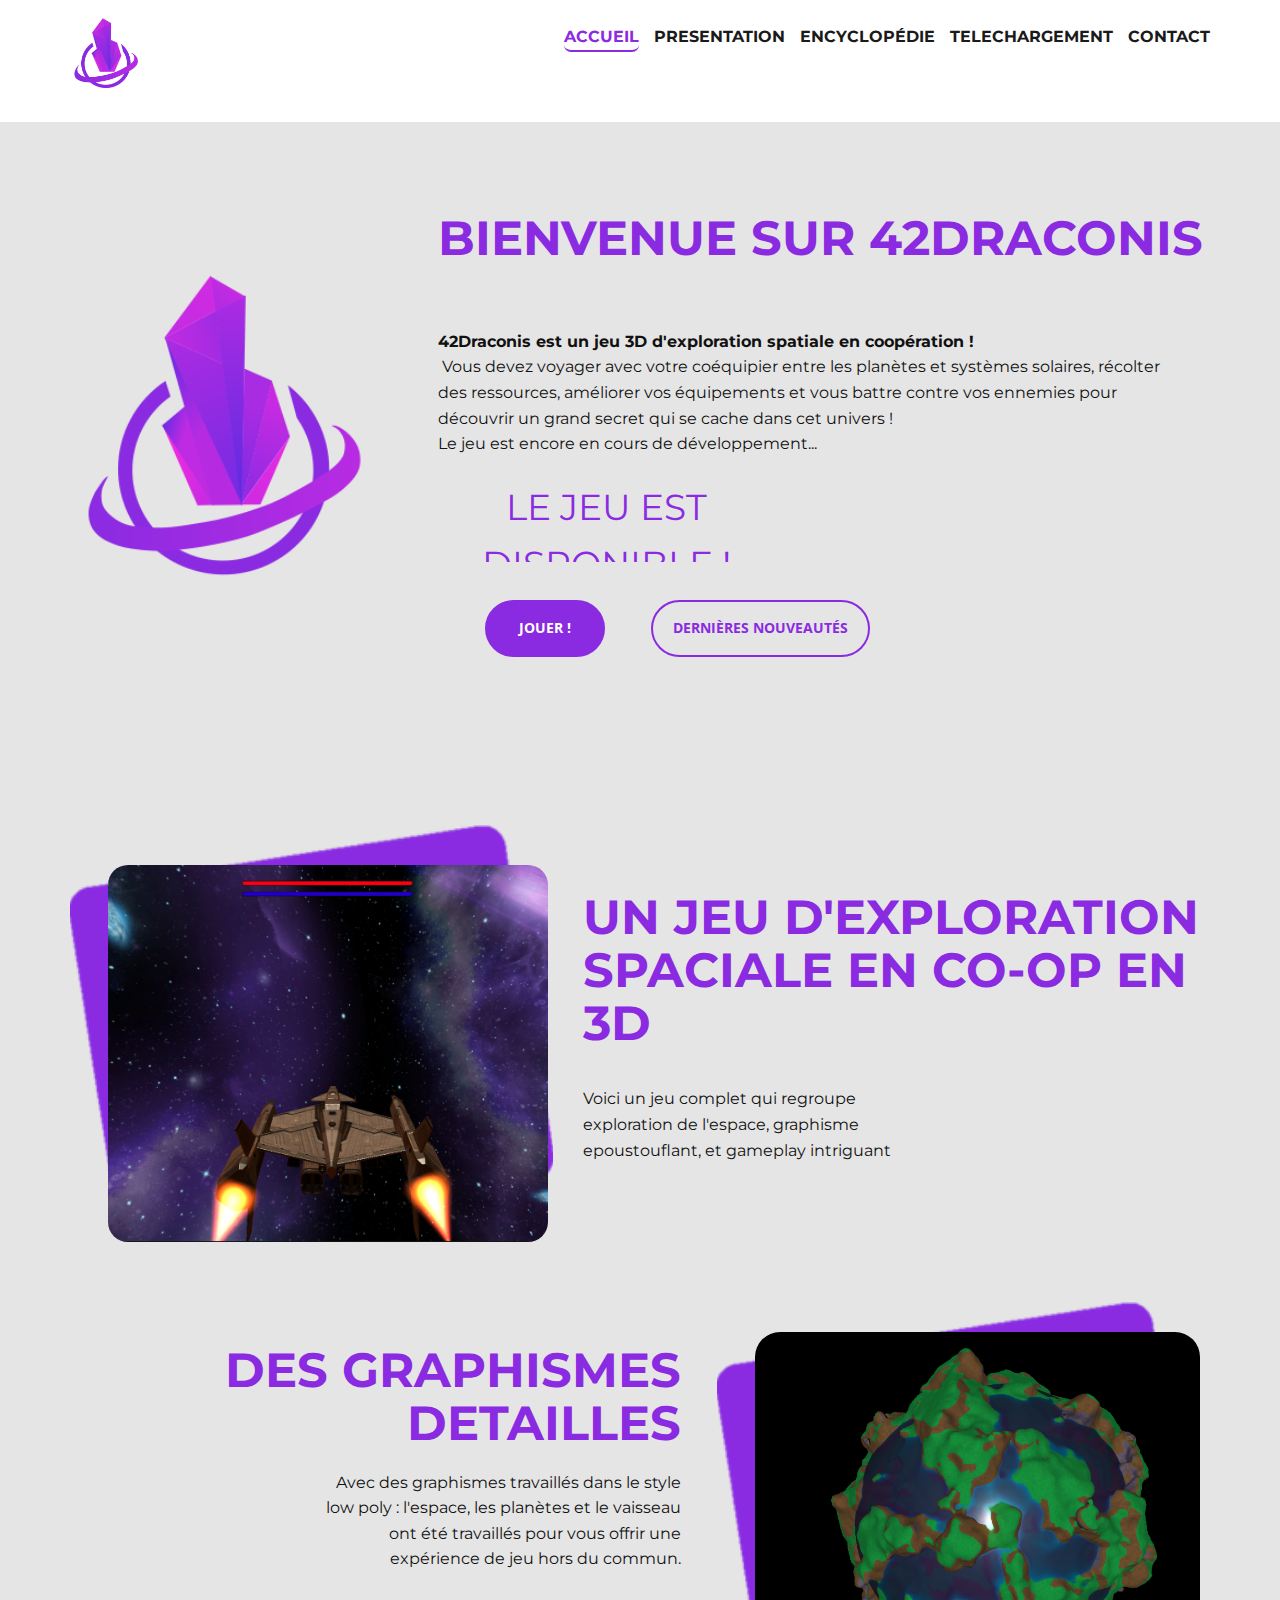
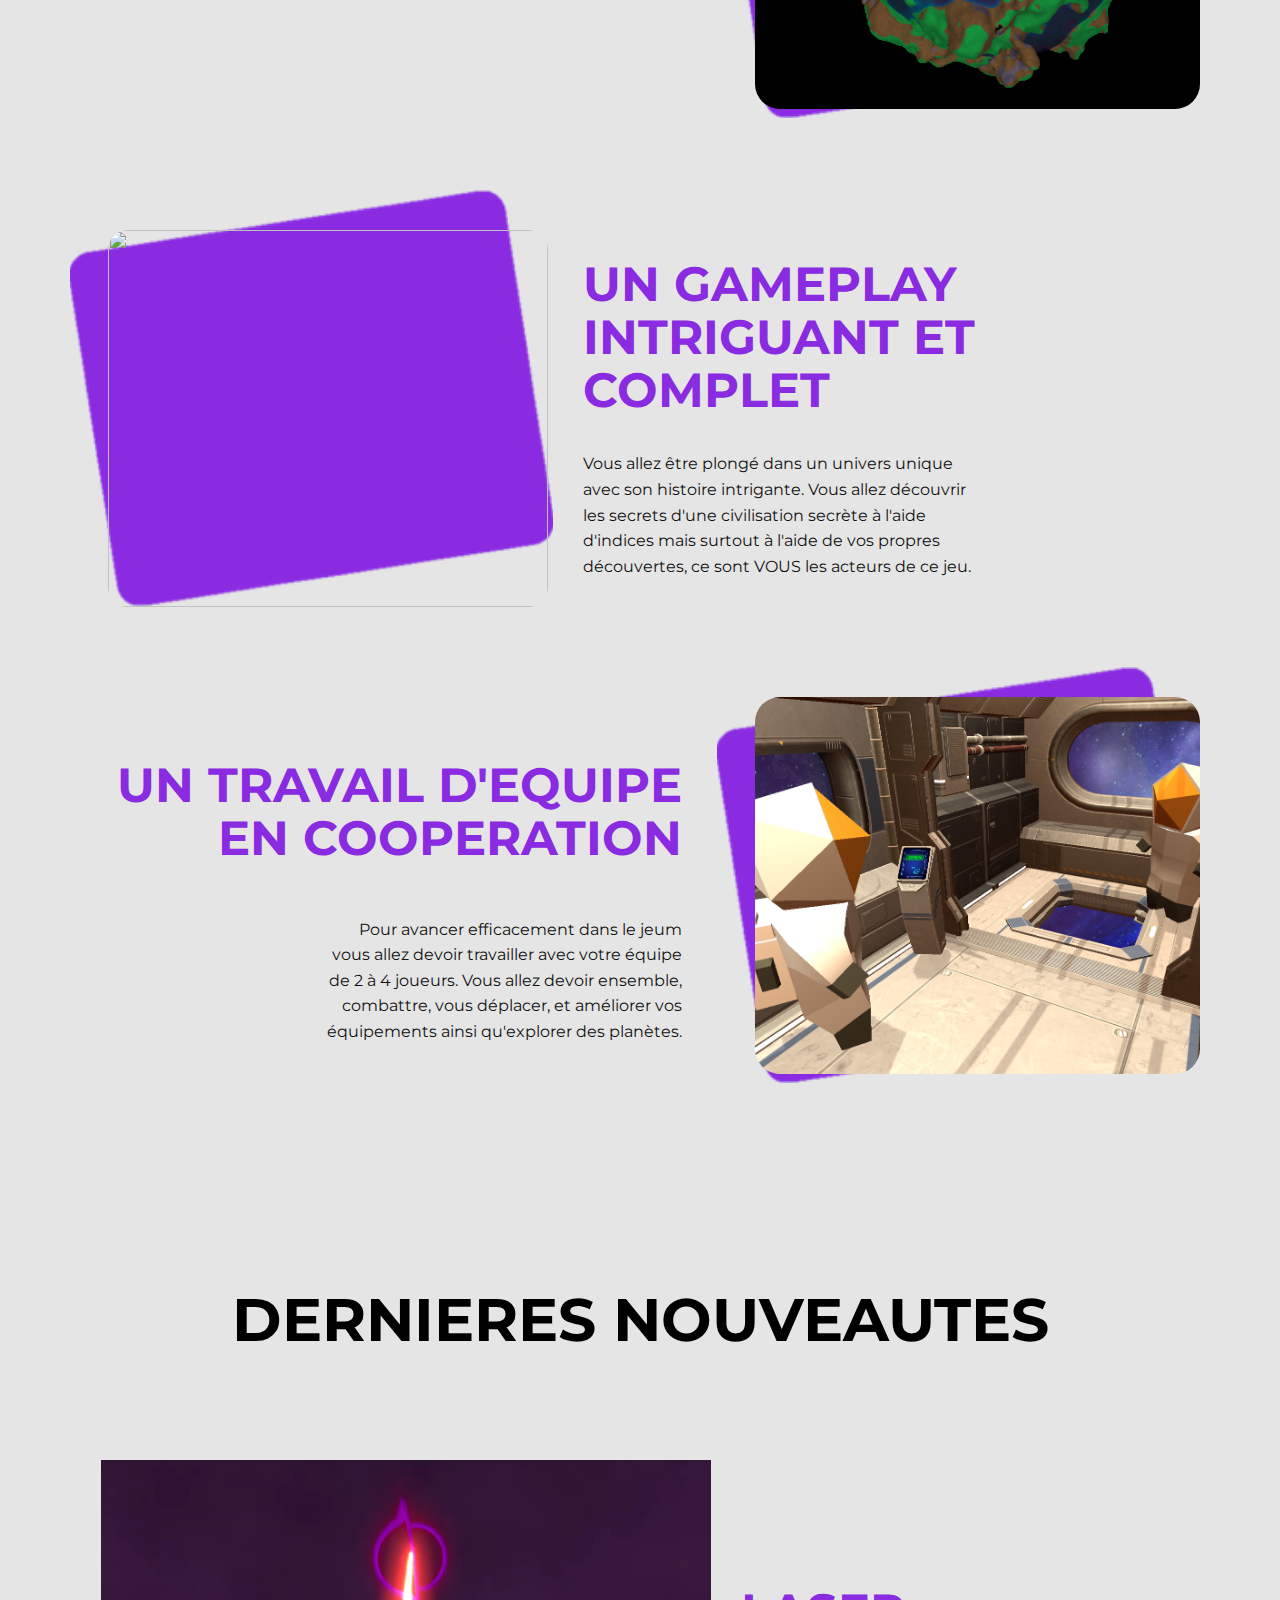
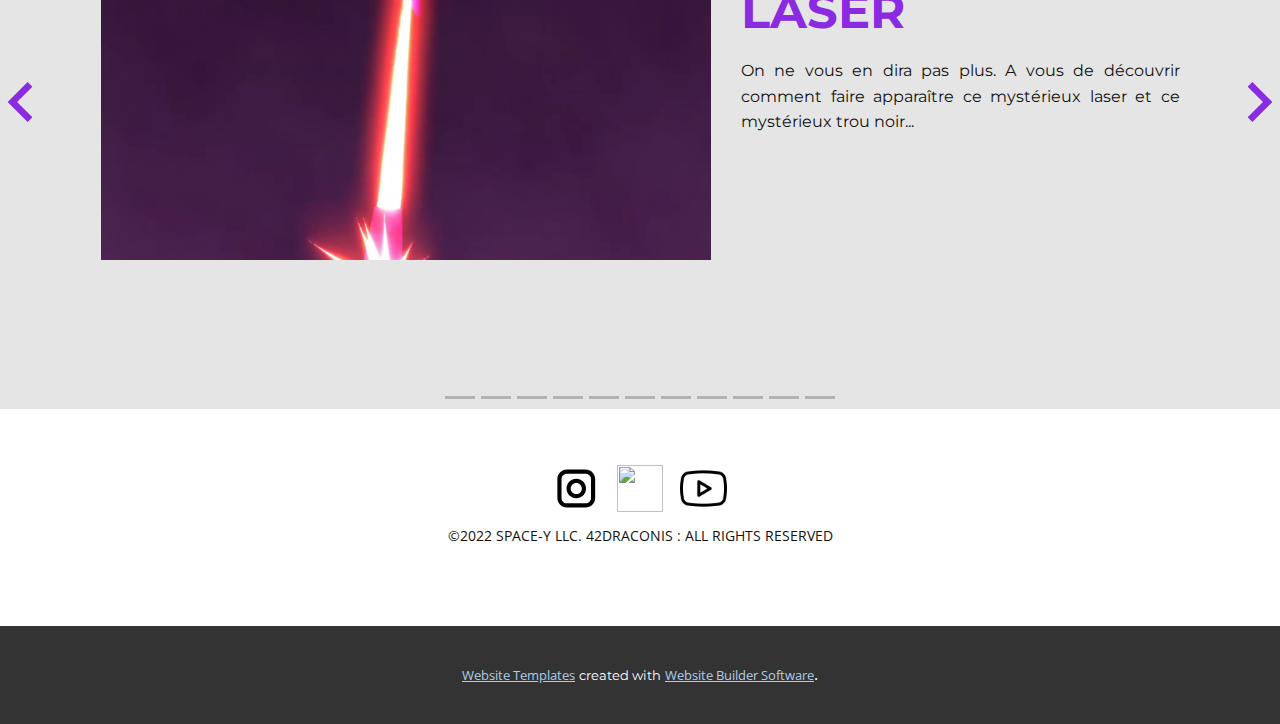
==== commit bd8f15f6: "Add files via upload" ====
--- a/Accueil.html
+++ b/Accueil.html
@@ -88,7 +88,7 @@
                     <br>
                     <a href="https://nicepage.com/c/blog-posts-website-mockup" class="u-active-none u-border-none u-btn u-button-style u-hover-none u-none u-text-palette-1-base u-btn-1"></a> Vous devez voyager avec votre coéquipier entre les planètes et systèmes solaires, récolter des ressources, améliorer vos équipements et vous battre contre vos ennemies p​our découvrir un grand secret qui se cache dans cet univers !<br>Le jeu est encore en cours de développement...
                   </p>
-                  <div class="u-countdown u-countdown-1" data-timer-id="ab5b" data-type="to-date" data-target-date="Fri, 17 Jun 2022 05:05:59 GMT" data-for="everyone" data-direction="down" data-target-number="100" data-frequency="1s" data-start-time="Sat, 12 Feb 2022 17:35:58 GMT" data-after-count="message" data-time-left="750m" data-redirect-url="https://" data-count-animation="slide">
+                  <div class="u-countdown u-countdown-1" data-timer-id="ab5b" data-type="to-date" data-target-date="Thu, 09 Jun 2022 12:45:59 GMT" data-for="everyone" data-direction="down" data-target-number="100" data-frequency="1s" data-start-time="Sat, 12 Feb 2022 17:35:58 GMT" data-after-count="message" data-time-left="750m" data-redirect-url="https://" data-count-animation="slide">
                     <div class="u-countdown-wrapper u-spacing-20">
                       <div class="u-countdown-item u-countdown-years u-hidden u-spacing-10">
                         <div class="u-countdown-counter u-countdown-counter-1"><div class="u-countdown-number u-text-custom-color-11">0</div><div class="u-countdown-number u-hidden u-text-custom-color-11">0</div></div>
@@ -96,22 +96,22 @@
                       </div>
                       <div class="u-countdown-separator u-hidden u-text-custom-color-11 u-countdown-separator-1">:</div>
                       <div class="u-countdown-days u-countdown-item u-spacing-10">
-                        <div class="u-countdown-counter u-countdown-counter-2"><div class="u-countdown-number u-text-custom-color-11">9</div><div class="u-countdown-number u-text-custom-color-11">8</div><div class="u-countdown-number u-hidden u-text-custom-color-11">4</div></div>
+                        <div class="u-countdown-counter u-countdown-counter-2"><div class="u-countdown-number u-text-custom-color-11">2</div><div class="u-countdown-number u-hidden u-text-custom-color-11">8</div><div class="u-countdown-number u-hidden u-text-custom-color-11">4</div></div>
                         <div class="u-countdown-label u-custom-font u-font-montserrat u-text-grey-50 u-countdown-label-2">Jours</div>
                       </div>
                       <div class="u-countdown-separator u-text-custom-color-11 u-countdown-separator-2">:</div>
                       <div class="u-countdown-hours u-countdown-item u-spacing-10">
-                        <div class="u-countdown-counter u-countdown-counter-3"><div class="u-countdown-number u-text-custom-color-11">1</div><div class="u-countdown-number u-text-custom-color-11">4</div></div>
+                        <div class="u-countdown-counter u-countdown-counter-3"><div class="u-countdown-number u-text-custom-color-11">2</div><div class="u-countdown-number u-text-custom-color-11">3</div></div>
                         <div class="u-countdown-label u-custom-font u-font-montserrat u-text-grey-50 u-countdown-label-3">HEURES</div>
                       </div>
                       <div class="u-countdown-separator u-text-custom-color-11 u-countdown-separator-3">:</div>
                       <div class="u-countdown-item u-countdown-minutes u-spacing-10">
-                        <div class="u-countdown-counter u-countdown-counter-4"><div class="u-countdown-number u-text-custom-color-11">4</div><div class="u-countdown-number u-text-custom-color-11">6</div></div>
+                        <div class="u-countdown-counter u-countdown-counter-4"><div class="u-countdown-number u-text-custom-color-11">1</div><div class="u-countdown-number u-text-custom-color-11">1</div></div>
                         <div class="u-countdown-label u-custom-font u-font-montserrat u-text-grey-50 u-countdown-label-4">MIN</div>
                       </div>
                       <div class="u-countdown-separator u-text-custom-color-11 u-countdown-separator-4">:</div>
                       <div class="u-countdown-item u-countdown-seconds u-spacing-10">
-                        <div class="u-countdown-counter u-countdown-counter-5"><div class="u-countdown-number u-text-custom-color-11">1</div><div class="u-countdown-number u-text-custom-color-11">3</div></div>
+                        <div class="u-countdown-counter u-countdown-counter-5"><div class="u-countdown-number u-text-custom-color-11">4</div><div class="u-countdown-number u-text-custom-color-11">8</div></div>
                         <div class="u-countdown-label u-custom-font u-font-montserrat u-text-grey-50 u-countdown-label-5">SEC</div>
                       </div>
                       <div class="u-countdown-separator u-hidden u-text-custom-color-11 u-countdown-separator-5">:</div>
@@ -198,7 +198,7 @@
                   <div class="u-container-style u-layout-cell u-left-cell u-size-27 u-layout-cell-1" src="">
                     <div class="u-container-layout u-container-layout-1">
                       <img class="u-image u-image-default u-image-1" src="images/violet.png" alt="" data-image-width="288" data-image-height="246">
-                      <img class="u-image u-image-round u-radius-20 u-image-2" src="images/2022-05-317-19.png" alt="" data-image-width="1520" data-image-height="696">
+                      <img class="u-image u-image-round u-radius-20 u-image-2" src="images/2022-05-317-16.png" alt="" data-image-width="1520" data-image-height="696">
                     </div>
                   </div>
                   <div class="u-align-left u-container-style u-layout-cell u-right-cell u-size-33 u-layout-cell-2">
@@ -490,7 +490,7 @@
 	V33.7C100.8,21.1,90.6,11,78.2,11z M91,78.4c0,7.1-5.8,12.8-12.8,12.8H33.5c-7.1,0-12.8-5.8-12.8-12.8V33.7
 	c0-7.1,5.8-12.8,12.8-12.8h44.7c7.1,0,12.8,5.8,12.8,12.8V78.4z"></path></svg></span>
           </a>
-          <a class="u-social-url" target="_blank" data-type="Custom" title="Custom" href="https://discord.gg/a5MWhA3VzK"><span class="u-file-icon u-icon u-social-custom u-social-icon u-text-black u-icon-2"><img src="images/2.png" alt=""></span>
+          <a class="u-social-url" target="_blank" data-type="Custom" title="Custom" href="https://discord.gg/a5MWhA3VzK"><span class="u-file-icon u-icon u-social-custom u-social-icon u-text-black u-icon-2"><img src="images/1.png" alt=""></span>
           </a>
           <a class="u-social-url" target="_blank" data-type="Custom" title="youtube" href="https://www.youtube.com/channel/UCGn_U5_6R6d6nK9cDy-NHtQ"><span class="u-file-icon u-icon u-social-custom u-social-icon u-icon-3"><img src="images/2111839.png" alt=""></span>
           </a>
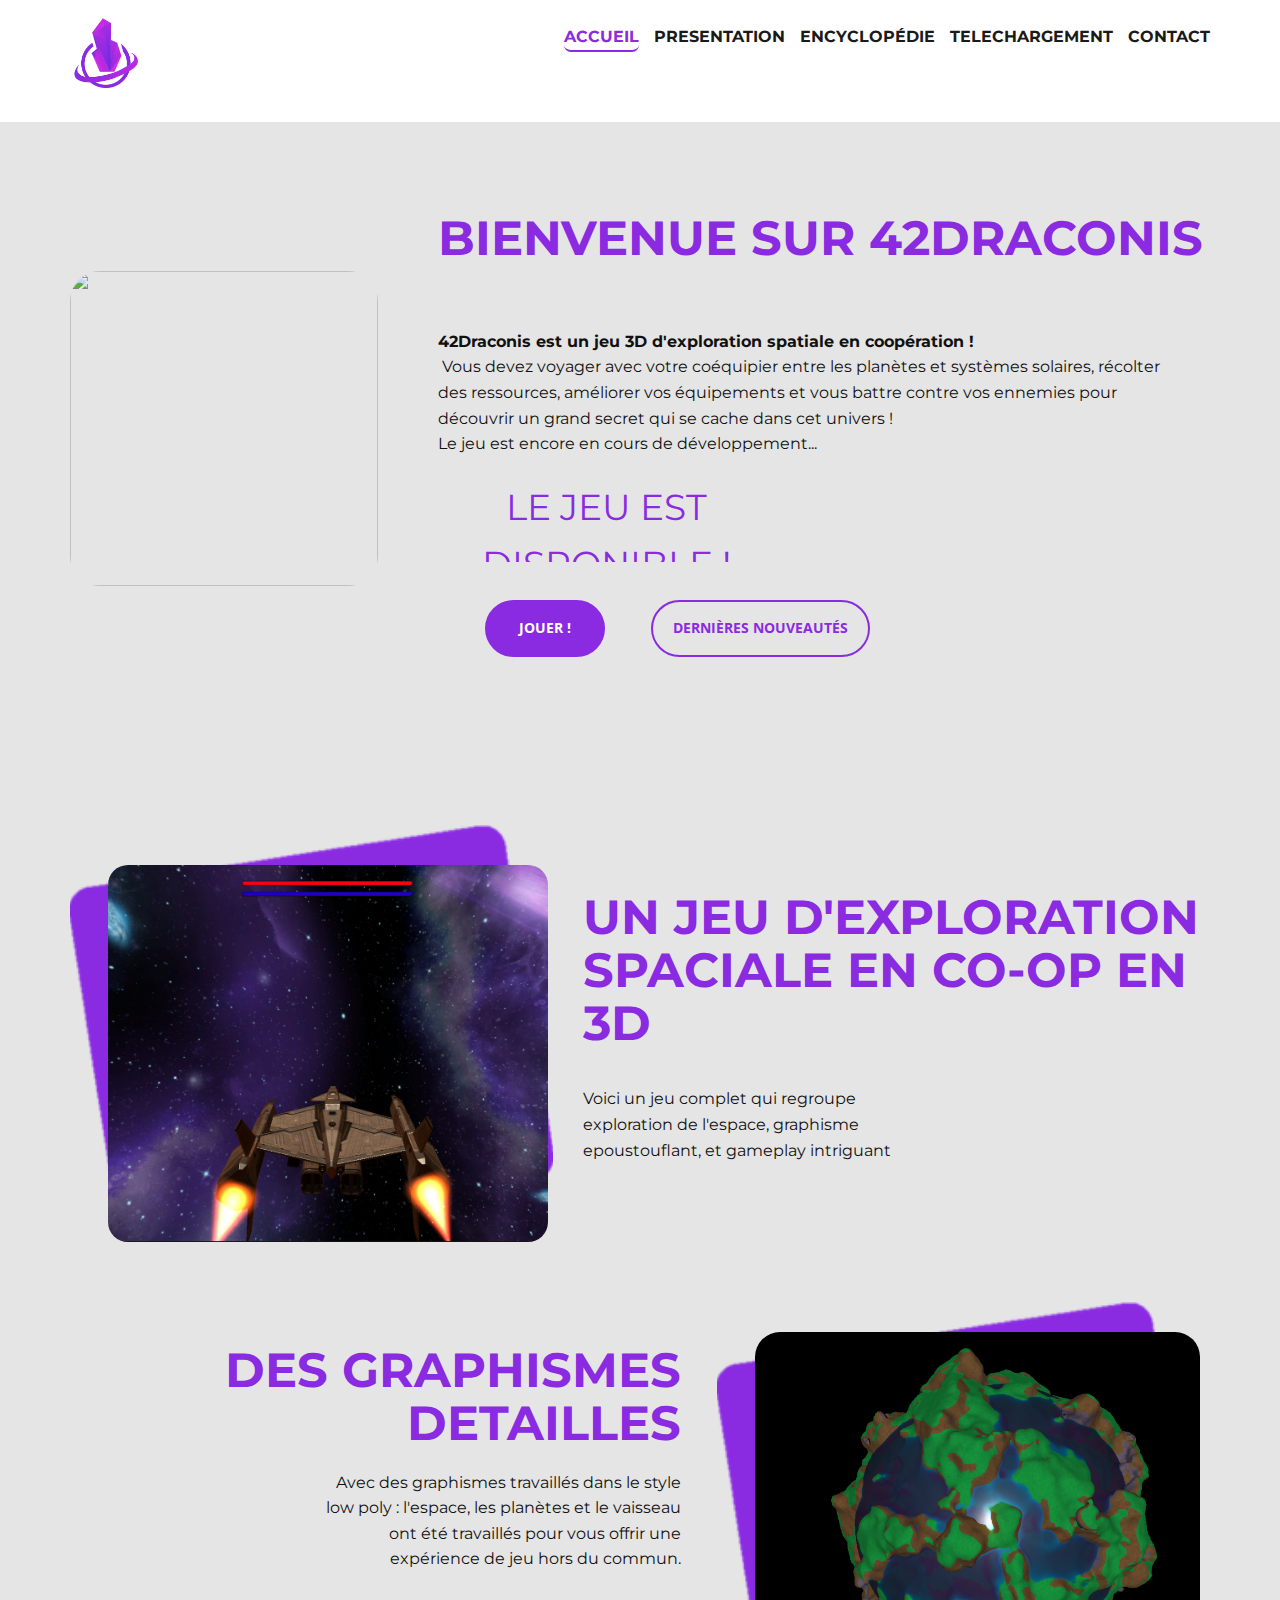
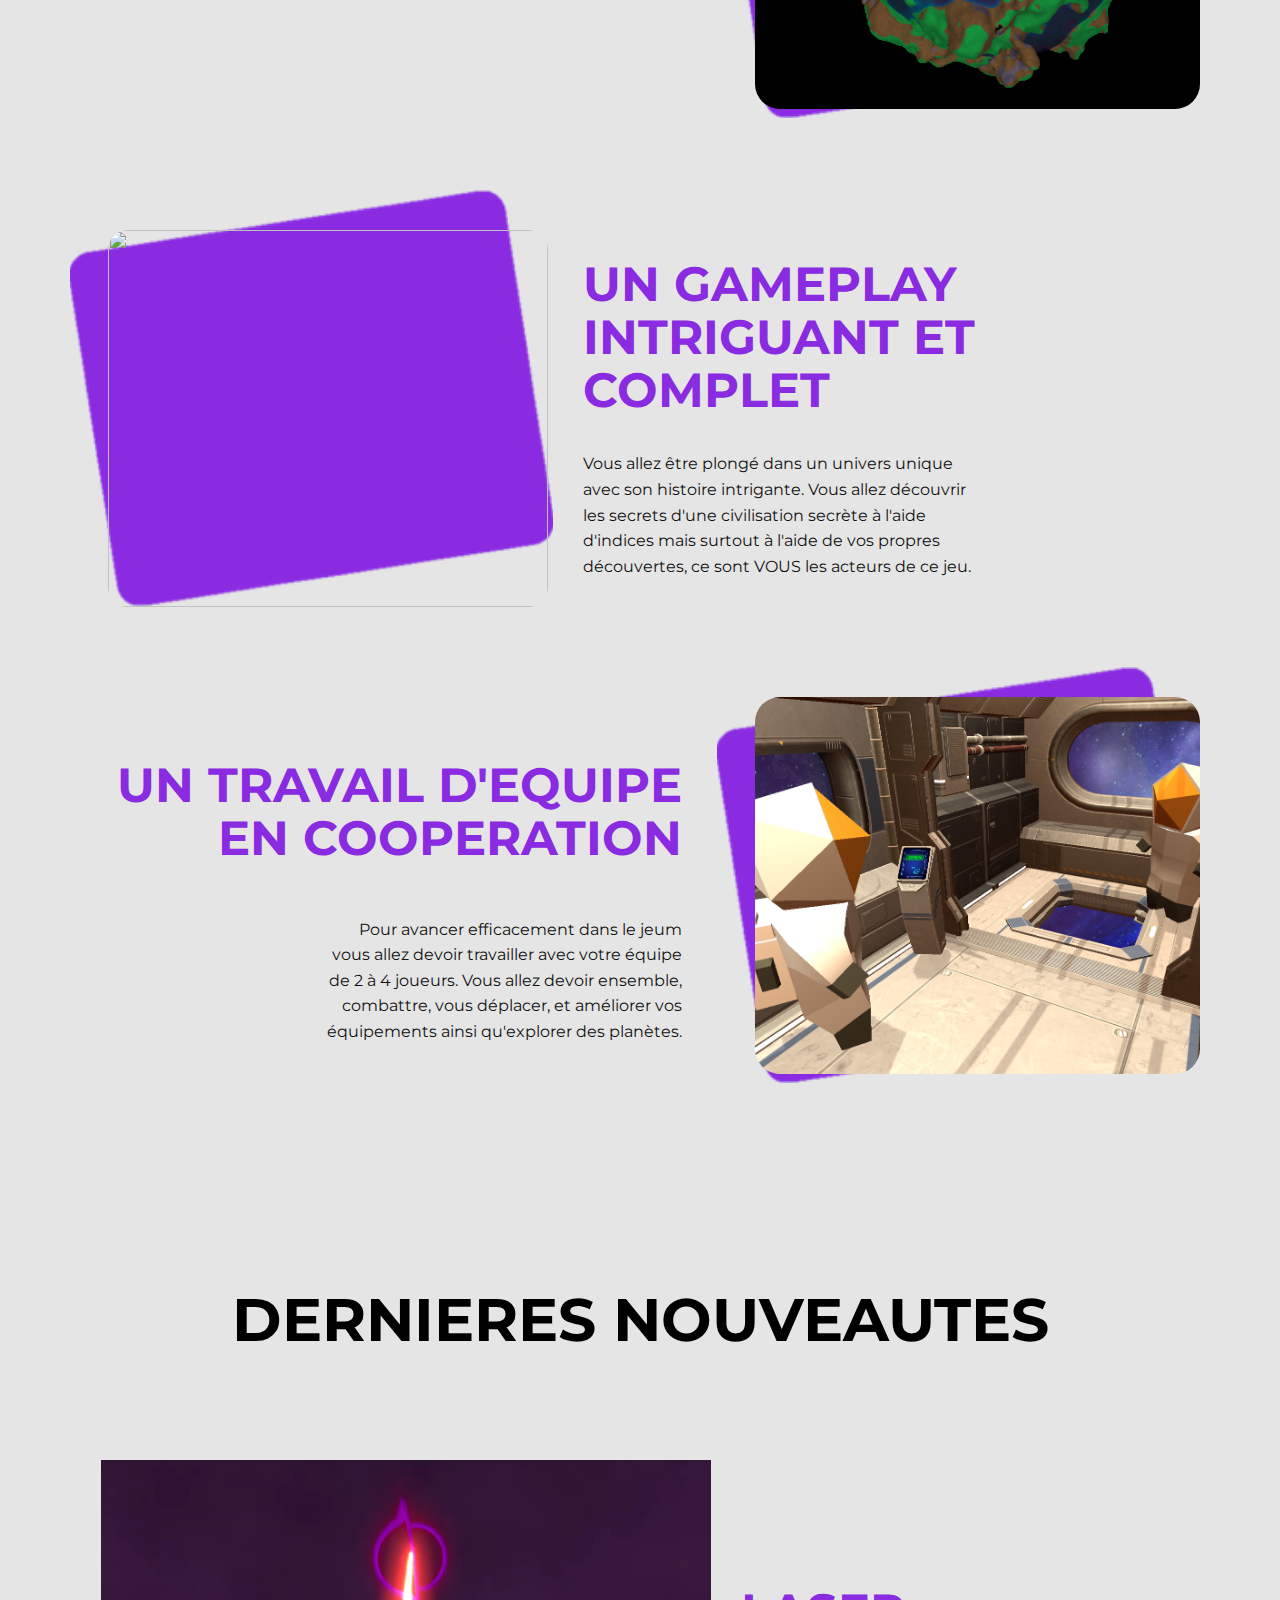
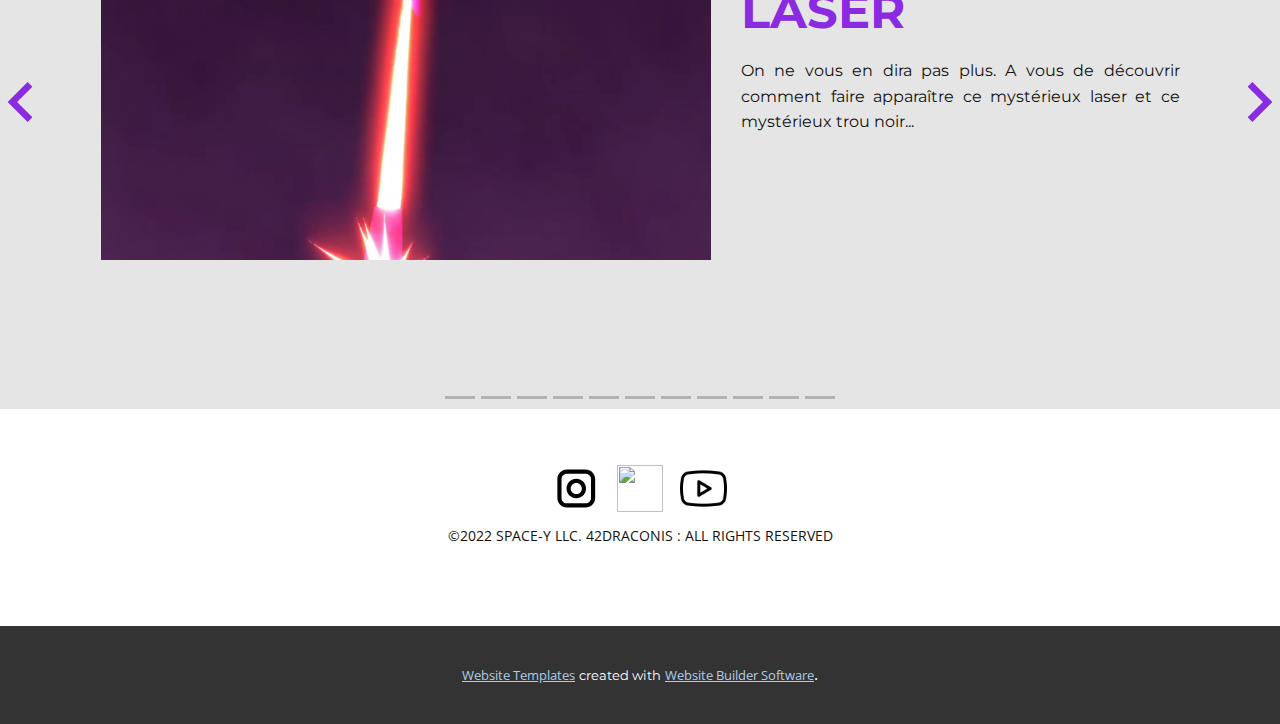
==== commit 9b4851b5: "Add files via upload" ====
--- a/Accueil.html
+++ b/Accueil.html
@@ -77,7 +77,7 @@
             <div class="u-layout-row">
               <div class="u-align-center u-container-style u-layout-cell u-size-16-lg u-size-16-xl u-size-28-md u-size-28-sm u-size-28-xs u-layout-cell-1">
                 <div class="u-container-layout u-valign-middle u-container-layout-1">
-                  <img class="u-expanded-width u-image u-image-contain u-image-round u-radius-30 u-image-1" src="images/logo2.21-carr-5.png" alt="" data-image-width="282" data-image-height="282">
+                  <img class="u-expanded-width u-image u-image-contain u-image-round u-radius-30 u-image-1" src="images/logo2.21-carr-6.png" alt="" data-image-width="282" data-image-height="282">
                 </div>
               </div>
               <div class="u-align-left u-container-style u-layout-cell u-size-32-md u-size-32-sm u-size-32-xs u-size-44-lg u-size-44-xl u-layout-cell-2">
@@ -88,7 +88,7 @@
                     <br>
                     <a href="https://nicepage.com/c/blog-posts-website-mockup" class="u-active-none u-border-none u-btn u-button-style u-hover-none u-none u-text-palette-1-base u-btn-1"></a> Vous devez voyager avec votre coéquipier entre les planètes et systèmes solaires, récolter des ressources, améliorer vos équipements et vous battre contre vos ennemies p​our découvrir un grand secret qui se cache dans cet univers !<br>Le jeu est encore en cours de développement...
                   </p>
-                  <div class="u-countdown u-countdown-1" data-timer-id="ab5b" data-type="to-date" data-target-date="Thu, 09 Jun 2022 12:45:59 GMT" data-for="everyone" data-direction="down" data-target-number="100" data-frequency="1s" data-start-time="Sat, 12 Feb 2022 17:35:58 GMT" data-after-count="message" data-time-left="750m" data-redirect-url="https://" data-count-animation="slide">
+                  <div class="u-countdown u-countdown-1" data-timer-id="ab5b" data-type="to-date" data-target-date="Thu, 09 Jun 2022 08:55:59 GMT" data-for="everyone" data-direction="down" data-target-number="100" data-frequency="1s" data-start-time="Sat, 12 Feb 2022 17:35:58 GMT" data-after-count="message" data-time-left="750m" data-redirect-url="https://" data-count-animation="slide">
                     <div class="u-countdown-wrapper u-spacing-20">
                       <div class="u-countdown-item u-countdown-years u-hidden u-spacing-10">
                         <div class="u-countdown-counter u-countdown-counter-1"><div class="u-countdown-number u-text-custom-color-11">0</div><div class="u-countdown-number u-hidden u-text-custom-color-11">0</div></div>
@@ -96,22 +96,22 @@
                       </div>
                       <div class="u-countdown-separator u-hidden u-text-custom-color-11 u-countdown-separator-1">:</div>
                       <div class="u-countdown-days u-countdown-item u-spacing-10">
-                        <div class="u-countdown-counter u-countdown-counter-2"><div class="u-countdown-number u-text-custom-color-11">2</div><div class="u-countdown-number u-hidden u-text-custom-color-11">8</div><div class="u-countdown-number u-hidden u-text-custom-color-11">4</div></div>
+                        <div class="u-countdown-counter u-countdown-counter-2"><div class="u-countdown-number u-text-custom-color-11">1</div><div class="u-countdown-number u-hidden u-text-custom-color-11">8</div><div class="u-countdown-number u-hidden u-text-custom-color-11">4</div></div>
                         <div class="u-countdown-label u-custom-font u-font-montserrat u-text-grey-50 u-countdown-label-2">Jours</div>
                       </div>
                       <div class="u-countdown-separator u-text-custom-color-11 u-countdown-separator-2">:</div>
                       <div class="u-countdown-hours u-countdown-item u-spacing-10">
-                        <div class="u-countdown-counter u-countdown-counter-3"><div class="u-countdown-number u-text-custom-color-11">2</div><div class="u-countdown-number u-text-custom-color-11">3</div></div>
+                        <div class="u-countdown-counter u-countdown-counter-3"><div class="u-countdown-number u-text-custom-color-11">1</div><div class="u-countdown-number u-text-custom-color-11">1</div></div>
                         <div class="u-countdown-label u-custom-font u-font-montserrat u-text-grey-50 u-countdown-label-3">HEURES</div>
                       </div>
                       <div class="u-countdown-separator u-text-custom-color-11 u-countdown-separator-3">:</div>
                       <div class="u-countdown-item u-countdown-minutes u-spacing-10">
-                        <div class="u-countdown-counter u-countdown-counter-4"><div class="u-countdown-number u-text-custom-color-11">1</div><div class="u-countdown-number u-text-custom-color-11">1</div></div>
+                        <div class="u-countdown-counter u-countdown-counter-4"><div class="u-countdown-number u-text-custom-color-11">4</div><div class="u-countdown-number u-text-custom-color-11">1</div></div>
                         <div class="u-countdown-label u-custom-font u-font-montserrat u-text-grey-50 u-countdown-label-4">MIN</div>
                       </div>
                       <div class="u-countdown-separator u-text-custom-color-11 u-countdown-separator-4">:</div>
                       <div class="u-countdown-item u-countdown-seconds u-spacing-10">
-                        <div class="u-countdown-counter u-countdown-counter-5"><div class="u-countdown-number u-text-custom-color-11">4</div><div class="u-countdown-number u-text-custom-color-11">8</div></div>
+                        <div class="u-countdown-counter u-countdown-counter-5"><div class="u-countdown-number u-text-custom-color-11">3</div><div class="u-countdown-number u-text-custom-color-11">9</div></div>
                         <div class="u-countdown-label u-custom-font u-font-montserrat u-text-grey-50 u-countdown-label-5">SEC</div>
                       </div>
                       <div class="u-countdown-separator u-hidden u-text-custom-color-11 u-countdown-separator-5">:</div>
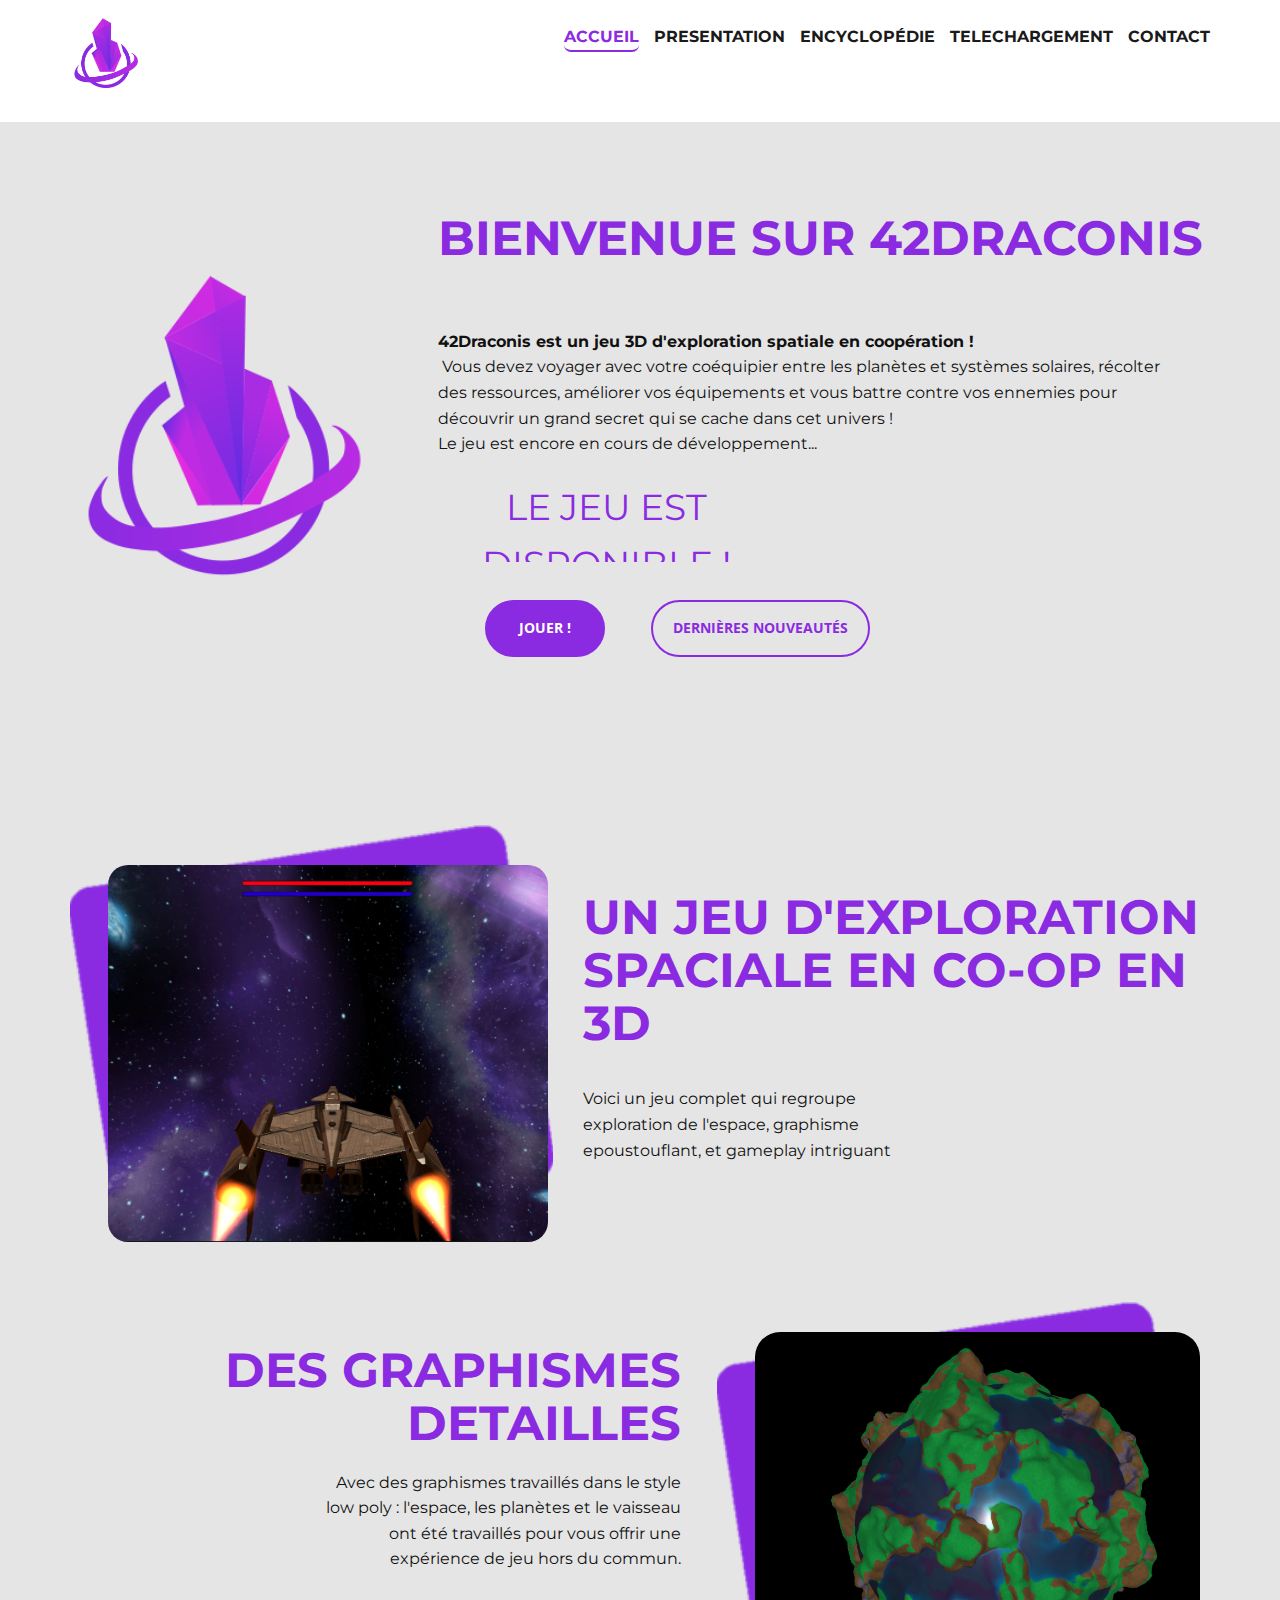
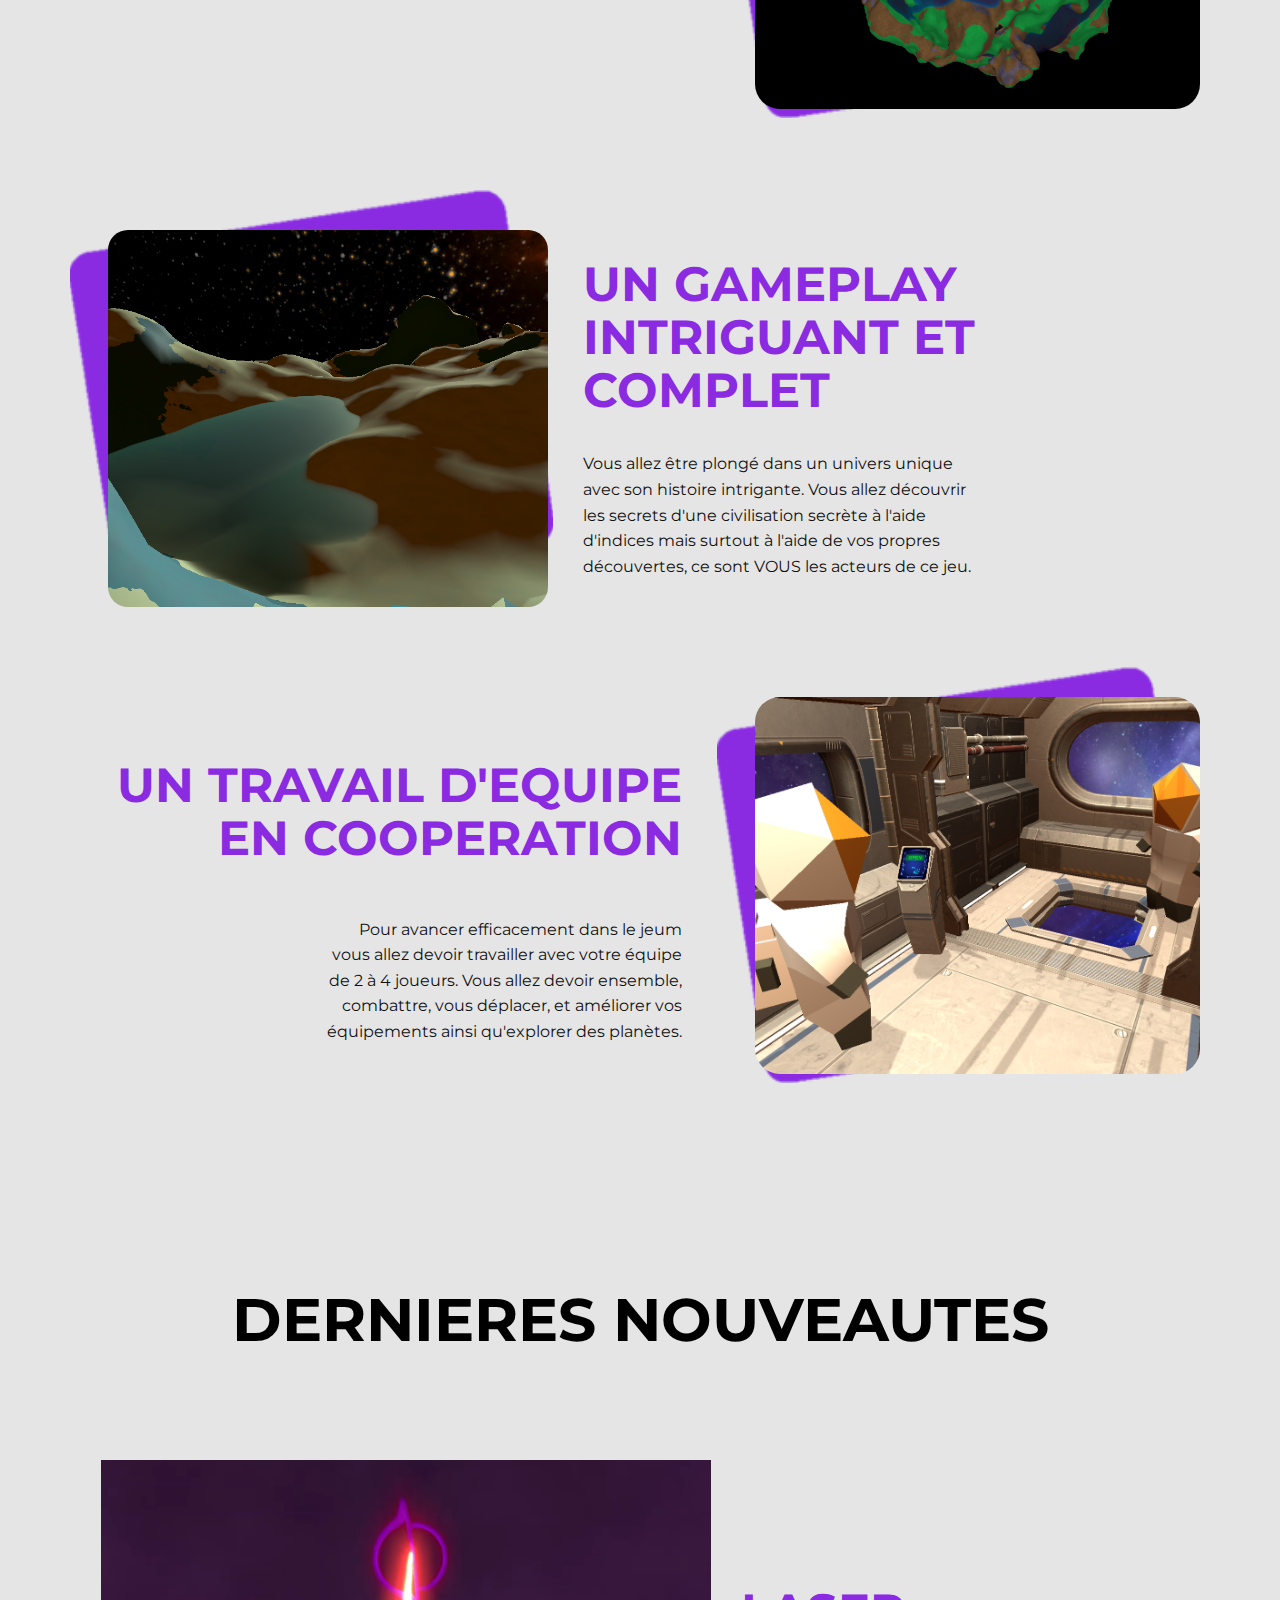
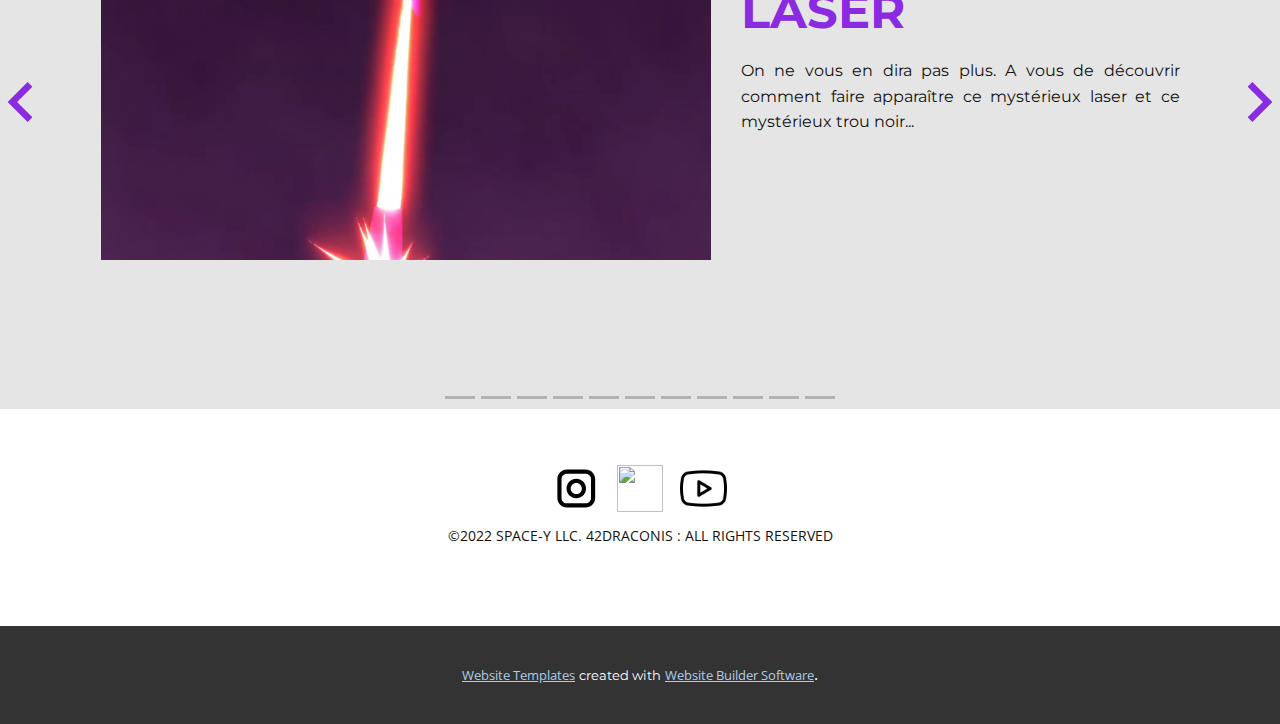
==== commit 38084368: "Update Accueil.html" ====
--- a/Accueil.html
+++ b/Accueil.html
@@ -77,7 +77,7 @@
             <div class="u-layout-row">
               <div class="u-align-center u-container-style u-layout-cell u-size-16-lg u-size-16-xl u-size-28-md u-size-28-sm u-size-28-xs u-layout-cell-1">
                 <div class="u-container-layout u-valign-middle u-container-layout-1">
-                  <img class="u-expanded-width u-image u-image-contain u-image-round u-radius-30 u-image-1" src="images/logo2.21-carr-6.png" alt="" data-image-width="282" data-image-height="282">
+                  <img class="u-expanded-width u-image u-image-contain u-image-round u-radius-30 u-image-1" src="images/logo2.21-carr-5.png" alt="" data-image-width="282" data-image-height="282">
                 </div>
               </div>
               <div class="u-align-left u-container-style u-layout-cell u-size-32-md u-size-32-sm u-size-32-xs u-size-44-lg u-size-44-xl u-layout-cell-2">
@@ -198,7 +198,7 @@
                   <div class="u-container-style u-layout-cell u-left-cell u-size-27 u-layout-cell-1" src="">
                     <div class="u-container-layout u-container-layout-1">
                       <img class="u-image u-image-default u-image-1" src="images/violet.png" alt="" data-image-width="288" data-image-height="246">
-                      <img class="u-image u-image-round u-radius-20 u-image-2" src="images/2022-05-317-16.png" alt="" data-image-width="1520" data-image-height="696">
+                      <img class="u-image u-image-round u-radius-20 u-image-2" src="images/2022-05-317-19.png" alt="" data-image-width="1520" data-image-height="696">
                     </div>
                   </div>
                   <div class="u-align-left u-container-style u-layout-cell u-right-cell u-size-33 u-layout-cell-2">
@@ -509,4 +509,4 @@
       </a>. 
     </section>
   </body>
-</html>+</html>
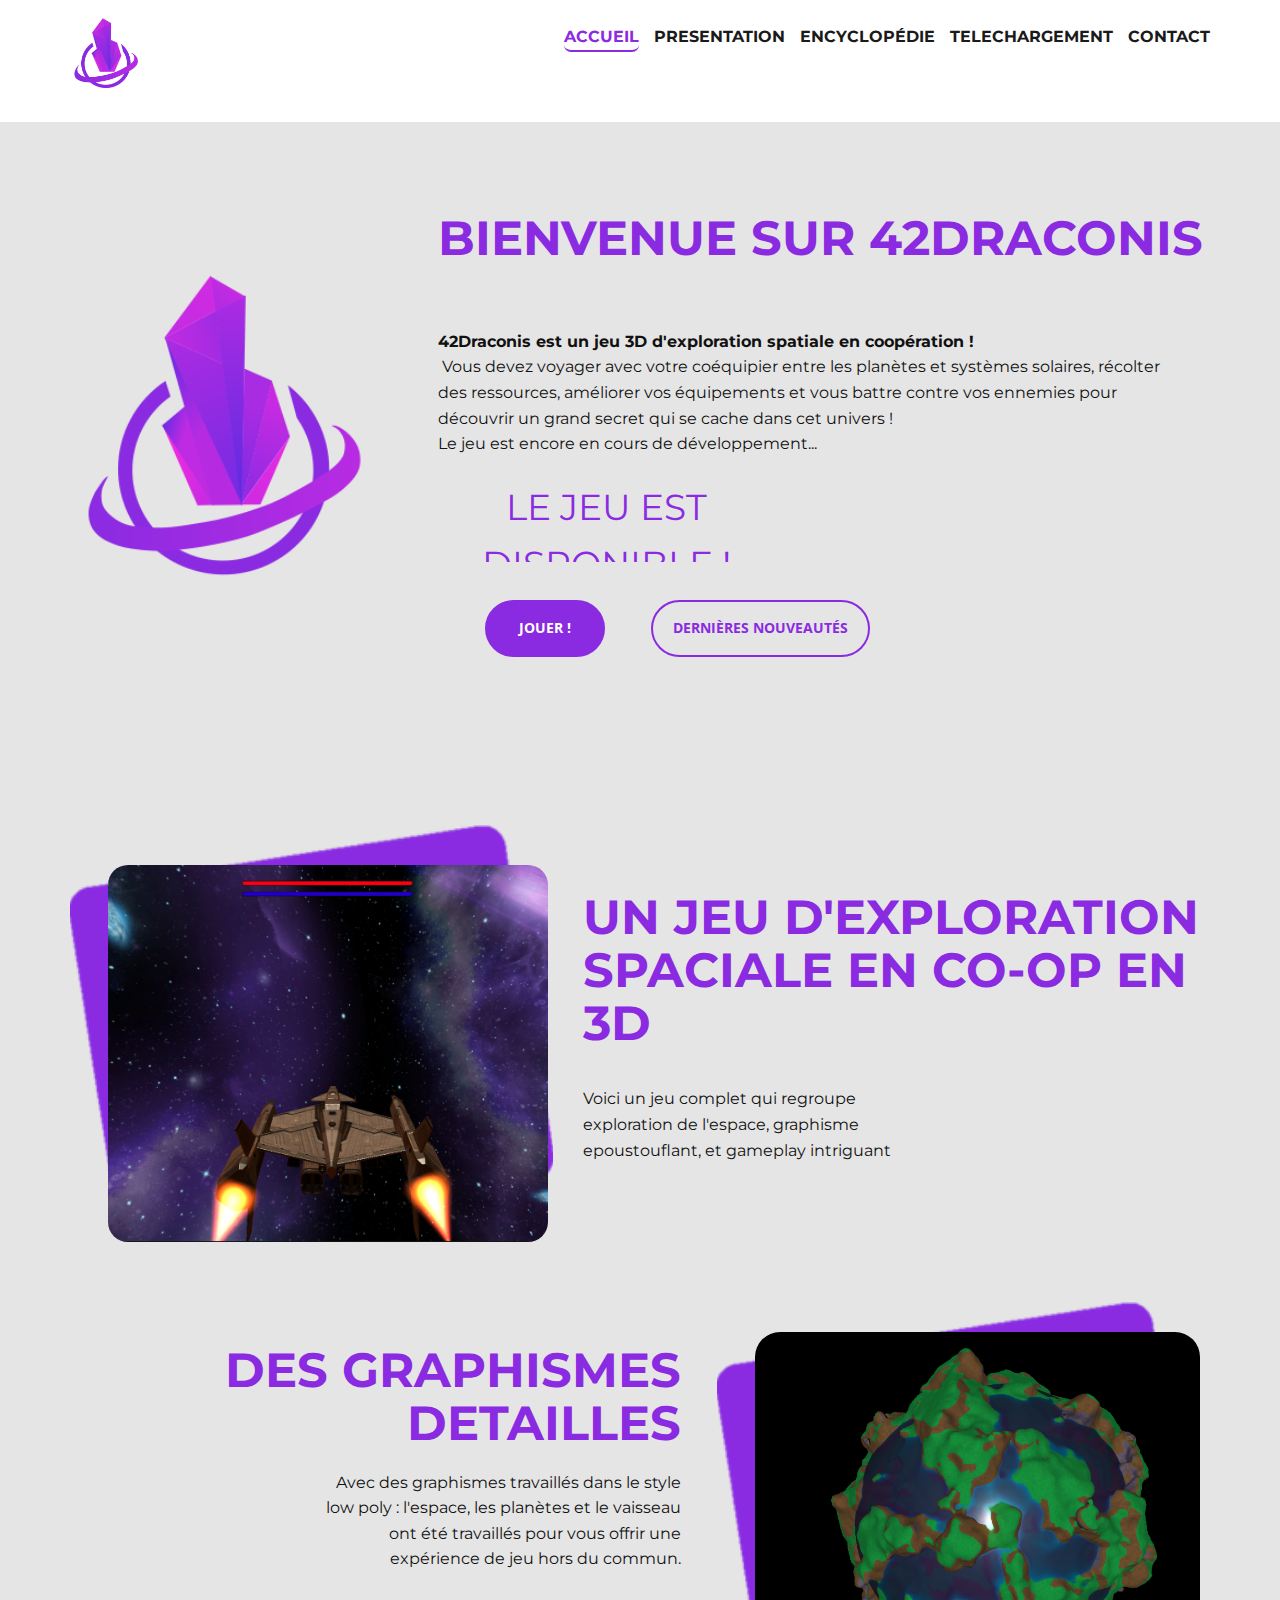
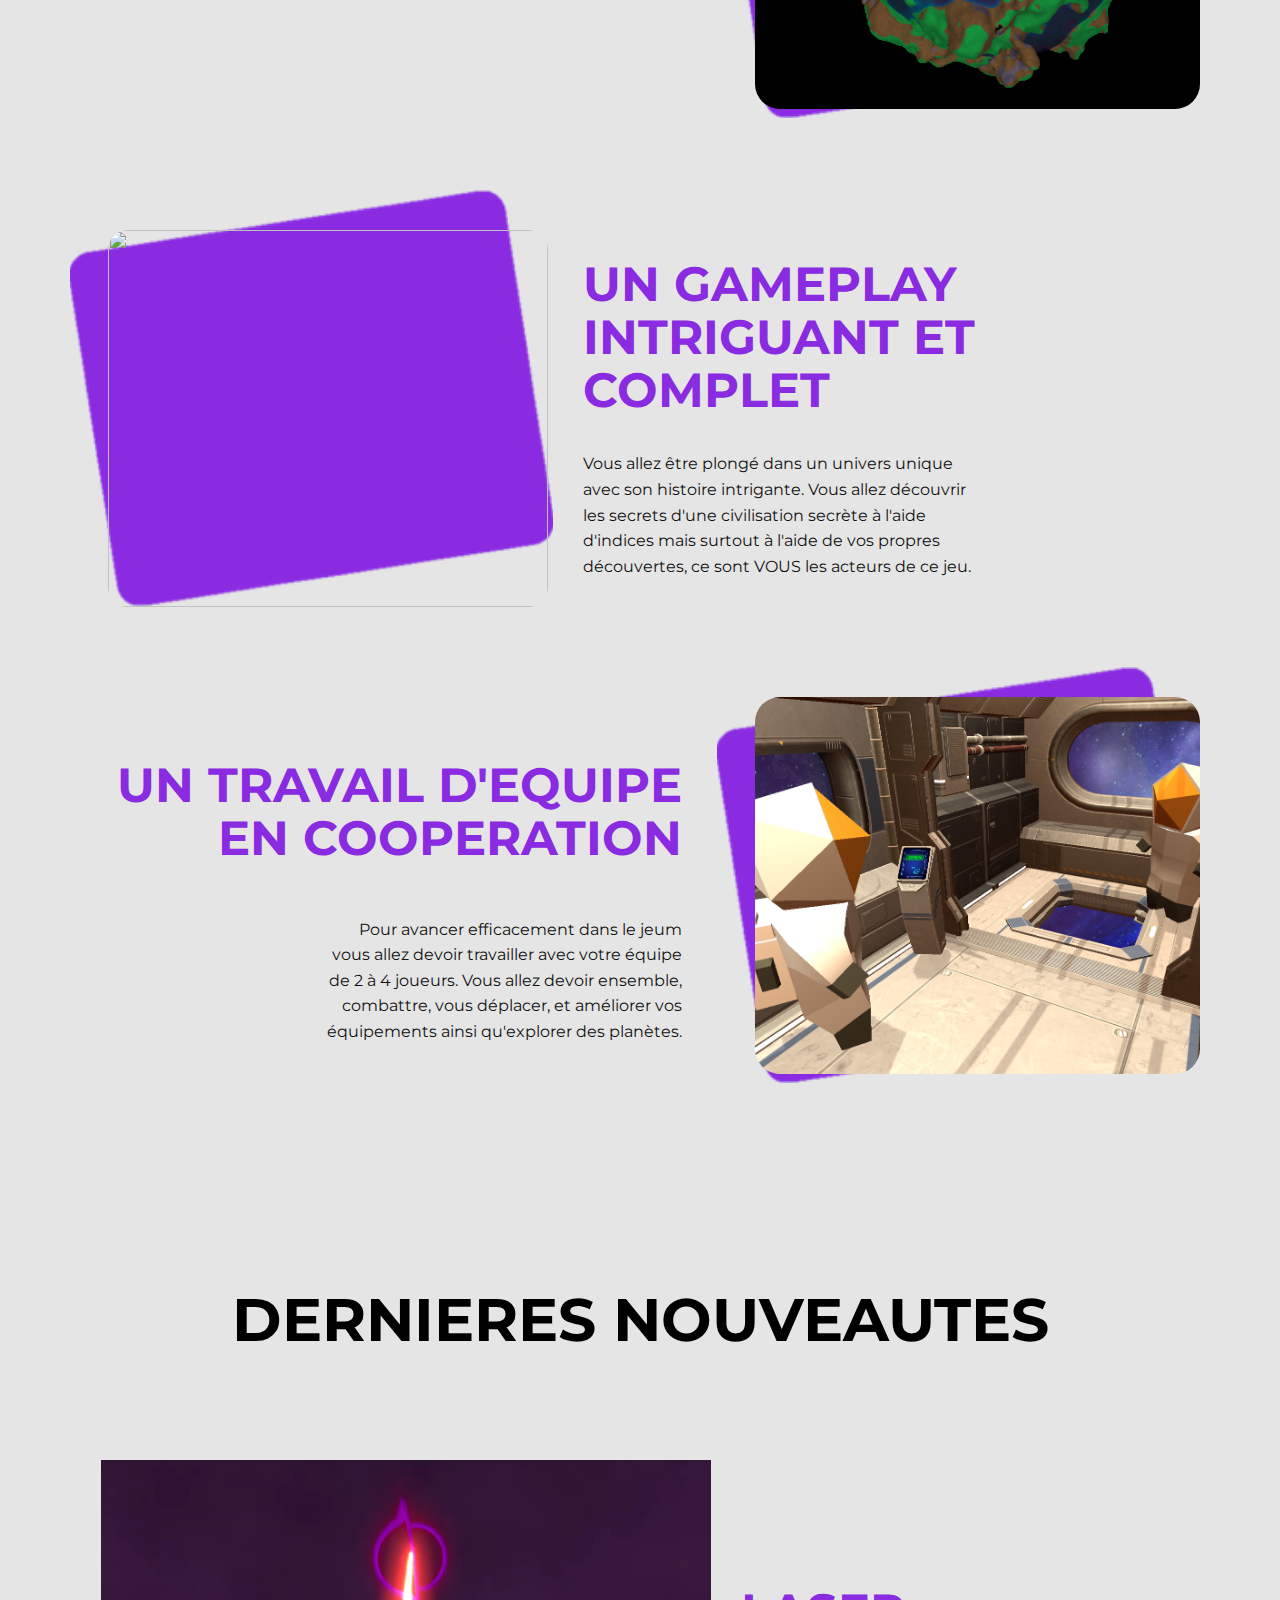
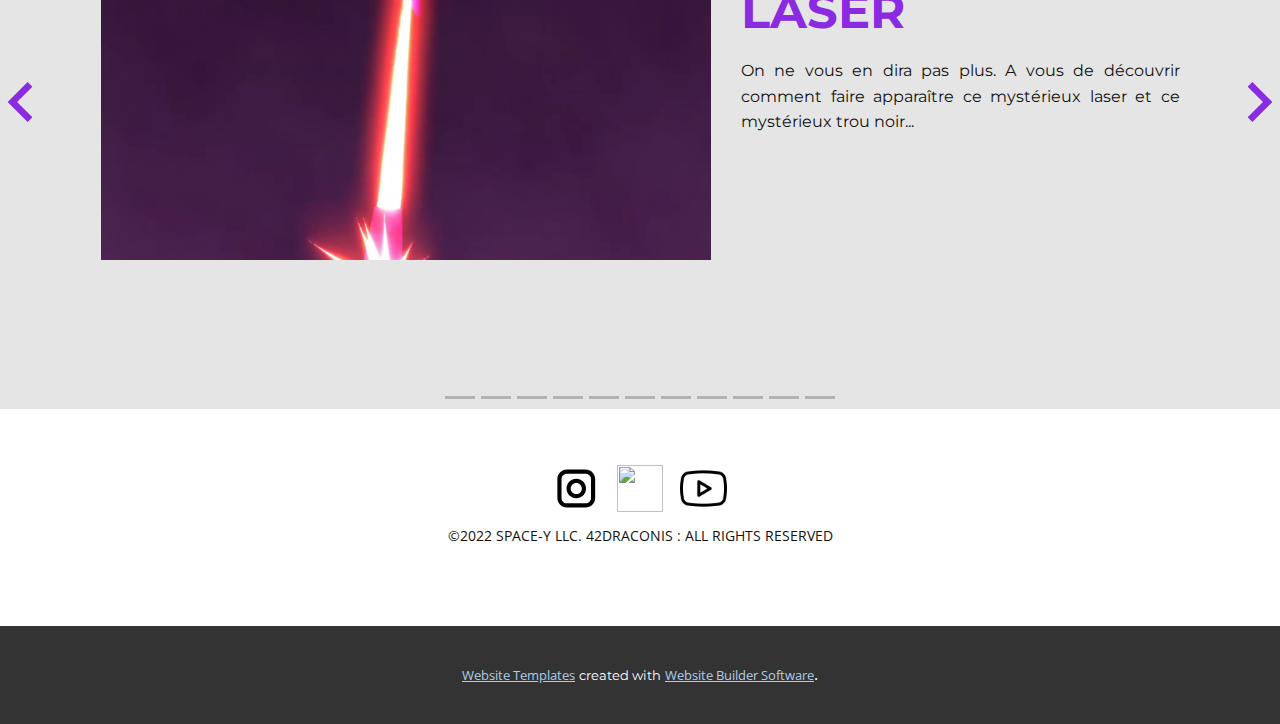
==== commit 1a5fee84: "Add files via upload" ====
--- a/Accueil.html
+++ b/Accueil.html
@@ -198,7 +198,7 @@
                   <div class="u-container-style u-layout-cell u-left-cell u-size-27 u-layout-cell-1" src="">
                     <div class="u-container-layout u-container-layout-1">
                       <img class="u-image u-image-default u-image-1" src="images/violet.png" alt="" data-image-width="288" data-image-height="246">
-                      <img class="u-image u-image-round u-radius-20 u-image-2" src="images/2022-05-317-19.png" alt="" data-image-width="1520" data-image-height="696">
+                      <img class="u-image u-image-round u-radius-20 u-image-2" src="images/2022-05-317-18.png" alt="" data-image-width="1520" data-image-height="696">
                     </div>
                   </div>
                   <div class="u-align-left u-container-style u-layout-cell u-right-cell u-size-33 u-layout-cell-2">
@@ -509,4 +509,4 @@
       </a>. 
     </section>
   </body>
-</html>
+</html>